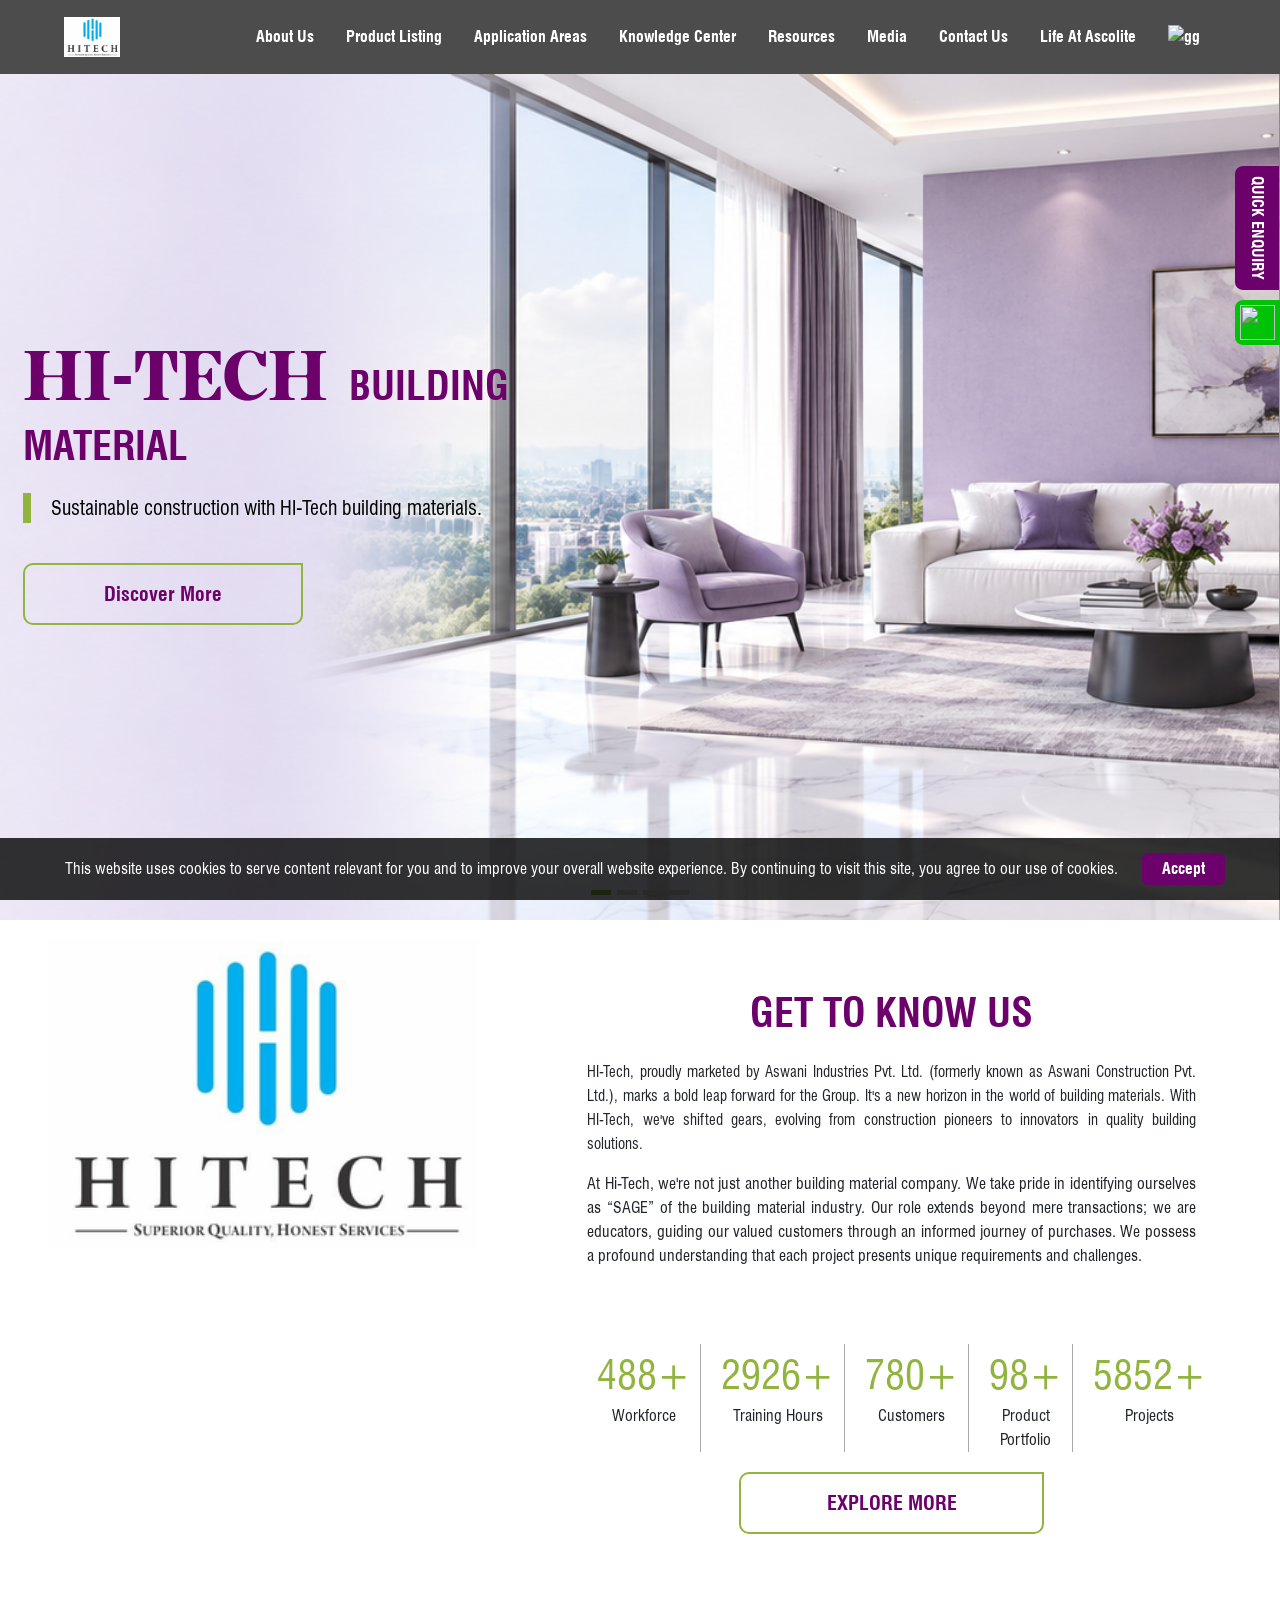
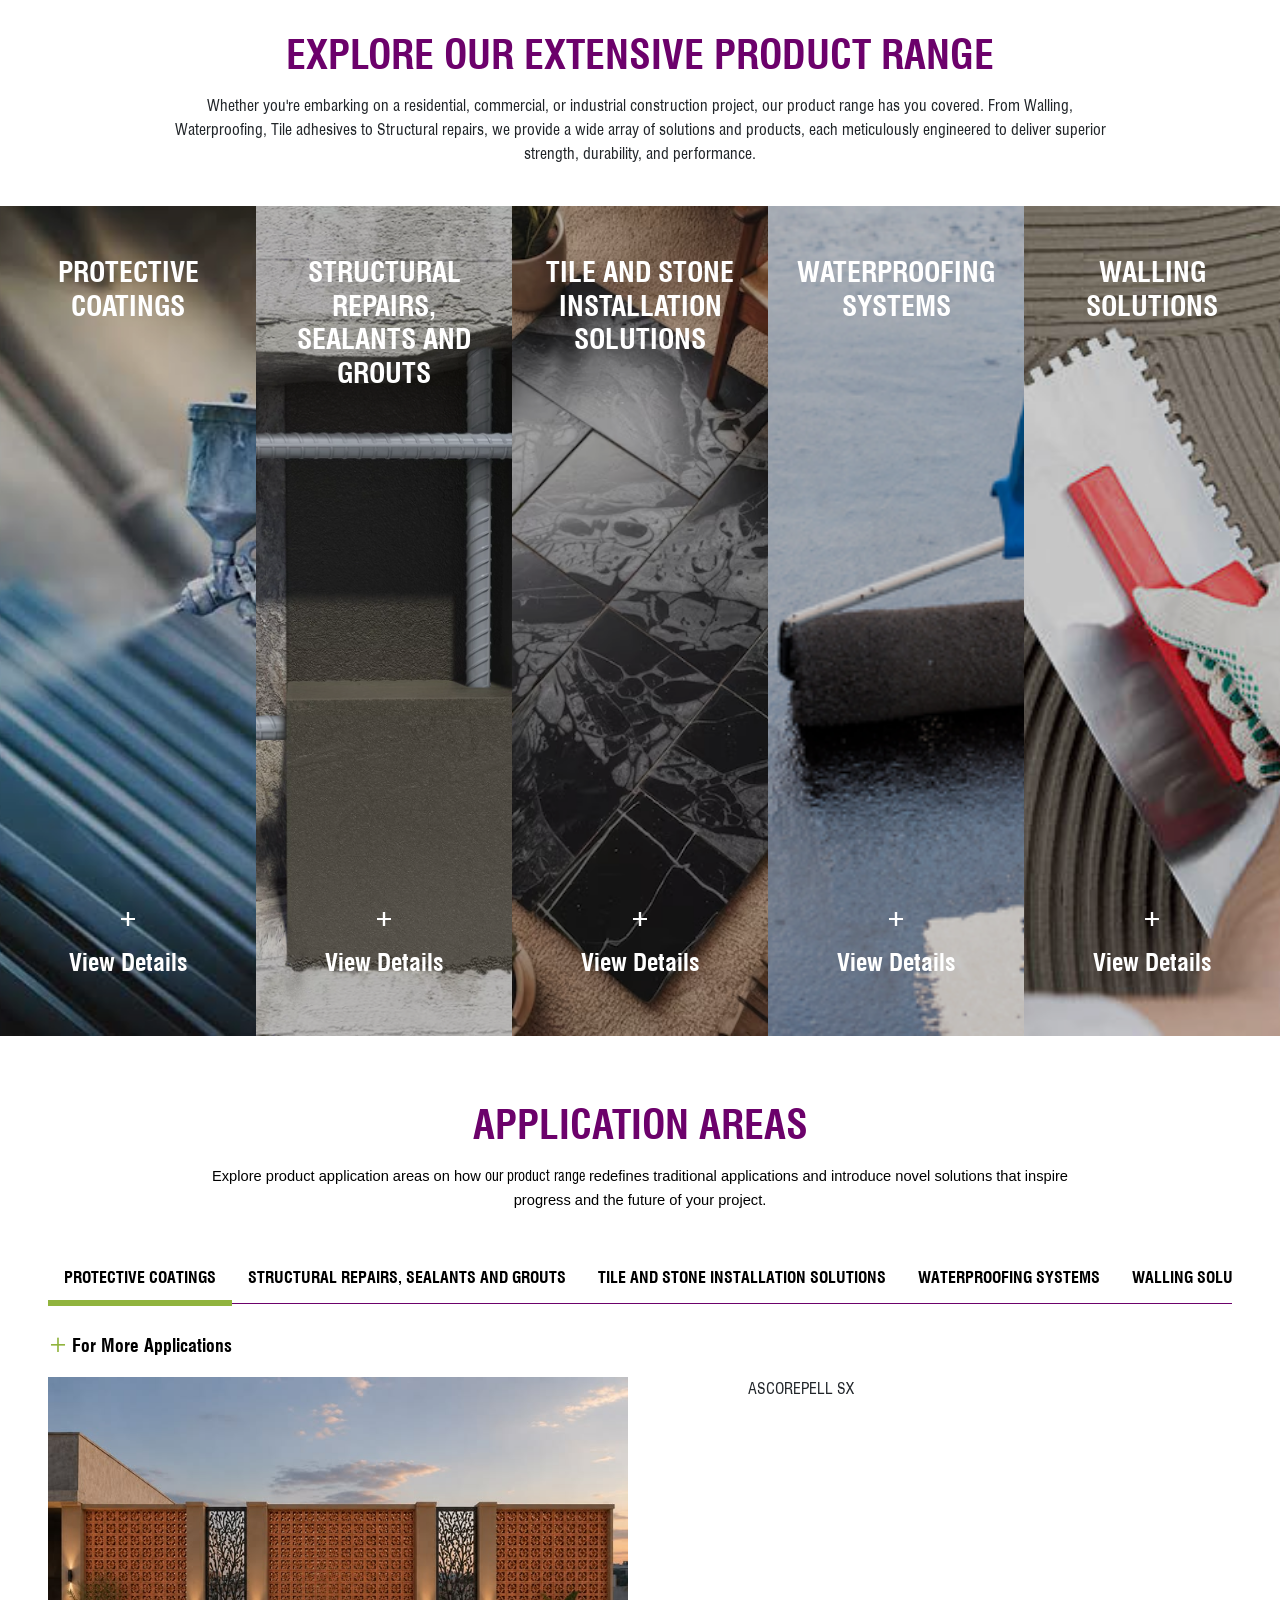
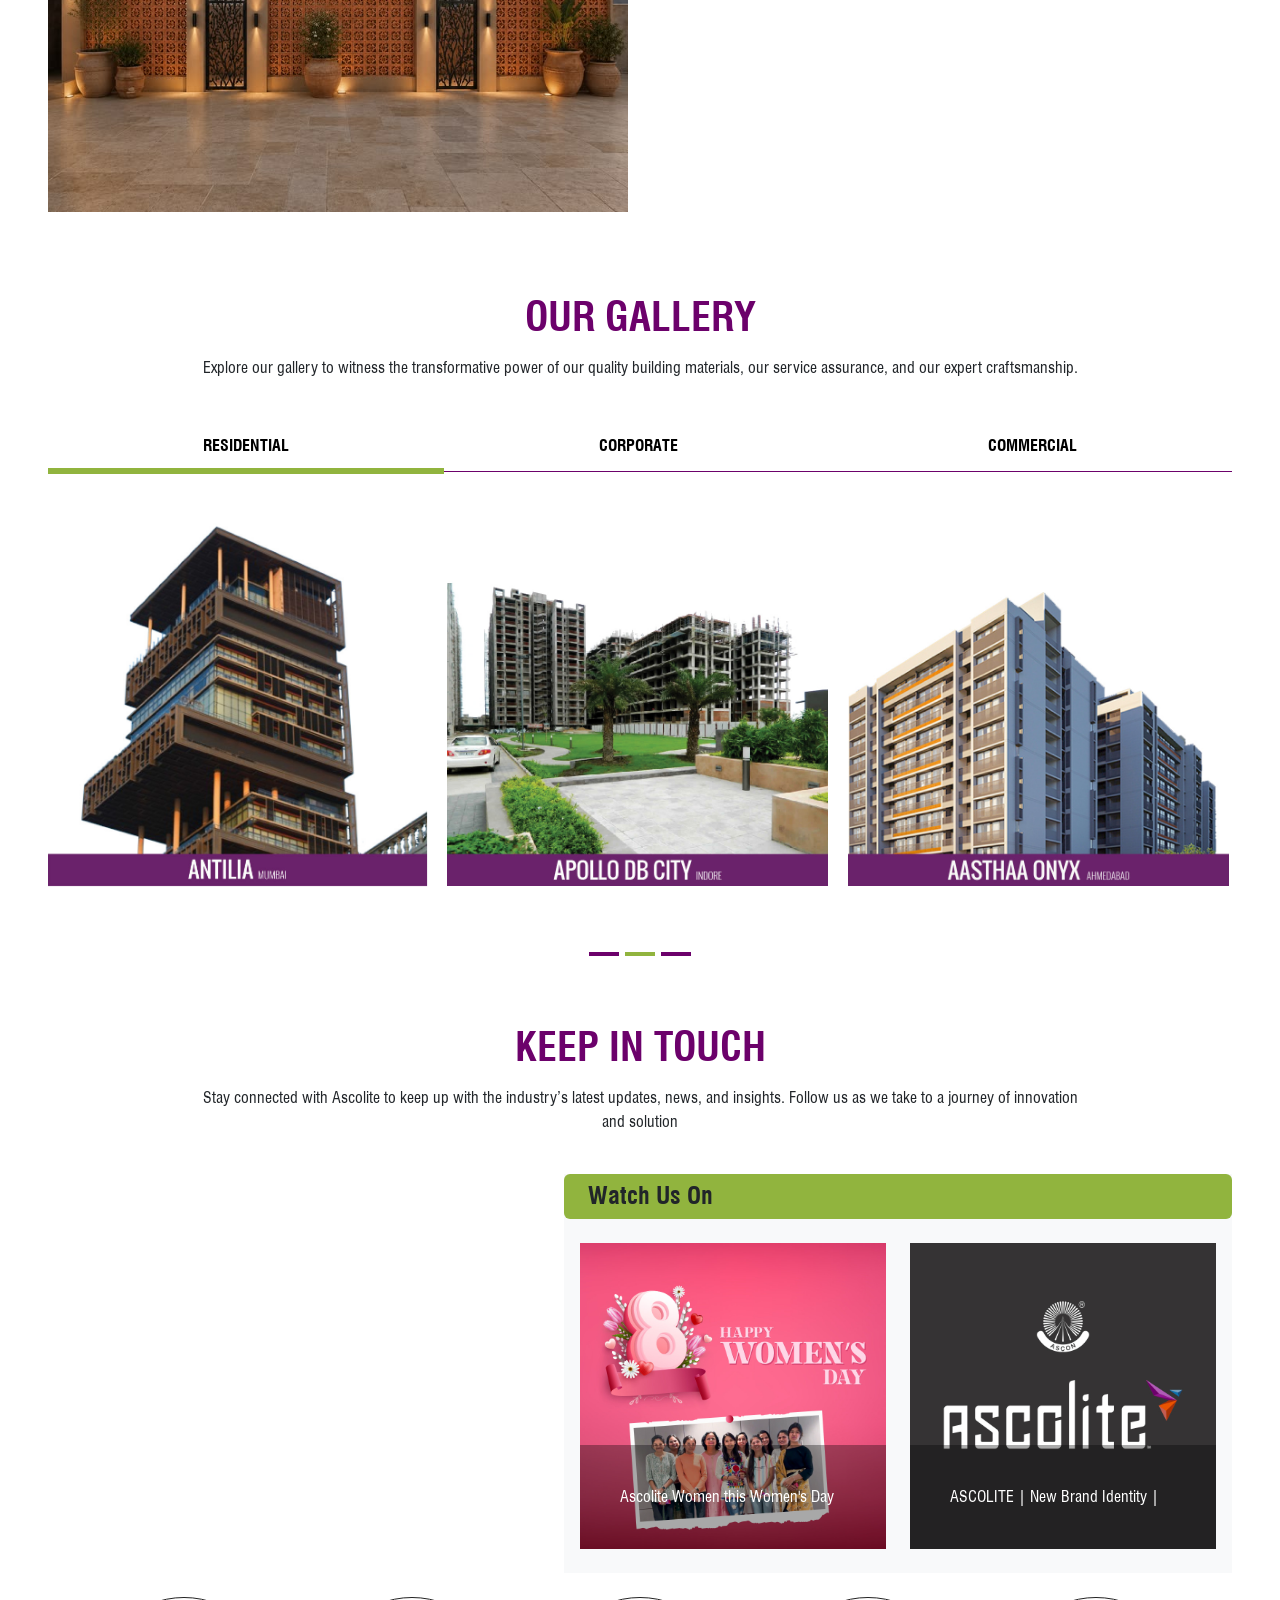
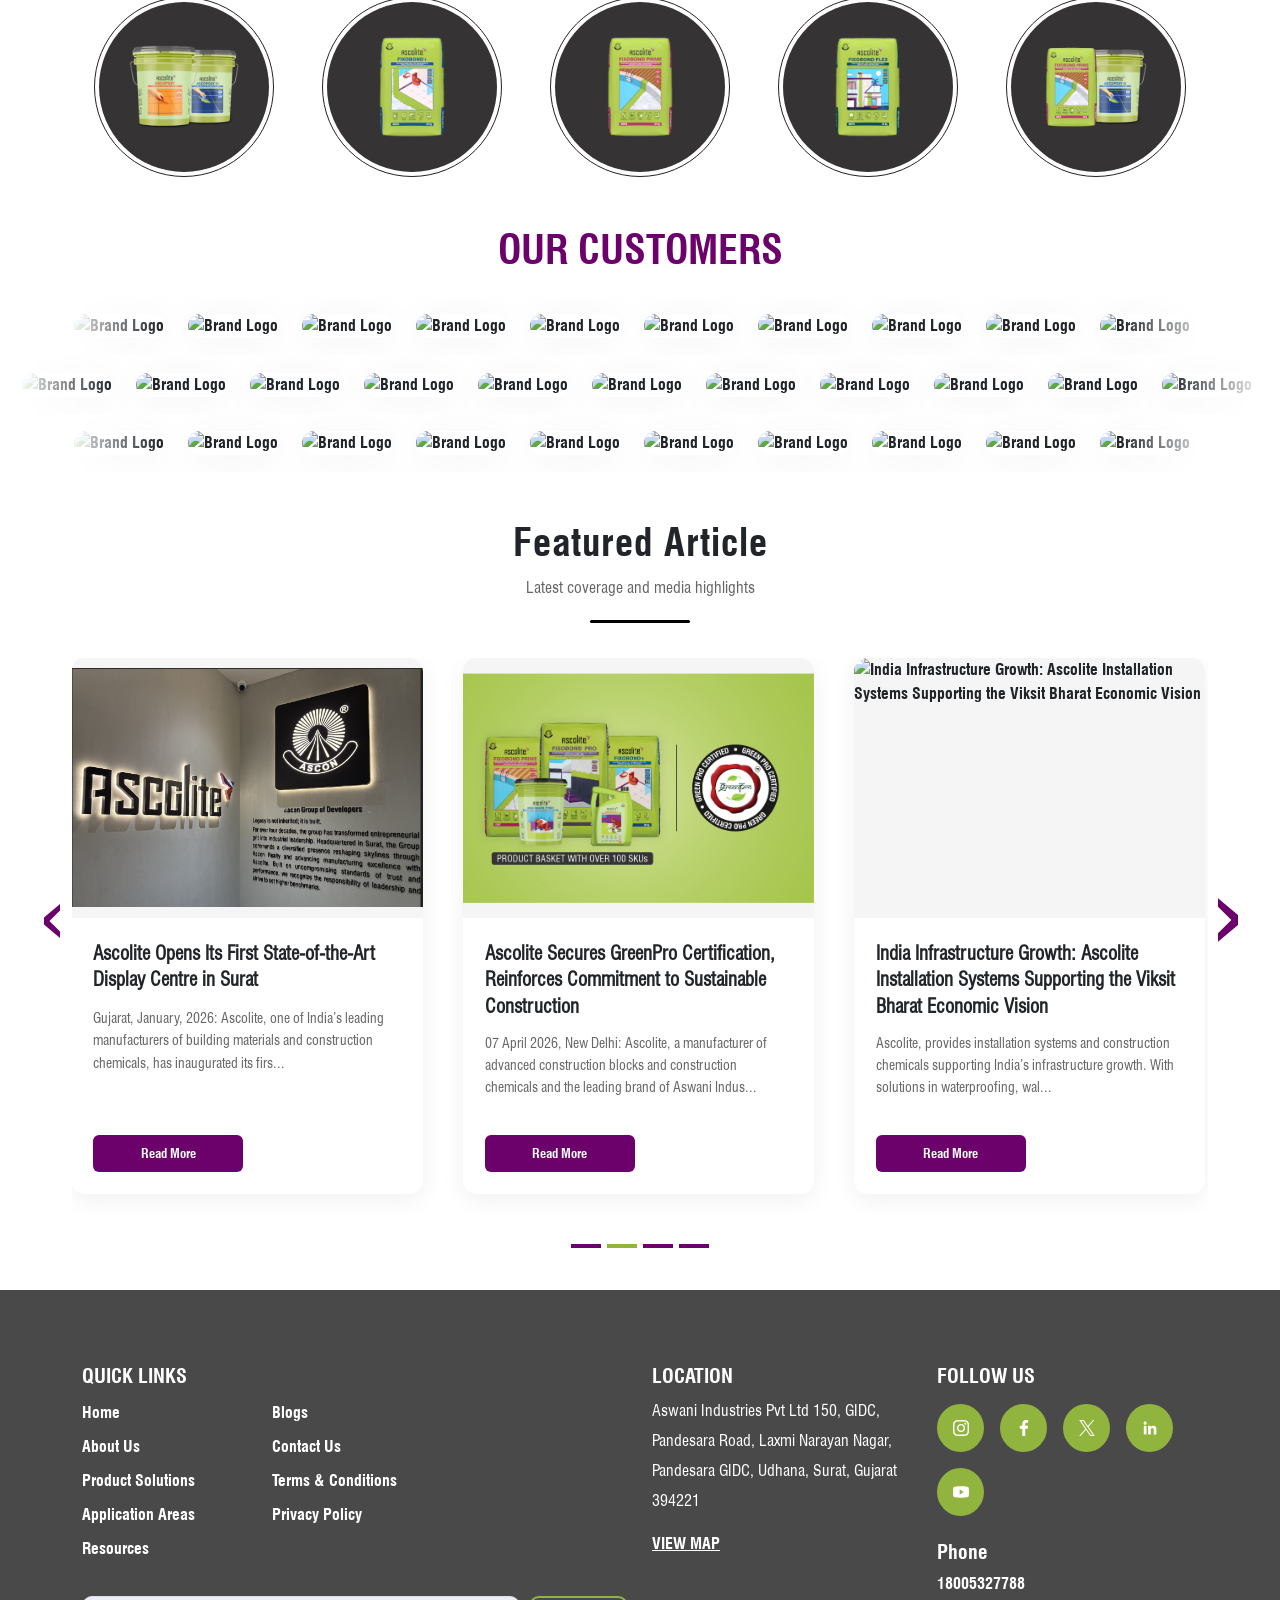
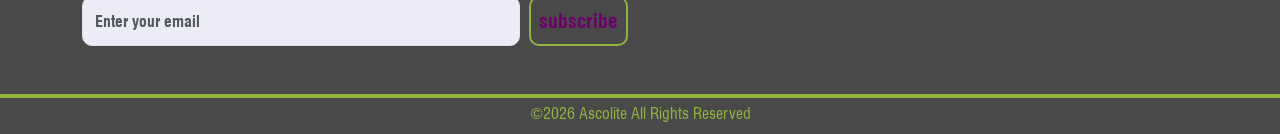
==== index.html @ 51884351 "Update HTML head with new resource links" ====
<!DOCTYPE html>

<html lang="en">


<meta http-equiv="content-type" content="text/html;charset=UTF-8" />
<head>
    <!-- Google tag (gtag.js) --> <script async src="https://www.googletagmanager.com/gtag/js?id=G-2ZPY24BV6V"></script> <script> window.dataLayer = window.dataLayer || []; function gtag(){dataLayer.push(arguments);} gtag('js', new Date()); gtag('config', 'G-2ZPY24BV6V'); </script>
    <!-- Meta Pixel Code -->
        <script>
        !function(f,b,e,v,n,t,s)
        {if(f.fbq)return;n=f.fbq=function(){n.callMethod?
        n.callMethod.apply(n,arguments):n.queue.push(arguments)};
        if(!f._fbq)f._fbq=n;n.push=n;n.loaded=!0;n.version='2.0';
        n.queue=[];t=b.createElement(e);t.async=!0;
        t.src=v;s=b.getElementsByTagName(e)[0];
        s.parentNode.insertBefore(t,s)}(window, document,'script',
        '../connect.facebook.net/en_US/fbevents.js');
        fbq('init', '848760852971109');
        fbq('track', 'PageView');
        </script>
        <noscript><img height="1" width="1" style="display:none"
        src="https://www.facebook.com/tr?id=848760852971109&amp; ev=PageView&amp;noscript=1"
        /></noscript>
    <!-- End Meta Pixel Code -->
    <!-- Google Tag Manager -->
<script>(function(w,d,s,l,i){w[l]=w[l]||[];w[l].push({'gtm.start':
new Date().getTime(),event:'gtm.js'});var f=d.getElementsByTagName(s)[0],
j=d.createElement(s),dl=l!='dataLayer'?'&l='+l:'';j.async=true;j.src=
'../www.googletagmanager.com/gtm5445.html?id='+i+dl;f.parentNode.insertBefore(j,f);
})(window,document,'script','dataLayer','GTM-MBG9CZ4J');</script>
<!-- End Google Tag Manager -->
	
<meta charset="UTF-8" />
<meta name="viewport" content="width=device-width, initial-scale=1.0" />

<!-- Website Favicon -->
<link rel="icon" href="./images/favicon.png" type="image/png" />

<!-- Bootstrap CSS -->
<link
  rel="stylesheet"
  href="https://cdn.jsdelivr.net/npm/bootstrap@5.3.2/dist/css/bootstrap.min.css"
/>

<!-- Owl Carousel CSS -->
<link
  rel="stylesheet"
  href="https://cdnjs.cloudflare.com/ajax/libs/OwlCarousel2/2.3.4/assets/owl.carousel.min.css"
/>
<link
  rel="stylesheet"
  href="https://cdnjs.cloudflare.com/ajax/libs/OwlCarousel2/2.3.4/assets/owl.theme.default.min.css"
/>

<!-- AOS Animation CSS -->
<link
  rel="stylesheet"
  href="https://cdn.jsdelivr.net/npm/aos@2.3.4/dist/aos.css"
/>

<!-- Font Awesome CSS -->
<link rel="stylesheet" href="./asco-console/assets/css/font-awesome.min.css" />

<!-- Line Awesome CSS -->
<link rel="stylesheet" href="./asco-console/assets/css/line-awesome.min.css" />

<!-- Your Custom CSS (keep this after library CSS) -->
<link rel="stylesheet" href="./css/style.css" />

<!-- jQuery -->
<script src="https://cdnjs.cloudflare.com/ajax/libs/jquery/3.7.1/jquery.min.js"></script>

<!-- Owl Carousel JavaScript -->
<script src="https://cdnjs.cloudflare.com/ajax/libs/OwlCarousel2/2.3.4/owl.carousel.min.js"></script>

<!-- Bootstrap JavaScript -->
<script src="https://cdn.jsdelivr.net/npm/bootstrap@5.3.2/dist/js/bootstrap.bundle.min.js"></script>

<!-- AOS Animation JavaScript -->
<script src="https://cdn.jsdelivr.net/npm/aos@2.3.4/dist/aos.js"></script>

<style>
 section{
    max-width:100vw !important;
    overflow-x:hidden !important;
    height:fit-content;
    overflow-y:hidden;
}
.navbar-toggler:focus,
.navbar-toggler {
    outline: none;
    border: none;
    box-shadow: none;
}

.navbar-toggler-icon {
    background-image: url("data:image/svg+xml;charset=utf8,%3Csvg viewBox='0 0 30 30' xmlns='http://www.w3.org/2000/svg'%3E%3Cpath stroke='rgba(255, 255, 255, 1)' stroke-width='2' stroke-linecap='round' stroke-miterlimit='10' d='M4 7h22M4 15h22M4 23h22'/%3E%3C/svg%3E");
}

.resource-menu,
.about-menu,
.applications-menu,
.products-menu,
.media-menu {
    display: none;
    position: fixed;
    top: 72px;
    left: 0;
    width: 100%;
    max-width: 100%;
    bottom: 0px;
    background: #0006;
    z-index: 99999;
}

.resource-menu.active,
.about-menu.active,
.applications-menu.active,
.products-menu.active,
.media-menu.active {
    display: grid;
    grid-template-columns: 1fr 1fr 1fr;
}

.firstmenulist,
.secondmenulist,
.productsdetails {
    height: cals(100vh - 70px);
    transform: translateX(-200%);
    transition: all .5s ease-in-out;
    padding: 40px 50px;
    overflow-y:auto;
}

.firstmenulist.active {
    transform: translateX(0%);
    transition: all .5s ease-in-out;
    background: #fff;
    position: relative;
    z-index: 100;
}

.secondmenulist.active,
.productsdetails.active {
    transform: translateX(0%);
    transition: all .5s ease-in-out;
    background: #fff;
    border-left: 1px solid #555;
    position: relative;
    z-index: 90;
}

.productsdetails.active,
.productsdetails {
    z-index: 80;
}

.menuitems {
    padding: 10px 0px;
    border-top: 1px solid #555;
    font-family: "Swis721 Cn LT", sans-serif;
    color: #555;
}

.menuitems>*,
.menuitems>*>* {
    font-family: "Swis721 Cn LT", sans-serif;
    color: #555;
}

.menusets button,
.menuitems button {
    border: none;
    background: none;
    padding: 10px 0px;
    text-align: left;
}

.menuitems.active button {
    color: #000 !important;
}


.menuitems .innermenu {
    height: 0px !important;
    display: flex;
    flex-direction: column;
    overflow: hidden;
}

.menuitems.active .innermenu {
    height: fit-content !important;
    padding-bottom: 10px;
}

.menuitems .innermenu a.active {
    color: var(--prime);
}

.rounded-full-badge {
    padding: 10px;
    border-radius: 50%;
    background: var(--sec);
    aspect-ratio: 1;
    display: grid;
    place-items: center;
    color: #fff;
    width: fit-content;
    font-size: 16px;
}

.menusets button {
    border: none;

}

.menusets,
.productitem {
    display: none;
    transition: all .5s ease-in-out;
}

.menusets.active,
.productitem.active {
    display: flex;
    flex-direction: column;
    gap: 1px;
    overflow: hidden;
    transition: all .5s ease-in-out;
}

.menusets.active button {
    padding: 13px 0px;
    border-top: 1px solid #555;
    font-family: "Swis721 Cn LT", sans-serif;
}

.menuitems .toggler:after {
    display: inline-block;
    margin-left: .255em;
    vertical-align: .255em;
    content: "";
    border-top: .3em solid;
    border-right: .3em solid transparent;
    border-bottom: 0;
    border-left: .3em solid transparent;
}

.menuitems.active .toggler:after {
    transform: rotate(180deg)
}

.menusets button.active,
.innermenu button.active {
    color: var(--prime) !important;
}
.secondmenulist .closemenu,
.productsdetails .closemenu{
    display:none;
}
.secondmenulist.active .closemenu,
.productsdetails.active .closemenu{
    display:block;
}

@media (max-width:800px){
    .resource-menu.active,
.about-menu.active,
.media-menu.active,
.applications-menu.active,
.products-menu.active {
    display: flex;
    flex-direction:column;
    overflow-y:auto;
}

.firstmenulist,
.secondmenulist,
.productsdetails {
    padding: 30px;
    overflow-y:visible;
    position:absolute !important;
    top:0;
    width:100%;
    height:100%;
    overflow-y:auto;
}
.secondmenulist{
    z-index:102 !important;
}
.productsdetails{
  z-index:104 !important;  
}
}
</style>    <link rel="stylesheet" href="css/home.css" />
    <title>Hi-Tech</title>
    <meta name="description" content="Build smart with Ascolite—superior tile adhesives, waterproofing solutions, walling systems, and structural repair products.">
    <meta name="keywords" content="Ascolite, building materials, walling solutions, waterproofing products, tile adhesives, structural repair compounds, AAC blocks, ready mix plaster, construction chemicals, Surat, Gujarat, SAGE, building material industry, building material company">
    <style>
        @media(max-width:768px){
            #fbIframe{
            min-height:500px;
        }
        }
        
         .product-list .item img.img-fluid{
             margin-bottom:10px;
            transition:all .3s ease-in-out;
        }
        
        .product-list .item:hover img.img-fluid{
            transform:scale(110%);
            margin-bottom:10px;
            transition:all .3s ease-in-out;
        }
        .product-list .item:hover p{
            color:var(--prime);
        }
    </style>
  <script>
        document.addEventListener("DOMContentLoaded", function () {
            var deviceWidth = window.innerWidth;
            var fbPageLink = "https://www.facebook.com/ascolite.india";
            var adjustedWidth = deviceWidth < 500 ? deviceWidth - 40 : 500;

            // Update div width
            var fbDiv = document.getElementById('fbContainer');
            fbDiv.style.width = adjustedWidth + 'px';

            // Update iframe src
            var iframeSrc = "https://www.facebook.com/plugins/page.php?href=" + encodeURIComponent(fbPageLink) + 
                            "&tabs=timeline&width=" + adjustedWidth + "&height=500&small_header=false&adapt_container_width=true" + 
                            "&hide_cover=false&show_facepile=false&appId";
            document.getElementById("fbIframe").src = iframeSrc;
        });
    </script>
</head>
<body>

    <style>
    .searchmodal {
        z-index: 99999;
        position: fixed;
        top: 70px;
        left: 0;
        right: 0;
        bottom: 0px;
        background: #0006;
        display: none;
    }

    .searchmodal form {
        display: grid;
        grid-template-columns: 1fr 50px;
    }

    .searchmodal form input::placeholder {
        color: #0009;
    }
</style>
<header>
    <nav class="navbar navbar-expand-lg px-xl-5">
        <div class="container-fluid px-3 py-md-1">
            <a class="navbar-brand" href="index.html">
                <img src="images/hi-tech-navbar-logo.png" alt="" /></a>
            <button class="navbar-toggler" type="button" data-bs-toggle="collapse"
                data-bs-target="#navbarSupportedContent" aria-expanded="false">
                <span class="navbar-toggler-icon text-white"></span>
            </button>
            <div class="collapse navbar-collapse mt-3 mt-md-0" id="navbarSupportedContent">
                <ul class="navbar-nav ms-auto">

                    <li class="nav-item">
                        <a class="nav-link about-listing" href="javascript:void();">About Us</a>
                    </li>

                    <li class="nav-item">
                        <a class="nav-link product-listing" href="javascript:void();">Product Listing</a>
                    </li>

                    <li class="nav-item">
                        <a class="nav-link" href="https://ascolite.in/application">Application Areas</a>
                    </li>

                    <li class="nav-item">
                        <a class="nav-link resource-listing" href="javascript:void();">Knowledge Center</a>
                    </li>

                    <li class="nav-item">
                        <a class="nav-link" href="https://ascolite.in/resources">Resources</a>
                    </li>
                    <li class="nav-item">
                        <a class="nav-link media-listing" href="javascript:void();">Media</a>
                    </li>
                    <li class="nav-item">
                        <a class="nav-link" href="https://ascolite.in/contact">Contact Us</a>
                    </li>
                    <li class="nav-item">
                        <a class="nav-link" href="https://ascolite.in/career">Life At Ascolite</a>
                    </li>
                                            <li class="nav-item">
                            <a class="nav-link search-modal" href="javascript:void();">
                                <img src="https://ascolite.in/images/svg/search.svg" alt="gg" class="img-fluid" width="23px">
                            </a>
                        </li>
                                    </ul>
            </div>
        </div>
    </nav>
</header>
<div class="searchmodal d-none" id="searchModal">
    <form action="https://ascolite.in/search-result.php" class="bg-white w-100 px-3 px-md-5 py-1" method="get">
        <input type="search" name="search" id="" style="min-height:40px; background:transparent; outline:none; border:none" placeholder="Search Product">
        <button class="bg-transparent border-0" style="padding:4px; filter:brightness(0%)"><img src="https://ascolite.in/uploads/images/search.svg" alt="" class="img-fluid" width="25px"></button>
    </form>
</div>


<div class="products-menu">
     <div class="firstmenulist">
        <button class="closemenu fs-5">&times;</button>
                <h3 class="mb-4 d-flex gap-2">See All <span class="rounded-full-badge-remove text-sec"></span></h3>
                    <div class="menuitems">
                <button class="toggler"><a href="https://ascolite.in/products/walling-solutions">WALLING SOLUTIONS</a></button>
                <div class="innermenu">
                                            <button data-toggle="menuset1"><a href="https://ascolite.in/products/walling-solutions/fly-ash-blocks-or-autoclaved-aerated-concrete-blocks">Fly Ash Blocks or Autoclaved Aerated Concrete Blocks</a></button>
                                            <button data-toggle="menuset20"><a href="https://ascolite.in/products/walling-solutions/masonry-mortars">Masonry Mortars</a></button>
                                            <button data-toggle="menuset21"><a href="https://ascolite.in/products/walling-solutions/ready-mix-plasters">Ready Mix Plasters</a></button>
                                            <button data-toggle="menuset22"><a href="https://ascolite.in/products/walling-solutions/bonding-agents">Bonding Agents</a></button>
                                            <button data-toggle="menuset23"><a href="https://ascolite.in/products/walling-solutions/putty">Putty</a></button>
                                            <button data-toggle="menuset24"><a href="https://ascolite.in/products/walling-solutions/non-shrink-grouts">Non Shrink Grouts</a></button>
                                            <button data-toggle="menuset25"><a href="https://ascolite.in/products/walling-solutions/walling-accessories">Walling Accessories</a></button>
                                    </div>
            </div>
                    <div class="menuitems">
                <button class="toggler"><a href="https://ascolite.in/products/waterproofing-systems">WATERPROOFING SYSTEMS</a></button>
                <div class="innermenu">
                                            <button data-toggle="menuset26"><a href="https://ascolite.in/products/waterproofing-systems/primers">Primers</a></button>
                                            <button data-toggle="menuset32"><a href="https://ascolite.in/products/waterproofing-systems/protective-coatings">Protective Coatings</a></button>
                                            <button data-toggle="menuset30"><a href="https://ascolite.in/products/waterproofing-systems/crystalline-waterproofing-solutions">Crystalline waterproofing Solutions</a></button>
                                            <button data-toggle="menuset29"><a href="https://ascolite.in/products/waterproofing-systems/2k-cementitious-coatings">2K Cementitious Coatings</a></button>
                                            <button data-toggle="menuset27"><a href="https://ascolite.in/products/waterproofing-systems/integral-waterproofing-compound">Integral waterproofing compound</a></button>
                                            <button data-toggle="menuset31"><a href="https://ascolite.in/products/waterproofing-systems/elastomeric-membranes">Elastomeric Membranes</a></button>
                                            <button data-toggle="menuset28"><a href="https://ascolite.in/products/waterproofing-systems/bonding-agents">Bonding agents</a></button>
                                            <button data-toggle="menuset33"><a href="https://ascolite.in/products/waterproofing-systems/waterproofing-accessories">Waterproofing Accessories</a></button>
                                    </div>
            </div>
                    <div class="menuitems">
                <button class="toggler"><a href="https://ascolite.in/products/tile-and-stone-installation-solutions">TILE AND STONE INSTALLATION SOLUTIONS</a></button>
                <div class="innermenu">
                                            <button data-toggle="menuset4"><a href="https://ascolite.in/products/tile-and-stone-installation-solutions/screed">Screed</a></button>
                                            <button data-toggle="menuset5"><a href="https://ascolite.in/products/tile-and-stone-installation-solutions/tile-and-stone-adhesive">Tile and Stone Adhesive</a></button>
                                            <button data-toggle="menuset6"><a href="https://ascolite.in/products/tile-and-stone-installation-solutions/specialty-products">Specialty Products</a></button>
                                            <button data-toggle="menuset7"><a href="https://ascolite.in/products/tile-and-stone-installation-solutions/cementitious-and-epoxy-grouts">Cementitious and Epoxy Grouts</a></button>
                                            <button data-toggle="menuset8"><a href="https://ascolite.in/products/tile-and-stone-installation-solutions/tile-and-stone-care-products">Tile and Stone Care Products</a></button>
                                            <button data-toggle="menuset35"><a href="https://ascolite.in/products/tile-and-stone-installation-solutions/epoxy-adhesive">Epoxy Adhesive</a></button>
                                    </div>
            </div>
                    <div class="menuitems">
                <button class="toggler"><a href="https://ascolite.in/products/structural-repairs-sealants-and-grouts">STRUCTURAL REPAIRS, SEALANTS AND GROUTS</a></button>
                <div class="innermenu">
                                            <button data-toggle="menuset11"><a href="https://ascolite.in/products/structural-repairs-sealants-and-grouts/crack-fillers">Crack fillers</a></button>
                                            <button data-toggle="menuset10"><a href="https://ascolite.in/products/structural-repairs-sealants-and-grouts/bonding-agent">Bonding agent</a></button>
                                            <button data-toggle="menuset12"><a href="https://ascolite.in/products/structural-repairs-sealants-and-grouts/non-shrink-grouts">Non Shrink Grouts</a></button>
                                            <button data-toggle="menuset13"><a href="https://ascolite.in/products/structural-repairs-sealants-and-grouts/repair-mortars">Repair Mortars</a></button>
                                            <button data-toggle="menuset17"><a href="https://ascolite.in/products/structural-repairs-sealants-and-grouts/floor-hardener">Floor Hardener</a></button>
                                            <button data-toggle="menuset18"><a href="https://ascolite.in/products/structural-repairs-sealants-and-grouts/repair-putty">Repair Putty</a></button>
                                            <button data-toggle="menuset19"><a href="https://ascolite.in/products/structural-repairs-sealants-and-grouts/rust-converter">Rust Converter</a></button>
                                            <button data-toggle="menuset16"><a href="https://ascolite.in/products/structural-repairs-sealants-and-grouts/structural-repairs">Structural Repairs</a></button>
                                            <button data-toggle="menuset15"><a href="https://ascolite.in/products/structural-repairs-sealants-and-grouts/sealants">Sealants</a></button>
                                            <button data-toggle="menuset14"><a href="https://ascolite.in/products/structural-repairs-sealants-and-grouts/microconcrete">Microconcrete</a></button>
                                    </div>
            </div>
                    <div class="menuitems">
                <button class="toggler"><a href="https://ascolite.in/products/protective-coatings">PROTECTIVE COATINGS</a></button>
                <div class="innermenu">
                                            <button data-toggle="menuset3"><a href="https://ascolite.in/products/protective-coatings/protective-coatings">Protective Coatings</a></button>
                                    </div>
            </div>
            </div>
    <div class="secondmenulist">
        <button class="closemenu fs-5">&times;</button>
                    <div class="menusets" id="menuset1">
                <h4 class="fs-2 mb-4">Fly Ash Blocks or Autoclaved Aerated Concrete Blocks</h4>
                                    <button data-toggle="product68">FLY ASH BLOCKS</button>
                            </div>
                    <div class="menusets" id="menuset3">
                <h4 class="fs-2 mb-4">Protective Coatings</h4>
                                    <button data-toggle="product21">ASCOREPELL SX</button>
                            </div>
                    <div class="menusets" id="menuset4">
                <h4 class="fs-2 mb-4">Screed</h4>
                                    <button data-toggle="product5">ASCOSCREED</button>
                                    <button data-toggle="product67">ASCOSCREED SL</button>
                            </div>
                    <div class="menusets" id="menuset5">
                <h4 class="fs-2 mb-4">Tile and Stone Adhesive</h4>
                                    <button data-toggle="product80">FIXOBOND<sup>®</sup> TILE LOCK </button>
                                    <button data-toggle="product8">FIXOBOND<sup>®</sup> GENX</button>
                                    <button data-toggle="product9">FIXOBOND<sup>® </span></button>
                                    <button data-toggle="product87">FIXOBOND<sup>®</sup> GRIP</button>
                                    <button data-toggle="product10">FIXOBOND<sup>®</sup> +</button>
                                    <button data-toggle="product88">FIXOBOND<sup>®</sup> PRO</button>
                                    <button data-toggle="product11">FIXOBOND<sup>®</sup> PRIME</button>
                                    <button data-toggle="product12">FIXOBOND<sup>®</sup> FLEX</button>
                                    <button data-toggle="product13">FIXOBOND<sup>®</sup> FLEX +</button>
                                    <button data-toggle="product94">FIXOBOND® DW</button>
                                    <button data-toggle="product14">FIXOBOND<sup>® </sup>PU</button>
                            </div>
                    <div class="menusets" id="menuset6">
                <h4 class="fs-2 mb-4">Specialty Products</h4>
                                    <button data-toggle="product15">FIXOPRIME  BT</button>
                                    <button data-toggle="product16">FIXOBOND<sup>®</sup> AD</button>
                            </div>
                    <div class="menusets" id="menuset7">
                <h4 class="fs-2 mb-4">Cementitious and Epoxy Grouts</h4>
                                    <button data-toggle="product17">ASCOFINE GROUT</button>
                                    <button data-toggle="product18">ASCOFINE GROUT S30</button>
                                    <button data-toggle="product19">ASCOPOXY / ASCOPOXY III</button>
                                    <button data-toggle="product91">ASCOPOXY GLOW</button>
                                    <button data-toggle="product90">ASCOPOXY VISTA</button>
                            </div>
                    <div class="menusets" id="menuset8">
                <h4 class="fs-2 mb-4">Tile and Stone Care Products</h4>
                                    <button data-toggle="product20">ASCOCLEAN TILEX</button>
                                    <button data-toggle="product95">ASCOCLEAN TILEX PRO</button>
                            </div>
                    <div class="menusets" id="menuset10">
                <h4 class="fs-2 mb-4">Bonding agent</h4>
                                    <button data-toggle="product53">ASCOBOND EP</button>
                            </div>
                    <div class="menusets" id="menuset11">
                <h4 class="fs-2 mb-4">Crack fillers</h4>
                                    <button data-toggle="product55">ASCOFILL</button>
                                    <button data-toggle="product56">ASCOFILL ES</button>
                                    <button data-toggle="product57">ASCOGROUT<Sup>® </sup>EP – LV</button>
                            </div>
                    <div class="menusets" id="menuset12">
                <h4 class="fs-2 mb-4">Non Shrink Grouts</h4>
                                    <button data-toggle="product58">ASCOGROUT<sup>®</sup>65</button>
                                    <button data-toggle="product60">ASCOGROUT<sup>®</sup>(40/50/80)</button>
                                    <button data-toggle="product61">ASCOGROUT<sup>®</sup>EP 100</button>
                                    <button data-toggle="product76">ASCOGROUT (20/50/65) GG</button>
                                    <button data-toggle="product89">ASCOGROUT PR</button>
                            </div>
                    <div class="menusets" id="menuset13">
                <h4 class="fs-2 mb-4">Repair Mortars</h4>
                                    <button data-toggle="product62">ASCOREPAIR<sup>® </sup>CRM</button>
                                    <button data-toggle="product63">ASCOREPAIR<sup>®</sup> RTM</button>
                                    <button data-toggle="product64">ASCOREPAIR<sup>®</sup> RAPID</button>
                            </div>
                    <div class="menusets" id="menuset14">
                <h4 class="fs-2 mb-4">Microconcrete</h4>
                                    <button data-toggle="product65">ASCOCRETE MC (20/40/60)</button>
                            </div>
                    <div class="menusets" id="menuset15">
                <h4 class="fs-2 mb-4">Sealants</h4>
                                    <button data-toggle="product66">ASCOPRIME<sup>®</sup>PS</button>
                                    <button data-toggle="product69">ASCOSEAL PU</button>
                                    <button data-toggle="product79">ASCOSEAL PS </button>
                            </div>
                    <div class="menusets" id="menuset16">
                <h4 class="fs-2 mb-4">Structural Repairs</h4>
                                    <button data-toggle="product70">ASCOPLUG</button>
                                    <button data-toggle="product72">ASCOPRIME<sup>®</sup> ZINCGUARD</button>
                                    <button data-toggle="product75">ASCOREPAIR ERM</button>
                            </div>
                    <div class="menusets" id="menuset17">
                <h4 class="fs-2 mb-4">Floor Hardener</h4>
                                    <button data-toggle="product77">ASCOTOP FH 111</button>
                                    <button data-toggle="product78">ASCOTOP FH 333</button>
                            </div>
                    <div class="menusets" id="menuset18">
                <h4 class="fs-2 mb-4">Repair Putty</h4>
                                    <button data-toggle="product71">ASCOPOXY PUTTY</button>
                            </div>
                    <div class="menusets" id="menuset19">
                <h4 class="fs-2 mb-4">Rust Converter</h4>
                                    <button data-toggle="product54">ASCOPRIME<sup>®</sup> RUSTCON</button>
                            </div>
                    <div class="menusets" id="menuset20">
                <h4 class="fs-2 mb-4">Masonry Mortars</h4>
                                    <button data-toggle="product22">ASCOFIX BJM/TBM</button>
                                    <button data-toggle="product23">ASCOFIX GPM</button>
                            </div>
                    <div class="menusets" id="menuset21">
                <h4 class="fs-2 mb-4">Ready Mix Plasters</h4>
                                    <button data-toggle="product25">READY MIX MORTAR</button>
                                    <button data-toggle="product26">READY MIX MORTAR (FR)</button>
                            </div>
                    <div class="menusets" id="menuset22">
                <h4 class="fs-2 mb-4">Bonding Agents</h4>
                                    <button data-toggle="product24">ASCOPLAST BOND</button>
                                    <button data-toggle="product27">GYPBOND</button>
                            </div>
                    <div class="menusets" id="menuset23">
                <h4 class="fs-2 mb-4">Putty</h4>
                                    <button data-toggle="product28">ASCOPUTTY<sup>®</sup></button>
                                    <button data-toggle="product29">ASCOPUTTY<sup>®</sup>CS</button>
                            </div>
                    <div class="menusets" id="menuset24">
                <h4 class="fs-2 mb-4">Non Shrink Grouts</h4>
                            </div>
                    <div class="menusets" id="menuset25">
                <h4 class="fs-2 mb-4">Walling Accessories</h4>
                            </div>
                    <div class="menusets" id="menuset26">
                <h4 class="fs-2 mb-4">Primers</h4>
                                    <button data-toggle="product34">ASCOPRIME<sup>®</sup> EP</button>
                                    <button data-toggle="product33">ASCOPRIME<sup>®</sup> ULTRA</button>
                                    <button data-toggle="product35">ASCOPRIME<sup>® </sup>EP 100</button>
                                    <button data-toggle="product31">ASCOPRIME<sup>®</sup> +</button>
                            </div>
                    <div class="menusets" id="menuset27">
                <h4 class="fs-2 mb-4">Integral waterproofing compound</h4>
                                    <button data-toggle="product36">ASCOPROOF<sup>®</sup> IW+</button>
                            </div>
                    <div class="menusets" id="menuset28">
                <h4 class="fs-2 mb-4">Bonding agents</h4>
                                    <button data-toggle="product30">ASCOBOND LATEX</button>
                                    <button data-toggle="product37">ASCOBOND 450</button>
                                    <button data-toggle="product38">ASCOBOND AR</button>
                            </div>
                    <div class="menusets" id="menuset29">
                <h4 class="fs-2 mb-4">2K Cementitious Coatings</h4>
                                    <button data-toggle="product42">ASCOCRETE II</button>
                                    <button data-toggle="product43">ASCOFLEX<sup>®</sup> II</button>
                            </div>
                    <div class="menusets" id="menuset30">
                <h4 class="fs-2 mb-4">Crystalline waterproofing Solutions</h4>
                                    <button data-toggle="product40">ASCOSEAL<sup>®</sup> CL</button>
                                    <button data-toggle="product41">ASCOSEAL<sup>®</sup> CL II</button>
                            </div>
                    <div class="menusets" id="menuset31">
                <h4 class="fs-2 mb-4">Elastomeric Membranes</h4>
                                    <button data-toggle="product84">ASCOFLEX BITUCOAT</button>
                                    <button data-toggle="product45">ASCOFLEX<sup>®</sup>SUPER</button>
                                    <button data-toggle="product46">ASCOSHIELD<sup>®</sup> PU+</button>
                                    <button data-toggle="product44">ASCOGUARD PRIME</button>
                                    <button data-toggle="product47">ASCOGUARD</button>
                            </div>
                    <div class="menusets" id="menuset32">
                <h4 class="fs-2 mb-4">Protective Coatings</h4>
                                    <button data-toggle="product48">ASCOGLAZE</button>
                                    <button data-toggle="product50">ASCOPOXY TL 100</button>
                                    <button data-toggle="product49">ASCOPOXY DPC</button>
                            </div>
                    <div class="menusets" id="menuset33">
                <h4 class="fs-2 mb-4">Waterproofing Accessories</h4>
                                    <button data-toggle="product52">ASCOSEAL TAPE ROLL</button>
                            </div>
                    <div class="menusets" id="menuset35">
                <h4 class="fs-2 mb-4">Epoxy Adhesive</h4>
                                    <button data-toggle="product92">ASCOTITE LIQUID LOCK</button>
                                    <button data-toggle="product93">ASCOTITE MEGABOND</button>
                            </div>
            </div>
    <div class="productsdetails">
        <button class="closemenu fs-5">&times;</button>
                    <div class="productitem" id="product5">
                <!--<img src="https://ascolite.in/uploads/images/1735729056-1_crop.webp" alt="" class="w-75 mx-auto img-fluid d-block">-->
                                <img src="https://ascolite.in/uploads/images/1735729056-1_crop.webp" alt="" class="w-75 mx-auto img-fluid d-block">
                <h5 class="fs-2 mt-4 text-uppercase">ASCOSCREED</h5>
                <p>ASCOSCREED is a concentrated cement binder specifically formulated for floor scr...</p>

                
                <a href="https://ascolite.in/products/tile-and-stone-installation-solutions/screed/ascoscreed" class="btn-sec text-uppercase d-flex justify-content-center">View
                    Products</a>

            </div>
                    <div class="productitem" id="product8">
                <!--<img src="https://ascolite.in/uploads/images/1735729485-1_crop.webp" alt="" class="w-75 mx-auto img-fluid d-block">-->
                                <img src="https://ascolite.in/uploads/images/1735729485-1_crop.webp" alt="" class="w-75 mx-auto img-fluid d-block">
                <h5 class="fs-2 mt-4 text-uppercase">FIXOBOND<sup>®</sup> GENX</h5>
                <p>FIXOBOND® GENX is a cementitious polymer tile adhesive in a grey color, design...</p>

                
                <a href="https://ascolite.in/products/tile-and-stone-installation-solutions/tile-and-stone-adhesive/fixobond-genx" class="btn-sec text-uppercase d-flex justify-content-center">View
                    Products</a>

            </div>
                    <div class="productitem" id="product9">
                <!--<img src="https://ascolite.in/uploads/images/1726208028-1_crop.webp" alt="" class="w-75 mx-auto img-fluid d-block">-->
                                <img src="https://ascolite.in/uploads/images/1726208028-1_crop.webp" alt="" class="w-75 mx-auto img-fluid d-block">
                <h5 class="fs-2 mt-4 text-uppercase">FIXOBOND<sup>® </span></h5>
                <p>FIXOBOND® is a cement-based polymer modified grey color tile adhesive that off...</p>

                
                <a href="https://ascolite.in/products/tile-and-stone-installation-solutions/tile-and-stone-adhesive/fixobond" class="btn-sec text-uppercase d-flex justify-content-center">View
                    Products</a>

            </div>
                    <div class="productitem" id="product10">
                <!--<img src="https://ascolite.in/uploads/images/1735729157-1_crop.webp" alt="" class="w-75 mx-auto img-fluid d-block">-->
                                <img src="https://ascolite.in/uploads/images/1735729157-1_crop.webp" alt="" class="w-75 mx-auto img-fluid d-block">
                <h5 class="fs-2 mt-4 text-uppercase">FIXOBOND<sup>®</sup> +</h5>
                <p>FIXOBOND® + (available in white or grey) is a cement-based adhesive with advan...</p>

                
                <a href="https://ascolite.in/products/tile-and-stone-installation-solutions/tile-and-stone-adhesive/fixobond-plus" class="btn-sec text-uppercase d-flex justify-content-center">View
                    Products</a>

            </div>
                    <div class="productitem" id="product11">
                <!--<img src="https://ascolite.in/uploads/images/1739788972-1_crop.webp" alt="" class="w-75 mx-auto img-fluid d-block">-->
                                <img src="https://ascolite.in/uploads/images/1739788972-1_crop.webp" alt="" class="w-75 mx-auto img-fluid d-block">
                <h5 class="fs-2 mt-4 text-uppercase">FIXOBOND<sup>®</sup> PRIME</h5>
                <p>FIXOBOND® PRIME  is a high-strength cement-based polymer-enriched adhesive tha...</p>

                
                <a href="https://ascolite.in/products/tile-and-stone-installation-solutions/tile-and-stone-adhesive/fixobond-prime" class="btn-sec text-uppercase d-flex justify-content-center">View
                    Products</a>

            </div>
                    <div class="productitem" id="product12">
                <!--<img src="https://ascolite.in/uploads/images/1735729391-1_crop.webp" alt="" class="w-75 mx-auto img-fluid d-block">-->
                                <img src="https://ascolite.in/uploads/images/1735729391-1_crop.webp" alt="" class="w-75 mx-auto img-fluid d-block">
                <h5 class="fs-2 mt-4 text-uppercase">FIXOBOND<sup>®</sup> FLEX</h5>
                <p>FIXOBOND® FLEX is a high-performance, self-curing, and flexible tile adhesive ...</p>

                
                <a href="https://ascolite.in/products/tile-and-stone-installation-solutions/tile-and-stone-adhesive/fixobond-flex" class="btn-sec text-uppercase d-flex justify-content-center">View
                    Products</a>

            </div>
                    <div class="productitem" id="product13">
                <!--<img src="https://ascolite.in/uploads/images/1735729330-1_crop.webp" alt="" class="w-75 mx-auto img-fluid d-block">-->
                                <img src="https://ascolite.in/uploads/images/1735729330-1_crop.webp" alt="" class="w-75 mx-auto img-fluid d-block">
                <h5 class="fs-2 mt-4 text-uppercase">FIXOBOND<sup>®</sup> FLEX +</h5>
                <p>FIXOBOND® FLEX+ is a single-component, self-curing tile adhesive that offers h...</p>

                
                <a href="https://ascolite.in/products/tile-and-stone-installation-solutions/tile-and-stone-adhesive/fixobond-flex-plus" class="btn-sec text-uppercase d-flex justify-content-center">View
                    Products</a>

            </div>
                    <div class="productitem" id="product14">
                <!--<img src="https://ascolite.in/uploads/images/1735729831-1_crop.webp" alt="" class="w-75 mx-auto img-fluid d-block">-->
                                <img src="https://ascolite.in/uploads/images/1735729831-1_crop.webp" alt="" class="w-75 mx-auto img-fluid d-block">
                <h5 class="fs-2 mt-4 text-uppercase">FIXOBOND<sup>® </sup>PU</h5>
                <p>FIXOBOND® PU is a versatile adhesive comprising two components, featuring a mo...</p>

                
                <a href="https://ascolite.in/products/tile-and-stone-installation-solutions/tile-and-stone-adhesive/fixobond-pu" class="btn-sec text-uppercase d-flex justify-content-center">View
                    Products</a>

            </div>
                    <div class="productitem" id="product15">
                <!--<img src="https://ascolite.in/uploads/images/1735729988-1_crop.webp" alt="" class="w-75 mx-auto img-fluid d-block">-->
                                <img src="https://ascolite.in/uploads/images/1735729988-1_crop.webp" alt="" class="w-75 mx-auto img-fluid d-block">
                <h5 class="fs-2 mt-4 text-uppercase">FIXOPRIME  BT</h5>
                <p>FIXOPRIME BT is a single-component, acrylic ester-based primer specifically form...</p>

                
                <a href="https://ascolite.in/products/tile-and-stone-installation-solutions/specialty-products/fixoprime-bt" class="btn-sec text-uppercase d-flex justify-content-center">View
                    Products</a>

            </div>
                    <div class="productitem" id="product16">
                <!--<img src="https://ascolite.in/uploads/images/1726047786-1_crop.webp" alt="" class="w-75 mx-auto img-fluid d-block">-->
                                <img src="https://ascolite.in/uploads/images/1726047786-1_crop.webp" alt="" class="w-75 mx-auto img-fluid d-block">
                <h5 class="fs-2 mt-4 text-uppercase">FIXOBOND<sup>®</sup> AD</h5>
                <p>FIXOBOND® AD is formulated utilizing a unique blend of macromolecular latex, a...</p>

                
                <a href="https://ascolite.in/products/tile-and-stone-installation-solutions/specialty-products/fixobond-ad" class="btn-sec text-uppercase d-flex justify-content-center">View
                    Products</a>

            </div>
                    <div class="productitem" id="product17">
                <!--<img src="https://ascolite.in/uploads/images/1726047934-1_crop.webp" alt="" class="w-75 mx-auto img-fluid d-block">-->
                                <img src="https://ascolite.in/uploads/images/1726047934-1_crop.webp" alt="" class="w-75 mx-auto img-fluid d-block">
                <h5 class="fs-2 mt-4 text-uppercase">ASCOFINE GROUT</h5>
                <p>ASCOFINE GROUT is a cement-based grout enhanced with notable polymer modificatio...</p>

                
                <a href="https://ascolite.in/products/tile-and-stone-installation-solutions/cementitious-and-epoxy-grouts/ascofine-grout" class="btn-sec text-uppercase d-flex justify-content-center">View
                    Products</a>

            </div>
                    <div class="productitem" id="product18">
                <!--<img src="https://ascolite.in/uploads/images/1735728882-1_crop.webp" alt="" class="w-75 mx-auto img-fluid d-block">-->
                                <img src="https://ascolite.in/uploads/images/1735728882-1_crop.webp" alt="" class="w-75 mx-auto img-fluid d-block">
                <h5 class="fs-2 mt-4 text-uppercase">ASCOFINE GROUT S30</h5>
                <p>ASCOFINE GROUT S30, a polymer-modified sanded grout renowned for its high qualit...</p>

                
                <a href="https://ascolite.in/products/tile-and-stone-installation-solutions/cementitious-and-epoxy-grouts/ascofine-grout-s30" class="btn-sec text-uppercase d-flex justify-content-center">View
                    Products</a>

            </div>
                    <div class="productitem" id="product19">
                <!--<img src="https://ascolite.in/uploads/images/1735728955-1_crop.webp" alt="" class="w-75 mx-auto img-fluid d-block">-->
                                <img src="https://ascolite.in/uploads/images/1735728955-1_crop.webp" alt="" class="w-75 mx-auto img-fluid d-block">
                <h5 class="fs-2 mt-4 text-uppercase">ASCOPOXY / ASCOPOXY III</h5>
                <p>ASCOPOXY / ASCOPOXY III is an advanced solvent-free epoxy resin grout & adhesive...</p>

                
                <a href="https://ascolite.in/products/tile-and-stone-installation-solutions/cementitious-and-epoxy-grouts/ascopoxy-lll" class="btn-sec text-uppercase d-flex justify-content-center">View
                    Products</a>

            </div>
                    <div class="productitem" id="product20">
                <!--<img src="https://ascolite.in/uploads/images/1726048508-1_crop.webp" alt="" class="w-75 mx-auto img-fluid d-block">-->
                                <img src="https://ascolite.in/uploads/images/1726048508-1_crop.webp" alt="" class="w-75 mx-auto img-fluid d-block">
                <h5 class="fs-2 mt-4 text-uppercase">ASCOCLEAN TILEX</h5>
                <p>ASCOCLEAN TILEX is an excellent tile cleaner, featuring high-performance, singl...</p>

                
                <a href="https://ascolite.in/products/tile-and-stone-installation-solutions/tile-and-stone-care-products/ascoclean-tilex" class="btn-sec text-uppercase d-flex justify-content-center">View
                    Products</a>

            </div>
                    <div class="productitem" id="product21">
                <!--<img src="https://ascolite.in/uploads/images/1726231210-1_crop.webp" alt="" class="w-75 mx-auto img-fluid d-block">-->
                                <img src="https://ascolite.in/uploads/images/1726231210-1_crop.webp" alt="" class="w-75 mx-auto img-fluid d-block">
                <h5 class="fs-2 mt-4 text-uppercase">ASCOREPELL SX</h5>
                <p>ASCOREPELL SX represents a solvent-based silane siloxane water repellent cum sea...</p>

                
                <a href="https://ascolite.in/products/protective-coatings/protective-coatings/ascorepellsx" class="btn-sec text-uppercase d-flex justify-content-center">View
                    Products</a>

            </div>
                    <div class="productitem" id="product22">
                <!--<img src="https://ascolite.in/uploads/images/1726050486-1_crop.webp" alt="" class="w-75 mx-auto img-fluid d-block">-->
                                <img src="https://ascolite.in/uploads/images/1726050486-1_crop.webp" alt="" class="w-75 mx-auto img-fluid d-block">
                <h5 class="fs-2 mt-4 text-uppercase">ASCOFIX BJM/TBM</h5>
                <p>ASCOFIX&nbsp;BJM /&nbsp;TBM&nbsp;&nbsp;is a pre-mixed, self-curing &amp; non-shr...</p>

                
                <a href="https://ascolite.in/products/walling-solutions/masonry-mortars/ascofix-bjm" class="btn-sec text-uppercase d-flex justify-content-center">View
                    Products</a>

            </div>
                    <div class="productitem" id="product23">
                <!--<img src="https://ascolite.in/uploads/images/1726050567-1_crop.webp" alt="" class="w-75 mx-auto img-fluid d-block">-->
                                <img src="https://ascolite.in/uploads/images/1726050567-1_crop.webp" alt="" class="w-75 mx-auto img-fluid d-block">
                <h5 class="fs-2 mt-4 text-uppercase">ASCOFIX GPM</h5>
                <p>ASCOFIX GPM is a premixed high quality self - curing Medium bed mortar for joi...</p>

                
                <a href="https://ascolite.in/products/walling-solutions/masonry-mortars/ascofixgpm" class="btn-sec text-uppercase d-flex justify-content-center">View
                    Products</a>

            </div>
                    <div class="productitem" id="product24">
                <!--<img src="https://ascolite.in/uploads/images/1726055157-1_crop.webp" alt="" class="w-75 mx-auto img-fluid d-block">-->
                                <img src="https://ascolite.in/uploads/images/1726055157-1_crop.webp" alt="" class="w-75 mx-auto img-fluid d-block">
                <h5 class="fs-2 mt-4 text-uppercase">ASCOPLAST BOND</h5>
                <p>ASCOPLAST BOND is a polymer-based, exterior/interior grade bonding&nbsp;agent de...</p>

                
                <a href="https://ascolite.in/products/walling-solutions/bonding-agents/ascoplast-bond" class="btn-sec text-uppercase d-flex justify-content-center">View
                    Products</a>

            </div>
                    <div class="productitem" id="product25">
                <!--<img src="https://ascolite.in/uploads/images/1726054121-1_crop.webp" alt="" class="w-75 mx-auto img-fluid d-block">-->
                                <img src="https://ascolite.in/uploads/images/1726054121-1_crop.webp" alt="" class="w-75 mx-auto img-fluid d-block">
                <h5 class="fs-2 mt-4 text-uppercase">READY MIX MORTAR</h5>
                <p>READY MIX MORTAR is a pre-mixed cement-based solution that substitutes the trad...</p>

                
                <a href="https://ascolite.in/products/walling-solutions/ready-mix-plasters/ready-mix-mortar" class="btn-sec text-uppercase d-flex justify-content-center">View
                    Products</a>

            </div>
                    <div class="productitem" id="product26">
                <!--<img src="https://ascolite.in/uploads/images/1726055117-1_crop.webp" alt="" class="w-75 mx-auto img-fluid d-block">-->
                                <img src="https://ascolite.in/uploads/images/1726055117-1_crop.webp" alt="" class="w-75 mx-auto img-fluid d-block">
                <h5 class="fs-2 mt-4 text-uppercase">READY MIX MORTAR (FR)</h5>
                <p>READY FOR MORTAR (FR) with 6 mm PP/glass Fiber is a pre-mixed cement-based solu...</p>

                
                <a href="https://ascolite.in/products/walling-solutions/ready-mix-plasters/ready-mix-mortar-fr" class="btn-sec text-uppercase d-flex justify-content-center">View
                    Products</a>

            </div>
                    <div class="productitem" id="product27">
                <!--<img src="https://ascolite.in/uploads/images/1726055236-1_crop.webp" alt="" class="w-75 mx-auto img-fluid d-block">-->
                                <img src="https://ascolite.in/uploads/images/1726055236-1_crop.webp" alt="" class="w-75 mx-auto img-fluid d-block">
                <h5 class="fs-2 mt-4 text-uppercase">GYPBOND</h5>
                <p>Ascolite Gypbond is a light green colored liquid, ready to use, the high build b...</p>

                
                <a href="https://ascolite.in/products/walling-solutions/bonding-agents/gypbond" class="btn-sec text-uppercase d-flex justify-content-center">View
                    Products</a>

            </div>
                    <div class="productitem" id="product28">
                <!--<img src="https://ascolite.in/uploads/images/1726055316-1_crop.webp" alt="" class="w-75 mx-auto img-fluid d-block">-->
                                <img src="https://ascolite.in/uploads/images/1726055316-1_crop.webp" alt="" class="w-75 mx-auto img-fluid d-block">
                <h5 class="fs-2 mt-4 text-uppercase">ASCOPUTTY<sup>®</sup></h5>
                <p>ASCOPUTTY®&nbsp;is a highly polymer modified, self-curing efflorescence resista...</p>

                
                <a href="https://ascolite.in/products/walling-solutions/putty/ascoputty-" class="btn-sec text-uppercase d-flex justify-content-center">View
                    Products</a>

            </div>
                    <div class="productitem" id="product29">
                <!--<img src="https://ascolite.in/uploads/images/1726055359-1_crop.webp" alt="" class="w-75 mx-auto img-fluid d-block">-->
                                <img src="https://ascolite.in/uploads/images/1726055359-1_crop.webp" alt="" class="w-75 mx-auto img-fluid d-block">
                <h5 class="fs-2 mt-4 text-uppercase">ASCOPUTTY<sup>®</sup>CS</h5>
                <p>ASCOPUTTY®CS is a highly polymer-modified, self-curing &amp; efflorescence-resi...</p>

                
                <a href="https://ascolite.in/products/walling-solutions/putty/ascoputty-cs" class="btn-sec text-uppercase d-flex justify-content-center">View
                    Products</a>

            </div>
                    <div class="productitem" id="product30">
                <!--<img src="https://ascolite.in/uploads/images/1726211912-1_crop.webp" alt="" class="w-75 mx-auto img-fluid d-block">-->
                                <img src="https://ascolite.in/uploads/images/1726211912-1_crop.webp" alt="" class="w-75 mx-auto img-fluid d-block">
                <h5 class="fs-2 mt-4 text-uppercase">ASCOBOND LATEX</h5>
                <p>ASCOBOND LATEX is a styrene-butadiene (SBR) copolymer synthetic latex. It acts a...</p>

                
                <a href="https://ascolite.in/products/waterproofing-systems/bonding-agents/wwwascoliteinproductswaterproofing-solutionsascobond" class="btn-sec text-uppercase d-flex justify-content-center">View
                    Products</a>

            </div>
                    <div class="productitem" id="product31">
                <!--<img src="https://ascolite.in/uploads/images/1726133188-1_crop.webp" alt="" class="w-75 mx-auto img-fluid d-block">-->
                                <img src="https://ascolite.in/uploads/images/1726133188-1_crop.webp" alt="" class="w-75 mx-auto img-fluid d-block">
                <h5 class="fs-2 mt-4 text-uppercase">ASCOPRIME<sup>®</sup> +</h5>
                <p>ASCOPRIME®+ is an advanced acrylic primer that has excellent adhesion and seal...</p>

                
                <a href="https://ascolite.in/products/waterproofing-systems/primers/ascoprime-plus" class="btn-sec text-uppercase d-flex justify-content-center">View
                    Products</a>

            </div>
                    <div class="productitem" id="product32">
                <!--<img src="https://ascolite.in/uploads/images/1719900121-1_crop.webp" alt="" class="w-75 mx-auto img-fluid d-block">-->
                                <img src="https://ascolite.in/uploads/images/1719900121-1_crop.webp" alt="" class="w-75 mx-auto img-fluid d-block">
                <h5 class="fs-2 mt-4 text-uppercase">ASCOPRIME<sup>®</sup>SUPER</h5>
                <p>ASCOPRIME®SUPER is an advanced latex-based synthetic primer having excellent a...</p>

                
                <a href="https://ascolite.in/products/waterproofing-systems/primers/ascoprime-super" class="btn-sec text-uppercase d-flex justify-content-center">View
                    Products</a>

            </div>
                    <div class="productitem" id="product33">
                <!--<img src="https://ascolite.in/uploads/images/1726128771-1_crop.webp" alt="" class="w-75 mx-auto img-fluid d-block">-->
                                <img src="https://ascolite.in/uploads/images/1726128771-1_crop.webp" alt="" class="w-75 mx-auto img-fluid d-block">
                <h5 class="fs-2 mt-4 text-uppercase">ASCOPRIME<sup>®</sup> ULTRA</h5>
                <p>ASCOPRIME® ULTRA is an advanced acrylate dispersion polymer-based sealer coat...</p>

                
                <a href="https://ascolite.in/products/waterproofing-systems/primers/ascoprime-ultra" class="btn-sec text-uppercase d-flex justify-content-center">View
                    Products</a>

            </div>
                    <div class="productitem" id="product34">
                <!--<img src="https://ascolite.in/uploads/images/1719915918-1_crop.webp" alt="" class="w-75 mx-auto img-fluid d-block">-->
                                <img src="https://ascolite.in/uploads/images/1719915918-1_crop.webp" alt="" class="w-75 mx-auto img-fluid d-block">
                <h5 class="fs-2 mt-4 text-uppercase">ASCOPRIME<sup>®</sup> EP</h5>
                <p>ASCOPRIME®EP is a two-component, low VOC, epoxy primer designed for maximum ad...</p>

                
                <a href="https://ascolite.in/products/waterproofing-systems/primers/ascoprime-ep" class="btn-sec text-uppercase d-flex justify-content-center">View
                    Products</a>

            </div>
                    <div class="productitem" id="product35">
                <!--<img src="https://ascolite.in/uploads/images/1726133131-1_crop.webp" alt="" class="w-75 mx-auto img-fluid d-block">-->
                                <img src="https://ascolite.in/uploads/images/1726133131-1_crop.webp" alt="" class="w-75 mx-auto img-fluid d-block">
                <h5 class="fs-2 mt-4 text-uppercase">ASCOPRIME<sup>® </sup>EP 100</h5>
                <p>ASCOPRIME® EP 100 is a two-component, low VOC, epoxy primer designed for maxi...</p>

                
                <a href="https://ascolite.in/products/waterproofing-systems/primers/ascoprime-ep-100" class="btn-sec text-uppercase d-flex justify-content-center">View
                    Products</a>

            </div>
                    <div class="productitem" id="product36">
                <!--<img src="https://ascolite.in/uploads/images/1726129268-1_crop.webp" alt="" class="w-75 mx-auto img-fluid d-block">-->
                                <img src="https://ascolite.in/uploads/images/1726129268-1_crop.webp" alt="" class="w-75 mx-auto img-fluid d-block">
                <h5 class="fs-2 mt-4 text-uppercase">ASCOPROOF<sup>®</sup> IW+</h5>
                <p>ASCOPROOF® IW+ Integral liquid waterproofing  is a liquid additive that provi...</p>

                
                <a href="https://ascolite.in/products/waterproofing-systems/integral-waterproofing-compound/ascoproof-iw-plus" class="btn-sec text-uppercase d-flex justify-content-center">View
                    Products</a>

            </div>
                    <div class="productitem" id="product37">
                <!--<img src="https://ascolite.in/uploads/images/1726129392-1_crop.webp" alt="" class="w-75 mx-auto img-fluid d-block">-->
                                <img src="https://ascolite.in/uploads/images/1726129392-1_crop.webp" alt="" class="w-75 mx-auto img-fluid d-block">
                <h5 class="fs-2 mt-4 text-uppercase">ASCOBOND 450</h5>
                <p>ASCOBOND 450 is a styrene-butadiene rubber latex-based material, designed to im...</p>

                
                <a href="https://ascolite.in/products/waterproofing-systems/bonding-agents/ascobond-450" class="btn-sec text-uppercase d-flex justify-content-center">View
                    Products</a>

            </div>
                    <div class="productitem" id="product38">
                <!--<img src="https://ascolite.in/uploads/images/1726129541-1_crop.webp" alt="" class="w-75 mx-auto img-fluid d-block">-->
                                <img src="https://ascolite.in/uploads/images/1726129541-1_crop.webp" alt="" class="w-75 mx-auto img-fluid d-block">
                <h5 class="fs-2 mt-4 text-uppercase">ASCOBOND AR</h5>
                <p>ASCOBOND AR is a multipurpose acrylic latex liquid bonding agent with concrete,...</p>

                
                <a href="https://ascolite.in/products/waterproofing-systems/bonding-agents/ascobond-ar" class="btn-sec text-uppercase d-flex justify-content-center">View
                    Products</a>

            </div>
                    <div class="productitem" id="product40">
                <!--<img src="https://ascolite.in/uploads/images/1726130247-1_crop.webp" alt="" class="w-75 mx-auto img-fluid d-block">-->
                                <img src="https://ascolite.in/uploads/images/1726130247-1_crop.webp" alt="" class="w-75 mx-auto img-fluid d-block">
                <h5 class="fs-2 mt-4 text-uppercase">ASCOSEAL<sup>®</sup> CL</h5>
                <p>ASCOSEAL® CL is a single-component cement-based penetrating crystalline water...</p>

                
                <a href="https://ascolite.in/products/waterproofing-systems/crystalline-waterproofing-solutions/ascosealcl" class="btn-sec text-uppercase d-flex justify-content-center">View
                    Products</a>

            </div>
                    <div class="productitem" id="product41">
                <!--<img src="https://ascolite.in/uploads/images/1726130274-1_crop.webp" alt="" class="w-75 mx-auto img-fluid d-block">-->
                                <img src="https://ascolite.in/uploads/images/1726130274-1_crop.webp" alt="" class="w-75 mx-auto img-fluid d-block">
                <h5 class="fs-2 mt-4 text-uppercase">ASCOSEAL<sup>®</sup> CL II</h5>
                <p>ASCOSEAL®CL II is a two-component fast-setting cement-based crystalline coating...</p>

                
                <a href="https://ascolite.in/products/waterproofing-systems/crystalline-waterproofing-solutions/ascosealclii" class="btn-sec text-uppercase d-flex justify-content-center">View
                    Products</a>

            </div>
                    <div class="productitem" id="product42">
                <!--<img src="https://ascolite.in/uploads/images/1726130121-1_crop.webp" alt="" class="w-75 mx-auto img-fluid d-block">-->
                                <img src="https://ascolite.in/uploads/images/1726130121-1_crop.webp" alt="" class="w-75 mx-auto img-fluid d-block">
                <h5 class="fs-2 mt-4 text-uppercase">ASCOCRETE II</h5>
                <p>ASCOCRETE II is the two-part acrylic modified underlayment cementitious coating,...</p>

                
                <a href="https://ascolite.in/products/waterproofing-systems/2k-cementitious-coatings/ascocrete-ll" class="btn-sec text-uppercase d-flex justify-content-center">View
                    Products</a>

            </div>
                    <div class="productitem" id="product43">
                <!--<img src="https://ascolite.in/uploads/images/1726130178-1_crop.webp" alt="" class="w-75 mx-auto img-fluid d-block">-->
                                <img src="https://ascolite.in/uploads/images/1726130178-1_crop.webp" alt="" class="w-75 mx-auto img-fluid d-block">
                <h5 class="fs-2 mt-4 text-uppercase">ASCOFLEX<sup>®</sup> II</h5>
                <p>ASCOFLEX®II is an elastomeric, 2-part, highly flexible &amp; elastomeric&nbsp;w...</p>

                
                <a href="https://ascolite.in/products/waterproofing-systems/2k-cementitious-coatings/ascoflex-ll" class="btn-sec text-uppercase d-flex justify-content-center">View
                    Products</a>

            </div>
                    <div class="productitem" id="product44">
                <!--<img src="https://ascolite.in/uploads/images/1739790021-1_crop.webp" alt="" class="w-75 mx-auto img-fluid d-block">-->
                                <img src="https://ascolite.in/uploads/images/1739790021-1_crop.webp" alt="" class="w-75 mx-auto img-fluid d-block">
                <h5 class="fs-2 mt-4 text-uppercase">ASCOGUARD PRIME</h5>
                <p>ASCOGUARD PRIME is a specially developed fiber-enriched, elastic, and resilient...</p>

                
                <a href="https://ascolite.in/products/waterproofing-systems/elastomeric-membranes/ascoguard-prime" class="btn-sec text-uppercase d-flex justify-content-center">View
                    Products</a>

            </div>
                    <div class="productitem" id="product45">
                <!--<img src="https://ascolite.in/uploads/images/1726130588-1_crop.webp" alt="" class="w-75 mx-auto img-fluid d-block">-->
                                <img src="https://ascolite.in/uploads/images/1726130588-1_crop.webp" alt="" class="w-75 mx-auto img-fluid d-block">
                <h5 class="fs-2 mt-4 text-uppercase">ASCOFLEX<sup>®</sup>SUPER</h5>
                <p>ASCOFLEX® SUPER is a thin load-bearing membrane composed of a modified synthe...</p>

                
                <a href="https://ascolite.in/products/waterproofing-systems/elastomeric-membranes/ascoflex-super" class="btn-sec text-uppercase d-flex justify-content-center">View
                    Products</a>

            </div>
                    <div class="productitem" id="product46">
                <!--<img src="https://ascolite.in/uploads/images/1726130661-1_crop.webp" alt="" class="w-75 mx-auto img-fluid d-block">-->
                                <img src="https://ascolite.in/uploads/images/1726130661-1_crop.webp" alt="" class="w-75 mx-auto img-fluid d-block">
                <h5 class="fs-2 mt-4 text-uppercase">ASCOSHIELD<sup>®</sup> PU+</h5>
                <p>ASCOSHIELD®PU+ is specially formulated with modified acrylic PU polymers, addi...</p>

                
                <a href="https://ascolite.in/products/waterproofing-systems/elastomeric-membranes/ascoshield-pu-plus" class="btn-sec text-uppercase d-flex justify-content-center">View
                    Products</a>

            </div>
                    <div class="productitem" id="product47">
                <!--<img src="https://ascolite.in/uploads/images/1726130733-1_crop.webp" alt="" class="w-75 mx-auto img-fluid d-block">-->
                                <img src="https://ascolite.in/uploads/images/1726130733-1_crop.webp" alt="" class="w-75 mx-auto img-fluid d-block">
                <h5 class="fs-2 mt-4 text-uppercase">ASCOGUARD</h5>
                <p>ASCOGUARD is a liquid-applied acrylic emulsion-based elastomeric coating. It ca...</p>

                
                <a href="https://ascolite.in/products/waterproofing-systems/elastomeric-membranes/ascoguard" class="btn-sec text-uppercase d-flex justify-content-center">View
                    Products</a>

            </div>
                    <div class="productitem" id="product48">
                <!--<img src="https://ascolite.in/uploads/images/1726130774-1_crop.webp" alt="" class="w-75 mx-auto img-fluid d-block">-->
                                <img src="https://ascolite.in/uploads/images/1726130774-1_crop.webp" alt="" class="w-75 mx-auto img-fluid d-block">
                <h5 class="fs-2 mt-4 text-uppercase">ASCOGLAZE</h5>
                <p>Specially formulated as a clear waterproofing sealer which is ideal for use on ...</p>

                
                <a href="https://ascolite.in/products/waterproofing-systems/protective-coatings/ascoglaze" class="btn-sec text-uppercase d-flex justify-content-center">View
                    Products</a>

            </div>
                    <div class="productitem" id="product49">
                <!--<img src="https://ascolite.in/uploads/images/1726130863-1_crop.webp" alt="" class="w-75 mx-auto img-fluid d-block">-->
                                <img src="https://ascolite.in/uploads/images/1726130863-1_crop.webp" alt="" class="w-75 mx-auto img-fluid d-block">
                <h5 class="fs-2 mt-4 text-uppercase">ASCOPOXY DPC</h5>
                <p>ASCOPOXY DPC is a highly penetrating type of nontoxic epoxy coating having exce...</p>

                
                <a href="https://ascolite.in/products/waterproofing-systems/protective-coatings/ascopoxy-dpc" class="btn-sec text-uppercase d-flex justify-content-center">View
                    Products</a>

            </div>
                    <div class="productitem" id="product50">
                <!--<img src="https://ascolite.in/uploads/images/1726130911-1_crop.webp" alt="" class="w-75 mx-auto img-fluid d-block">-->
                                <img src="https://ascolite.in/uploads/images/1726130911-1_crop.webp" alt="" class="w-75 mx-auto img-fluid d-block">
                <h5 class="fs-2 mt-4 text-uppercase">ASCOPOXY TL 100</h5>
                <p>ASCOPOXY TL 100 is a 2-component epoxy compound with high-grade epoxy resin & m...</p>

                
                <a href="https://ascolite.in/products/waterproofing-systems/protective-coatings/ascopoxy-tl-100" class="btn-sec text-uppercase d-flex justify-content-center">View
                    Products</a>

            </div>
                    <div class="productitem" id="product51">
                <!--<img src="https://ascolite.in/uploads/images/1720001528-1_crop.webp" alt="" class="w-75 mx-auto img-fluid d-block">-->
                                <img src="https://ascolite.in/uploads/images/1720001528-1_crop.webp" alt="" class="w-75 mx-auto img-fluid d-block">
                <h5 class="fs-2 mt-4 text-uppercase">ASCOPOXY ARC</h5>
                <p>ASCOPOXY ARC is a two-component heavy-duty epoxy coating formulated from solven...</p>

                
                <a href="https://ascolite.in/products///" class="btn-sec text-uppercase d-flex justify-content-center">View
                    Products</a>

            </div>
                    <div class="productitem" id="product52">
                <!--<img src="https://ascolite.in/uploads/images/1726133063-1_crop.webp" alt="" class="w-75 mx-auto img-fluid d-block">-->
                                <img src="https://ascolite.in/uploads/images/1726133063-1_crop.webp" alt="" class="w-75 mx-auto img-fluid d-block">
                <h5 class="fs-2 mt-4 text-uppercase">ASCOSEAL TAPE ROLL</h5>
                <p>ASCOSEAL TAPE ROLL is ideal for sealing internal & external surfaces that requi...</p>

                
                <a href="https://ascolite.in/products/waterproofing-systems/waterproofing-accessories/ascoseal-tape-roll" class="btn-sec text-uppercase d-flex justify-content-center">View
                    Products</a>

            </div>
                    <div class="productitem" id="product53">
                <!--<img src="https://ascolite.in/uploads/images/1726059725-1_crop.webp" alt="" class="w-75 mx-auto img-fluid d-block">-->
                                <img src="https://ascolite.in/uploads/images/1726059725-1_crop.webp" alt="" class="w-75 mx-auto img-fluid d-block">
                <h5 class="fs-2 mt-4 text-uppercase">ASCOBOND EP</h5>
                <p>ASCOBOND EP is a high-strength, solvent-free epoxy bonding agent specially form...</p>

                
                <a href="https://ascolite.in/products/structural-repairs-sealants-and-grouts/bonding-agent/ascobond-ep" class="btn-sec text-uppercase d-flex justify-content-center">View
                    Products</a>

            </div>
                    <div class="productitem" id="product54">
                <!--<img src="https://ascolite.in/uploads/images/1726059587-1_crop.webp" alt="" class="w-75 mx-auto img-fluid d-block">-->
                                <img src="https://ascolite.in/uploads/images/1726059587-1_crop.webp" alt="" class="w-75 mx-auto img-fluid d-block">
                <h5 class="fs-2 mt-4 text-uppercase">ASCOPRIME<sup>®</sup> RUSTCON</h5>
                <p>ASCOPRIME® RUSTCON is a liquid coating that reacts & converts rust to a stabl...</p>

                
                <a href="https://ascolite.in/products/structural-repairs-sealants-and-grouts/rust-converter/ascoprime-rustcon" class="btn-sec text-uppercase d-flex justify-content-center">View
                    Products</a>

            </div>
                    <div class="productitem" id="product55">
                <!--<img src="https://ascolite.in/uploads/images/1726059634-1_crop.webp" alt="" class="w-75 mx-auto img-fluid d-block">-->
                                <img src="https://ascolite.in/uploads/images/1726059634-1_crop.webp" alt="" class="w-75 mx-auto img-fluid d-block">
                <h5 class="fs-2 mt-4 text-uppercase">ASCOFILL</h5>
                <p>ASCOFILL is a specially modified single component, high strength, non-shrink cr...</p>

                
                <a href="https://ascolite.in/products/structural-repairs-sealants-and-grouts/crack-fillers/ascofill" class="btn-sec text-uppercase d-flex justify-content-center">View
                    Products</a>

            </div>
                    <div class="productitem" id="product56">
                <!--<img src="https://ascolite.in/uploads/images/1721823638-1_crop.webp" alt="" class="w-75 mx-auto img-fluid d-block">-->
                                <img src="https://ascolite.in/uploads/images/1721823638-1_crop.webp" alt="" class="w-75 mx-auto img-fluid d-block">
                <h5 class="fs-2 mt-4 text-uppercase">ASCOFILL ES</h5>
                <p>ASCOFILL ES is a single component special acrylic-based purpose ready-to-use ac...</p>

                
                <a href="https://ascolite.in/products/structural-repairs-sealants-and-grouts/crack-fillers/ascofill-es" class="btn-sec text-uppercase d-flex justify-content-center">View
                    Products</a>

            </div>
                    <div class="productitem" id="product57">
                <!--<img src="https://ascolite.in/uploads/images/1726059673-1_crop.webp" alt="" class="w-75 mx-auto img-fluid d-block">-->
                                <img src="https://ascolite.in/uploads/images/1726059673-1_crop.webp" alt="" class="w-75 mx-auto img-fluid d-block">
                <h5 class="fs-2 mt-4 text-uppercase">ASCOGROUT<Sup>® </sup>EP – LV</h5>
                <p>ASCOGROUT® EP – LV is a two-part, very low viscous, non-shrink epoxy
injec...</p>

                
                <a href="https://ascolite.in/products/structural-repairs-sealants-and-grouts/crack-fillers/ascogrout-ep-lv" class="btn-sec text-uppercase d-flex justify-content-center">View
                    Products</a>

            </div>
                    <div class="productitem" id="product58">
                <!--<img src="https://ascolite.in/uploads/images/1724487756-1_crop.webp" alt="" class="w-75 mx-auto img-fluid d-block">-->
                                <img src="https://ascolite.in/uploads/images/1724487756-1_crop.webp" alt="" class="w-75 mx-auto img-fluid d-block">
                <h5 class="fs-2 mt-4 text-uppercase">ASCOGROUT<sup>®</sup>65</h5>
                <p>ASCOGROUT® 65 is a specially modified multipurpose, high-low, non-shrink & ce...</p>

                
                <a href="https://ascolite.in/products/structural-repairs-sealants-and-grouts/non-shrink-grouts/aascogrout65" class="btn-sec text-uppercase d-flex justify-content-center">View
                    Products</a>

            </div>
                    <div class="productitem" id="product60">
                <!--<img src="https://ascolite.in/uploads/images/1726142790-1_crop.webp" alt="" class="w-75 mx-auto img-fluid d-block">-->
                                <img src="https://ascolite.in/uploads/images/1726142790-1_crop.webp" alt="" class="w-75 mx-auto img-fluid d-block">
                <h5 class="fs-2 mt-4 text-uppercase">ASCOGROUT<sup>®</sup>(40/50/80)</h5>
                <p>Ascogrout®(40/50/80) is specially engineered, cement-based, non-ferrous, non-s...</p>

                
                <a href="https://ascolite.in/products/structural-repairs-sealants-and-grouts/non-shrink-grouts/ascogrout40" class="btn-sec text-uppercase d-flex justify-content-center">View
                    Products</a>

            </div>
                    <div class="productitem" id="product61">
                <!--<img src="https://ascolite.in/uploads/images/1726140079-1_crop.webp" alt="" class="w-75 mx-auto img-fluid d-block">-->
                                <img src="https://ascolite.in/uploads/images/1726140079-1_crop.webp" alt="" class="w-75 mx-auto img-fluid d-block">
                <h5 class="fs-2 mt-4 text-uppercase">ASCOGROUT<sup>®</sup>EP 100</h5>
                <p>ASCOGROUT®EP 100 is a 3-component, 100% solids, VOC free, epoxy resin system d...</p>

                
                <a href="https://ascolite.in/products/structural-repairs-sealants-and-grouts/non-shrink-grouts/ascogroutep100" class="btn-sec text-uppercase d-flex justify-content-center">View
                    Products</a>

            </div>
                    <div class="productitem" id="product62">
                <!--<img src="https://ascolite.in/uploads/images/1726058819-1_crop.webp" alt="" class="w-75 mx-auto img-fluid d-block">-->
                                <img src="https://ascolite.in/uploads/images/1726058819-1_crop.webp" alt="" class="w-75 mx-auto img-fluid d-block">
                <h5 class="fs-2 mt-4 text-uppercase">ASCOREPAIR<sup>® </sup>CRM</h5>
                <p>ASCOREPAIR®CRM is a high-strength, shrinkage-compensated concrete repair mortar...</p>

                
                <a href="https://ascolite.in/products/structural-repairs-sealants-and-grouts/repair-mortars/ascorepair-crm" class="btn-sec text-uppercase d-flex justify-content-center">View
                    Products</a>

            </div>
                    <div class="productitem" id="product63">
                <!--<img src="https://ascolite.in/uploads/images/1726058909-1_crop.webp" alt="" class="w-75 mx-auto img-fluid d-block">-->
                                <img src="https://ascolite.in/uploads/images/1726058909-1_crop.webp" alt="" class="w-75 mx-auto img-fluid d-block">
                <h5 class="fs-2 mt-4 text-uppercase">ASCOREPAIR<sup>®</sup> RTM</h5>
                <p>ASCOREPAIR® RTM is a high build, excellent strength, Polymer modied bre�...</p>

                
                <a href="https://ascolite.in/products/structural-repairs-sealants-and-grouts/repair-mortars/ascorepairtm" class="btn-sec text-uppercase d-flex justify-content-center">View
                    Products</a>

            </div>
                    <div class="productitem" id="product64">
                <!--<img src="https://ascolite.in/uploads/images/1726058944-1_crop.webp" alt="" class="w-75 mx-auto img-fluid d-block">-->
                                <img src="https://ascolite.in/uploads/images/1726058944-1_crop.webp" alt="" class="w-75 mx-auto img-fluid d-block">
                <h5 class="fs-2 mt-4 text-uppercase">ASCOREPAIR<sup>®</sup> RAPID</h5>
                <p>ASCOREPAIR® RAPID incorporates high-grade cement systems and
advanced polyme...</p>

                
                <a href="https://ascolite.in/products/structural-repairs-sealants-and-grouts/repair-mortars/ascorepairrapid" class="btn-sec text-uppercase d-flex justify-content-center">View
                    Products</a>

            </div>
                    <div class="productitem" id="product65">
                <!--<img src="https://ascolite.in/uploads/images/1726059114-1_crop.webp" alt="" class="w-75 mx-auto img-fluid d-block">-->
                                <img src="https://ascolite.in/uploads/images/1726059114-1_crop.webp" alt="" class="w-75 mx-auto img-fluid d-block">
                <h5 class="fs-2 mt-4 text-uppercase">ASCOCRETE MC (20/40/60)</h5>
                <p>ASCOCRETE MC&nbsp;(20/40/60)&nbsp;is a pre-mixed blend of advanced
cement, spec...</p>

                
                <a href="https://ascolite.in/products/structural-repairs-sealants-and-grouts/microconcrete/ascocretemc" class="btn-sec text-uppercase d-flex justify-content-center">View
                    Products</a>

            </div>
                    <div class="productitem" id="product66">
                <!--<img src="https://ascolite.in/uploads/images/1726059165-1_crop.webp" alt="" class="w-75 mx-auto img-fluid d-block">-->
                                <img src="https://ascolite.in/uploads/images/1726059165-1_crop.webp" alt="" class="w-75 mx-auto img-fluid d-block">
                <h5 class="fs-2 mt-4 text-uppercase">ASCOPRIME<sup>®</sup>PS</h5>
                <p>ASCOPRIME®PS is a single-part liquid primer that prepares non-porous surfaces ...</p>

                
                <a href="https://ascolite.in/products/structural-repairs-sealants-and-grouts/sealants/ascoprimeps" class="btn-sec text-uppercase d-flex justify-content-center">View
                    Products</a>

            </div>
                    <div class="productitem" id="product67">
                <!--<img src="https://ascolite.in/uploads/images/1735729015-1_crop.webp" alt="" class="w-75 mx-auto img-fluid d-block">-->
                                <img src="https://ascolite.in/uploads/images/1735729015-1_crop.webp" alt="" class="w-75 mx-auto img-fluid d-block">
                <h5 class="fs-2 mt-4 text-uppercase">ASCOSCREED SL</h5>
                <p>ASCOSCREED SL is an exclusively designed single-component, free-flowing cementit...</p>

                
                <a href="https://ascolite.in/products/tile-and-stone-installation-solutions/screed/ascoscreed-sl" class="btn-sec text-uppercase d-flex justify-content-center">View
                    Products</a>

            </div>
                    <div class="productitem" id="product68">
                <!--<img src="https://ascolite.in/uploads/images/1726054004-1_crop.webp" alt="" class="w-75 mx-auto img-fluid d-block">-->
                                <img src="https://ascolite.in/uploads/images/1726054004-1_crop.webp" alt="" class="w-75 mx-auto img-fluid d-block">
                <h5 class="fs-2 mt-4 text-uppercase">FLY ASH BLOCKS</h5>
                <p>Ascolite Fly Ash Blocks are used as a substitute for conventional building mason...</p>

                
                <a href="https://ascolite.in/products/walling-solutions/fly-ash-blocks-or-autoclaved-aerated-concrete-blocks/fly-ash-blocks" class="btn-sec text-uppercase d-flex justify-content-center">View
                    Products</a>

            </div>
                    <div class="productitem" id="product69">
                <!--<img src="https://ascolite.in/uploads/images/1726059200-1_crop.webp" alt="" class="w-75 mx-auto img-fluid d-block">-->
                                <img src="https://ascolite.in/uploads/images/1726059200-1_crop.webp" alt="" class="w-75 mx-auto img-fluid d-block">
                <h5 class="fs-2 mt-4 text-uppercase">ASCOSEAL PU</h5>
                <p>ASCOSEAL PU is a specially developed single-part, low modulus, moisture curing, ...</p>

                
                <a href="https://ascolite.in/products/structural-repairs-sealants-and-grouts/sealants/ascoseal-pu" class="btn-sec text-uppercase d-flex justify-content-center">View
                    Products</a>

            </div>
                    <div class="productitem" id="product70">
                <!--<img src="https://ascolite.in/uploads/images/1726059255-1_crop.webp" alt="" class="w-75 mx-auto img-fluid d-block">-->
                                <img src="https://ascolite.in/uploads/images/1726059255-1_crop.webp" alt="" class="w-75 mx-auto img-fluid d-block">
                <h5 class="fs-2 mt-4 text-uppercase">ASCOPLUG</h5>
                <p>ASCOPLUG is an ultra-rapid setting water-resistant hydraulic cement repair compo...</p>

                
                <a href="https://ascolite.in/products/structural-repairs-sealants-and-grouts/structural-repairs/ascoplug" class="btn-sec text-uppercase d-flex justify-content-center">View
                    Products</a>

            </div>
                    <div class="productitem" id="product71">
                <!--<img src="https://ascolite.in/uploads/images/1726059536-1_crop.webp" alt="" class="w-75 mx-auto img-fluid d-block">-->
                                <img src="https://ascolite.in/uploads/images/1726059536-1_crop.webp" alt="" class="w-75 mx-auto img-fluid d-block">
                <h5 class="fs-2 mt-4 text-uppercase">ASCOPOXY PUTTY</h5>
                <p>ASCOPOXY PUTTY is an epoxy-based two-component high-strength, thixotropic repai...</p>

                
                <a href="https://ascolite.in/products/structural-repairs-sealants-and-grouts/repair-putty/ascopoxy-putty" class="btn-sec text-uppercase d-flex justify-content-center">View
                    Products</a>

            </div>
                    <div class="productitem" id="product72">
                <!--<img src="https://ascolite.in/uploads/images/1724483150-1_crop.webp" alt="" class="w-75 mx-auto img-fluid d-block">-->
                                <img src="https://ascolite.in/uploads/images/1724483150-1_crop.webp" alt="" class="w-75 mx-auto img-fluid d-block">
                <h5 class="fs-2 mt-4 text-uppercase">ASCOPRIME<sup>®</sup> ZINCGUARD</h5>
                <p>ASCOPRIME®ZINCGUARD is an epoxy resin-based two-component electrochemical zinc ...</p>

                
                <a href="https://ascolite.in/products/structural-repairs-sealants-and-grouts/structural-repairs/ascoprime-zincguard" class="btn-sec text-uppercase d-flex justify-content-center">View
                    Products</a>

            </div>
                    <div class="productitem" id="product75">
                <!--<img src="https://ascolite.in/uploads/images/1726059346-1_crop.webp" alt="" class="w-75 mx-auto img-fluid d-block">-->
                                <img src="https://ascolite.in/uploads/images/1726059346-1_crop.webp" alt="" class="w-75 mx-auto img-fluid d-block">
                <h5 class="fs-2 mt-4 text-uppercase">ASCOREPAIR ERM</h5>
                <p>ASCOREPAIR ERM is specially formulated to perform structural repairs to any
ove...</p>

                
                <a href="https://ascolite.in/products/structural-repairs-sealants-and-grouts/structural-repairs/ascorepair-erm" class="btn-sec text-uppercase d-flex justify-content-center">View
                    Products</a>

            </div>
                    <div class="productitem" id="product76">
                <!--<img src="https://ascolite.in/uploads/images/1726303775-1_crop.webp" alt="" class="w-75 mx-auto img-fluid d-block">-->
                                <img src="https://ascolite.in/uploads/images/1726303775-1_crop.webp" alt="" class="w-75 mx-auto img-fluid d-block">
                <h5 class="fs-2 mt-4 text-uppercase">ASCOGROUT (20/50/65) GG</h5>
                <p>ASCOGROUT 50 GG is a specially engineered, cement-based, non-ferrous,
non-shrin...</p>

                
                <a href="https://ascolite.in/products/structural-repairs-sealants-and-grouts/non-shrink-grouts/ascogrout-50-gg" class="btn-sec text-uppercase d-flex justify-content-center">View
                    Products</a>

            </div>
                    <div class="productitem" id="product77">
                <!--<img src="https://ascolite.in/uploads/images/1726059398-1_crop.webp" alt="" class="w-75 mx-auto img-fluid d-block">-->
                                <img src="https://ascolite.in/uploads/images/1726059398-1_crop.webp" alt="" class="w-75 mx-auto img-fluid d-block">
                <h5 class="fs-2 mt-4 text-uppercase">ASCOTOP FH 111</h5>
                <p>ASCOTOP FH 111 is a mixture of finely graded non-metallic quartz
aggregates, p...</p>

                
                <a href="https://ascolite.in/products/structural-repairs-sealants-and-grouts/floor-hardener/ascotop-fh-111" class="btn-sec text-uppercase d-flex justify-content-center">View
                    Products</a>

            </div>
                    <div class="productitem" id="product78">
                <!--<img src="https://ascolite.in/uploads/images/1726059481-1_crop.webp" alt="" class="w-75 mx-auto img-fluid d-block">-->
                                <img src="https://ascolite.in/uploads/images/1726059481-1_crop.webp" alt="" class="w-75 mx-auto img-fluid d-block">
                <h5 class="fs-2 mt-4 text-uppercase">ASCOTOP FH 333</h5>
                <p>ASCOTOP FH 333 is an anti-corrosive metallic granules-based floor hardener
form...</p>

                
                <a href="https://ascolite.in/products/structural-repairs-sealants-and-grouts/floor-hardener/ascotop-fh-333" class="btn-sec text-uppercase d-flex justify-content-center">View
                    Products</a>

            </div>
                    <div class="productitem" id="product79">
                <!--<img src="https://ascolite.in/uploads/images/1726126118-1_crop.webp" alt="" class="w-75 mx-auto img-fluid d-block">-->
                                <img src="https://ascolite.in/uploads/images/1726126118-1_crop.webp" alt="" class="w-75 mx-auto img-fluid d-block">
                <h5 class="fs-2 mt-4 text-uppercase">ASCOSEAL PS </h5>
                <p>ASCOSEAL PS is specifically designed to be used as a watertight seal for
moder...</p>

                
                <a href="https://ascolite.in/products/structural-repairs-sealants-and-grouts/sealants/ascoseal-ps" class="btn-sec text-uppercase d-flex justify-content-center">View
                    Products</a>

            </div>
                    <div class="productitem" id="product80">
                <!--<img src="https://ascolite.in/uploads/images/1735730061-1_crop.webp" alt="" class="w-75 mx-auto img-fluid d-block">-->
                                <img src="https://ascolite.in/uploads/images/1735730061-1_crop.webp" alt="" class="w-75 mx-auto img-fluid d-block">
                <h5 class="fs-2 mt-4 text-uppercase">FIXOBOND<sup>®</sup> TILE LOCK </h5>
                <p>      FIXOBOND® TILE LOCK is a special green strength buildup powder additive t...</p>

                
                <a href="https://ascolite.in/products/tile-and-stone-installation-solutions/tile-and-stone-adhesive/fixobond-tile-lock" class="btn-sec text-uppercase d-flex justify-content-center">View
                    Products</a>

            </div>
                    <div class="productitem" id="product84">
                <!--<img src="https://ascolite.in/uploads/images/1767789629-1_crop.webp" alt="" class="w-75 mx-auto img-fluid d-block">-->
                                <img src="https://ascolite.in/uploads/images/1767789629-1_crop.webp" alt="" class="w-75 mx-auto img-fluid d-block">
                <h5 class="fs-2 mt-4 text-uppercase">ASCOFLEX BITUCOAT</h5>
                <p>ASCOFLEX® BITUCOAT is a single-component, cold-applied, latex-modified bitumen...</p>

                
                <a href="https://ascolite.in/products/waterproofing-systems/elastomeric-membranes/ascoflex-bitucoat" class="btn-sec text-uppercase d-flex justify-content-center">View
                    Products</a>

            </div>
                    <div class="productitem" id="product87">
                <!--<img src="https://ascolite.in/uploads/images/1742466484-1_crop.webp" alt="" class="w-75 mx-auto img-fluid d-block">-->
                                <img src="https://ascolite.in/uploads/images/1742466484-1_crop.webp" alt="" class="w-75 mx-auto img-fluid d-block">
                <h5 class="fs-2 mt-4 text-uppercase">FIXOBOND<sup>®</sup> GRIP</h5>
                <p>FIXOBOND® GRIP (available in grey) is an ordinary Portland cement-based polyme...</p>

                
                <a href="https://ascolite.in/products/tile-and-stone-installation-solutions/tile-and-stone-adhesive/youtubeex2daw2xd7gsielambla3o4288hwm" class="btn-sec text-uppercase d-flex justify-content-center">View
                    Products</a>

            </div>
                    <div class="productitem" id="product88">
                <!--<img src="https://ascolite.in/uploads/images/1735729688-1_crop.webp" alt="" class="w-75 mx-auto img-fluid d-block">-->
                                <img src="https://ascolite.in/uploads/images/1735729688-1_crop.webp" alt="" class="w-75 mx-auto img-fluid d-block">
                <h5 class="fs-2 mt-4 text-uppercase">FIXOBOND<sup>®</sup> PRO</h5>
                <p>FIXOBOND® PRO (available in grey/white) is a highly polymer-modified ordinary P...</p>

                
                <a href="https://ascolite.in/products/tile-and-stone-installation-solutions/tile-and-stone-adhesive/fixobond-pro" class="btn-sec text-uppercase d-flex justify-content-center">View
                    Products</a>

            </div>
                    <div class="productitem" id="product89">
                <!--<img src="https://ascolite.in/uploads/images/1778923673-1_crop.webp" alt="" class="w-75 mx-auto img-fluid d-block">-->
                                <img src="https://ascolite.in/uploads/images/1778923673-1_crop.webp" alt="" class="w-75 mx-auto img-fluid d-block">
                <h5 class="fs-2 mt-4 text-uppercase">ASCOGROUT PR</h5>
                <p>ASCOGROUT PR is a two-component, thixotropic 
polyester resin-based anchoring  ...</p>

                
                <a href="https://ascolite.in/products/structural-repairs-sealants-and-grouts/non-shrink-grouts/ascogrout-pr" class="btn-sec text-uppercase d-flex justify-content-center">View
                    Products</a>

            </div>
                    <div class="productitem" id="product90">
                <!--<img src="https://ascolite.in/uploads/images/1752733436-1_crop.webp" alt="" class="w-75 mx-auto img-fluid d-block">-->
                                <img src="https://ascolite.in/uploads/images/1752733436-1_crop.webp" alt="" class="w-75 mx-auto img-fluid d-block">
                <h5 class="fs-2 mt-4 text-uppercase">ASCOPOXY VISTA</h5>
                <p>ASCOPOXY VISTA is a cement-based grout enhanced with notable polymer modificatio...</p>

                
                <a href="https://ascolite.in/products/tile-and-stone-installation-solutions/cementitious-and-epoxy-grouts/ascopoxy-vista" class="btn-sec text-uppercase d-flex justify-content-center">View
                    Products</a>

            </div>
                    <div class="productitem" id="product91">
                <!--<img src="https://ascolite.in/uploads/images/1752742081-1_crop.webp" alt="" class="w-75 mx-auto img-fluid d-block">-->
                                <img src="https://ascolite.in/uploads/images/1752742081-1_crop.webp" alt="" class="w-75 mx-auto img-fluid d-block">
                <h5 class="fs-2 mt-4 text-uppercase">ASCOPOXY GLOW</h5>
                <p>ASCOPOXY GLOW is a high-performance, self-illuminating epoxy grout designed for ...</p>

                
                <a href="https://ascolite.in/products/tile-and-stone-installation-solutions/cementitious-and-epoxy-grouts/ascopoxy-glow" class="btn-sec text-uppercase d-flex justify-content-center">View
                    Products</a>

            </div>
                    <div class="productitem" id="product92">
                <!--<img src="https://ascolite.in/uploads/images/1772783839-1_crop.webp" alt="" class="w-75 mx-auto img-fluid d-block">-->
                                <img src="https://ascolite.in/uploads/images/1772783839-1_crop.webp" alt="" class="w-75 mx-auto img-fluid d-block">
                <h5 class="fs-2 mt-4 text-uppercase">ASCOTITE LIQUID LOCK</h5>
                <p>ASCOTITE LIQUID LOCK is a high-strength, two-part multipurpose epoxy adhesive ...</p>

                
                <a href="https://ascolite.in/products/tile-and-stone-installation-solutions/epoxy-adhesive/ascotite-liquid-lock" class="btn-sec text-uppercase d-flex justify-content-center">View
                    Products</a>

            </div>
                    <div class="productitem" id="product93">
                <!--<img src="https://ascolite.in/uploads/images/1767789045-1_crop.webp" alt="" class="w-75 mx-auto img-fluid d-block">-->
                                <img src="https://ascolite.in/uploads/images/1767789045-1_crop.webp" alt="" class="w-75 mx-auto img-fluid d-block">
                <h5 class="fs-2 mt-4 text-uppercase">ASCOTITE MEGABOND</h5>
                <p>ASCOTITE MEGABOND is a high-strength, two-part
epoxy adhesive designed for per...</p>

                
                <a href="https://ascolite.in/products/tile-and-stone-installation-solutions/epoxy-adhesive/ascotite-megabond" class="btn-sec text-uppercase d-flex justify-content-center">View
                    Products</a>

            </div>
                    <div class="productitem" id="product94">
                <!--<img src="https://ascolite.in/uploads/images/1781677469-1_crop.webp" alt="" class="w-75 mx-auto img-fluid d-block">-->
                                <img src="https://ascolite.in/uploads/images/1781677469-1_crop.webp" alt="" class="w-75 mx-auto img-fluid d-block">
                <h5 class="fs-2 mt-4 text-uppercase">FIXOBOND® DW</h5>
                <p>FIXOBOND® DW is a versatile polyurethane adhesive formulated for application ov...</p>

                
                <a href="https://ascolite.in/products/tile-and-stone-installation-solutions/tile-and-stone-adhesive/fixobond-dw" class="btn-sec text-uppercase d-flex justify-content-center">View
                    Products</a>

            </div>
                    <div class="productitem" id="product95">
                <!--<img src="https://ascolite.in/uploads/images/1792148929-1_crop.webp" alt="" class="w-75 mx-auto img-fluid d-block">-->
                                <img src="https://ascolite.in/uploads/images/1792148929-1_crop.webp" alt="" class="w-75 mx-auto img-fluid d-block">
                <h5 class="fs-2 mt-4 text-uppercase">ASCOCLEAN TILEX PRO</h5>
                <p>ASCOCLEAN TILEX PRO is an advanced, high-performance universal cleaner designed ...</p>

                
                <a href="https://ascolite.in/products/tile-and-stone-installation-solutions/tile-and-stone-care-products/ascoclean-tilexpro" class="btn-sec text-uppercase d-flex justify-content-center">View
                    Products</a>

            </div>
            </div>
</div>

<div class="applications-menu">
    <div class="firstmenulist">
        <button class="closemenu fs-5">&times;</button>
                <h3 class="mb-4 d-flex gap-2">See All <span class="rounded-full-badge">32</span></h3>
                    <div class="menuitems">
                <button class="toggler">WALLING SOLUTIONS</button>
                <div class="innermenu">
                                            <button data-toggle="amenuset1">Fly Ash Blocks or Autoclaved Aerated Concrete Blocks</button>
                                            <button data-toggle="amenuset20">Masonry Mortars</button>
                                            <button data-toggle="amenuset21">Ready Mix Plasters</button>
                                            <button data-toggle="amenuset22">Bonding Agents</button>
                                            <button data-toggle="amenuset23">Putty</button>
                                            <button data-toggle="amenuset24">Non Shrink Grouts</button>
                                            <button data-toggle="amenuset25">Walling Accessories</button>
                                    </div>
            </div>
                    <div class="menuitems">
                <button class="toggler">WATERPROOFING SYSTEMS</button>
                <div class="innermenu">
                                            <button data-toggle="amenuset26">Primers</button>
                                            <button data-toggle="amenuset27">Integral waterproofing compound</button>
                                            <button data-toggle="amenuset28">Bonding agents</button>
                                            <button data-toggle="amenuset29">2K Cementitious Coatings</button>
                                            <button data-toggle="amenuset30">Crystalline waterproofing Solutions</button>
                                            <button data-toggle="amenuset31">Elastomeric Membranes</button>
                                            <button data-toggle="amenuset32">Protective Coatings</button>
                                            <button data-toggle="amenuset33">Waterproofing Accessories</button>
                                    </div>
            </div>
                    <div class="menuitems">
                <button class="toggler">STRUCTURAL REPAIRS, SEALANTS AND GROUTS</button>
                <div class="innermenu">
                                            <button data-toggle="amenuset10">Bonding agent</button>
                                            <button data-toggle="amenuset11">Crack fillers</button>
                                            <button data-toggle="amenuset12">Non Shrink Grouts</button>
                                            <button data-toggle="amenuset13">Repair Mortars</button>
                                            <button data-toggle="amenuset14">Microconcrete</button>
                                            <button data-toggle="amenuset15">Sealants</button>
                                            <button data-toggle="amenuset16">Structural Repairs</button>
                                            <button data-toggle="amenuset17">Floor Hardener</button>
                                            <button data-toggle="amenuset18">Repair Putty</button>
                                            <button data-toggle="amenuset19">Rust Converter</button>
                                    </div>
            </div>
                    <div class="menuitems">
                <button class="toggler">TILE AND STONE INSTALLATION SOLUTIONS</button>
                <div class="innermenu">
                                            <button data-toggle="amenuset4">Screed</button>
                                            <button data-toggle="amenuset5">Tile and Stone Adhesive</button>
                                            <button data-toggle="amenuset6">Specialty Products</button>
                                            <button data-toggle="amenuset7">Cementitious and Epoxy Grouts</button>
                                            <button data-toggle="amenuset8">Tile and Stone Care Products</button>
                                            <button data-toggle="amenuset35">Epoxy Adhesive</button>
                                    </div>
            </div>
                    <div class="menuitems">
                <button class="toggler">PROTECTIVE COATINGS</button>
                <div class="innermenu">
                                            <button data-toggle="amenuset3">Protective Coatings</button>
                                    </div>
            </div>
            </div>
    <div class="secondmenulist">
        <button class="closemenu fs-5">&times;</button>
                    <div class="menusets" id="amenuset1">
                <h4 class="fs-2 mb-4">Fly Ash Blocks or Autoclaved Aerated Concrete Blocks</h4>
                                    <button data-toggle="aproduct68">FLY ASH BLOCKS</button>
                            </div>
                    <div class="menusets" id="amenuset3">
                <h4 class="fs-2 mb-4">Protective Coatings</h4>
                                    <button data-toggle="aproduct21">ASCOREPELL SX</button>
                            </div>
                    <div class="menusets" id="amenuset4">
                <h4 class="fs-2 mb-4">Screed</h4>
                                    <button data-toggle="aproduct5">ASCOSCREED</button>
                                    <button data-toggle="aproduct67">ASCOSCREED SL</button>
                            </div>
                    <div class="menusets" id="amenuset5">
                <h4 class="fs-2 mb-4">Tile and Stone Adhesive</h4>
                                    <button data-toggle="aproduct8">FIXOBOND<sup>®</sup> GENX</button>
                                    <button data-toggle="aproduct9">FIXOBOND<sup>® </span></button>
                                    <button data-toggle="aproduct10">FIXOBOND<sup>®</sup> +</button>
                                    <button data-toggle="aproduct11">FIXOBOND<sup>®</sup> PRIME</button>
                                    <button data-toggle="aproduct12">FIXOBOND<sup>®</sup> FLEX</button>
                                    <button data-toggle="aproduct13">FIXOBOND<sup>®</sup> FLEX +</button>
                                    <button data-toggle="aproduct14">FIXOBOND<sup>® </sup>PU</button>
                                    <button data-toggle="aproduct80">FIXOBOND<sup>®</sup> TILE LOCK </button>
                                    <button data-toggle="aproduct87">FIXOBOND<sup>®</sup> GRIP</button>
                                    <button data-toggle="aproduct88">FIXOBOND<sup>®</sup> PRO</button>
                                    <button data-toggle="aproduct94">FIXOBOND® DW</button>
                            </div>
                    <div class="menusets" id="amenuset6">
                <h4 class="fs-2 mb-4">Specialty Products</h4>
                                    <button data-toggle="aproduct15">FIXOPRIME  BT</button>
                                    <button data-toggle="aproduct16">FIXOBOND<sup>®</sup> AD</button>
                            </div>
                    <div class="menusets" id="amenuset7">
                <h4 class="fs-2 mb-4">Cementitious and Epoxy Grouts</h4>
                                    <button data-toggle="aproduct17">ASCOFINE GROUT</button>
                                    <button data-toggle="aproduct18">ASCOFINE GROUT S30</button>
                                    <button data-toggle="aproduct19">ASCOPOXY / ASCOPOXY III</button>
                                    <button data-toggle="aproduct90">ASCOPOXY VISTA</button>
                                    <button data-toggle="aproduct91">ASCOPOXY GLOW</button>
                            </div>
                    <div class="menusets" id="amenuset8">
                <h4 class="fs-2 mb-4">Tile and Stone Care Products</h4>
                                    <button data-toggle="aproduct20">ASCOCLEAN TILEX</button>
                                    <button data-toggle="aproduct95">ASCOCLEAN TILEX PRO</button>
                            </div>
                    <div class="menusets" id="amenuset10">
                <h4 class="fs-2 mb-4">Bonding agent</h4>
                                    <button data-toggle="aproduct53">ASCOBOND EP</button>
                            </div>
                    <div class="menusets" id="amenuset11">
                <h4 class="fs-2 mb-4">Crack fillers</h4>
                                    <button data-toggle="aproduct55">ASCOFILL</button>
                                    <button data-toggle="aproduct56">ASCOFILL ES</button>
                                    <button data-toggle="aproduct57">ASCOGROUT<Sup>® </sup>EP – LV</button>
                            </div>
                    <div class="menusets" id="amenuset12">
                <h4 class="fs-2 mb-4">Non Shrink Grouts</h4>
                                    <button data-toggle="aproduct58">ASCOGROUT<sup>®</sup>65</button>
                                    <button data-toggle="aproduct60">ASCOGROUT<sup>®</sup>(40/50/80)</button>
                                    <button data-toggle="aproduct61">ASCOGROUT<sup>®</sup>EP 100</button>
                                    <button data-toggle="aproduct76">ASCOGROUT (20/50/65) GG</button>
                                    <button data-toggle="aproduct89">ASCOGROUT PR</button>
                            </div>
                    <div class="menusets" id="amenuset13">
                <h4 class="fs-2 mb-4">Repair Mortars</h4>
                                    <button data-toggle="aproduct62">ASCOREPAIR<sup>® </sup>CRM</button>
                                    <button data-toggle="aproduct63">ASCOREPAIR<sup>®</sup> RTM</button>
                                    <button data-toggle="aproduct64">ASCOREPAIR<sup>®</sup> RAPID</button>
                            </div>
                    <div class="menusets" id="amenuset14">
                <h4 class="fs-2 mb-4">Microconcrete</h4>
                                    <button data-toggle="aproduct65">ASCOCRETE MC (20/40/60)</button>
                            </div>
                    <div class="menusets" id="amenuset15">
                <h4 class="fs-2 mb-4">Sealants</h4>
                                    <button data-toggle="aproduct66">ASCOPRIME<sup>®</sup>PS</button>
                                    <button data-toggle="aproduct69">ASCOSEAL PU</button>
                                    <button data-toggle="aproduct79">ASCOSEAL PS </button>
                            </div>
                    <div class="menusets" id="amenuset16">
                <h4 class="fs-2 mb-4">Structural Repairs</h4>
                                    <button data-toggle="aproduct70">ASCOPLUG</button>
                                    <button data-toggle="aproduct72">ASCOPRIME<sup>®</sup> ZINCGUARD</button>
                                    <button data-toggle="aproduct75">ASCOREPAIR ERM</button>
                            </div>
                    <div class="menusets" id="amenuset17">
                <h4 class="fs-2 mb-4">Floor Hardener</h4>
                                    <button data-toggle="aproduct77">ASCOTOP FH 111</button>
                                    <button data-toggle="aproduct78">ASCOTOP FH 333</button>
                            </div>
                    <div class="menusets" id="amenuset18">
                <h4 class="fs-2 mb-4">Repair Putty</h4>
                                    <button data-toggle="aproduct71">ASCOPOXY PUTTY</button>
                            </div>
                    <div class="menusets" id="amenuset19">
                <h4 class="fs-2 mb-4">Rust Converter</h4>
                                    <button data-toggle="aproduct54">ASCOPRIME<sup>®</sup> RUSTCON</button>
                            </div>
                    <div class="menusets" id="amenuset20">
                <h4 class="fs-2 mb-4">Masonry Mortars</h4>
                                    <button data-toggle="aproduct22">ASCOFIX BJM/TBM</button>
                                    <button data-toggle="aproduct23">ASCOFIX GPM</button>
                            </div>
                    <div class="menusets" id="amenuset21">
                <h4 class="fs-2 mb-4">Ready Mix Plasters</h4>
                                    <button data-toggle="aproduct25">READY MIX MORTAR</button>
                                    <button data-toggle="aproduct26">READY MIX MORTAR (FR)</button>
                            </div>
                    <div class="menusets" id="amenuset22">
                <h4 class="fs-2 mb-4">Bonding Agents</h4>
                                    <button data-toggle="aproduct24">ASCOPLAST BOND</button>
                                    <button data-toggle="aproduct27">GYPBOND</button>
                            </div>
                    <div class="menusets" id="amenuset23">
                <h4 class="fs-2 mb-4">Putty</h4>
                                    <button data-toggle="aproduct28">ASCOPUTTY<sup>®</sup></button>
                                    <button data-toggle="aproduct29">ASCOPUTTY<sup>®</sup>CS</button>
                            </div>
                    <div class="menusets" id="amenuset24">
                <h4 class="fs-2 mb-4">Non Shrink Grouts</h4>
                            </div>
                    <div class="menusets" id="amenuset25">
                <h4 class="fs-2 mb-4">Walling Accessories</h4>
                            </div>
                    <div class="menusets" id="amenuset26">
                <h4 class="fs-2 mb-4">Primers</h4>
                                    <button data-toggle="aproduct31">ASCOPRIME<sup>®</sup> +</button>
                                    <button data-toggle="aproduct32">ASCOPRIME<sup>®</sup>SUPER</button>
                                    <button data-toggle="aproduct33">ASCOPRIME<sup>®</sup> ULTRA</button>
                                    <button data-toggle="aproduct34">ASCOPRIME<sup>®</sup> EP</button>
                                    <button data-toggle="aproduct35">ASCOPRIME<sup>® </sup>EP 100</button>
                            </div>
                    <div class="menusets" id="amenuset27">
                <h4 class="fs-2 mb-4">Integral waterproofing compound</h4>
                                    <button data-toggle="aproduct36">ASCOPROOF<sup>®</sup> IW+</button>
                            </div>
                    <div class="menusets" id="amenuset28">
                <h4 class="fs-2 mb-4">Bonding agents</h4>
                                    <button data-toggle="aproduct30">ASCOBOND LATEX</button>
                                    <button data-toggle="aproduct37">ASCOBOND 450</button>
                                    <button data-toggle="aproduct38">ASCOBOND AR</button>
                            </div>
                    <div class="menusets" id="amenuset29">
                <h4 class="fs-2 mb-4">2K Cementitious Coatings</h4>
                                    <button data-toggle="aproduct42">ASCOCRETE II</button>
                                    <button data-toggle="aproduct43">ASCOFLEX<sup>®</sup> II</button>
                            </div>
                    <div class="menusets" id="amenuset30">
                <h4 class="fs-2 mb-4">Crystalline waterproofing Solutions</h4>
                                    <button data-toggle="aproduct40">ASCOSEAL<sup>®</sup> CL</button>
                                    <button data-toggle="aproduct41">ASCOSEAL<sup>®</sup> CL II</button>
                            </div>
                    <div class="menusets" id="amenuset31">
                <h4 class="fs-2 mb-4">Elastomeric Membranes</h4>
                                    <button data-toggle="aproduct44">ASCOGUARD PRIME</button>
                                    <button data-toggle="aproduct45">ASCOFLEX<sup>®</sup>SUPER</button>
                                    <button data-toggle="aproduct46">ASCOSHIELD<sup>®</sup> PU+</button>
                                    <button data-toggle="aproduct47">ASCOGUARD</button>
                                    <button data-toggle="aproduct84">ASCOFLEX BITUCOAT</button>
                            </div>
                    <div class="menusets" id="amenuset32">
                <h4 class="fs-2 mb-4">Protective Coatings</h4>
                                    <button data-toggle="aproduct48">ASCOGLAZE</button>
                                    <button data-toggle="aproduct49">ASCOPOXY DPC</button>
                                    <button data-toggle="aproduct50">ASCOPOXY TL 100</button>
                            </div>
                    <div class="menusets" id="amenuset33">
                <h4 class="fs-2 mb-4">Waterproofing Accessories</h4>
                                    <button data-toggle="aproduct52">ASCOSEAL TAPE ROLL</button>
                            </div>
                    <div class="menusets" id="amenuset35">
                <h4 class="fs-2 mb-4">Epoxy Adhesive</h4>
                                    <button data-toggle="aproduct92">ASCOTITE LIQUID LOCK</button>
                                    <button data-toggle="aproduct93">ASCOTITE MEGABOND</button>
                            </div>
            </div>
    <div class="productsdetails">
        <button class="closemenu fs-5">&times;</button>
                    <div class="productitem" id="aproduct5">
                <img src="images/webp/product-2.webp" alt="" class="w-75 mx-auto img-fluid d-block">
                <h5 class="fs-2 mt-4 text-uppercase">ASCOSCREED</h5>
                <p>ASCOSCREED is a concentrated cement binder specifically formulated for floor scr</p>
                <a href="https://ascolite.in/application" class="btn-sec text-uppercase d-flex justify-content-center">View
                    Products</a>
            </div>
                    <div class="productitem" id="aproduct8">
                <img src="images/webp/product-2.webp" alt="" class="w-75 mx-auto img-fluid d-block">
                <h5 class="fs-2 mt-4 text-uppercase">FIXOBOND<sup>®</sup> GENX</h5>
                <p>FIXOBOND® GENX is a cementitious polymer tile adhesive in a grey color, design</p>
                <a href="https://ascolite.in/application" class="btn-sec text-uppercase d-flex justify-content-center">View
                    Products</a>
            </div>
                    <div class="productitem" id="aproduct9">
                <img src="images/webp/product-2.webp" alt="" class="w-75 mx-auto img-fluid d-block">
                <h5 class="fs-2 mt-4 text-uppercase">FIXOBOND<sup>® </span></h5>
                <p>FIXOBOND® is a cement-based polymer modified grey color tile adhesive that off</p>
                <a href="https://ascolite.in/application" class="btn-sec text-uppercase d-flex justify-content-center">View
                    Products</a>
            </div>
                    <div class="productitem" id="aproduct10">
                <img src="images/webp/product-2.webp" alt="" class="w-75 mx-auto img-fluid d-block">
                <h5 class="fs-2 mt-4 text-uppercase">FIXOBOND<sup>®</sup> +</h5>
                <p>FIXOBOND® + (available in white or grey) is a cement-based adhesive with advan</p>
                <a href="https://ascolite.in/application" class="btn-sec text-uppercase d-flex justify-content-center">View
                    Products</a>
            </div>
                    <div class="productitem" id="aproduct11">
                <img src="images/webp/product-2.webp" alt="" class="w-75 mx-auto img-fluid d-block">
                <h5 class="fs-2 mt-4 text-uppercase">FIXOBOND<sup>®</sup> PRIME</h5>
                <p>FIXOBOND® PRIME  is a high-strength cement-based polymer-enriched adhesive tha</p>
                <a href="https://ascolite.in/application" class="btn-sec text-uppercase d-flex justify-content-center">View
                    Products</a>
            </div>
                    <div class="productitem" id="aproduct12">
                <img src="images/webp/product-2.webp" alt="" class="w-75 mx-auto img-fluid d-block">
                <h5 class="fs-2 mt-4 text-uppercase">FIXOBOND<sup>®</sup> FLEX</h5>
                <p>FIXOBOND® FLEX is a high-performance, self-curing, and flexible tile adhesive </p>
                <a href="https://ascolite.in/application" class="btn-sec text-uppercase d-flex justify-content-center">View
                    Products</a>
            </div>
                    <div class="productitem" id="aproduct13">
                <img src="images/webp/product-2.webp" alt="" class="w-75 mx-auto img-fluid d-block">
                <h5 class="fs-2 mt-4 text-uppercase">FIXOBOND<sup>®</sup> FLEX +</h5>
                <p>FIXOBOND® FLEX+ is a single-component, self-curing tile adhesive that offers h</p>
                <a href="https://ascolite.in/application" class="btn-sec text-uppercase d-flex justify-content-center">View
                    Products</a>
            </div>
                    <div class="productitem" id="aproduct14">
                <img src="images/webp/product-2.webp" alt="" class="w-75 mx-auto img-fluid d-block">
                <h5 class="fs-2 mt-4 text-uppercase">FIXOBOND<sup>® </sup>PU</h5>
                <p>FIXOBOND® PU is a versatile adhesive comprising two components, featuring a mo</p>
                <a href="https://ascolite.in/application" class="btn-sec text-uppercase d-flex justify-content-center">View
                    Products</a>
            </div>
                    <div class="productitem" id="aproduct15">
                <img src="images/webp/product-2.webp" alt="" class="w-75 mx-auto img-fluid d-block">
                <h5 class="fs-2 mt-4 text-uppercase">FIXOPRIME  BT</h5>
                <p>FIXOPRIME BT is a single-component, acrylic ester-based primer specifically form</p>
                <a href="https://ascolite.in/application" class="btn-sec text-uppercase d-flex justify-content-center">View
                    Products</a>
            </div>
                    <div class="productitem" id="aproduct16">
                <img src="images/webp/product-2.webp" alt="" class="w-75 mx-auto img-fluid d-block">
                <h5 class="fs-2 mt-4 text-uppercase">FIXOBOND<sup>®</sup> AD</h5>
                <p>FIXOBOND® AD is formulated utilizing a unique blend of macromolecular latex, a</p>
                <a href="https://ascolite.in/application" class="btn-sec text-uppercase d-flex justify-content-center">View
                    Products</a>
            </div>
                    <div class="productitem" id="aproduct17">
                <img src="images/webp/product-2.webp" alt="" class="w-75 mx-auto img-fluid d-block">
                <h5 class="fs-2 mt-4 text-uppercase">ASCOFINE GROUT</h5>
                <p>ASCOFINE GROUT is a cement-based grout enhanced with notable polymer modificatio</p>
                <a href="https://ascolite.in/application" class="btn-sec text-uppercase d-flex justify-content-center">View
                    Products</a>
            </div>
                    <div class="productitem" id="aproduct18">
                <img src="images/webp/product-2.webp" alt="" class="w-75 mx-auto img-fluid d-block">
                <h5 class="fs-2 mt-4 text-uppercase">ASCOFINE GROUT S30</h5>
                <p>ASCOFINE GROUT S30, a polymer-modified sanded grout renowned for its high qualit</p>
                <a href="https://ascolite.in/application" class="btn-sec text-uppercase d-flex justify-content-center">View
                    Products</a>
            </div>
                    <div class="productitem" id="aproduct19">
                <img src="images/webp/product-2.webp" alt="" class="w-75 mx-auto img-fluid d-block">
                <h5 class="fs-2 mt-4 text-uppercase">ASCOPOXY / ASCOPOXY III</h5>
                <p>ASCOPOXY / ASCOPOXY III is an advanced solvent-free epoxy resin grout & adhesive</p>
                <a href="https://ascolite.in/application" class="btn-sec text-uppercase d-flex justify-content-center">View
                    Products</a>
            </div>
                    <div class="productitem" id="aproduct20">
                <img src="images/webp/product-2.webp" alt="" class="w-75 mx-auto img-fluid d-block">
                <h5 class="fs-2 mt-4 text-uppercase">ASCOCLEAN TILEX</h5>
                <p>ASCOCLEAN TILEX is an excellent tile cleaner, featuring high-performance, singl</p>
                <a href="https://ascolite.in/application" class="btn-sec text-uppercase d-flex justify-content-center">View
                    Products</a>
            </div>
                    <div class="productitem" id="aproduct21">
                <img src="images/webp/product-2.webp" alt="" class="w-75 mx-auto img-fluid d-block">
                <h5 class="fs-2 mt-4 text-uppercase">ASCOREPELL SX</h5>
                <p>ASCOREPELL SX represents a solvent-based silane siloxane water repellent cum sea</p>
                <a href="https://ascolite.in/application" class="btn-sec text-uppercase d-flex justify-content-center">View
                    Products</a>
            </div>
                    <div class="productitem" id="aproduct22">
                <img src="images/webp/product-2.webp" alt="" class="w-75 mx-auto img-fluid d-block">
                <h5 class="fs-2 mt-4 text-uppercase">ASCOFIX BJM/TBM</h5>
                <p>ASCOFIX&nbsp;BJM /&nbsp;TBM&nbsp;&nbsp;is a pre-mixed, self-curing &amp; non-shr</p>
                <a href="https://ascolite.in/application" class="btn-sec text-uppercase d-flex justify-content-center">View
                    Products</a>
            </div>
                    <div class="productitem" id="aproduct23">
                <img src="images/webp/product-2.webp" alt="" class="w-75 mx-auto img-fluid d-block">
                <h5 class="fs-2 mt-4 text-uppercase">ASCOFIX GPM</h5>
                <p>ASCOFIX GPM is a premixed high quality self - curing Medium bed mortar for joi</p>
                <a href="https://ascolite.in/application" class="btn-sec text-uppercase d-flex justify-content-center">View
                    Products</a>
            </div>
                    <div class="productitem" id="aproduct24">
                <img src="images/webp/product-2.webp" alt="" class="w-75 mx-auto img-fluid d-block">
                <h5 class="fs-2 mt-4 text-uppercase">ASCOPLAST BOND</h5>
                <p>ASCOPLAST BOND is a polymer-based, exterior/interior grade bonding&nbsp;agent de</p>
                <a href="https://ascolite.in/application" class="btn-sec text-uppercase d-flex justify-content-center">View
                    Products</a>
            </div>
                    <div class="productitem" id="aproduct25">
                <img src="images/webp/product-2.webp" alt="" class="w-75 mx-auto img-fluid d-block">
                <h5 class="fs-2 mt-4 text-uppercase">READY MIX MORTAR</h5>
                <p>READY MIX MORTAR is a pre-mixed cement-based solution that substitutes the trad</p>
                <a href="https://ascolite.in/application" class="btn-sec text-uppercase d-flex justify-content-center">View
                    Products</a>
            </div>
                    <div class="productitem" id="aproduct26">
                <img src="images/webp/product-2.webp" alt="" class="w-75 mx-auto img-fluid d-block">
                <h5 class="fs-2 mt-4 text-uppercase">READY MIX MORTAR (FR)</h5>
                <p>READY FOR MORTAR (FR) with 6 mm PP/glass Fiber is a pre-mixed cement-based solu</p>
                <a href="https://ascolite.in/application" class="btn-sec text-uppercase d-flex justify-content-center">View
                    Products</a>
            </div>
                    <div class="productitem" id="aproduct27">
                <img src="images/webp/product-2.webp" alt="" class="w-75 mx-auto img-fluid d-block">
                <h5 class="fs-2 mt-4 text-uppercase">GYPBOND</h5>
                <p>Ascolite Gypbond is a light green colored liquid, ready to use, the high build b</p>
                <a href="https://ascolite.in/application" class="btn-sec text-uppercase d-flex justify-content-center">View
                    Products</a>
            </div>
                    <div class="productitem" id="aproduct28">
                <img src="images/webp/product-2.webp" alt="" class="w-75 mx-auto img-fluid d-block">
                <h5 class="fs-2 mt-4 text-uppercase">ASCOPUTTY<sup>®</sup></h5>
                <p>ASCOPUTTY®&nbsp;is a highly polymer modified, self-curing efflorescence resista</p>
                <a href="https://ascolite.in/application" class="btn-sec text-uppercase d-flex justify-content-center">View
                    Products</a>
            </div>
                    <div class="productitem" id="aproduct29">
                <img src="images/webp/product-2.webp" alt="" class="w-75 mx-auto img-fluid d-block">
                <h5 class="fs-2 mt-4 text-uppercase">ASCOPUTTY<sup>®</sup>CS</h5>
                <p>ASCOPUTTY®CS is a highly polymer-modified, self-curing &amp; efflorescence-resi</p>
                <a href="https://ascolite.in/application" class="btn-sec text-uppercase d-flex justify-content-center">View
                    Products</a>
            </div>
                    <div class="productitem" id="aproduct30">
                <img src="images/webp/product-2.webp" alt="" class="w-75 mx-auto img-fluid d-block">
                <h5 class="fs-2 mt-4 text-uppercase">ASCOBOND LATEX</h5>
                <p>ASCOBOND LATEX is a styrene-butadiene (SBR) copolymer synthetic latex. It acts a</p>
                <a href="https://ascolite.in/application" class="btn-sec text-uppercase d-flex justify-content-center">View
                    Products</a>
            </div>
                    <div class="productitem" id="aproduct31">
                <img src="images/webp/product-2.webp" alt="" class="w-75 mx-auto img-fluid d-block">
                <h5 class="fs-2 mt-4 text-uppercase">ASCOPRIME<sup>®</sup> +</h5>
                <p>ASCOPRIME®+ is an advanced acrylic primer that has excellent adhesion and seal</p>
                <a href="https://ascolite.in/application" class="btn-sec text-uppercase d-flex justify-content-center">View
                    Products</a>
            </div>
                    <div class="productitem" id="aproduct32">
                <img src="images/webp/product-2.webp" alt="" class="w-75 mx-auto img-fluid d-block">
                <h5 class="fs-2 mt-4 text-uppercase">ASCOPRIME<sup>®</sup>SUPER</h5>
                <p>ASCOPRIME®SUPER is an advanced latex-based synthetic primer having excellent a</p>
                <a href="https://ascolite.in/application" class="btn-sec text-uppercase d-flex justify-content-center">View
                    Products</a>
            </div>
                    <div class="productitem" id="aproduct33">
                <img src="images/webp/product-2.webp" alt="" class="w-75 mx-auto img-fluid d-block">
                <h5 class="fs-2 mt-4 text-uppercase">ASCOPRIME<sup>®</sup> ULTRA</h5>
                <p>ASCOPRIME® ULTRA is an advanced acrylate dispersion polymer-based sealer coat</p>
                <a href="https://ascolite.in/application" class="btn-sec text-uppercase d-flex justify-content-center">View
                    Products</a>
            </div>
                    <div class="productitem" id="aproduct34">
                <img src="images/webp/product-2.webp" alt="" class="w-75 mx-auto img-fluid d-block">
                <h5 class="fs-2 mt-4 text-uppercase">ASCOPRIME<sup>®</sup> EP</h5>
                <p>ASCOPRIME®EP is a two-component, low VOC, epoxy primer designed for maximum ad</p>
                <a href="https://ascolite.in/application" class="btn-sec text-uppercase d-flex justify-content-center">View
                    Products</a>
            </div>
                    <div class="productitem" id="aproduct35">
                <img src="images/webp/product-2.webp" alt="" class="w-75 mx-auto img-fluid d-block">
                <h5 class="fs-2 mt-4 text-uppercase">ASCOPRIME<sup>® </sup>EP 100</h5>
                <p>ASCOPRIME® EP 100 is a two-component, low VOC, epoxy primer designed for maxi</p>
                <a href="https://ascolite.in/application" class="btn-sec text-uppercase d-flex justify-content-center">View
                    Products</a>
            </div>
                    <div class="productitem" id="aproduct36">
                <img src="images/webp/product-2.webp" alt="" class="w-75 mx-auto img-fluid d-block">
                <h5 class="fs-2 mt-4 text-uppercase">ASCOPROOF<sup>®</sup> IW+</h5>
                <p>ASCOPROOF® IW+ Integral liquid waterproofing  is a liquid additive that provi</p>
                <a href="https://ascolite.in/application" class="btn-sec text-uppercase d-flex justify-content-center">View
                    Products</a>
            </div>
                    <div class="productitem" id="aproduct37">
                <img src="images/webp/product-2.webp" alt="" class="w-75 mx-auto img-fluid d-block">
                <h5 class="fs-2 mt-4 text-uppercase">ASCOBOND 450</h5>
                <p>ASCOBOND 450 is a styrene-butadiene rubber latex-based material, designed to im</p>
                <a href="https://ascolite.in/application" class="btn-sec text-uppercase d-flex justify-content-center">View
                    Products</a>
            </div>
                    <div class="productitem" id="aproduct38">
                <img src="images/webp/product-2.webp" alt="" class="w-75 mx-auto img-fluid d-block">
                <h5 class="fs-2 mt-4 text-uppercase">ASCOBOND AR</h5>
                <p>ASCOBOND AR is a multipurpose acrylic latex liquid bonding agent with concrete,</p>
                <a href="https://ascolite.in/application" class="btn-sec text-uppercase d-flex justify-content-center">View
                    Products</a>
            </div>
                    <div class="productitem" id="aproduct40">
                <img src="images/webp/product-2.webp" alt="" class="w-75 mx-auto img-fluid d-block">
                <h5 class="fs-2 mt-4 text-uppercase">ASCOSEAL<sup>®</sup> CL</h5>
                <p>ASCOSEAL® CL is a single-component cement-based penetrating crystalline water</p>
                <a href="https://ascolite.in/application" class="btn-sec text-uppercase d-flex justify-content-center">View
                    Products</a>
            </div>
                    <div class="productitem" id="aproduct41">
                <img src="images/webp/product-2.webp" alt="" class="w-75 mx-auto img-fluid d-block">
                <h5 class="fs-2 mt-4 text-uppercase">ASCOSEAL<sup>®</sup> CL II</h5>
                <p>ASCOSEAL®CL II is a two-component fast-setting cement-based crystalline coating</p>
                <a href="https://ascolite.in/application" class="btn-sec text-uppercase d-flex justify-content-center">View
                    Products</a>
            </div>
                    <div class="productitem" id="aproduct42">
                <img src="images/webp/product-2.webp" alt="" class="w-75 mx-auto img-fluid d-block">
                <h5 class="fs-2 mt-4 text-uppercase">ASCOCRETE II</h5>
                <p>ASCOCRETE II is the two-part acrylic modified underlayment cementitious coating,</p>
                <a href="https://ascolite.in/application" class="btn-sec text-uppercase d-flex justify-content-center">View
                    Products</a>
            </div>
                    <div class="productitem" id="aproduct43">
                <img src="images/webp/product-2.webp" alt="" class="w-75 mx-auto img-fluid d-block">
                <h5 class="fs-2 mt-4 text-uppercase">ASCOFLEX<sup>®</sup> II</h5>
                <p>ASCOFLEX®II is an elastomeric, 2-part, highly flexible &amp; elastomeric&nbsp;w</p>
                <a href="https://ascolite.in/application" class="btn-sec text-uppercase d-flex justify-content-center">View
                    Products</a>
            </div>
                    <div class="productitem" id="aproduct44">
                <img src="images/webp/product-2.webp" alt="" class="w-75 mx-auto img-fluid d-block">
                <h5 class="fs-2 mt-4 text-uppercase">ASCOGUARD PRIME</h5>
                <p>ASCOGUARD PRIME is a specially developed fiber-enriched, elastic, and resilient</p>
                <a href="https://ascolite.in/application" class="btn-sec text-uppercase d-flex justify-content-center">View
                    Products</a>
            </div>
                    <div class="productitem" id="aproduct45">
                <img src="images/webp/product-2.webp" alt="" class="w-75 mx-auto img-fluid d-block">
                <h5 class="fs-2 mt-4 text-uppercase">ASCOFLEX<sup>®</sup>SUPER</h5>
                <p>ASCOFLEX® SUPER is a thin load-bearing membrane composed of a modified synthe</p>
                <a href="https://ascolite.in/application" class="btn-sec text-uppercase d-flex justify-content-center">View
                    Products</a>
            </div>
                    <div class="productitem" id="aproduct46">
                <img src="images/webp/product-2.webp" alt="" class="w-75 mx-auto img-fluid d-block">
                <h5 class="fs-2 mt-4 text-uppercase">ASCOSHIELD<sup>®</sup> PU+</h5>
                <p>ASCOSHIELD®PU+ is specially formulated with modified acrylic PU polymers, addi</p>
                <a href="https://ascolite.in/application" class="btn-sec text-uppercase d-flex justify-content-center">View
                    Products</a>
            </div>
                    <div class="productitem" id="aproduct47">
                <img src="images/webp/product-2.webp" alt="" class="w-75 mx-auto img-fluid d-block">
                <h5 class="fs-2 mt-4 text-uppercase">ASCOGUARD</h5>
                <p>ASCOGUARD is a liquid-applied acrylic emulsion-based elastomeric coating. It ca</p>
                <a href="https://ascolite.in/application" class="btn-sec text-uppercase d-flex justify-content-center">View
                    Products</a>
            </div>
                    <div class="productitem" id="aproduct48">
                <img src="images/webp/product-2.webp" alt="" class="w-75 mx-auto img-fluid d-block">
                <h5 class="fs-2 mt-4 text-uppercase">ASCOGLAZE</h5>
                <p>Specially formulated as a clear waterproofing sealer which is ideal for use on </p>
                <a href="https://ascolite.in/application" class="btn-sec text-uppercase d-flex justify-content-center">View
                    Products</a>
            </div>
                    <div class="productitem" id="aproduct49">
                <img src="images/webp/product-2.webp" alt="" class="w-75 mx-auto img-fluid d-block">
                <h5 class="fs-2 mt-4 text-uppercase">ASCOPOXY DPC</h5>
                <p>ASCOPOXY DPC is a highly penetrating type of nontoxic epoxy coating having exce</p>
                <a href="https://ascolite.in/application" class="btn-sec text-uppercase d-flex justify-content-center">View
                    Products</a>
            </div>
                    <div class="productitem" id="aproduct50">
                <img src="images/webp/product-2.webp" alt="" class="w-75 mx-auto img-fluid d-block">
                <h5 class="fs-2 mt-4 text-uppercase">ASCOPOXY TL 100</h5>
                <p>ASCOPOXY TL 100 is a 2-component epoxy compound with high-grade epoxy resin & m</p>
                <a href="https://ascolite.in/application" class="btn-sec text-uppercase d-flex justify-content-center">View
                    Products</a>
            </div>
                    <div class="productitem" id="aproduct51">
                <img src="images/webp/product-2.webp" alt="" class="w-75 mx-auto img-fluid d-block">
                <h5 class="fs-2 mt-4 text-uppercase">ASCOPOXY ARC</h5>
                <p>ASCOPOXY ARC is a two-component heavy-duty epoxy coating formulated from solven</p>
                <a href="https://ascolite.in/application" class="btn-sec text-uppercase d-flex justify-content-center">View
                    Products</a>
            </div>
                    <div class="productitem" id="aproduct52">
                <img src="images/webp/product-2.webp" alt="" class="w-75 mx-auto img-fluid d-block">
                <h5 class="fs-2 mt-4 text-uppercase">ASCOSEAL TAPE ROLL</h5>
                <p>ASCOSEAL TAPE ROLL is ideal for sealing internal & external surfaces that requi</p>
                <a href="https://ascolite.in/application" class="btn-sec text-uppercase d-flex justify-content-center">View
                    Products</a>
            </div>
                    <div class="productitem" id="aproduct53">
                <img src="images/webp/product-2.webp" alt="" class="w-75 mx-auto img-fluid d-block">
                <h5 class="fs-2 mt-4 text-uppercase">ASCOBOND EP</h5>
                <p>ASCOBOND EP is a high-strength, solvent-free epoxy bonding agent specially form</p>
                <a href="https://ascolite.in/application" class="btn-sec text-uppercase d-flex justify-content-center">View
                    Products</a>
            </div>
                    <div class="productitem" id="aproduct54">
                <img src="images/webp/product-2.webp" alt="" class="w-75 mx-auto img-fluid d-block">
                <h5 class="fs-2 mt-4 text-uppercase">ASCOPRIME<sup>®</sup> RUSTCON</h5>
                <p>ASCOPRIME® RUSTCON is a liquid coating that reacts & converts rust to a stabl</p>
                <a href="https://ascolite.in/application" class="btn-sec text-uppercase d-flex justify-content-center">View
                    Products</a>
            </div>
                    <div class="productitem" id="aproduct55">
                <img src="images/webp/product-2.webp" alt="" class="w-75 mx-auto img-fluid d-block">
                <h5 class="fs-2 mt-4 text-uppercase">ASCOFILL</h5>
                <p>ASCOFILL is a specially modified single component, high strength, non-shrink cr</p>
                <a href="https://ascolite.in/application" class="btn-sec text-uppercase d-flex justify-content-center">View
                    Products</a>
            </div>
                    <div class="productitem" id="aproduct56">
                <img src="images/webp/product-2.webp" alt="" class="w-75 mx-auto img-fluid d-block">
                <h5 class="fs-2 mt-4 text-uppercase">ASCOFILL ES</h5>
                <p>ASCOFILL ES is a single component special acrylic-based purpose ready-to-use ac</p>
                <a href="https://ascolite.in/application" class="btn-sec text-uppercase d-flex justify-content-center">View
                    Products</a>
            </div>
                    <div class="productitem" id="aproduct57">
                <img src="images/webp/product-2.webp" alt="" class="w-75 mx-auto img-fluid d-block">
                <h5 class="fs-2 mt-4 text-uppercase">ASCOGROUT<Sup>® </sup>EP – LV</h5>
                <p>ASCOGROUT® EP – LV is a two-part, very low viscous, non-shrink epoxy
injec</p>
                <a href="https://ascolite.in/application" class="btn-sec text-uppercase d-flex justify-content-center">View
                    Products</a>
            </div>
                    <div class="productitem" id="aproduct58">
                <img src="images/webp/product-2.webp" alt="" class="w-75 mx-auto img-fluid d-block">
                <h5 class="fs-2 mt-4 text-uppercase">ASCOGROUT<sup>®</sup>65</h5>
                <p>ASCOGROUT® 65 is a specially modified multipurpose, high-low, non-shrink & ce</p>
                <a href="https://ascolite.in/application" class="btn-sec text-uppercase d-flex justify-content-center">View
                    Products</a>
            </div>
                    <div class="productitem" id="aproduct60">
                <img src="images/webp/product-2.webp" alt="" class="w-75 mx-auto img-fluid d-block">
                <h5 class="fs-2 mt-4 text-uppercase">ASCOGROUT<sup>®</sup>(40/50/80)</h5>
                <p>Ascogrout®(40/50/80) is specially engineered, cement-based, non-ferrous, non-s</p>
                <a href="https://ascolite.in/application" class="btn-sec text-uppercase d-flex justify-content-center">View
                    Products</a>
            </div>
                    <div class="productitem" id="aproduct61">
                <img src="images/webp/product-2.webp" alt="" class="w-75 mx-auto img-fluid d-block">
                <h5 class="fs-2 mt-4 text-uppercase">ASCOGROUT<sup>®</sup>EP 100</h5>
                <p>ASCOGROUT®EP 100 is a 3-component, 100% solids, VOC free, epoxy resin system d</p>
                <a href="https://ascolite.in/application" class="btn-sec text-uppercase d-flex justify-content-center">View
                    Products</a>
            </div>
                    <div class="productitem" id="aproduct62">
                <img src="images/webp/product-2.webp" alt="" class="w-75 mx-auto img-fluid d-block">
                <h5 class="fs-2 mt-4 text-uppercase">ASCOREPAIR<sup>® </sup>CRM</h5>
                <p>ASCOREPAIR®CRM is a high-strength, shrinkage-compensated concrete repair mortar</p>
                <a href="https://ascolite.in/application" class="btn-sec text-uppercase d-flex justify-content-center">View
                    Products</a>
            </div>
                    <div class="productitem" id="aproduct63">
                <img src="images/webp/product-2.webp" alt="" class="w-75 mx-auto img-fluid d-block">
                <h5 class="fs-2 mt-4 text-uppercase">ASCOREPAIR<sup>®</sup> RTM</h5>
                <p>ASCOREPAIR® RTM is a high build, excellent strength, Polymer modied bre�</p>
                <a href="https://ascolite.in/application" class="btn-sec text-uppercase d-flex justify-content-center">View
                    Products</a>
            </div>
                    <div class="productitem" id="aproduct64">
                <img src="images/webp/product-2.webp" alt="" class="w-75 mx-auto img-fluid d-block">
                <h5 class="fs-2 mt-4 text-uppercase">ASCOREPAIR<sup>®</sup> RAPID</h5>
                <p>ASCOREPAIR® RAPID incorporates high-grade cement systems and
advanced polyme</p>
                <a href="https://ascolite.in/application" class="btn-sec text-uppercase d-flex justify-content-center">View
                    Products</a>
            </div>
                    <div class="productitem" id="aproduct65">
                <img src="images/webp/product-2.webp" alt="" class="w-75 mx-auto img-fluid d-block">
                <h5 class="fs-2 mt-4 text-uppercase">ASCOCRETE MC (20/40/60)</h5>
                <p>ASCOCRETE MC&nbsp;(20/40/60)&nbsp;is a pre-mixed blend of advanced
cement, spec</p>
                <a href="https://ascolite.in/application" class="btn-sec text-uppercase d-flex justify-content-center">View
                    Products</a>
            </div>
                    <div class="productitem" id="aproduct66">
                <img src="images/webp/product-2.webp" alt="" class="w-75 mx-auto img-fluid d-block">
                <h5 class="fs-2 mt-4 text-uppercase">ASCOPRIME<sup>®</sup>PS</h5>
                <p>ASCOPRIME®PS is a single-part liquid primer that prepares non-porous surfaces </p>
                <a href="https://ascolite.in/application" class="btn-sec text-uppercase d-flex justify-content-center">View
                    Products</a>
            </div>
                    <div class="productitem" id="aproduct67">
                <img src="images/webp/product-2.webp" alt="" class="w-75 mx-auto img-fluid d-block">
                <h5 class="fs-2 mt-4 text-uppercase">ASCOSCREED SL</h5>
                <p>ASCOSCREED SL is an exclusively designed single-component, free-flowing cementit</p>
                <a href="https://ascolite.in/application" class="btn-sec text-uppercase d-flex justify-content-center">View
                    Products</a>
            </div>
                    <div class="productitem" id="aproduct68">
                <img src="images/webp/product-2.webp" alt="" class="w-75 mx-auto img-fluid d-block">
                <h5 class="fs-2 mt-4 text-uppercase">FLY ASH BLOCKS</h5>
                <p>Ascolite Fly Ash Blocks are used as a substitute for conventional building mason</p>
                <a href="https://ascolite.in/application" class="btn-sec text-uppercase d-flex justify-content-center">View
                    Products</a>
            </div>
                    <div class="productitem" id="aproduct69">
                <img src="images/webp/product-2.webp" alt="" class="w-75 mx-auto img-fluid d-block">
                <h5 class="fs-2 mt-4 text-uppercase">ASCOSEAL PU</h5>
                <p>ASCOSEAL PU is a specially developed single-part, low modulus, moisture curing, </p>
                <a href="https://ascolite.in/application" class="btn-sec text-uppercase d-flex justify-content-center">View
                    Products</a>
            </div>
                    <div class="productitem" id="aproduct70">
                <img src="images/webp/product-2.webp" alt="" class="w-75 mx-auto img-fluid d-block">
                <h5 class="fs-2 mt-4 text-uppercase">ASCOPLUG</h5>
                <p>ASCOPLUG is an ultra-rapid setting water-resistant hydraulic cement repair compo</p>
                <a href="https://ascolite.in/application" class="btn-sec text-uppercase d-flex justify-content-center">View
                    Products</a>
            </div>
                    <div class="productitem" id="aproduct71">
                <img src="images/webp/product-2.webp" alt="" class="w-75 mx-auto img-fluid d-block">
                <h5 class="fs-2 mt-4 text-uppercase">ASCOPOXY PUTTY</h5>
                <p>ASCOPOXY PUTTY is an epoxy-based two-component high-strength, thixotropic repai</p>
                <a href="https://ascolite.in/application" class="btn-sec text-uppercase d-flex justify-content-center">View
                    Products</a>
            </div>
                    <div class="productitem" id="aproduct72">
                <img src="images/webp/product-2.webp" alt="" class="w-75 mx-auto img-fluid d-block">
                <h5 class="fs-2 mt-4 text-uppercase">ASCOPRIME<sup>®</sup> ZINCGUARD</h5>
                <p>ASCOPRIME®ZINCGUARD is an epoxy resin-based two-component electrochemical zinc </p>
                <a href="https://ascolite.in/application" class="btn-sec text-uppercase d-flex justify-content-center">View
                    Products</a>
            </div>
                    <div class="productitem" id="aproduct75">
                <img src="images/webp/product-2.webp" alt="" class="w-75 mx-auto img-fluid d-block">
                <h5 class="fs-2 mt-4 text-uppercase">ASCOREPAIR ERM</h5>
                <p>ASCOREPAIR ERM is specially formulated to perform structural repairs to any
ove</p>
                <a href="https://ascolite.in/application" class="btn-sec text-uppercase d-flex justify-content-center">View
                    Products</a>
            </div>
                    <div class="productitem" id="aproduct76">
                <img src="images/webp/product-2.webp" alt="" class="w-75 mx-auto img-fluid d-block">
                <h5 class="fs-2 mt-4 text-uppercase">ASCOGROUT (20/50/65) GG</h5>
                <p>ASCOGROUT 50 GG is a specially engineered, cement-based, non-ferrous,
non-shrin</p>
                <a href="https://ascolite.in/application" class="btn-sec text-uppercase d-flex justify-content-center">View
                    Products</a>
            </div>
                    <div class="productitem" id="aproduct77">
                <img src="images/webp/product-2.webp" alt="" class="w-75 mx-auto img-fluid d-block">
                <h5 class="fs-2 mt-4 text-uppercase">ASCOTOP FH 111</h5>
                <p>ASCOTOP FH 111 is a mixture of finely graded non-metallic quartz
aggregates, p</p>
                <a href="https://ascolite.in/application" class="btn-sec text-uppercase d-flex justify-content-center">View
                    Products</a>
            </div>
                    <div class="productitem" id="aproduct78">
                <img src="images/webp/product-2.webp" alt="" class="w-75 mx-auto img-fluid d-block">
                <h5 class="fs-2 mt-4 text-uppercase">ASCOTOP FH 333</h5>
                <p>ASCOTOP FH 333 is an anti-corrosive metallic granules-based floor hardener
form</p>
                <a href="https://ascolite.in/application" class="btn-sec text-uppercase d-flex justify-content-center">View
                    Products</a>
            </div>
                    <div class="productitem" id="aproduct79">
                <img src="images/webp/product-2.webp" alt="" class="w-75 mx-auto img-fluid d-block">
                <h5 class="fs-2 mt-4 text-uppercase">ASCOSEAL PS </h5>
                <p>ASCOSEAL PS is specifically designed to be used as a watertight seal for
moder</p>
                <a href="https://ascolite.in/application" class="btn-sec text-uppercase d-flex justify-content-center">View
                    Products</a>
            </div>
                    <div class="productitem" id="aproduct80">
                <img src="images/webp/product-2.webp" alt="" class="w-75 mx-auto img-fluid d-block">
                <h5 class="fs-2 mt-4 text-uppercase">FIXOBOND<sup>®</sup> TILE LOCK </h5>
                <p>      FIXOBOND® TILE LOCK is a special green strength buildup powder additive t</p>
                <a href="https://ascolite.in/application" class="btn-sec text-uppercase d-flex justify-content-center">View
                    Products</a>
            </div>
                    <div class="productitem" id="aproduct84">
                <img src="images/webp/product-2.webp" alt="" class="w-75 mx-auto img-fluid d-block">
                <h5 class="fs-2 mt-4 text-uppercase">ASCOFLEX BITUCOAT</h5>
                <p>ASCOFLEX® BITUCOAT is a single-component, cold-applied, latex-modified bitumen</p>
                <a href="https://ascolite.in/application" class="btn-sec text-uppercase d-flex justify-content-center">View
                    Products</a>
            </div>
                    <div class="productitem" id="aproduct87">
                <img src="images/webp/product-2.webp" alt="" class="w-75 mx-auto img-fluid d-block">
                <h5 class="fs-2 mt-4 text-uppercase">FIXOBOND<sup>®</sup> GRIP</h5>
                <p>FIXOBOND® GRIP (available in grey) is an ordinary Portland cement-based polyme</p>
                <a href="https://ascolite.in/application" class="btn-sec text-uppercase d-flex justify-content-center">View
                    Products</a>
            </div>
                    <div class="productitem" id="aproduct88">
                <img src="images/webp/product-2.webp" alt="" class="w-75 mx-auto img-fluid d-block">
                <h5 class="fs-2 mt-4 text-uppercase">FIXOBOND<sup>®</sup> PRO</h5>
                <p>FIXOBOND® PRO (available in grey/white) is a highly polymer-modified ordinary P</p>
                <a href="https://ascolite.in/application" class="btn-sec text-uppercase d-flex justify-content-center">View
                    Products</a>
            </div>
                    <div class="productitem" id="aproduct89">
                <img src="images/webp/product-2.webp" alt="" class="w-75 mx-auto img-fluid d-block">
                <h5 class="fs-2 mt-4 text-uppercase">ASCOGROUT PR</h5>
                <p>ASCOGROUT PR is a two-component, thixotropic 
polyester resin-based anchoring  </p>
                <a href="https://ascolite.in/application" class="btn-sec text-uppercase d-flex justify-content-center">View
                    Products</a>
            </div>
                    <div class="productitem" id="aproduct90">
                <img src="images/webp/product-2.webp" alt="" class="w-75 mx-auto img-fluid d-block">
                <h5 class="fs-2 mt-4 text-uppercase">ASCOPOXY VISTA</h5>
                <p>ASCOPOXY VISTA is a cement-based grout enhanced with notable polymer modificatio</p>
                <a href="https://ascolite.in/application" class="btn-sec text-uppercase d-flex justify-content-center">View
                    Products</a>
            </div>
                    <div class="productitem" id="aproduct91">
                <img src="images/webp/product-2.webp" alt="" class="w-75 mx-auto img-fluid d-block">
                <h5 class="fs-2 mt-4 text-uppercase">ASCOPOXY GLOW</h5>
                <p>ASCOPOXY GLOW is a high-performance, self-illuminating epoxy grout designed for </p>
                <a href="https://ascolite.in/application" class="btn-sec text-uppercase d-flex justify-content-center">View
                    Products</a>
            </div>
                    <div class="productitem" id="aproduct92">
                <img src="images/webp/product-2.webp" alt="" class="w-75 mx-auto img-fluid d-block">
                <h5 class="fs-2 mt-4 text-uppercase">ASCOTITE LIQUID LOCK</h5>
                <p>ASCOTITE LIQUID LOCK is a high-strength, two-part multipurpose epoxy adhesive </p>
                <a href="https://ascolite.in/application" class="btn-sec text-uppercase d-flex justify-content-center">View
                    Products</a>
            </div>
                    <div class="productitem" id="aproduct93">
                <img src="images/webp/product-2.webp" alt="" class="w-75 mx-auto img-fluid d-block">
                <h5 class="fs-2 mt-4 text-uppercase">ASCOTITE MEGABOND</h5>
                <p>ASCOTITE MEGABOND is a high-strength, two-part
epoxy adhesive designed for per</p>
                <a href="https://ascolite.in/application" class="btn-sec text-uppercase d-flex justify-content-center">View
                    Products</a>
            </div>
                    <div class="productitem" id="aproduct94">
                <img src="images/webp/product-2.webp" alt="" class="w-75 mx-auto img-fluid d-block">
                <h5 class="fs-2 mt-4 text-uppercase">FIXOBOND® DW</h5>
                <p>FIXOBOND® DW is a versatile polyurethane adhesive formulated for application ov</p>
                <a href="https://ascolite.in/application" class="btn-sec text-uppercase d-flex justify-content-center">View
                    Products</a>
            </div>
                    <div class="productitem" id="aproduct95">
                <img src="images/webp/product-2.webp" alt="" class="w-75 mx-auto img-fluid d-block">
                <h5 class="fs-2 mt-4 text-uppercase">ASCOCLEAN TILEX PRO</h5>
                <p>ASCOCLEAN TILEX PRO is an advanced, high-performance universal cleaner designed </p>
                <a href="https://ascolite.in/application" class="btn-sec text-uppercase d-flex justify-content-center">View
                    Products</a>
            </div>
            </div>
</div>

<div class="about-menu">
    <div class="firstmenulist">
        <button class="closemenu fs-5">&times;</button>
        <h3 class="mb-4 d-flex gap-2">About Us</h3>
        <div class="menuitems"><a href="https://ascolite.in/about">Overview</a></div>
        <div class="menuitems"><a href="https://ascolite.in/team">Our Team</a></div>
        <div class="menuitems"><a href="https://ascolite.in/clients">Our Customers</a></div>
    </div>

</div>

<div class="media-menu">
    <div class="firstmenulist">
        <button class="closemenu fs-5">&times;</button>
        <h3 class="mb-4 d-flex gap-2">Media</h3>
        <div class="menuitems"><a href="https://ascolite.in/newsletter">Newsletter</a></div>
        <div class="menuitems"><a href="https://ascolite.in/press" class="">Press Releases</a></div>
    </div>
</div>

<div class="resource-menu">
    <div class="firstmenulist">
        <button class="closemenu fs-5">&times;</button>
        <h3 class="mb-4 d-flex gap-2">Knowledge Center</h3>
        <div class="menuitems"><a href="https://ascolite.in/testimonials">Testimonials</a></div>
        <div class="menuitems"><a href="https://ascolite.in/project">Project Showcases</a></div>

        <div class="menuitems"><a href="https://ascolite.in/blog/">Blogs</a></div>
    </div>
</div>

<script>
    jQuery(document).ready(function($) {
        $('.search-modal').click(function() {
            $('.applications-menu , .about-menu , .resource-menu , .firstmenulist , .secondmenulist , .productsdetails , .products-menu').removeClass('active');
            $('.searchmodal').toggleClass('d-none');
        });

        // Close search modal if clicked outside the form
        $(document).click(function(event) {
            if (!$(event.target).closest('#searchModal form, .search-modal').length) {
                $('#searchModal').addClass('d-none');
            }
        });

        $('.product-listing').click(function() {
            $('.applications-menu, .about-menu, .resource-menu, .firstmenulist, .secondmenulist, .productsdetails').removeClass('active');
            $('.searchmodal').addClass('d-none');
            $('.products-menu').toggleClass('active');
            setTimeout(function() {
                $('.products-menu .firstmenulist').addClass('active');
            }, 50);
        });

        $('.menuitems .toggler').mouseenter(function() {
            var $parentMenu = $(this).closest('.menuitems');
            $('.menuitems').not($parentMenu).removeClass('active');
            $parentMenu.toggleClass('active');
        });

        $('.innermenu button').mouseenter(function() {
            var toggleId = $(this).data('toggle');
            $('.innermenu button').not(this).removeClass('active');
            $(this).addClass('active');
            $('.secondmenulist').addClass('active');
            $('.menusets').not('#' + toggleId).removeClass('active');
            $('#' + toggleId).addClass('active');
            $('.productitem, .productsdetails, .menusets button').removeClass('active');
        });

        $('.menusets button').mouseenter(function() {
            var togglemenuId = $(this).data('toggle');
            $('.menusets button').not(this).removeClass('active');
            $(this).addClass('active');
            $('.productsdetails').addClass('active');
            $('.productitem').not('#' + togglemenuId).removeClass('active');
            $('#' + togglemenuId).addClass('active');
        });

        // Applications Menu Navigation
        $('.applica-listing').click(function() {
            $('.products-menu, .about-menu, .resource-menu, .firstmenulist, .secondmenulist, .productsdetails').removeClass('active');
            $('.searchmodal').addClass('d-none');
            $('.applications-menu').toggleClass('active');
            setTimeout(function() {
                $('.applications-menu .firstmenulist').addClass('active');
            }, 50);
        });

        // About Menu Navigation
        $('.about-listing').click(function() {
            $('.products-menu, .resource-menu, .firstmenulist, .secondmenulist, .productsdetails, .applications-menu').removeClass('active');
            $('.searchmodal').addClass('d-none');
            $('.about-menu').toggleClass('active');
            setTimeout(function() {
                $('.about-menu .firstmenulist').addClass('active');
            }, 50);
        });

        $('.media-listing').click(function() {
            $('.products-menu, .resource-menu, .firstmenulist, .secondmenulist, .productsdetails, .applications-menu, .about-menu').removeClass('active');
            $('.searchmodal').addClass('d-none');
            $('.media-menu').toggleClass('active');
            setTimeout(function() {
                $('.media-menu .firstmenulist').addClass('active');
            }, 50);
        });

        // Resource Menu Navigation
        $('.resource-listing').click(function() {
            $('.products-menu, .about-menu, .firstmenulist, .secondmenulist, .productsdetails, .applications-menu').removeClass('active');
            $('.searchmodal').addClass('d-none');
            $('.resource-menu').toggleClass('active');
            setTimeout(function() {
                $('.resource-menu .firstmenulist').addClass('active');
            }, 50);
        });

        // Menu Close button
        $('.productsdetails .closemenu').click(function() {
            $('.productsdetails, .productitem').removeClass('active');
        });

        $('.secondmenulist .closemenu').click(function() {
            $('.secondmenulist, .productsdetails, .productitem').removeClass('active');
        });

        $('.firstmenulist .closemenu').click(function() {
            $('.secondmenulist, .productsdetails, .productitem, .products-menu, .applications-menu, .about-menu, .resource-menu, .media-menu').removeClass('active');
        });


        $('.products-menu , .resource-menu , .about-menu').click(function(event) {
            if (!$(event.target).closest('.firstmenulist, .secondmenulist, .productsdetails').length) {
                $('.firstmenulist, .secondmenulist, .productsdetails, .products-menu, .applications-menu, .about-menu, .resource-menu').removeClass('active');
            }
        });

        $('.products-menu').click(function() {
            if (!$('.products-menu').hasClass('active')) {
                $('.firstmenulist, .secondmenulist, .productsdetails, .products-menu, .applications-menu, .about-menu, .resource-menu').removeClass('active');
            }
        });



    });
</script>        <main>

        <section class="position-relative">

            <div class="banner owl-carousel">
                                <div class="items container-fluid px-0 mx-0">
                    <figure>
                        <!-- <img src="https://ascolite.in/uploads/images/1720434021-1_crop.webp" alt="A modern, minimal bathroom setup with white and green wall tiles, indoor plants, a white bathtub, and pendant lights." title="Bathroom with White and Olive Green Tiling Using Ascolite Tile Adhesive" class="object-fit-cover top-0 left-0 right-0 h-100 w-100 position-absolute z-0">                         -->
                        <img src="images/img13.png" alt="A modern, minimal bathroom setup with white and green wall tiles, indoor plants, a white bathtub, and pendant lights." title="Bathroom with White and Olive Green Tiling Using Ascolite Tile Adhesive" class="object-fit-cover top-0 left-0 right-0 h-100 w-100 position-absolute z-0">
                    </figure>
                    <div class="row py-4 px-3 px-lg-4 px-xxl-5">
                        <div class="col-lg-6 position-relative z-1">
                            <h1 class="text-prime text-uppercase fs-1"><span class="text-prime font-be">HI-Tech </span> Building Material </h1>

                            <p class="left-bar text-black fs-5 my-4">Sustainable construction with HI-Tech building materials. </p>

                            <div class="d-flex py-3 pb-lg-5" style="width:280px">

                                <a href="https://ascolite.in/blog/sustainable-construction-with-ascolite-products/" class="btn-prime flex-grow-1">Discover More</a>

                            </div>

                        </div>

                    </div>

                </div>
                                <div class="items container-fluid px-0 mx-0">
                    <figure>
                        <!-- <img src="https://ascolite.in/uploads/images/1719553533-1_crop.webp" alt="" title="" class="object-fit-cover top-0 left-0 right-0 h-100 w-100 position-absolute z-0">                         -->
                 <img src="images/img14.png" alt="" title="" class="object-fit-cover top-0 left-0 right-0 h-100 w-100 position-absolute z-0">                        

                    </figure>
                    <div class="row py-4 px-3 px-lg-4 px-xxl-5">
                        <div class="col-lg-6 position-relative z-1">
                            <h1 class="text-prime text-uppercase fs-1"><span class="text-prime font-be">HI-Tech</span> Your partner in pioneering </h1>

                            <p class="left-bar text-black fs-5 my-4">Quality building materials  HI-Tech is  amongst the leading companies in delivering future-proof building materials for your construction project success. </p>

                            <div class="d-flex py-3 pb-lg-5" style="width:280px">

                                <a href="https://ascolite.in/blog/quality-building-material/" class="btn-prime flex-grow-1">Discover More</a>

                            </div>

                        </div>

                    </div>

                </div>
                                <div class="items container-fluid px-0 mx-0">
                    <figure>
                        <!-- <img src="https://ascolite.in/uploads/images/1725434542-1_crop.webp" alt="" title="" class="object-fit-cover top-0 left-0 right-0 h-100 w-100 position-absolute z-0">                         -->
                 <img src="images/img20.png" alt="" title="" class="object-fit-cover top-0 left-0 right-0 h-100 w-100 position-absolute z-0">                        
                    
                    </figure>
                    <div class="row py-4 px-3 px-lg-4 px-xxl-5">
                        <div class="col-lg-6 position-relative z-1">
                            <h1 class="text-prime text-uppercase fs-1"><span class="text-prime font-be">ENGINEERED </span> BY HI-Tech</h1>

                            <p class="left-bar text-black fs-5 my-4">Strength meets Sophistication.</p>

                            <div class="d-flex py-3 pb-lg-5" style="width:280px">

                                <a href="https://ascolite.in/blog/strength-meets-sophistication/" class="btn-prime flex-grow-1">Discover More</a>

                            </div>

                        </div>

                    </div>

                </div>
                                <div class="items container-fluid px-0 mx-0">
                    <figure>
                        <img src="images/img8.png" alt="A House Made Up of HI-Tech Building Material" title="A House Made Up of HI-Tech Building Material" class="object-fit-cover top-0 left-0 right-0 h-100 w-100 position-absolute z-0">                        
                    </figure>
                    <div class="row py-4 px-3 px-lg-4 px-xxl-5">
                        <div class="col-lg-6 position-relative z-1">
                            <h1 class="text-prime text-uppercase fs-1"><span class="text-prime font-be">High performance</span>  Building materials</h1>

                            <p class="left-bar text-black fs-5 my-4">We believe that buildings aren't just structures.</p>

                            <div class="d-flex py-3 pb-lg-5" style="width:280px">

                                <a href="https://ascolite.in/blog/we-believe-building-arent-just-structure/" class="btn-prime flex-grow-1">Discover More</a>

                            </div>

                        </div>

                    </div>

                </div>
                                <!-- <div class="items container-fluid px-0 mx-0"> <img src="images/webp/banner.webp" alt="" class="object-fit-cover top-0 w-100 h-100 position-absolute z-0"> <div class="row py-4 px-3 px-lg-4 px-xxl-5"> <div class="col-lg-6 position-relative z-1"> <h2 class="text-prime text-uppercase fs-1"><span class="text-sec font-be">quality building materials</span> for all your construction needs</h2> <p class="left-bar text-black fs-5 my-4">Ascolite is marketed by Aswani Industries Pvt. Ltd. (formerly known as Aswani Construction Pvt. Ltd.) The introduction of Ascolite was a new direction by the Group to vertically grow into building materials from construction.</p> <div class="d-flex py-3 pb-lg-5 w-50"> <a href="#" class="btn-prime flex-grow-1">Discover More</a> </div> </div> </div>
                </div> -->

            </div>
            <!-- <button class="slider-pp">⏵︎</button> -->

        </section>
        <section>

            <div class="container-fluid px-3 px-lg-5">

                <div class="row">

                    <div class="col-lg-5">
                        <figure>
                            <!-- <img src="uploads/images/1725434724-1_crop.png" 
                                alt="alt" 
                                title="" 
                                class="img-fluid" 
                                data-aos="fade-up">  
                                                           -->
                                 <img src="images/hi-tech-navbar-logo.png" 
                                alt="alt" 
                                title="" 
                                class="img-fluid" 
                                data-aos="fade-up" style="width: 90%; height: auto; object-fit: cover;"> 
                        </figure>

                    </div>

                    <div class="col-lg-7 py-3 py-lg-5 px-lg-5 d-flex flex-column justify-content-center">

                        <h2 class="text-prime fs-1 text-center" data-aos="fade-up">GET TO KNOW US</h2>

                        <p class="text-center" data-aos="fade-up"><div style="text-align: justify;"><span style="font-size: 0.9375rem;">HI-Tech, proudly marketed by Aswani Industries Pvt. Ltd. (formerly known as Aswani Construction Pvt. Ltd.), marks a bold leap forward for the Group. It's a new horizon in the world of building materials. With HI-Tech, we've shifted gears, evolving from construction pioneers to innovators in quality building solutions.</span></div></p>

                        <div class="text-center" data-aos="fade-up"><p style="text-align: justify; ">At Hi-Tech, we're not just another building material company. We take pride in identifying ourselves as “SAGE” of the building material industry. Our role extends beyond mere transactions; we are educators, guiding our valued customers through an informed journey of purchases. We possess a profound understanding that each project presents unique requirements and challenges. </p><p><br></p></div>

                        <div class="counter-container" data-aos="fade-up">

                            <div class="counter">

                                <div class="text-sec fs-1"><span>500</span>+</div>

                                <p>Workforce</p>

                            </div>

                            <div class="counter">

                                <div class="text-sec fs-1"><span>3000</span>+</div>

                                <p>Training Hours</p>

                            </div>

                            <div class="counter">

                                <div class="text-sec fs-1"><span>800</span>+</div>

                                <p>Customers </p>

                            </div>

                            <div class="counter">

                                <div class="text-sec fs-1"><span>100</span>+</div>

                                <p>Product Portfolio</p>

                            </div>

                            <div class="counter">

                                <div class="text-sec fs-1"><span>6000</span>+</div>

                                <p>Projects</p>

                            </div>



                        </div>

                        <a href="https://ascolite.in/about.php" class="w-50 d-block mx-auto btn-sec" style="min-width:fit-content;" data-aos="fade-up">EXPLORE MORE</a>

                    </div>

                </div>

            </div>

        </section>



        <section>

            <div class="container-fluid px-0 py-5">

                <h2 class="text-prime fs-1 text-center text-uppercase" data-aos="fade-up">EXPLORE OUR EXTENSIVE PRODUCT RANGE
                </h2>

                <p class="text-center w-75 mx-auto mb-4 mt-3 pb-3" data-aos="fade-up">Whether you're embarking on a residential, commercial, or industrial construction project, our product range has you covered. From Walling, Waterproofing, Tile adhesives to Structural repairs, we provide a wide array of solutions and products, each meticulously engineered to deliver superior strength, durability, and performance.</p>

                <div class="products-wrapper row px-0 mx-0" data-aos="fade-up">
                                        <div class="products">
                        <div class="over">
                            <figure>
                                <!-- <img src="https://ascolite.in/uploads/images/1720764318-1_crop.webp" alt="" title="" class="cover">  -->
                                 <img src="images/protactive_coting.jpg" alt="" title="" class="cover"/>                              
                            </figure>

                            <h3>PROTECTIVE COATINGS</h3>

                            <h4><span class="d-block fw-bold mb-md-3">+</span>View Details</h4>

                        </div>

                        <div class="navs">

                            <div class="scroll-up">Featured Products</div>

                            <button class="scroll-down"><span>
                                <svg xmlns="http://www.w3.org/2000/svg" width="24" height="15" viewBox="0 0 24 15" fill="none"> <path d="M2 2L12 12L22 2" stroke="#6C016B" stroke-width="4" /> </svg>
                            </span></button>
                        </div>

                        <div class="product-list">
                                                                                    <!-- <a href="product.php?productid=" class="item"> -->
                            <a href="https://ascolite.in/products/protective-coatings/protective-coatings/ascorepellsx" class="item">

                                <img src="https://ascolite.in/uploads/images/1726231210-1_crop.webp" alt="" class="img-fluid w-50 mx-auto d-block" >

                                <p>ASCOREPELL SX</p>

                            </a>                            
                                                </div>
                    </div>
                                    <div class="products">
                        <div class="over">
                            <figure>
                                <!-- <img src="https://ascolite.in/uploads/images/1720764195-1_crop.webp" alt="" title="" class="cover">                                 -->
                                 <img src="images/structure.webp" alt="" title="" class="cover"/>
                            </figure>

                            <h3>STRUCTURAL REPAIRS, SEALANTS AND GROUTS</h3>

                            <h4><span class="d-block fw-bold mb-md-3">+</span>View Details</h4>

                        </div>

                        <div class="navs">

                            <div class="scroll-up">Featured Products</div>

                            <button class="scroll-down"><span>
                                <svg xmlns="http://www.w3.org/2000/svg" width="24" height="15" viewBox="0 0 24 15" fill="none"> <path d="M2 2L12 12L22 2" stroke="#6C016B" stroke-width="4" /> </svg>
                            </span></button>
                        </div>

                        <div class="product-list">
                                                                                    <!-- <a href="product.php?productid=" class="item"> -->
                            <a href="https://ascolite.in/products/structural-repairs-sealants-and-grouts/bonding-agent/ascobond-ep" class="item">

                                <img src="https://ascolite.in/uploads/images/1726059725-1_crop.webp" alt="" class="img-fluid w-50 mx-auto d-block" >

                                <p>ASCOBOND EP</p>

                            </a>                            
                                                                                <!-- <a href="product.php?productid=" class="item"> -->
                            <a href="https://ascolite.in/products/structural-repairs-sealants-and-grouts/rust-converter/ascoprime-rustcon" class="item">

                                <img src="https://ascolite.in/uploads/images/1726059587-1_crop.webp" alt="" class="img-fluid w-50 mx-auto d-block" >

                                <p>ASCOPRIME<sup>®</sup> RUSTCON</p>

                            </a>                            
                                                                                <!-- <a href="product.php?productid=" class="item"> -->
                            <a href="https://ascolite.in/products/structural-repairs-sealants-and-grouts/crack-fillers/ascofill" class="item">

                                <img src="https://ascolite.in/uploads/images/1726059634-1_crop.webp" alt="" class="img-fluid w-50 mx-auto d-block" >

                                <p>ASCOFILL</p>

                            </a>                            
                                                                                <!-- <a href="product.php?productid=" class="item"> -->
                            <a href="https://ascolite.in/products/structural-repairs-sealants-and-grouts/crack-fillers/ascofill-es" class="item">

                                <img src="https://ascolite.in/uploads/images/1721823638-1_crop.webp" alt="" class="img-fluid w-50 mx-auto d-block" >

                                <p>ASCOFILL ES</p>

                            </a>                            
                                                                                <!-- <a href="product.php?productid=" class="item"> -->
                            <a href="https://ascolite.in/products/structural-repairs-sealants-and-grouts/crack-fillers/ascogrout-ep-lv" class="item">

                                <img src="https://ascolite.in/uploads/images/1726059673-1_crop.webp" alt="" class="img-fluid w-50 mx-auto d-block" >

                                <p>ASCOGROUT<Sup>® </sup>EP – LV</p>

                            </a>                            
                                                                                <!-- <a href="product.php?productid=" class="item"> -->
                            <a href="https://ascolite.in/products/structural-repairs-sealants-and-grouts/non-shrink-grouts/aascogrout65" class="item">

                                <img src="https://ascolite.in/uploads/images/1724487756-1_crop.webp" alt="" class="img-fluid w-50 mx-auto d-block" >

                                <p>ASCOGROUT<sup>®</sup>65</p>

                            </a>                            
                                                                                <!-- <a href="product.php?productid=" class="item"> -->
                            <a href="https://ascolite.in/products/structural-repairs-sealants-and-grouts/non-shrink-grouts/ascogrout40" class="item">

                                <img src="https://ascolite.in/uploads/images/1726142790-1_crop.webp" alt="" class="img-fluid w-50 mx-auto d-block" >

                                <p>ASCOGROUT<sup>®</sup>(40/50/80)</p>

                            </a>                            
                                                                                <!-- <a href="product.php?productid=" class="item"> -->
                            <a href="https://ascolite.in/products/structural-repairs-sealants-and-grouts/non-shrink-grouts/ascogroutep100" class="item">

                                <img src="https://ascolite.in/uploads/images/1726140079-1_crop.webp" alt="" class="img-fluid w-50 mx-auto d-block" >

                                <p>ASCOGROUT<sup>®</sup>EP 100</p>

                            </a>                            
                                                                                <!-- <a href="product.php?productid=" class="item"> -->
                            <a href="https://ascolite.in/products/structural-repairs-sealants-and-grouts/repair-mortars/ascorepair-crm" class="item">

                                <img src="https://ascolite.in/uploads/images/1726058819-1_crop.webp" alt="" class="img-fluid w-50 mx-auto d-block" >

                                <p>ASCOREPAIR<sup>® </sup>CRM</p>

                            </a>                            
                                                                                <!-- <a href="product.php?productid=" class="item"> -->
                            <a href="https://ascolite.in/products/structural-repairs-sealants-and-grouts/repair-mortars/ascorepairtm" class="item">

                                <img src="https://ascolite.in/uploads/images/1726058909-1_crop.webp" alt="" class="img-fluid w-50 mx-auto d-block" >

                                <p>ASCOREPAIR<sup>®</sup> RTM</p>

                            </a>                            
                                                                                <!-- <a href="product.php?productid=" class="item"> -->
                            <a href="https://ascolite.in/products/structural-repairs-sealants-and-grouts/repair-mortars/ascorepairrapid" class="item">

                                <img src="https://ascolite.in/uploads/images/1726058944-1_crop.webp" alt="" class="img-fluid w-50 mx-auto d-block" >

                                <p>ASCOREPAIR<sup>®</sup> RAPID</p>

                            </a>                            
                                                                                <!-- <a href="product.php?productid=" class="item"> -->
                            <a href="https://ascolite.in/products/structural-repairs-sealants-and-grouts/microconcrete/ascocretemc" class="item">

                                <img src="https://ascolite.in/uploads/images/1726059114-1_crop.webp" alt="" class="img-fluid w-50 mx-auto d-block" >

                                <p>ASCOCRETE MC (20/40/60)</p>

                            </a>                            
                                                                                <!-- <a href="product.php?productid=" class="item"> -->
                            <a href="https://ascolite.in/products/structural-repairs-sealants-and-grouts/sealants/ascoprimeps" class="item">

                                <img src="https://ascolite.in/uploads/images/1726059165-1_crop.webp" alt="" class="img-fluid w-50 mx-auto d-block" >

                                <p>ASCOPRIME<sup>®</sup>PS</p>

                            </a>                            
                                                                                <!-- <a href="product.php?productid=" class="item"> -->
                            <a href="https://ascolite.in/products/structural-repairs-sealants-and-grouts/sealants/ascoseal-pu" class="item">

                                <img src="https://ascolite.in/uploads/images/1726059200-1_crop.webp" alt="" class="img-fluid w-50 mx-auto d-block" >

                                <p>ASCOSEAL PU</p>

                            </a>                            
                                                                                <!-- <a href="product.php?productid=" class="item"> -->
                            <a href="https://ascolite.in/products/structural-repairs-sealants-and-grouts/structural-repairs/ascoplug" class="item">

                                <img src="https://ascolite.in/uploads/images/1726059255-1_crop.webp" alt="" class="img-fluid w-50 mx-auto d-block" >

                                <p>ASCOPLUG</p>

                            </a>                            
                                                                                <!-- <a href="product.php?productid=" class="item"> -->
                            <a href="https://ascolite.in/products/structural-repairs-sealants-and-grouts/repair-putty/ascopoxy-putty" class="item">

                                <img src="https://ascolite.in/uploads/images/1726059536-1_crop.webp" alt="" class="img-fluid w-50 mx-auto d-block" >

                                <p>ASCOPOXY PUTTY</p>

                            </a>                            
                                                                                <!-- <a href="product.php?productid=" class="item"> -->
                            <a href="https://ascolite.in/products/structural-repairs-sealants-and-grouts/structural-repairs/ascoprime-zincguard" class="item">

                                <img src="https://ascolite.in/uploads/images/1724483150-1_crop.webp" alt="" class="img-fluid w-50 mx-auto d-block" >

                                <p>ASCOPRIME<sup>®</sup> ZINCGUARD</p>

                            </a>                            
                                                                                <!-- <a href="product.php?productid=" class="item"> -->
                            <a href="https://ascolite.in/products/structural-repairs-sealants-and-grouts/structural-repairs/ascorepair-erm" class="item">

                                <img src="https://ascolite.in/uploads/images/1726059346-1_crop.webp" alt="" class="img-fluid w-50 mx-auto d-block" >

                                <p>ASCOREPAIR ERM</p>

                            </a>                            
                                                                                <!-- <a href="product.php?productid=" class="item"> -->
                            <a href="https://ascolite.in/products/structural-repairs-sealants-and-grouts/non-shrink-grouts/ascogrout-50-gg" class="item">

                                <img src="https://ascolite.in/uploads/images/1726303775-1_crop.webp" alt="" class="img-fluid w-50 mx-auto d-block" >

                                <p>ASCOGROUT (20/50/65) GG</p>

                            </a>                            
                                                                                <!-- <a href="product.php?productid=" class="item"> -->
                            <a href="https://ascolite.in/products/structural-repairs-sealants-and-grouts/floor-hardener/ascotop-fh-111" class="item">

                                <img src="https://ascolite.in/uploads/images/1726059398-1_crop.webp" alt="" class="img-fluid w-50 mx-auto d-block" >

                                <p>ASCOTOP FH 111</p>

                            </a>                            
                                                                                <!-- <a href="product.php?productid=" class="item"> -->
                            <a href="https://ascolite.in/products/structural-repairs-sealants-and-grouts/floor-hardener/ascotop-fh-333" class="item">

                                <img src="https://ascolite.in/uploads/images/1726059481-1_crop.webp" alt="" class="img-fluid w-50 mx-auto d-block" >

                                <p>ASCOTOP FH 333</p>

                            </a>                            
                                                                                <!-- <a href="product.php?productid=" class="item"> -->
                            <a href="https://ascolite.in/products/structural-repairs-sealants-and-grouts/sealants/ascoseal-ps" class="item">

                                <img src="https://ascolite.in/uploads/images/1726126118-1_crop.webp" alt="" class="img-fluid w-50 mx-auto d-block" >

                                <p>ASCOSEAL PS </p>

                            </a>                            
                                                                                <!-- <a href="product.php?productid=" class="item"> -->
                            <a href="https://ascolite.in/products/structural-repairs-sealants-and-grouts/non-shrink-grouts/ascogrout-pr" class="item">

                                <img src="https://ascolite.in/uploads/images/1778923673-1_crop.webp" alt="" class="img-fluid w-50 mx-auto d-block" >

                                <p>ASCOGROUT PR</p>

                            </a>                            
                                                </div>
                    </div>
                                    <div class="products">
                        <div class="over">
                            <figure>
                                <!-- <img src="https://ascolite.in/uploads/images/1720764271-1_crop.webp" alt="" title="" class="cover">                                 -->
                                <img src="images/bltiles.avif" alt="" title="" class="cover"/>
                            </figure>

                            <h3>TILE AND STONE INSTALLATION SOLUTIONS</h3>

                            <h4><span class="d-block fw-bold mb-md-3">+</span>View Details</h4>

                        </div>

                        <div class="navs">

                            <div class="scroll-up">Featured Products</div>

                            <button class="scroll-down"><span>
                                <svg xmlns="http://www.w3.org/2000/svg" width="24" height="15" viewBox="0 0 24 15" fill="none"> <path d="M2 2L12 12L22 2" stroke="#6C016B" stroke-width="4" /> </svg>
                            </span></button>
                        </div>

                        <div class="product-list">
                                                                                    <!-- <a href="product.php?productid=" class="item"> -->
                            <a href="https://ascolite.in/products/tile-and-stone-installation-solutions/specialty-products/fixoprime-bt" class="item">

                                <img src="https://ascolite.in/uploads/images/1735729988-1_crop.webp" alt="" class="img-fluid w-50 mx-auto d-block" >

                                <p>FIXOPRIME  BT</p>

                            </a>                            
                                                                                <!-- <a href="product.php?productid=" class="item"> -->
                            <a href="https://ascolite.in/products/tile-and-stone-installation-solutions/specialty-products/fixobond-ad" class="item">

                                <img src="https://ascolite.in/uploads/images/1726047786-1_crop.webp" alt="" class="img-fluid w-50 mx-auto d-block" >

                                <p>FIXOBOND<sup>®</sup> AD</p>

                            </a>                            
                                                                                <!-- <a href="product.php?productid=" class="item"> -->
                            <a href="https://ascolite.in/products/tile-and-stone-installation-solutions/tile-and-stone-care-products/ascoclean-tilex" class="item">

                                <img src="https://ascolite.in/uploads/images/1726048508-1_crop.webp" alt="" class="img-fluid w-50 mx-auto d-block" >

                                <p>ASCOCLEAN TILEX</p>

                            </a>                            
                                                                                <!-- <a href="product.php?productid=" class="item"> -->
                            <a href="https://ascolite.in/products/tile-and-stone-installation-solutions/epoxy-adhesive/ascotite-liquid-lock" class="item">

                                <img src="https://ascolite.in/uploads/images/1772783839-1_crop.webp" alt="" class="img-fluid w-50 mx-auto d-block" >

                                <p>ASCOTITE LIQUID LOCK</p>

                            </a>                            
                                                                                <!-- <a href="product.php?productid=" class="item"> -->
                            <a href="https://ascolite.in/products/tile-and-stone-installation-solutions/epoxy-adhesive/ascotite-megabond" class="item">

                                <img src="https://ascolite.in/uploads/images/1767789045-1_crop.webp" alt="" class="img-fluid w-50 mx-auto d-block" >

                                <p>ASCOTITE MEGABOND</p>

                            </a>                            
                                                                                <!-- <a href="product.php?productid=" class="item"> -->
                            <a href="https://ascolite.in/products/tile-and-stone-installation-solutions/tile-and-stone-care-products/ascoclean-tilexpro" class="item">

                                <img src="https://ascolite.in/uploads/images/1792148929-1_crop.webp" alt="" class="img-fluid w-50 mx-auto d-block" >

                                <p>ASCOCLEAN TILEX PRO</p>

                            </a>                            
                                                                                <!-- <a href="product.php?productid=" class="item"> -->
                            <a href="https://ascolite.in/products/tile-and-stone-installation-solutions/screed/ascoscreed" class="item">

                                <img src="https://ascolite.in/uploads/images/1735729056-1_crop.webp" alt="" class="img-fluid w-50 mx-auto d-block" >

                                <p>ASCOSCREED</p>

                            </a>                            
                                                                                <!-- <a href="product.php?productid=" class="item"> -->
                            <a href="https://ascolite.in/products/tile-and-stone-installation-solutions/cementitious-and-epoxy-grouts/ascofine-grout" class="item">

                                <img src="https://ascolite.in/uploads/images/1726047934-1_crop.webp" alt="" class="img-fluid w-50 mx-auto d-block" >

                                <p>ASCOFINE GROUT</p>

                            </a>                            
                                                                                <!-- <a href="product.php?productid=" class="item"> -->
                            <a href="https://ascolite.in/products/tile-and-stone-installation-solutions/tile-and-stone-adhesive/fixobond-tile-lock" class="item">

                                <img src="https://ascolite.in/uploads/images/1735730061-1_crop.webp" alt="" class="img-fluid w-50 mx-auto d-block" >

                                <p>FIXOBOND<sup>®</sup> TILE LOCK </p>

                            </a>                            
                                                                                <!-- <a href="product.php?productid=" class="item"> -->
                            <a href="https://ascolite.in/products/tile-and-stone-installation-solutions/tile-and-stone-adhesive/fixobond-genx" class="item">

                                <img src="https://ascolite.in/uploads/images/1735729485-1_crop.webp" alt="" class="img-fluid w-50 mx-auto d-block" >

                                <p>FIXOBOND<sup>®</sup> GENX</p>

                            </a>                            
                                                                                <!-- <a href="product.php?productid=" class="item"> -->
                            <a href="https://ascolite.in/products/tile-and-stone-installation-solutions/cementitious-and-epoxy-grouts/ascofine-grout-s30" class="item">

                                <img src="https://ascolite.in/uploads/images/1735728882-1_crop.webp" alt="" class="img-fluid w-50 mx-auto d-block" >

                                <p>ASCOFINE GROUT S30</p>

                            </a>                            
                                                                                <!-- <a href="product.php?productid=" class="item"> -->
                            <a href="https://ascolite.in/products/tile-and-stone-installation-solutions/screed/ascoscreed-sl" class="item">

                                <img src="https://ascolite.in/uploads/images/1735729015-1_crop.webp" alt="" class="img-fluid w-50 mx-auto d-block" >

                                <p>ASCOSCREED SL</p>

                            </a>                            
                                                                                <!-- <a href="product.php?productid=" class="item"> -->
                            <a href="https://ascolite.in/products/tile-and-stone-installation-solutions/tile-and-stone-adhesive/fixobond" class="item">

                                <img src="https://ascolite.in/uploads/images/1726208028-1_crop.webp" alt="" class="img-fluid w-50 mx-auto d-block" >

                                <p>FIXOBOND<sup>® </span></p>

                            </a>                            
                                                                                <!-- <a href="product.php?productid=" class="item"> -->
                            <a href="https://ascolite.in/products/tile-and-stone-installation-solutions/cementitious-and-epoxy-grouts/ascopoxy-lll" class="item">

                                <img src="https://ascolite.in/uploads/images/1735728955-1_crop.webp" alt="" class="img-fluid w-50 mx-auto d-block" >

                                <p>ASCOPOXY / ASCOPOXY III</p>

                            </a>                            
                                                                                <!-- <a href="product.php?productid=" class="item"> -->
                            <a href="https://ascolite.in/products/tile-and-stone-installation-solutions/tile-and-stone-adhesive/youtubeex2daw2xd7gsielambla3o4288hwm" class="item">

                                <img src="https://ascolite.in/uploads/images/1742466484-1_crop.webp" alt="" class="img-fluid w-50 mx-auto d-block" >

                                <p>FIXOBOND<sup>®</sup> GRIP</p>

                            </a>                            
                                                                                <!-- <a href="product.php?productid=" class="item"> -->
                            <a href="https://ascolite.in/products/tile-and-stone-installation-solutions/cementitious-and-epoxy-grouts/ascopoxy-glow" class="item">

                                <img src="https://ascolite.in/uploads/images/1752742081-1_crop.webp" alt="" class="img-fluid w-50 mx-auto d-block" >

                                <p>ASCOPOXY GLOW</p>

                            </a>                            
                                                                                <!-- <a href="product.php?productid=" class="item"> -->
                            <a href="https://ascolite.in/products/tile-and-stone-installation-solutions/tile-and-stone-adhesive/fixobond-plus" class="item">

                                <img src="https://ascolite.in/uploads/images/1735729157-1_crop.webp" alt="" class="img-fluid w-50 mx-auto d-block" >

                                <p>FIXOBOND<sup>®</sup> +</p>

                            </a>                            
                                                                                <!-- <a href="product.php?productid=" class="item"> -->
                            <a href="https://ascolite.in/products/tile-and-stone-installation-solutions/cementitious-and-epoxy-grouts/ascopoxy-vista" class="item">

                                <img src="https://ascolite.in/uploads/images/1752733436-1_crop.webp" alt="" class="img-fluid w-50 mx-auto d-block" >

                                <p>ASCOPOXY VISTA</p>

                            </a>                            
                                                                                <!-- <a href="product.php?productid=" class="item"> -->
                            <a href="https://ascolite.in/products/tile-and-stone-installation-solutions/tile-and-stone-adhesive/fixobond-pro" class="item">

                                <img src="https://ascolite.in/uploads/images/1735729688-1_crop.webp" alt="" class="img-fluid w-50 mx-auto d-block" >

                                <p>FIXOBOND<sup>®</sup> PRO</p>

                            </a>                            
                                                                                <!-- <a href="product.php?productid=" class="item"> -->
                            <a href="https://ascolite.in/products/tile-and-stone-installation-solutions/tile-and-stone-adhesive/fixobond-prime" class="item">

                                <img src="https://ascolite.in/uploads/images/1739788972-1_crop.webp" alt="" class="img-fluid w-50 mx-auto d-block" >

                                <p>FIXOBOND<sup>®</sup> PRIME</p>

                            </a>                            
                                                                                <!-- <a href="product.php?productid=" class="item"> -->
                            <a href="https://ascolite.in/products/tile-and-stone-installation-solutions/tile-and-stone-adhesive/fixobond-flex" class="item">

                                <img src="https://ascolite.in/uploads/images/1735729391-1_crop.webp" alt="" class="img-fluid w-50 mx-auto d-block" >

                                <p>FIXOBOND<sup>®</sup> FLEX</p>

                            </a>                            
                                                                                <!-- <a href="product.php?productid=" class="item"> -->
                            <a href="https://ascolite.in/products/tile-and-stone-installation-solutions/tile-and-stone-adhesive/fixobond-flex-plus" class="item">

                                <img src="https://ascolite.in/uploads/images/1735729330-1_crop.webp" alt="" class="img-fluid w-50 mx-auto d-block" >

                                <p>FIXOBOND<sup>®</sup> FLEX +</p>

                            </a>                            
                                                                                <!-- <a href="product.php?productid=" class="item"> -->
                            <a href="https://ascolite.in/products/tile-and-stone-installation-solutions/tile-and-stone-adhesive/fixobond-dw" class="item">

                                <img src="https://ascolite.in/uploads/images/1781677469-1_crop.webp" alt="" class="img-fluid w-50 mx-auto d-block" >

                                <p>FIXOBOND® DW</p>

                            </a>                            
                                                                                <!-- <a href="product.php?productid=" class="item"> -->
                            <a href="https://ascolite.in/products/tile-and-stone-installation-solutions/tile-and-stone-adhesive/fixobond-pu" class="item">

                                <img src="https://ascolite.in/uploads/images/1735729831-1_crop.webp" alt="" class="img-fluid w-50 mx-auto d-block" >

                                <p>FIXOBOND<sup>® </sup>PU</p>

                            </a>                            
                                                </div>
                    </div>
                                    <div class="products">
                        <div class="over">
                            <figure>
                                <!-- <img src="https://ascolite.in/uploads/images/1725687174-1_crop.webp" alt="Roof Waterproofing" title="Roof Waterproofing" class="cover">                                 -->
                                <img src="images/waterproofing.jpg" alt="WATERPROOFING SYSTEMS" title="WATERPROOFING SYSTEMS" class="cover">
                            </figure>

                            <h3>WATERPROOFING SYSTEMS</h3>

                            <h4><span class="d-block fw-bold mb-md-3">+</span>View Details</h4>

                        </div>

                        <div class="navs">

                            <div class="scroll-up">Featured Products</div>

                            <button class="scroll-down"><span>
                                <svg xmlns="http://www.w3.org/2000/svg" width="24" height="15" viewBox="0 0 24 15" fill="none"> <path d="M2 2L12 12L22 2" stroke="#6C016B" stroke-width="4" /> </svg>
                            </span></button>
                        </div>

                        <div class="product-list">
                                                                                    <!-- <a href="product.php?productid=" class="item"> -->
                            <a href="https://ascolite.in/products/waterproofing-systems/bonding-agents/wwwascoliteinproductswaterproofing-solutionsascobond" class="item">

                                <img src="https://ascolite.in/uploads/images/1726211912-1_crop.webp" alt="" class="img-fluid w-50 mx-auto d-block" >

                                <p>ASCOBOND LATEX</p>

                            </a>                            
                                                                                <!-- <a href="product.php?productid=" class="item"> -->
                            <a href="https://ascolite.in/products/waterproofing-systems/integral-waterproofing-compound/ascoproof-iw-plus" class="item">

                                <img src="https://ascolite.in/uploads/images/1726129268-1_crop.webp" alt="" class="img-fluid w-50 mx-auto d-block" >

                                <p>ASCOPROOF<sup>®</sup> IW+</p>

                            </a>                            
                                                                                <!-- <a href="product.php?productid=" class="item"> -->
                            <a href="https://ascolite.in/products/waterproofing-systems/bonding-agents/ascobond-450" class="item">

                                <img src="https://ascolite.in/uploads/images/1726129392-1_crop.webp" alt="" class="img-fluid w-50 mx-auto d-block" >

                                <p>ASCOBOND 450</p>

                            </a>                            
                                                                                <!-- <a href="product.php?productid=" class="item"> -->
                            <a href="https://ascolite.in/products/waterproofing-systems/crystalline-waterproofing-solutions/ascosealcl" class="item">

                                <img src="https://ascolite.in/uploads/images/1726130247-1_crop.webp" alt="" class="img-fluid w-50 mx-auto d-block" >

                                <p>ASCOSEAL<sup>®</sup> CL</p>

                            </a>                            
                                                                                <!-- <a href="product.php?productid=" class="item"> -->
                            <a href="https://ascolite.in/products/waterproofing-systems/crystalline-waterproofing-solutions/ascosealclii" class="item">

                                <img src="https://ascolite.in/uploads/images/1726130274-1_crop.webp" alt="" class="img-fluid w-50 mx-auto d-block" >

                                <p>ASCOSEAL<sup>®</sup> CL II</p>

                            </a>                            
                                                                                <!-- <a href="product.php?productid=" class="item"> -->
                            <a href="https://ascolite.in/products/waterproofing-systems/protective-coatings/ascoglaze" class="item">

                                <img src="https://ascolite.in/uploads/images/1726130774-1_crop.webp" alt="" class="img-fluid w-50 mx-auto d-block" >

                                <p>ASCOGLAZE</p>

                            </a>                            
                                                                                <!-- <a href="product.php?productid=" class="item"> -->
                            <a href="https://ascolite.in/products/waterproofing-systems/protective-coatings/ascopoxy-tl-100" class="item">

                                <img src="https://ascolite.in/uploads/images/1726130911-1_crop.webp" alt="" class="img-fluid w-50 mx-auto d-block" >

                                <p>ASCOPOXY TL 100</p>

                            </a>                            
                                                                                <!-- <a href="product.php?productid=" class="item"> -->
                            <a href="https://ascolite.in/products/waterproofing-systems/waterproofing-accessories/ascoseal-tape-roll" class="item">

                                <img src="https://ascolite.in/uploads/images/1726133063-1_crop.webp" alt="" class="img-fluid w-50 mx-auto d-block" >

                                <p>ASCOSEAL TAPE ROLL</p>

                            </a>                            
                                                                                <!-- <a href="product.php?productid=" class="item"> -->
                            <a href="https://ascolite.in/products/waterproofing-systems/elastomeric-membranes/ascoflex-bitucoat" class="item">

                                <img src="https://ascolite.in/uploads/images/1767789629-1_crop.webp" alt="" class="img-fluid w-50 mx-auto d-block" >

                                <p>ASCOFLEX BITUCOAT</p>

                            </a>                            
                                                                                <!-- <a href="product.php?productid=" class="item"> -->
                            <a href="https://ascolite.in/products/waterproofing-systems/primers/ascoprime-ep" class="item">

                                <img src="https://ascolite.in/uploads/images/1719915918-1_crop.webp" alt="" class="img-fluid w-50 mx-auto d-block" >

                                <p>ASCOPRIME<sup>®</sup> EP</p>

                            </a>                            
                                                                                <!-- <a href="product.php?productid=" class="item"> -->
                            <a href="https://ascolite.in/products/waterproofing-systems/2k-cementitious-coatings/ascocrete-ll" class="item">

                                <img src="https://ascolite.in/uploads/images/1726130121-1_crop.webp" alt="" class="img-fluid w-50 mx-auto d-block" >

                                <p>ASCOCRETE II</p>

                            </a>                            
                                                                                <!-- <a href="product.php?productid=" class="item"> -->
                            <a href="https://ascolite.in/products/waterproofing-systems/primers/ascoprime-ultra" class="item">

                                <img src="https://ascolite.in/uploads/images/1726128771-1_crop.webp" alt="" class="img-fluid w-50 mx-auto d-block" >

                                <p>ASCOPRIME<sup>®</sup> ULTRA</p>

                            </a>                            
                                                                                <!-- <a href="product.php?productid=" class="item"> -->
                            <a href="https://ascolite.in/products/waterproofing-systems/2k-cementitious-coatings/ascoflex-ll" class="item">

                                <img src="https://ascolite.in/uploads/images/1726130178-1_crop.webp" alt="" class="img-fluid w-50 mx-auto d-block" >

                                <p>ASCOFLEX<sup>®</sup> II</p>

                            </a>                            
                                                                                <!-- <a href="product.php?productid=" class="item"> -->
                            <a href="https://ascolite.in/products/waterproofing-systems/primers/ascoprime-ep-100" class="item">

                                <img src="https://ascolite.in/uploads/images/1726133131-1_crop.webp" alt="" class="img-fluid w-50 mx-auto d-block" >

                                <p>ASCOPRIME<sup>® </sup>EP 100</p>

                            </a>                            
                                                                                <!-- <a href="product.php?productid=" class="item"> -->
                            <a href="https://ascolite.in/products/waterproofing-systems/bonding-agents/ascobond-ar" class="item">

                                <img src="https://ascolite.in/uploads/images/1726129541-1_crop.webp" alt="" class="img-fluid w-50 mx-auto d-block" >

                                <p>ASCOBOND AR</p>

                            </a>                            
                                                                                <!-- <a href="product.php?productid=" class="item"> -->
                            <a href="https://ascolite.in/products/waterproofing-systems/primers/ascoprime-plus" class="item">

                                <img src="https://ascolite.in/uploads/images/1726133188-1_crop.webp" alt="" class="img-fluid w-50 mx-auto d-block" >

                                <p>ASCOPRIME<sup>®</sup> +</p>

                            </a>                            
                                                                                <!-- <a href="product.php?productid=" class="item"> -->
                            <a href="https://ascolite.in/products/waterproofing-systems/elastomeric-membranes/ascoflex-super" class="item">

                                <img src="https://ascolite.in/uploads/images/1726130588-1_crop.webp" alt="" class="img-fluid w-50 mx-auto d-block" >

                                <p>ASCOFLEX<sup>®</sup>SUPER</p>

                            </a>                            
                                                                                <!-- <a href="product.php?productid=" class="item"> -->
                            <a href="https://ascolite.in/products/waterproofing-systems/elastomeric-membranes/ascoshield-pu-plus" class="item">

                                <img src="https://ascolite.in/uploads/images/1726130661-1_crop.webp" alt="" class="img-fluid w-50 mx-auto d-block" >

                                <p>ASCOSHIELD<sup>®</sup> PU+</p>

                            </a>                            
                                                                                <!-- <a href="product.php?productid=" class="item"> -->
                            <a href="https://ascolite.in/products/waterproofing-systems/elastomeric-membranes/ascoguard-prime" class="item">

                                <img src="https://ascolite.in/uploads/images/1739790021-1_crop.webp" alt="" class="img-fluid w-50 mx-auto d-block" >

                                <p>ASCOGUARD PRIME</p>

                            </a>                            
                                                                                <!-- <a href="product.php?productid=" class="item"> -->
                            <a href="https://ascolite.in/products/waterproofing-systems/elastomeric-membranes/ascoguard" class="item">

                                <img src="https://ascolite.in/uploads/images/1726130733-1_crop.webp" alt="" class="img-fluid w-50 mx-auto d-block" >

                                <p>ASCOGUARD</p>

                            </a>                            
                                                                                <!-- <a href="product.php?productid=" class="item"> -->
                            <a href="https://ascolite.in/products/waterproofing-systems/protective-coatings/ascopoxy-dpc" class="item">

                                <img src="https://ascolite.in/uploads/images/1726130863-1_crop.webp" alt="" class="img-fluid w-50 mx-auto d-block" >

                                <p>ASCOPOXY DPC</p>

                            </a>                            
                                                </div>
                    </div>
                                    <div class="products">
                        <div class="over">
                            <figure>
                                <!-- <img src="https://ascolite.in/uploads/images/1720850273-1_crop.webp" alt="AAC Blocks | Fly Ash Bricks" title="A wall made up of AAC blocks" class="cover">                                 -->
                                <img src="images/wall.jpg" alt="WALLING SOLUTIONS" title="WALLING SOLUTIONS" class="cover">
                            </figure>

                            <h3>WALLING SOLUTIONS</h3>

                            <h4><span class="d-block fw-bold mb-md-3">+</span>View Details</h4>

                        </div>

                        <div class="navs">

                            <div class="scroll-up">Featured Products</div>

                            <button class="scroll-down"><span>
                                <svg xmlns="http://www.w3.org/2000/svg" width="24" height="15" viewBox="0 0 24 15" fill="none"> <path d="M2 2L12 12L22 2" stroke="#6C016B" stroke-width="4" /> </svg>
                            </span></button>
                        </div>

                        <div class="product-list">
                                                                                    <!-- <a href="product.php?productid=" class="item"> -->
                            <a href="https://ascolite.in/products/walling-solutions/fly-ash-blocks-or-autoclaved-aerated-concrete-blocks/fly-ash-blocks" class="item">

                                <img src="https://ascolite.in/uploads/images/1726054004-1_crop.webp" alt="" class="img-fluid w-50 mx-auto d-block" >

                                <p>FLY ASH BLOCKS</p>

                            </a>                            
                                                                                <!-- <a href="product.php?productid=" class="item"> -->
                            <a href="https://ascolite.in/products/walling-solutions/masonry-mortars/ascofix-bjm" class="item">

                                <img src="https://ascolite.in/uploads/images/1726050486-1_crop.webp" alt="" class="img-fluid w-50 mx-auto d-block" >

                                <p>ASCOFIX BJM/TBM</p>

                            </a>                            
                                                                                <!-- <a href="product.php?productid=" class="item"> -->
                            <a href="https://ascolite.in/products/walling-solutions/masonry-mortars/ascofixgpm" class="item">

                                <img src="https://ascolite.in/uploads/images/1726050567-1_crop.webp" alt="" class="img-fluid w-50 mx-auto d-block" >

                                <p>ASCOFIX GPM</p>

                            </a>                            
                                                                                <!-- <a href="product.php?productid=" class="item"> -->
                            <a href="https://ascolite.in/products/walling-solutions/bonding-agents/ascoplast-bond" class="item">

                                <img src="https://ascolite.in/uploads/images/1726055157-1_crop.webp" alt="" class="img-fluid w-50 mx-auto d-block" >

                                <p>ASCOPLAST BOND</p>

                            </a>                            
                                                                                <!-- <a href="product.php?productid=" class="item"> -->
                            <a href="https://ascolite.in/products/walling-solutions/ready-mix-plasters/ready-mix-mortar" class="item">

                                <img src="https://ascolite.in/uploads/images/1726054121-1_crop.webp" alt="" class="img-fluid w-50 mx-auto d-block" >

                                <p>READY MIX MORTAR</p>

                            </a>                            
                                                                                <!-- <a href="product.php?productid=" class="item"> -->
                            <a href="https://ascolite.in/products/walling-solutions/ready-mix-plasters/ready-mix-mortar-fr" class="item">

                                <img src="https://ascolite.in/uploads/images/1726055117-1_crop.webp" alt="" class="img-fluid w-50 mx-auto d-block" >

                                <p>READY MIX MORTAR (FR)</p>

                            </a>                            
                                                                                <!-- <a href="product.php?productid=" class="item"> -->
                            <a href="https://ascolite.in/products/walling-solutions/bonding-agents/gypbond" class="item">

                                <img src="https://ascolite.in/uploads/images/1726055236-1_crop.webp" alt="" class="img-fluid w-50 mx-auto d-block" >

                                <p>GYPBOND</p>

                            </a>                            
                                                                                <!-- <a href="product.php?productid=" class="item"> -->
                            <a href="https://ascolite.in/products/walling-solutions/putty/ascoputty-" class="item">

                                <img src="https://ascolite.in/uploads/images/1726055316-1_crop.webp" alt="" class="img-fluid w-50 mx-auto d-block" >

                                <p>ASCOPUTTY<sup>®</sup></p>

                            </a>                            
                                                                                <!-- <a href="product.php?productid=" class="item"> -->
                            <a href="https://ascolite.in/products/walling-solutions/putty/ascoputty-cs" class="item">

                                <img src="https://ascolite.in/uploads/images/1726055359-1_crop.webp" alt="" class="img-fluid w-50 mx-auto d-block" >

                                <p>ASCOPUTTY<sup>®</sup>CS</p>

                            </a>                            
                                                </div>
                    </div>
                                   
                </div>



            </div>

        </section>



        <section>

            <div class="container-fluid px-3 px-lg-5 py-3">
                                <h2 class="text-prime fs-1 text-center" data-aos="fade-up">APPLICATION AREAS</h2>

                <p class="text-center w-75 mx-auto mb-4 mt-3 pb-3" data-aos="fade-up"><span id="docs-internal-guid-ebc67bd2-7fff-ff8f-3281-63a7359d84da"><span style="font-size: 11pt; font-family: Arial, sans-serif; color: rgb(0, 0, 0); background-color: transparent; font-variant-numeric: normal; font-variant-east-asian: normal; font-variant-alternates: normal; font-variant-position: normal; vertical-align: baseline; white-space-collapse: preserve;"><span class="NormalTextRun SCXW221189783 BCX8" style="-webkit-user-drag: none; -webkit-tap-highlight-color: transparent; margin: 0px; padding: 0px; user-select: text; font-family: Arial, Arial_EmbeddedFont, Arial_MSFontService, sans-serif; font-variant-ligatures: none; text-align: justify;">Explore product application areas on how </span><span class="NormalTextRun ContextualSpellingAndGrammarErrorV2Themed SCXW221189783 BCX8" style="-webkit-user-drag: none; -webkit-tap-highlight-color: transparent; margin: 0px; padding: 0px; user-select: text; background-position: 0px 100%; background-repeat: repeat-x; background-image: var(--urlContextualSpellingAndGrammarErrorV2,url(" data:image="" svg+xml;base64,[base64]")); border-bottom: 1px solid transparent; font-family: Arial, Arial_EmbeddedFont, Arial_MSFontService, sans-serif; font-variant-ligatures: none; text-align: justify;">our product range </span><span class="NormalTextRun SCXW221189783 BCX8" style="-webkit-user-drag: none; -webkit-tap-highlight-color: transparent; margin: 0px; padding: 0px; user-select: text; font-family: Arial, Arial_EmbeddedFont, Arial_MSFontService, sans-serif; font-variant-ligatures: none; text-align: justify;">redefines traditional applications and introduce novel solutions that inspire progress and the future of your project.</span><br></span></span></p>

               <ul class="nav nav-tabs d-flex justify-content-between" id="myTabs" data-aos="fade-up">
        <li class="nav-item flex-grow-1">
        <a class="nav-link active" id="tab0" data-bs-toggle="tab" href="#cate8">PROTECTIVE COATINGS</a>
    </li>
    <li class="nav-item flex-grow-1">
        <a class="nav-link " id="tab1" data-bs-toggle="tab" href="#cate5">STRUCTURAL REPAIRS, SEALANTS AND GROUTS</a>
    </li>
    <li class="nav-item flex-grow-1">
        <a class="nav-link " id="tab2" data-bs-toggle="tab" href="#cate6">TILE AND STONE INSTALLATION SOLUTIONS</a>
    </li>
    <li class="nav-item flex-grow-1">
        <a class="nav-link " id="tab3" data-bs-toggle="tab" href="#cate4">WATERPROOFING SYSTEMS</a>
    </li>
    <li class="nav-item flex-grow-1">
        <a class="nav-link " id="tab4" data-bs-toggle="tab" href="#cate3">WALLING SOLUTIONS</a>
    </li>

</ul>

<style>
    @media (max-width:992px){
        .minh{
        min-height:350px;
    }
    }
    
    @media(min-width:1200px){
      #myTabs{
          overflow:hidden;
      }  
    }
</style>

<div class="tab-content mt-3" data-aos="fade-up">
        <div class="tab-pane fade show active" id="cate8">
        <div class="row">
            <div class="col-lg-6">
                <button class="showaccordion"><span>+</span> <span>For More Applications</span></button>
                <div class="position-relative overflow-hidden">
                    <div class="position-absolute bg-white bg-opacity-75 p-4 noscroller">
                        <div class="accordion">
                                                        <h5 data-img="images/brickarea.jpg" aria-expanded="false" data-products="app_25">
                               EXPOSED BRICK AREAS                            </h5>
                                                    </div>
                    </div>
                    <!-- <h1>ikbhiugiyg     |||</h1> -->
                     <!-- <figure> -->
                         <img src="images/bricksarea.jpg" alt="alter text" title="image title" class="img-fluid dataimg">
                         <!-- <figcaption>caption</figcaption> -->
                     <!-- </figure> -->
                </div>
            </div>

            <div class="col-lg-6 mt-4 minh">
                                <div class="prodyct-list " id="app_25">

                    <div class="row text-center">
                                                                             <!-- <a href="product.php?productid=" class="col-6 p-2 pt-4 pr-item"> -->
                        <a href="https://ascolite.in/products/protective-coatings/protective-coatings/ascorepellsx" class="col-6 p-2 pt-4 pr-item">

                            <img src="https://ascolite.in/uploads/images/1726231210-1_crop.webp" alt="" class="img-fluid w-50 mx-auto d-block">

                            <p class="mb-0">ASCOREPELL SX</p>

                            <div class="btn-under">

                                <p> View Product</p>

                            </div>

                        </a>
                                            </div>

                </div>
                            </div>

        </div>

    </div>
    <div class="tab-pane fade " id="cate5">
        <div class="row">
            <div class="col-lg-6">
                <button class="showaccordion"><span>+</span> <span>For More Applications</span></button>
                <div class="position-relative overflow-hidden">
                    <div class="position-absolute bg-white bg-opacity-75 p-4 noscroller">
                        <div class="accordion">
                                                        <h5 data-img="https://ascolite.in/uploads/images/1727156482-1_crop.webp" aria-expanded="false" data-products="app_24">
                               STRUCTURAL REPAIR : COLUMN & BEAMS                             </h5>
                                                        <h5 data-img="https://ascolite.in/uploads/images/1726147126-1_crop.webp" aria-expanded="false" data-products="app_22">
                               BASEMENT WATERPROOFING                            </h5>
                                                    </div>
                    </div>
                    <!-- <h1>ikbhiugiyg     |||</h1> -->
                     <!-- <figure> -->
                         <img src="https://ascolite.in/uploads/images/1726147126-1_crop.webp" alt="" title="" class="img-fluid dataimg">
                         <!-- <figcaption></figcaption> -->
                     <!-- </figure> -->
                </div>
            </div>

            <div class="col-lg-6 mt-4 minh">
                                <div class="prodyct-list " id="app_22">

                    <div class="row text-center">
                                                                             <!-- <a href="product.php?productid=" class="col-6 p-2 pt-4 pr-item"> -->
                        <a href="https://ascolite.in/products/waterproofing-systems/crystalline-waterproofing-solutions/ascosealcl" class="col-6 p-2 pt-4 pr-item">

                            <img src="https://ascolite.in/uploads/images/1726130247-1_crop.webp" alt="" class="img-fluid w-50 mx-auto d-block">

                            <p class="mb-0">ASCOSEAL<sup>®</sup> CL</p>

                            <div class="btn-under">

                                <p> View Product</p>

                            </div>

                        </a>
                                                                            <!-- <a href="product.php?productid=" class="col-6 p-2 pt-4 pr-item"> -->
                        <a href="https://ascolite.in/products/structural-repairs-sealants-and-grouts/bonding-agent/ascobond-ep" class="col-6 p-2 pt-4 pr-item">

                            <img src="https://ascolite.in/uploads/images/1726059725-1_crop.webp" alt="" class="img-fluid w-50 mx-auto d-block">

                            <p class="mb-0">ASCOBOND EP</p>

                            <div class="btn-under">

                                <p> View Product</p>

                            </div>

                        </a>
                                                                            <!-- <a href="product.php?productid=" class="col-6 p-2 pt-4 pr-item"> -->
                        <a href="https://ascolite.in/products/structural-repairs-sealants-and-grouts/crack-fillers/ascogrout-ep-lv" class="col-6 p-2 pt-4 pr-item">

                            <img src="https://ascolite.in/uploads/images/1726059673-1_crop.webp" alt="" class="img-fluid w-50 mx-auto d-block">

                            <p class="mb-0">ASCOGROUT<Sup>® </sup>EP – LV</p>

                            <div class="btn-under">

                                <p> View Product</p>

                            </div>

                        </a>
                                                                            <!-- <a href="product.php?productid=" class="col-6 p-2 pt-4 pr-item"> -->
                        <a href="https://ascolite.in/products/structural-repairs-sealants-and-grouts/non-shrink-grouts/ascogrout-50-gg" class="col-6 p-2 pt-4 pr-item">

                            <img src="https://ascolite.in/uploads/images/1726303775-1_crop.webp" alt="" class="img-fluid w-50 mx-auto d-block">

                            <p class="mb-0">ASCOGROUT (20/50/65) GG</p>

                            <div class="btn-under">

                                <p> View Product</p>

                            </div>

                        </a>
                                                                            <!-- <a href="product.php?productid=" class="col-6 p-2 pt-4 pr-item"> -->
                        <a href="https://ascolite.in/products/structural-repairs-sealants-and-grouts/floor-hardener/ascotop-fh-333" class="col-6 p-2 pt-4 pr-item">

                            <img src="https://ascolite.in/uploads/images/1726059481-1_crop.webp" alt="" class="img-fluid w-50 mx-auto d-block">

                            <p class="mb-0">ASCOTOP FH 333</p>

                            <div class="btn-under">

                                <p> View Product</p>

                            </div>

                        </a>
                                                                            <!-- <a href="product.php?productid=" class="col-6 p-2 pt-4 pr-item"> -->
                        <a href="https://ascolite.in/products/waterproofing-systems/elastomeric-membranes/ascoflex-bitucoat" class="col-6 p-2 pt-4 pr-item">

                            <img src="https://ascolite.in/uploads/images/1767789629-1_crop.webp" alt="" class="img-fluid w-50 mx-auto d-block">

                            <p class="mb-0">ASCOFLEX BITUCOAT</p>

                            <div class="btn-under">

                                <p> View Product</p>

                            </div>

                        </a>
                                                                            <!-- <a href="product.php?productid=" class="col-6 p-2 pt-4 pr-item"> -->
                        <a href="https://ascolite.in/products/tile-and-stone-installation-solutions/tile-and-stone-adhesive/fixobond-genx" class="col-6 p-2 pt-4 pr-item">

                            <img src="https://ascolite.in/uploads/images/1735729485-1_crop.webp" alt="" class="img-fluid w-50 mx-auto d-block">

                            <p class="mb-0">FIXOBOND<sup>®</sup> GENX</p>

                            <div class="btn-under">

                                <p> View Product</p>

                            </div>

                        </a>
                                                                            <!-- <a href="product.php?productid=" class="col-6 p-2 pt-4 pr-item"> -->
                        <a href="https://ascolite.in/products/waterproofing-systems/primers/ascoprime-ep-100" class="col-6 p-2 pt-4 pr-item">

                            <img src="https://ascolite.in/uploads/images/1726133131-1_crop.webp" alt="" class="img-fluid w-50 mx-auto d-block">

                            <p class="mb-0">ASCOPRIME<sup>® </sup>EP 100</p>

                            <div class="btn-under">

                                <p> View Product</p>

                            </div>

                        </a>
                                            </div>

                </div>
                                <div class="prodyct-list d-none" id="app_24">

                    <div class="row text-center">
                                                                             <!-- <a href="product.php?productid=" class="col-6 p-2 pt-4 pr-item"> -->
                        <a href="https://ascolite.in/products/structural-repairs-sealants-and-grouts/crack-fillers/ascofill" class="col-6 p-2 pt-4 pr-item">

                            <img src="https://ascolite.in/uploads/images/1726059634-1_crop.webp" alt="" class="img-fluid w-50 mx-auto d-block">

                            <p class="mb-0">ASCOFILL</p>

                            <div class="btn-under">

                                <p> View Product</p>

                            </div>

                        </a>
                                                                            <!-- <a href="product.php?productid=" class="col-6 p-2 pt-4 pr-item"> -->
                        <a href="https://ascolite.in/products/structural-repairs-sealants-and-grouts/structural-repairs/ascoprime-zincguard" class="col-6 p-2 pt-4 pr-item">

                            <img src="https://ascolite.in/uploads/images/1724483150-1_crop.webp" alt="" class="img-fluid w-50 mx-auto d-block">

                            <p class="mb-0">ASCOPRIME<sup>®</sup> ZINCGUARD</p>

                            <div class="btn-under">

                                <p> View Product</p>

                            </div>

                        </a>
                                                                            <!-- <a href="product.php?productid=" class="col-6 p-2 pt-4 pr-item"> -->
                        <a href="https://ascolite.in/products/structural-repairs-sealants-and-grouts/sealants/ascoseal-ps" class="col-6 p-2 pt-4 pr-item">

                            <img src="https://ascolite.in/uploads/images/1726126118-1_crop.webp" alt="" class="img-fluid w-50 mx-auto d-block">

                            <p class="mb-0">ASCOSEAL PS </p>

                            <div class="btn-under">

                                <p> View Product</p>

                            </div>

                        </a>
                                                                            <!-- <a href="product.php?productid=" class="col-6 p-2 pt-4 pr-item"> -->
                        <a href="https://ascolite.in/products/waterproofing-systems/primers/ascoprime-plus" class="col-6 p-2 pt-4 pr-item">

                            <img src="https://ascolite.in/uploads/images/1726133188-1_crop.webp" alt="" class="img-fluid w-50 mx-auto d-block">

                            <p class="mb-0">ASCOPRIME<sup>®</sup> +</p>

                            <div class="btn-under">

                                <p> View Product</p>

                            </div>

                        </a>
                                            </div>

                </div>
                            </div>

        </div>

    </div>
    <div class="tab-pane fade " id="cate6">
        <div class="row">
            <div class="col-lg-6">
                <button class="showaccordion"><span>+</span> <span>For More Applications</span></button>
                <div class="position-relative overflow-hidden">
                    <div class="position-absolute bg-white bg-opacity-75 p-4 noscroller">
                        <div class="accordion">
                                                        <h5 data-img="https://ascolite.in/uploads/images/1726147206-1_crop.webp" aria-expanded="false" data-products="app_19">
                               TILE ON TILE INSTALLATION                            </h5>
                                                        <h5 data-img="https://ascolite.in/uploads/images/1726137789-1_crop.webp" aria-expanded="false" data-products="app_20">
                               TILE INSTALLATION WET AREAS                            </h5>
                                                        <h5 data-img="https://ascolite.in/uploads/images/1726136691-1_crop.webp" aria-expanded="false" data-products="app_10">
                               NON SUNK BATHROOMS                            </h5>
                                                    </div>
                    </div>
                    <!-- <h1>ikbhiugiyg     |||</h1> -->
                     <!-- <figure> -->
                         <img src="https://ascolite.in/uploads/images/1726136691-1_crop.webp" alt="" title="" class="img-fluid dataimg">
                         <!-- <figcaption></figcaption> -->
                     <!-- </figure> -->
                </div>
            </div>

            <div class="col-lg-6 mt-4 minh">
                                <div class="prodyct-list " id="app_10">

                    <div class="row text-center">
                                                                             <!-- <a href="product.php?productid=" class="col-6 p-2 pt-4 pr-item"> -->
                        <a href="https://ascolite.in/products/waterproofing-systems/bonding-agents/wwwascoliteinproductswaterproofing-solutionsascobond" class="col-6 p-2 pt-4 pr-item">

                            <img src="https://ascolite.in/uploads/images/1726211912-1_crop.webp" alt="" class="img-fluid w-50 mx-auto d-block">

                            <p class="mb-0">ASCOBOND LATEX</p>

                            <div class="btn-under">

                                <p> View Product</p>

                            </div>

                        </a>
                                                                            <!-- <a href="product.php?productid=" class="col-6 p-2 pt-4 pr-item"> -->
                        <a href="https://ascolite.in/products/waterproofing-systems/waterproofing-accessories/ascoseal-tape-roll" class="col-6 p-2 pt-4 pr-item">

                            <img src="https://ascolite.in/uploads/images/1726133063-1_crop.webp" alt="" class="img-fluid w-50 mx-auto d-block">

                            <p class="mb-0">ASCOSEAL TAPE ROLL</p>

                            <div class="btn-under">

                                <p> View Product</p>

                            </div>

                        </a>
                                                                            <!-- <a href="product.php?productid=" class="col-6 p-2 pt-4 pr-item"> -->
                        <a href="https://ascolite.in/products/structural-repairs-sealants-and-grouts/sealants/ascoprimeps" class="col-6 p-2 pt-4 pr-item">

                            <img src="https://ascolite.in/uploads/images/1726059165-1_crop.webp" alt="" class="img-fluid w-50 mx-auto d-block">

                            <p class="mb-0">ASCOPRIME<sup>®</sup>PS</p>

                            <div class="btn-under">

                                <p> View Product</p>

                            </div>

                        </a>
                                                                            <!-- <a href="product.php?productid=" class="col-6 p-2 pt-4 pr-item"> -->
                        <a href="https://ascolite.in/products/waterproofing-systems/primers/ascoprime-ep" class="col-6 p-2 pt-4 pr-item">

                            <img src="https://ascolite.in/uploads/images/1719915918-1_crop.webp" alt="" class="img-fluid w-50 mx-auto d-block">

                            <p class="mb-0">ASCOPRIME<sup>®</sup> EP</p>

                            <div class="btn-under">

                                <p> View Product</p>

                            </div>

                        </a>
                                                                            <!-- <a href="product.php?productid=" class="col-6 p-2 pt-4 pr-item"> -->
                        <a href="https://ascolite.in/products/waterproofing-systems/primers/ascoprime-ultra" class="col-6 p-2 pt-4 pr-item">

                            <img src="https://ascolite.in/uploads/images/1726128771-1_crop.webp" alt="" class="img-fluid w-50 mx-auto d-block">

                            <p class="mb-0">ASCOPRIME<sup>®</sup> ULTRA</p>

                            <div class="btn-under">

                                <p> View Product</p>

                            </div>

                        </a>
                                                                            <!-- <a href="product.php?productid=" class="col-6 p-2 pt-4 pr-item"> -->
                        <a href="https://ascolite.in/products/tile-and-stone-installation-solutions/cementitious-and-epoxy-grouts/ascopoxy-lll" class="col-6 p-2 pt-4 pr-item">

                            <img src="https://ascolite.in/uploads/images/1735728955-1_crop.webp" alt="" class="img-fluid w-50 mx-auto d-block">

                            <p class="mb-0">ASCOPOXY / ASCOPOXY III</p>

                            <div class="btn-under">

                                <p> View Product</p>

                            </div>

                        </a>
                                                                            <!-- <a href="product.php?productid=" class="col-6 p-2 pt-4 pr-item"> -->
                        <a href="https://ascolite.in/products/waterproofing-systems/bonding-agents/ascobond-ar" class="col-6 p-2 pt-4 pr-item">

                            <img src="https://ascolite.in/uploads/images/1726129541-1_crop.webp" alt="" class="img-fluid w-50 mx-auto d-block">

                            <p class="mb-0">ASCOBOND AR</p>

                            <div class="btn-under">

                                <p> View Product</p>

                            </div>

                        </a>
                                                                            <!-- <a href="product.php?productid=" class="col-6 p-2 pt-4 pr-item"> -->
                        <a href="https://ascolite.in/products/waterproofing-systems/elastomeric-membranes/ascoflex-super" class="col-6 p-2 pt-4 pr-item">

                            <img src="https://ascolite.in/uploads/images/1726130588-1_crop.webp" alt="" class="img-fluid w-50 mx-auto d-block">

                            <p class="mb-0">ASCOFLEX<sup>®</sup>SUPER</p>

                            <div class="btn-under">

                                <p> View Product</p>

                            </div>

                        </a>
                                                                            <!-- <a href="product.php?productid=" class="col-6 p-2 pt-4 pr-item"> -->
                        <a href="https://ascolite.in/products/tile-and-stone-installation-solutions/cementitious-and-epoxy-grouts/ascopoxy-vista" class="col-6 p-2 pt-4 pr-item">

                            <img src="https://ascolite.in/uploads/images/1752733436-1_crop.webp" alt="" class="img-fluid w-50 mx-auto d-block">

                            <p class="mb-0">ASCOPOXY VISTA</p>

                            <div class="btn-under">

                                <p> View Product</p>

                            </div>

                        </a>
                                                                            <!-- <a href="product.php?productid=" class="col-6 p-2 pt-4 pr-item"> -->
                        <a href="https://ascolite.in/products/walling-solutions/ready-mix-plasters/ready-mix-mortar-fr" class="col-6 p-2 pt-4 pr-item">

                            <img src="https://ascolite.in/uploads/images/1726055117-1_crop.webp" alt="" class="img-fluid w-50 mx-auto d-block">

                            <p class="mb-0">READY MIX MORTAR (FR)</p>

                            <div class="btn-under">

                                <p> View Product</p>

                            </div>

                        </a>
                                                                            <!-- <a href="product.php?productid=" class="col-6 p-2 pt-4 pr-item"> -->
                        <a href="https://ascolite.in/products/waterproofing-systems/protective-coatings/ascopoxy-dpc" class="col-6 p-2 pt-4 pr-item">

                            <img src="https://ascolite.in/uploads/images/1726130863-1_crop.webp" alt="" class="img-fluid w-50 mx-auto d-block">

                            <p class="mb-0">ASCOPOXY DPC</p>

                            <div class="btn-under">

                                <p> View Product</p>

                            </div>

                        </a>
                                            </div>

                </div>
                                <div class="prodyct-list d-none" id="app_19">

                    <div class="row text-center">
                                                                             <!-- <a href="product.php?productid=" class="col-6 p-2 pt-4 pr-item"> -->
                        <a href="https://ascolite.in/products/tile-and-stone-installation-solutions/specialty-products/fixoprime-bt" class="col-6 p-2 pt-4 pr-item">

                            <img src="https://ascolite.in/uploads/images/1735729988-1_crop.webp" alt="" class="img-fluid w-50 mx-auto d-block">

                            <p class="mb-0">FIXOPRIME  BT</p>

                            <div class="btn-under">

                                <p> View Product</p>

                            </div>

                        </a>
                                                                            <!-- <a href="product.php?productid=" class="col-6 p-2 pt-4 pr-item"> -->
                        <a href="https://ascolite.in/products/tile-and-stone-installation-solutions/tile-and-stone-adhesive/fixobond" class="col-6 p-2 pt-4 pr-item">

                            <img src="https://ascolite.in/uploads/images/1726208028-1_crop.webp" alt="" class="img-fluid w-50 mx-auto d-block">

                            <p class="mb-0">FIXOBOND<sup>® </span></p>

                            <div class="btn-under">

                                <p> View Product</p>

                            </div>

                        </a>
                                                                            <!-- <a href="product.php?productid=" class="col-6 p-2 pt-4 pr-item"> -->
                        <a href="https://ascolite.in/products/tile-and-stone-installation-solutions/tile-and-stone-adhesive/fixobond-prime" class="col-6 p-2 pt-4 pr-item">

                            <img src="https://ascolite.in/uploads/images/1739788972-1_crop.webp" alt="" class="img-fluid w-50 mx-auto d-block">

                            <p class="mb-0">FIXOBOND<sup>®</sup> PRIME</p>

                            <div class="btn-under">

                                <p> View Product</p>

                            </div>

                        </a>
                                                                            <!-- <a href="product.php?productid=" class="col-6 p-2 pt-4 pr-item"> -->
                        <a href="https://ascolite.in/products/tile-and-stone-installation-solutions/tile-and-stone-adhesive/fixobond-flex-plus" class="col-6 p-2 pt-4 pr-item">

                            <img src="https://ascolite.in/uploads/images/1735729330-1_crop.webp" alt="" class="img-fluid w-50 mx-auto d-block">

                            <p class="mb-0">FIXOBOND<sup>®</sup> FLEX +</p>

                            <div class="btn-under">

                                <p> View Product</p>

                            </div>

                        </a>
                                            </div>

                </div>
                                <div class="prodyct-list d-none" id="app_20">

                    <div class="row text-center">
                                                                             <!-- <a href="product.php?productid=" class="col-6 p-2 pt-4 pr-item"> -->
                        <a href="https://ascolite.in/products/tile-and-stone-installation-solutions/tile-and-stone-care-products/ascoclean-tilex" class="col-6 p-2 pt-4 pr-item">

                            <img src="https://ascolite.in/uploads/images/1726048508-1_crop.webp" alt="" class="img-fluid w-50 mx-auto d-block">

                            <p class="mb-0">ASCOCLEAN TILEX</p>

                            <div class="btn-under">

                                <p> View Product</p>

                            </div>

                        </a>
                                                                            <!-- <a href="product.php?productid=" class="col-6 p-2 pt-4 pr-item"> -->
                        <a href="https://ascolite.in/products/tile-and-stone-installation-solutions/cementitious-and-epoxy-grouts/ascofine-grout-s30" class="col-6 p-2 pt-4 pr-item">

                            <img src="https://ascolite.in/uploads/images/1735728882-1_crop.webp" alt="" class="img-fluid w-50 mx-auto d-block">

                            <p class="mb-0">ASCOFINE GROUT S30</p>

                            <div class="btn-under">

                                <p> View Product</p>

                            </div>

                        </a>
                                            </div>

                </div>
                            </div>

        </div>

    </div>
    <div class="tab-pane fade " id="cate4">
        <div class="row">
            <div class="col-lg-6">
                <button class="showaccordion"><span>+</span> <span>For More Applications</span></button>
                <div class="position-relative overflow-hidden">
                    <div class="position-absolute bg-white bg-opacity-75 p-4 noscroller">
                        <div class="accordion">
                                                        <h5 data-img="https://ascolite.in/uploads/images/1726147250-1_crop.webp" aria-expanded="false" data-products="app_14">
                               EXTERIOR WALLS                            </h5>
                                                        <h5 data-img="https://ascolite.in/uploads/images/1726147290-1_crop.webp" aria-expanded="false" data-products="app_5">
                               SWIMMING POOLS                            </h5>
                                                        <h5 data-img="https://ascolite.in/uploads/images/1726136493-1_crop.webp" aria-expanded="false" data-products="app_11">
                               PODIUMS                            </h5>
                                                        <h5 data-img="https://ascolite.in/uploads/images/1726147271-1_crop.webp" aria-expanded="false" data-products="app_12">
                               OLD TERRACES                            </h5>
                                                        <h5 data-img="https://ascolite.in/uploads/images/1726137501-1_crop.webp" aria-expanded="false" data-products="app_13">
                               OLD CHINA MOSIC TERRACES                            </h5>
                                                        <h5 data-img="https://ascolite.in/uploads/images/1726136364-1_crop.webp" aria-expanded="false" data-products="app_16">
                               NON SUNK WATERPROOFING                            </h5>
                                                        <h5 data-img="https://ascolite.in/uploads/images/1726147237-1_crop.webp" aria-expanded="false" data-products="app_15">
                               EXPOSED BRICK AREAS                            </h5>
                                                    </div>
                    </div>
                    <!-- <h1>ikbhiugiyg     |||</h1> -->
                     <!-- <figure> -->
                         <img src="https://ascolite.in/uploads/images/1726147237-1_crop.webp" alt="" title="" class="img-fluid dataimg">
                         <!-- <figcaption></figcaption> -->
                     <!-- </figure> -->
                </div>
            </div>

            <div class="col-lg-6 mt-4 minh">
                                <div class="prodyct-list " id="app_5">

                    <div class="row text-center">
                                                                             <!-- <a href="product.php?productid=" class="col-6 p-2 pt-4 pr-item"> -->
                        <a href="https://ascolite.in/products/tile-and-stone-installation-solutions/specialty-products/fixobond-ad" class="col-6 p-2 pt-4 pr-item">

                            <img src="https://ascolite.in/uploads/images/1726047786-1_crop.webp" alt="" class="img-fluid w-50 mx-auto d-block">

                            <p class="mb-0">FIXOBOND<sup>®</sup> AD</p>

                            <div class="btn-under">

                                <p> View Product</p>

                            </div>

                        </a>
                                                                            <!-- <a href="product.php?productid=" class="col-6 p-2 pt-4 pr-item"> -->
                        <a href="https://ascolite.in/products/waterproofing-systems/integral-waterproofing-compound/ascoproof-iw-plus" class="col-6 p-2 pt-4 pr-item">

                            <img src="https://ascolite.in/uploads/images/1726129268-1_crop.webp" alt="" class="img-fluid w-50 mx-auto d-block">

                            <p class="mb-0">ASCOPROOF<sup>®</sup> IW+</p>

                            <div class="btn-under">

                                <p> View Product</p>

                            </div>

                        </a>
                                                                            <!-- <a href="product.php?productid=" class="col-6 p-2 pt-4 pr-item"> -->
                        <a href="https://ascolite.in/products/waterproofing-systems/bonding-agents/ascobond-450" class="col-6 p-2 pt-4 pr-item">

                            <img src="https://ascolite.in/uploads/images/1726129392-1_crop.webp" alt="" class="img-fluid w-50 mx-auto d-block">

                            <p class="mb-0">ASCOBOND 450</p>

                            <div class="btn-under">

                                <p> View Product</p>

                            </div>

                        </a>
                                                                            <!-- <a href="product.php?productid=" class="col-6 p-2 pt-4 pr-item"> -->
                        <a href="https://ascolite.in/products/waterproofing-systems/crystalline-waterproofing-solutions/ascosealclii" class="col-6 p-2 pt-4 pr-item">

                            <img src="https://ascolite.in/uploads/images/1726130274-1_crop.webp" alt="" class="img-fluid w-50 mx-auto d-block">

                            <p class="mb-0">ASCOSEAL<sup>®</sup> CL II</p>

                            <div class="btn-under">

                                <p> View Product</p>

                            </div>

                        </a>
                                                                            <!-- <a href="product.php?productid=" class="col-6 p-2 pt-4 pr-item"> -->
                        <a href="https://ascolite.in/products/waterproofing-systems/waterproofing-accessories/ascoseal-tape-roll" class="col-6 p-2 pt-4 pr-item">

                            <img src="https://ascolite.in/uploads/images/1726133063-1_crop.webp" alt="" class="img-fluid w-50 mx-auto d-block">

                            <p class="mb-0">ASCOSEAL TAPE ROLL</p>

                            <div class="btn-under">

                                <p> View Product</p>

                            </div>

                        </a>
                                                                            <!-- <a href="product.php?productid=" class="col-6 p-2 pt-4 pr-item"> -->
                        <a href="https://ascolite.in/products/structural-repairs-sealants-and-grouts/repair-mortars/ascorepair-crm" class="col-6 p-2 pt-4 pr-item">

                            <img src="https://ascolite.in/uploads/images/1726058819-1_crop.webp" alt="" class="img-fluid w-50 mx-auto d-block">

                            <p class="mb-0">ASCOREPAIR<sup>® </sup>CRM</p>

                            <div class="btn-under">

                                <p> View Product</p>

                            </div>

                        </a>
                                                                            <!-- <a href="product.php?productid=" class="col-6 p-2 pt-4 pr-item"> -->
                        <a href="https://ascolite.in/products/structural-repairs-sealants-and-grouts/microconcrete/ascocretemc" class="col-6 p-2 pt-4 pr-item">

                            <img src="https://ascolite.in/uploads/images/1726059114-1_crop.webp" alt="" class="img-fluid w-50 mx-auto d-block">

                            <p class="mb-0">ASCOCRETE MC (20/40/60)</p>

                            <div class="btn-under">

                                <p> View Product</p>

                            </div>

                        </a>
                                                                            <!-- <a href="product.php?productid=" class="col-6 p-2 pt-4 pr-item"> -->
                        <a href="https://ascolite.in/products/tile-and-stone-installation-solutions/cementitious-and-epoxy-grouts/ascofine-grout" class="col-6 p-2 pt-4 pr-item">

                            <img src="https://ascolite.in/uploads/images/1726047934-1_crop.webp" alt="" class="img-fluid w-50 mx-auto d-block">

                            <p class="mb-0">ASCOFINE GROUT</p>

                            <div class="btn-under">

                                <p> View Product</p>

                            </div>

                        </a>
                                                                            <!-- <a href="product.php?productid=" class="col-6 p-2 pt-4 pr-item"> -->
                        <a href="https://ascolite.in/products/waterproofing-systems/2k-cementitious-coatings/ascocrete-ll" class="col-6 p-2 pt-4 pr-item">

                            <img src="https://ascolite.in/uploads/images/1726130121-1_crop.webp" alt="" class="img-fluid w-50 mx-auto d-block">

                            <p class="mb-0">ASCOCRETE II</p>

                            <div class="btn-under">

                                <p> View Product</p>

                            </div>

                        </a>
                                                                            <!-- <a href="product.php?productid=" class="col-6 p-2 pt-4 pr-item"> -->
                        <a href="https://ascolite.in/products/waterproofing-systems/primers/ascoprime-ultra" class="col-6 p-2 pt-4 pr-item">

                            <img src="https://ascolite.in/uploads/images/1726128771-1_crop.webp" alt="" class="img-fluid w-50 mx-auto d-block">

                            <p class="mb-0">ASCOPRIME<sup>®</sup> ULTRA</p>

                            <div class="btn-under">

                                <p> View Product</p>

                            </div>

                        </a>
                                                                            <!-- <a href="product.php?productid=" class="col-6 p-2 pt-4 pr-item"> -->
                        <a href="https://ascolite.in/products/waterproofing-systems/2k-cementitious-coatings/ascoflex-ll" class="col-6 p-2 pt-4 pr-item">

                            <img src="https://ascolite.in/uploads/images/1726130178-1_crop.webp" alt="" class="img-fluid w-50 mx-auto d-block">

                            <p class="mb-0">ASCOFLEX<sup>®</sup> II</p>

                            <div class="btn-under">

                                <p> View Product</p>

                            </div>

                        </a>
                                                                            <!-- <a href="product.php?productid=" class="col-6 p-2 pt-4 pr-item"> -->
                        <a href="https://ascolite.in/products/tile-and-stone-installation-solutions/screed/ascoscreed-sl" class="col-6 p-2 pt-4 pr-item">

                            <img src="https://ascolite.in/uploads/images/1735729015-1_crop.webp" alt="" class="img-fluid w-50 mx-auto d-block">

                            <p class="mb-0">ASCOSCREED SL</p>

                            <div class="btn-under">

                                <p> View Product</p>

                            </div>

                        </a>
                                                                            <!-- <a href="product.php?productid=" class="col-6 p-2 pt-4 pr-item"> -->
                        <a href="https://ascolite.in/products/tile-and-stone-installation-solutions/cementitious-and-epoxy-grouts/ascopoxy-lll" class="col-6 p-2 pt-4 pr-item">

                            <img src="https://ascolite.in/uploads/images/1735728955-1_crop.webp" alt="" class="img-fluid w-50 mx-auto d-block">

                            <p class="mb-0">ASCOPOXY / ASCOPOXY III</p>

                            <div class="btn-under">

                                <p> View Product</p>

                            </div>

                        </a>
                                                                            <!-- <a href="product.php?productid=" class="col-6 p-2 pt-4 pr-item"> -->
                        <a href="https://ascolite.in/products/waterproofing-systems/bonding-agents/ascobond-ar" class="col-6 p-2 pt-4 pr-item">

                            <img src="https://ascolite.in/uploads/images/1726129541-1_crop.webp" alt="" class="img-fluid w-50 mx-auto d-block">

                            <p class="mb-0">ASCOBOND AR</p>

                            <div class="btn-under">

                                <p> View Product</p>

                            </div>

                        </a>
                                                                            <!-- <a href="product.php?productid=" class="col-6 p-2 pt-4 pr-item"> -->
                        <a href="https://ascolite.in/products/waterproofing-systems/elastomeric-membranes/ascoflex-super" class="col-6 p-2 pt-4 pr-item">

                            <img src="https://ascolite.in/uploads/images/1726130588-1_crop.webp" alt="" class="img-fluid w-50 mx-auto d-block">

                            <p class="mb-0">ASCOFLEX<sup>®</sup>SUPER</p>

                            <div class="btn-under">

                                <p> View Product</p>

                            </div>

                        </a>
                                                                            <!-- <a href="product.php?productid=" class="col-6 p-2 pt-4 pr-item"> -->
                        <a href="https://ascolite.in/products/tile-and-stone-installation-solutions/tile-and-stone-adhesive/youtubeex2daw2xd7gsielambla3o4288hwm" class="col-6 p-2 pt-4 pr-item">

                            <img src="https://ascolite.in/uploads/images/1742466484-1_crop.webp" alt="" class="img-fluid w-50 mx-auto d-block">

                            <p class="mb-0">FIXOBOND<sup>®</sup> GRIP</p>

                            <div class="btn-under">

                                <p> View Product</p>

                            </div>

                        </a>
                                                                            <!-- <a href="product.php?productid=" class="col-6 p-2 pt-4 pr-item"> -->
                        <a href="https://ascolite.in/products/tile-and-stone-installation-solutions/cementitious-and-epoxy-grouts/ascopoxy-glow" class="col-6 p-2 pt-4 pr-item">

                            <img src="https://ascolite.in/uploads/images/1752742081-1_crop.webp" alt="" class="img-fluid w-50 mx-auto d-block">

                            <p class="mb-0">ASCOPOXY GLOW</p>

                            <div class="btn-under">

                                <p> View Product</p>

                            </div>

                        </a>
                                                                            <!-- <a href="product.php?productid=" class="col-6 p-2 pt-4 pr-item"> -->
                        <a href="https://ascolite.in/products/tile-and-stone-installation-solutions/cementitious-and-epoxy-grouts/ascopoxy-vista" class="col-6 p-2 pt-4 pr-item">

                            <img src="https://ascolite.in/uploads/images/1752733436-1_crop.webp" alt="" class="img-fluid w-50 mx-auto d-block">

                            <p class="mb-0">ASCOPOXY VISTA</p>

                            <div class="btn-under">

                                <p> View Product</p>

                            </div>

                        </a>
                                                                            <!-- <a href="product.php?productid=" class="col-6 p-2 pt-4 pr-item"> -->
                        <a href="https://ascolite.in/products/tile-and-stone-installation-solutions/tile-and-stone-adhesive/fixobond-prime" class="col-6 p-2 pt-4 pr-item">

                            <img src="https://ascolite.in/uploads/images/1739788972-1_crop.webp" alt="" class="img-fluid w-50 mx-auto d-block">

                            <p class="mb-0">FIXOBOND<sup>®</sup> PRIME</p>

                            <div class="btn-under">

                                <p> View Product</p>

                            </div>

                        </a>
                                            </div>

                </div>
                                <div class="prodyct-list d-none" id="app_11">

                    <div class="row text-center">
                                                                             <!-- <a href="product.php?productid=" class="col-6 p-2 pt-4 pr-item"> -->
                        <a href="https://ascolite.in/products/waterproofing-systems/primers/ascoprime-super" class="col-6 p-2 pt-4 pr-item">

                            <img src="https://ascolite.in/uploads/images/1719900121-1_crop.webp" alt="" class="img-fluid w-50 mx-auto d-block">

                            <p class="mb-0">ASCOPRIME<sup>®</sup>SUPER</p>

                            <div class="btn-under">

                                <p> View Product</p>

                            </div>

                        </a>
                                                                            <!-- <a href="product.php?productid=" class="col-6 p-2 pt-4 pr-item"> -->
                        <a href="https://ascolite.in/products/waterproofing-systems/waterproofing-accessories/ascoseal-tape-roll" class="col-6 p-2 pt-4 pr-item">

                            <img src="https://ascolite.in/uploads/images/1726133063-1_crop.webp" alt="" class="img-fluid w-50 mx-auto d-block">

                            <p class="mb-0">ASCOSEAL TAPE ROLL</p>

                            <div class="btn-under">

                                <p> View Product</p>

                            </div>

                        </a>
                                                                            <!-- <a href="product.php?productid=" class="col-6 p-2 pt-4 pr-item"> -->
                        <a href="https://ascolite.in/products/structural-repairs-sealants-and-grouts/non-shrink-grouts/aascogrout65" class="col-6 p-2 pt-4 pr-item">

                            <img src="https://ascolite.in/uploads/images/1724487756-1_crop.webp" alt="" class="img-fluid w-50 mx-auto d-block">

                            <p class="mb-0">ASCOGROUT<sup>®</sup>65</p>

                            <div class="btn-under">

                                <p> View Product</p>

                            </div>

                        </a>
                                                                            <!-- <a href="product.php?productid=" class="col-6 p-2 pt-4 pr-item"> -->
                        <a href="https://ascolite.in/products/waterproofing-systems/2k-cementitious-coatings/ascocrete-ll" class="col-6 p-2 pt-4 pr-item">

                            <img src="https://ascolite.in/uploads/images/1726130121-1_crop.webp" alt="" class="img-fluid w-50 mx-auto d-block">

                            <p class="mb-0">ASCOCRETE II</p>

                            <div class="btn-under">

                                <p> View Product</p>

                            </div>

                        </a>
                                                                            <!-- <a href="product.php?productid=" class="col-6 p-2 pt-4 pr-item"> -->
                        <a href="https://ascolite.in/products/waterproofing-systems/primers/ascoprime-ultra" class="col-6 p-2 pt-4 pr-item">

                            <img src="https://ascolite.in/uploads/images/1726128771-1_crop.webp" alt="" class="img-fluid w-50 mx-auto d-block">

                            <p class="mb-0">ASCOPRIME<sup>®</sup> ULTRA</p>

                            <div class="btn-under">

                                <p> View Product</p>

                            </div>

                        </a>
                                                                            <!-- <a href="product.php?productid=" class="col-6 p-2 pt-4 pr-item"> -->
                        <a href="https://ascolite.in/products/waterproofing-systems/elastomeric-membranes/ascoflex-super" class="col-6 p-2 pt-4 pr-item">

                            <img src="https://ascolite.in/uploads/images/1726130588-1_crop.webp" alt="" class="img-fluid w-50 mx-auto d-block">

                            <p class="mb-0">ASCOFLEX<sup>®</sup>SUPER</p>

                            <div class="btn-under">

                                <p> View Product</p>

                            </div>

                        </a>
                                                                            <!-- <a href="product.php?productid=" class="col-6 p-2 pt-4 pr-item"> -->
                        <a href="https://ascolite.in/products/tile-and-stone-installation-solutions/tile-and-stone-adhesive/youtubeex2daw2xd7gsielambla3o4288hwm" class="col-6 p-2 pt-4 pr-item">

                            <img src="https://ascolite.in/uploads/images/1742466484-1_crop.webp" alt="" class="img-fluid w-50 mx-auto d-block">

                            <p class="mb-0">FIXOBOND<sup>®</sup> GRIP</p>

                            <div class="btn-under">

                                <p> View Product</p>

                            </div>

                        </a>
                                                                            <!-- <a href="product.php?productid=" class="col-6 p-2 pt-4 pr-item"> -->
                        <a href="https://ascolite.in/products/tile-and-stone-installation-solutions/cementitious-and-epoxy-grouts/ascopoxy-glow" class="col-6 p-2 pt-4 pr-item">

                            <img src="https://ascolite.in/uploads/images/1752742081-1_crop.webp" alt="" class="img-fluid w-50 mx-auto d-block">

                            <p class="mb-0">ASCOPOXY GLOW</p>

                            <div class="btn-under">

                                <p> View Product</p>

                            </div>

                        </a>
                                                                            <!-- <a href="product.php?productid=" class="col-6 p-2 pt-4 pr-item"> -->
                        <a href="https://ascolite.in/products/tile-and-stone-installation-solutions/tile-and-stone-adhesive/fixobond-plus" class="col-6 p-2 pt-4 pr-item">

                            <img src="https://ascolite.in/uploads/images/1735729157-1_crop.webp" alt="" class="img-fluid w-50 mx-auto d-block">

                            <p class="mb-0">FIXOBOND<sup>®</sup> +</p>

                            <div class="btn-under">

                                <p> View Product</p>

                            </div>

                        </a>
                                                                            <!-- <a href="product.php?productid=" class="col-6 p-2 pt-4 pr-item"> -->
                        <a href="https://ascolite.in/products/waterproofing-systems/elastomeric-membranes/ascoshield-pu-plus" class="col-6 p-2 pt-4 pr-item">

                            <img src="https://ascolite.in/uploads/images/1726130661-1_crop.webp" alt="" class="img-fluid w-50 mx-auto d-block">

                            <p class="mb-0">ASCOSHIELD<sup>®</sup> PU+</p>

                            <div class="btn-under">

                                <p> View Product</p>

                            </div>

                        </a>
                                                                            <!-- <a href="product.php?productid=" class="col-6 p-2 pt-4 pr-item"> -->
                        <a href="https://ascolite.in/products/tile-and-stone-installation-solutions/cementitious-and-epoxy-grouts/ascopoxy-vista" class="col-6 p-2 pt-4 pr-item">

                            <img src="https://ascolite.in/uploads/images/1752733436-1_crop.webp" alt="" class="img-fluid w-50 mx-auto d-block">

                            <p class="mb-0">ASCOPOXY VISTA</p>

                            <div class="btn-under">

                                <p> View Product</p>

                            </div>

                        </a>
                                                                            <!-- <a href="product.php?productid=" class="col-6 p-2 pt-4 pr-item"> -->
                        <a href="https://ascolite.in/products/walling-solutions/ready-mix-plasters/ready-mix-mortar-fr" class="col-6 p-2 pt-4 pr-item">

                            <img src="https://ascolite.in/uploads/images/1726055117-1_crop.webp" alt="" class="img-fluid w-50 mx-auto d-block">

                            <p class="mb-0">READY MIX MORTAR (FR)</p>

                            <div class="btn-under">

                                <p> View Product</p>

                            </div>

                        </a>
                                            </div>

                </div>
                                <div class="prodyct-list d-none" id="app_12">

                    <div class="row text-center">
                                                                             <!-- <a href="product.php?productid=" class="col-6 p-2 pt-4 pr-item"> -->
                        <a href="https://ascolite.in/products/waterproofing-systems/waterproofing-accessories/ascoseal-tape-roll" class="col-6 p-2 pt-4 pr-item">

                            <img src="https://ascolite.in/uploads/images/1726133063-1_crop.webp" alt="" class="img-fluid w-50 mx-auto d-block">

                            <p class="mb-0">ASCOSEAL TAPE ROLL</p>

                            <div class="btn-under">

                                <p> View Product</p>

                            </div>

                        </a>
                                                                            <!-- <a href="product.php?productid=" class="col-6 p-2 pt-4 pr-item"> -->
                        <a href="https://ascolite.in/products/structural-repairs-sealants-and-grouts/crack-fillers/ascofill" class="col-6 p-2 pt-4 pr-item">

                            <img src="https://ascolite.in/uploads/images/1726059634-1_crop.webp" alt="" class="img-fluid w-50 mx-auto d-block">

                            <p class="mb-0">ASCOFILL</p>

                            <div class="btn-under">

                                <p> View Product</p>

                            </div>

                        </a>
                                                                            <!-- <a href="product.php?productid=" class="col-6 p-2 pt-4 pr-item"> -->
                        <a href="https://ascolite.in/products/structural-repairs-sealants-and-grouts/crack-fillers/ascofill-es" class="col-6 p-2 pt-4 pr-item">

                            <img src="https://ascolite.in/uploads/images/1721823638-1_crop.webp" alt="" class="img-fluid w-50 mx-auto d-block">

                            <p class="mb-0">ASCOFILL ES</p>

                            <div class="btn-under">

                                <p> View Product</p>

                            </div>

                        </a>
                                                                            <!-- <a href="product.php?productid=" class="col-6 p-2 pt-4 pr-item"> -->
                        <a href="https://ascolite.in/products/structural-repairs-sealants-and-grouts/non-shrink-grouts/ascogroutep100" class="col-6 p-2 pt-4 pr-item">

                            <img src="https://ascolite.in/uploads/images/1726140079-1_crop.webp" alt="" class="img-fluid w-50 mx-auto d-block">

                            <p class="mb-0">ASCOGROUT<sup>®</sup>EP 100</p>

                            <div class="btn-under">

                                <p> View Product</p>

                            </div>

                        </a>
                                                                            <!-- <a href="product.php?productid=" class="col-6 p-2 pt-4 pr-item"> -->
                        <a href="https://ascolite.in/products/structural-repairs-sealants-and-grouts/microconcrete/ascocretemc" class="col-6 p-2 pt-4 pr-item">

                            <img src="https://ascolite.in/uploads/images/1726059114-1_crop.webp" alt="" class="img-fluid w-50 mx-auto d-block">

                            <p class="mb-0">ASCOCRETE MC (20/40/60)</p>

                            <div class="btn-under">

                                <p> View Product</p>

                            </div>

                        </a>
                                                                            <!-- <a href="product.php?productid=" class="col-6 p-2 pt-4 pr-item"> -->
                        <a href="https://ascolite.in/products/waterproofing-systems/2k-cementitious-coatings/ascocrete-ll" class="col-6 p-2 pt-4 pr-item">

                            <img src="https://ascolite.in/uploads/images/1726130121-1_crop.webp" alt="" class="img-fluid w-50 mx-auto d-block">

                            <p class="mb-0">ASCOCRETE II</p>

                            <div class="btn-under">

                                <p> View Product</p>

                            </div>

                        </a>
                                                                            <!-- <a href="product.php?productid=" class="col-6 p-2 pt-4 pr-item"> -->
                        <a href="https://ascolite.in/products/waterproofing-systems/primers/ascoprime-ultra" class="col-6 p-2 pt-4 pr-item">

                            <img src="https://ascolite.in/uploads/images/1726128771-1_crop.webp" alt="" class="img-fluid w-50 mx-auto d-block">

                            <p class="mb-0">ASCOPRIME<sup>®</sup> ULTRA</p>

                            <div class="btn-under">

                                <p> View Product</p>

                            </div>

                        </a>
                                                                            <!-- <a href="product.php?productid=" class="col-6 p-2 pt-4 pr-item"> -->
                        <a href="https://ascolite.in/products/waterproofing-systems/2k-cementitious-coatings/ascoflex-ll" class="col-6 p-2 pt-4 pr-item">

                            <img src="https://ascolite.in/uploads/images/1726130178-1_crop.webp" alt="" class="img-fluid w-50 mx-auto d-block">

                            <p class="mb-0">ASCOFLEX<sup>®</sup> II</p>

                            <div class="btn-under">

                                <p> View Product</p>

                            </div>

                        </a>
                                                                            <!-- <a href="product.php?productid=" class="col-6 p-2 pt-4 pr-item"> -->
                        <a href="https://ascolite.in/products/tile-and-stone-installation-solutions/tile-and-stone-adhesive/fixobond-plus" class="col-6 p-2 pt-4 pr-item">

                            <img src="https://ascolite.in/uploads/images/1735729157-1_crop.webp" alt="" class="img-fluid w-50 mx-auto d-block">

                            <p class="mb-0">FIXOBOND<sup>®</sup> +</p>

                            <div class="btn-under">

                                <p> View Product</p>

                            </div>

                        </a>
                                                                            <!-- <a href="product.php?productid=" class="col-6 p-2 pt-4 pr-item"> -->
                        <a href="https://ascolite.in/products/waterproofing-systems/elastomeric-membranes/ascoshield-pu-plus" class="col-6 p-2 pt-4 pr-item">

                            <img src="https://ascolite.in/uploads/images/1726130661-1_crop.webp" alt="" class="img-fluid w-50 mx-auto d-block">

                            <p class="mb-0">ASCOSHIELD<sup>®</sup> PU+</p>

                            <div class="btn-under">

                                <p> View Product</p>

                            </div>

                        </a>
                                                                            <!-- <a href="product.php?productid=" class="col-6 p-2 pt-4 pr-item"> -->
                        <a href="https://ascolite.in/products/waterproofing-systems/elastomeric-membranes/ascoguard-prime" class="col-6 p-2 pt-4 pr-item">

                            <img src="https://ascolite.in/uploads/images/1739790021-1_crop.webp" alt="" class="img-fluid w-50 mx-auto d-block">

                            <p class="mb-0">ASCOGUARD PRIME</p>

                            <div class="btn-under">

                                <p> View Product</p>

                            </div>

                        </a>
                                            </div>

                </div>
                                <div class="prodyct-list d-none" id="app_13">

                    <div class="row text-center">
                                                                             <!-- <a href="product.php?productid=" class="col-6 p-2 pt-4 pr-item"> -->
                        <a href="https://ascolite.in/products/waterproofing-systems/protective-coatings/ascoglaze" class="col-6 p-2 pt-4 pr-item">

                            <img src="https://ascolite.in/uploads/images/1726130774-1_crop.webp" alt="" class="img-fluid w-50 mx-auto d-block">

                            <p class="mb-0">ASCOGLAZE</p>

                            <div class="btn-under">

                                <p> View Product</p>

                            </div>

                        </a>
                                                                            <!-- <a href="product.php?productid=" class="col-6 p-2 pt-4 pr-item"> -->
                        <a href="https://ascolite.in/products/waterproofing-systems/waterproofing-accessories/ascoseal-tape-roll" class="col-6 p-2 pt-4 pr-item">

                            <img src="https://ascolite.in/uploads/images/1726133063-1_crop.webp" alt="" class="img-fluid w-50 mx-auto d-block">

                            <p class="mb-0">ASCOSEAL TAPE ROLL</p>

                            <div class="btn-under">

                                <p> View Product</p>

                            </div>

                        </a>
                                                                            <!-- <a href="product.php?productid=" class="col-6 p-2 pt-4 pr-item"> -->
                        <a href="https://ascolite.in/products/structural-repairs-sealants-and-grouts/crack-fillers/ascofill" class="col-6 p-2 pt-4 pr-item">

                            <img src="https://ascolite.in/uploads/images/1726059634-1_crop.webp" alt="" class="img-fluid w-50 mx-auto d-block">

                            <p class="mb-0">ASCOFILL</p>

                            <div class="btn-under">

                                <p> View Product</p>

                            </div>

                        </a>
                                                                            <!-- <a href="product.php?productid=" class="col-6 p-2 pt-4 pr-item"> -->
                        <a href="https://ascolite.in/products/structural-repairs-sealants-and-grouts/crack-fillers/ascofill-es" class="col-6 p-2 pt-4 pr-item">

                            <img src="https://ascolite.in/uploads/images/1721823638-1_crop.webp" alt="" class="img-fluid w-50 mx-auto d-block">

                            <p class="mb-0">ASCOFILL ES</p>

                            <div class="btn-under">

                                <p> View Product</p>

                            </div>

                        </a>
                                                                            <!-- <a href="product.php?productid=" class="col-6 p-2 pt-4 pr-item"> -->
                        <a href="https://ascolite.in/products/structural-repairs-sealants-and-grouts/non-shrink-grouts/aascogrout65" class="col-6 p-2 pt-4 pr-item">

                            <img src="https://ascolite.in/uploads/images/1724487756-1_crop.webp" alt="" class="img-fluid w-50 mx-auto d-block">

                            <p class="mb-0">ASCOGROUT<sup>®</sup>65</p>

                            <div class="btn-under">

                                <p> View Product</p>

                            </div>

                        </a>
                                                                            <!-- <a href="product.php?productid=" class="col-6 p-2 pt-4 pr-item"> -->
                        <a href="https://ascolite.in/products/structural-repairs-sealants-and-grouts/non-shrink-grouts/ascogrout40" class="col-6 p-2 pt-4 pr-item">

                            <img src="https://ascolite.in/uploads/images/1726142790-1_crop.webp" alt="" class="img-fluid w-50 mx-auto d-block">

                            <p class="mb-0">ASCOGROUT<sup>®</sup>(40/50/80)</p>

                            <div class="btn-under">

                                <p> View Product</p>

                            </div>

                        </a>
                                                                            <!-- <a href="product.php?productid=" class="col-6 p-2 pt-4 pr-item"> -->
                        <a href="https://ascolite.in/products/structural-repairs-sealants-and-grouts/repair-mortars/ascorepairtm" class="col-6 p-2 pt-4 pr-item">

                            <img src="https://ascolite.in/uploads/images/1726058909-1_crop.webp" alt="" class="img-fluid w-50 mx-auto d-block">

                            <p class="mb-0">ASCOREPAIR<sup>®</sup> RTM</p>

                            <div class="btn-under">

                                <p> View Product</p>

                            </div>

                        </a>
                                                                            <!-- <a href="product.php?productid=" class="col-6 p-2 pt-4 pr-item"> -->
                        <a href="https://ascolite.in/products/structural-repairs-sealants-and-grouts/repair-mortars/ascorepairrapid" class="col-6 p-2 pt-4 pr-item">

                            <img src="https://ascolite.in/uploads/images/1726058944-1_crop.webp" alt="" class="img-fluid w-50 mx-auto d-block">

                            <p class="mb-0">ASCOREPAIR<sup>®</sup> RAPID</p>

                            <div class="btn-under">

                                <p> View Product</p>

                            </div>

                        </a>
                                                                            <!-- <a href="product.php?productid=" class="col-6 p-2 pt-4 pr-item"> -->
                        <a href="https://ascolite.in/products/tile-and-stone-installation-solutions/screed/ascoscreed" class="col-6 p-2 pt-4 pr-item">

                            <img src="https://ascolite.in/uploads/images/1735729056-1_crop.webp" alt="" class="img-fluid w-50 mx-auto d-block">

                            <p class="mb-0">ASCOSCREED</p>

                            <div class="btn-under">

                                <p> View Product</p>

                            </div>

                        </a>
                                                                            <!-- <a href="product.php?productid=" class="col-6 p-2 pt-4 pr-item"> -->
                        <a href="https://ascolite.in/products/waterproofing-systems/primers/ascoprime-ultra" class="col-6 p-2 pt-4 pr-item">

                            <img src="https://ascolite.in/uploads/images/1726128771-1_crop.webp" alt="" class="img-fluid w-50 mx-auto d-block">

                            <p class="mb-0">ASCOPRIME<sup>®</sup> ULTRA</p>

                            <div class="btn-under">

                                <p> View Product</p>

                            </div>

                        </a>
                                                                            <!-- <a href="product.php?productid=" class="col-6 p-2 pt-4 pr-item"> -->
                        <a href="https://ascolite.in/products/tile-and-stone-installation-solutions/tile-and-stone-adhesive/youtubeex2daw2xd7gsielambla3o4288hwm" class="col-6 p-2 pt-4 pr-item">

                            <img src="https://ascolite.in/uploads/images/1742466484-1_crop.webp" alt="" class="img-fluid w-50 mx-auto d-block">

                            <p class="mb-0">FIXOBOND<sup>®</sup> GRIP</p>

                            <div class="btn-under">

                                <p> View Product</p>

                            </div>

                        </a>
                                                                            <!-- <a href="product.php?productid=" class="col-6 p-2 pt-4 pr-item"> -->
                        <a href="https://ascolite.in/products/waterproofing-systems/elastomeric-membranes/ascoshield-pu-plus" class="col-6 p-2 pt-4 pr-item">

                            <img src="https://ascolite.in/uploads/images/1726130661-1_crop.webp" alt="" class="img-fluid w-50 mx-auto d-block">

                            <p class="mb-0">ASCOSHIELD<sup>®</sup> PU+</p>

                            <div class="btn-under">

                                <p> View Product</p>

                            </div>

                        </a>
                                            </div>

                </div>
                                <div class="prodyct-list d-none" id="app_14">

                    <div class="row text-center">
                                                                             <!-- <a href="product.php?productid=" class="col-6 p-2 pt-4 pr-item"> -->
                        <a href="https://ascolite.in/products/structural-repairs-sealants-and-grouts/non-shrink-grouts/ascogroutep100" class="col-6 p-2 pt-4 pr-item">

                            <img src="https://ascolite.in/uploads/images/1726140079-1_crop.webp" alt="" class="img-fluid w-50 mx-auto d-block">

                            <p class="mb-0">ASCOGROUT<sup>®</sup>EP 100</p>

                            <div class="btn-under">

                                <p> View Product</p>

                            </div>

                        </a>
                                                                            <!-- <a href="product.php?productid=" class="col-6 p-2 pt-4 pr-item"> -->
                        <a href="https://ascolite.in/products/structural-repairs-sealants-and-grouts/repair-mortars/ascorepair-crm" class="col-6 p-2 pt-4 pr-item">

                            <img src="https://ascolite.in/uploads/images/1726058819-1_crop.webp" alt="" class="img-fluid w-50 mx-auto d-block">

                            <p class="mb-0">ASCOREPAIR<sup>® </sup>CRM</p>

                            <div class="btn-under">

                                <p> View Product</p>

                            </div>

                        </a>
                                                                            <!-- <a href="product.php?productid=" class="col-6 p-2 pt-4 pr-item"> -->
                        <a href="https://ascolite.in/products/structural-repairs-sealants-and-grouts/repair-mortars/ascorepairtm" class="col-6 p-2 pt-4 pr-item">

                            <img src="https://ascolite.in/uploads/images/1726058909-1_crop.webp" alt="" class="img-fluid w-50 mx-auto d-block">

                            <p class="mb-0">ASCOREPAIR<sup>®</sup> RTM</p>

                            <div class="btn-under">

                                <p> View Product</p>

                            </div>

                        </a>
                                                                            <!-- <a href="product.php?productid=" class="col-6 p-2 pt-4 pr-item"> -->
                        <a href="https://ascolite.in/products/structural-repairs-sealants-and-grouts/repair-mortars/ascorepairrapid" class="col-6 p-2 pt-4 pr-item">

                            <img src="https://ascolite.in/uploads/images/1726058944-1_crop.webp" alt="" class="img-fluid w-50 mx-auto d-block">

                            <p class="mb-0">ASCOREPAIR<sup>®</sup> RAPID</p>

                            <div class="btn-under">

                                <p> View Product</p>

                            </div>

                        </a>
                                                                            <!-- <a href="product.php?productid=" class="col-6 p-2 pt-4 pr-item"> -->
                        <a href="https://ascolite.in/products/structural-repairs-sealants-and-grouts/microconcrete/ascocretemc" class="col-6 p-2 pt-4 pr-item">

                            <img src="https://ascolite.in/uploads/images/1726059114-1_crop.webp" alt="" class="img-fluid w-50 mx-auto d-block">

                            <p class="mb-0">ASCOCRETE MC (20/40/60)</p>

                            <div class="btn-under">

                                <p> View Product</p>

                            </div>

                        </a>
                                                                            <!-- <a href="product.php?productid=" class="col-6 p-2 pt-4 pr-item"> -->
                        <a href="https://ascolite.in/products/structural-repairs-sealants-and-grouts/sealants/ascoprimeps" class="col-6 p-2 pt-4 pr-item">

                            <img src="https://ascolite.in/uploads/images/1726059165-1_crop.webp" alt="" class="img-fluid w-50 mx-auto d-block">

                            <p class="mb-0">ASCOPRIME<sup>®</sup>PS</p>

                            <div class="btn-under">

                                <p> View Product</p>

                            </div>

                        </a>
                                                                            <!-- <a href="product.php?productid=" class="col-6 p-2 pt-4 pr-item"> -->
                        <a href="https://ascolite.in/products/structural-repairs-sealants-and-grouts/repair-putty/ascopoxy-putty" class="col-6 p-2 pt-4 pr-item">

                            <img src="https://ascolite.in/uploads/images/1726059536-1_crop.webp" alt="" class="img-fluid w-50 mx-auto d-block">

                            <p class="mb-0">ASCOPOXY PUTTY</p>

                            <div class="btn-under">

                                <p> View Product</p>

                            </div>

                        </a>
                                                                            <!-- <a href="product.php?productid=" class="col-6 p-2 pt-4 pr-item"> -->
                        <a href="https://ascolite.in/products/waterproofing-systems/primers/ascoprime-ultra" class="col-6 p-2 pt-4 pr-item">

                            <img src="https://ascolite.in/uploads/images/1726128771-1_crop.webp" alt="" class="img-fluid w-50 mx-auto d-block">

                            <p class="mb-0">ASCOPRIME<sup>®</sup> ULTRA</p>

                            <div class="btn-under">

                                <p> View Product</p>

                            </div>

                        </a>
                                                                            <!-- <a href="product.php?productid=" class="col-6 p-2 pt-4 pr-item"> -->
                        <a href="https://ascolite.in/products/walling-solutions/masonry-mortars/ascofixgpm" class="col-6 p-2 pt-4 pr-item">

                            <img src="https://ascolite.in/uploads/images/1726050567-1_crop.webp" alt="" class="img-fluid w-50 mx-auto d-block">

                            <p class="mb-0">ASCOFIX GPM</p>

                            <div class="btn-under">

                                <p> View Product</p>

                            </div>

                        </a>
                                                                            <!-- <a href="product.php?productid=" class="col-6 p-2 pt-4 pr-item"> -->
                        <a href="https://ascolite.in/products/waterproofing-systems/elastomeric-membranes/ascoguard" class="col-6 p-2 pt-4 pr-item">

                            <img src="https://ascolite.in/uploads/images/1726130733-1_crop.webp" alt="" class="img-fluid w-50 mx-auto d-block">

                            <p class="mb-0">ASCOGUARD</p>

                            <div class="btn-under">

                                <p> View Product</p>

                            </div>

                        </a>
                                            </div>

                </div>
                                <div class="prodyct-list d-none" id="app_15">

                    <div class="row text-center">
                                                                             <!-- <a href="product.php?productid=" class="col-6 p-2 pt-4 pr-item"> -->
                        <a href="https://ascolite.in/products/waterproofing-systems/integral-waterproofing-compound/ascoproof-iw-plus" class="col-6 p-2 pt-4 pr-item">

                            <img src="https://ascolite.in/uploads/images/1726129268-1_crop.webp" alt="" class="img-fluid w-50 mx-auto d-block">

                            <p class="mb-0">ASCOPROOF<sup>®</sup> IW+</p>

                            <div class="btn-under">

                                <p> View Product</p>

                            </div>

                        </a>
                                                                            <!-- <a href="product.php?productid=" class="col-6 p-2 pt-4 pr-item"> -->
                        <a href="https://ascolite.in/products/structural-repairs-sealants-and-grouts/non-shrink-grouts/aascogrout65" class="col-6 p-2 pt-4 pr-item">

                            <img src="https://ascolite.in/uploads/images/1724487756-1_crop.webp" alt="" class="img-fluid w-50 mx-auto d-block">

                            <p class="mb-0">ASCOGROUT<sup>®</sup>65</p>

                            <div class="btn-under">

                                <p> View Product</p>

                            </div>

                        </a>
                                                                            <!-- <a href="product.php?productid=" class="col-6 p-2 pt-4 pr-item"> -->
                        <a href="https://ascolite.in/products/structural-repairs-sealants-and-grouts/non-shrink-grouts/ascogrout40" class="col-6 p-2 pt-4 pr-item">

                            <img src="https://ascolite.in/uploads/images/1726142790-1_crop.webp" alt="" class="img-fluid w-50 mx-auto d-block">

                            <p class="mb-0">ASCOGROUT<sup>®</sup>(40/50/80)</p>

                            <div class="btn-under">

                                <p> View Product</p>

                            </div>

                        </a>
                                                                            <!-- <a href="product.php?productid=" class="col-6 p-2 pt-4 pr-item"> -->
                        <a href="https://ascolite.in/products/structural-repairs-sealants-and-grouts/repair-mortars/ascorepairrapid" class="col-6 p-2 pt-4 pr-item">

                            <img src="https://ascolite.in/uploads/images/1726058944-1_crop.webp" alt="" class="img-fluid w-50 mx-auto d-block">

                            <p class="mb-0">ASCOREPAIR<sup>®</sup> RAPID</p>

                            <div class="btn-under">

                                <p> View Product</p>

                            </div>

                        </a>
                                                                            <!-- <a href="product.php?productid=" class="col-6 p-2 pt-4 pr-item"> -->
                        <a href="https://ascolite.in/products/structural-repairs-sealants-and-grouts/sealants/ascoprimeps" class="col-6 p-2 pt-4 pr-item">

                            <img src="https://ascolite.in/uploads/images/1726059165-1_crop.webp" alt="" class="img-fluid w-50 mx-auto d-block">

                            <p class="mb-0">ASCOPRIME<sup>®</sup>PS</p>

                            <div class="btn-under">

                                <p> View Product</p>

                            </div>

                        </a>
                                                                            <!-- <a href="product.php?productid=" class="col-6 p-2 pt-4 pr-item"> -->
                        <a href="https://ascolite.in/products/tile-and-stone-installation-solutions/screed/ascoscreed" class="col-6 p-2 pt-4 pr-item">

                            <img src="https://ascolite.in/uploads/images/1735729056-1_crop.webp" alt="" class="img-fluid w-50 mx-auto d-block">

                            <p class="mb-0">ASCOSCREED</p>

                            <div class="btn-under">

                                <p> View Product</p>

                            </div>

                        </a>
                                                                            <!-- <a href="product.php?productid=" class="col-6 p-2 pt-4 pr-item"> -->
                        <a href="https://ascolite.in/products/tile-and-stone-installation-solutions/cementitious-and-epoxy-grouts/ascofine-grout-s30" class="col-6 p-2 pt-4 pr-item">

                            <img src="https://ascolite.in/uploads/images/1735728882-1_crop.webp" alt="" class="img-fluid w-50 mx-auto d-block">

                            <p class="mb-0">ASCOFINE GROUT S30</p>

                            <div class="btn-under">

                                <p> View Product</p>

                            </div>

                        </a>
                                            </div>

                </div>
                                <div class="prodyct-list d-none" id="app_16">

                    <div class="row text-center">
                                                                             <!-- <a href="product.php?productid=" class="col-6 p-2 pt-4 pr-item"> -->
                        <a href="https://ascolite.in/products/waterproofing-systems/protective-coatings/ascopoxy-tl-100" class="col-6 p-2 pt-4 pr-item">

                            <img src="https://ascolite.in/uploads/images/1726130911-1_crop.webp" alt="" class="img-fluid w-50 mx-auto d-block">

                            <p class="mb-0">ASCOPOXY TL 100</p>

                            <div class="btn-under">

                                <p> View Product</p>

                            </div>

                        </a>
                                                                            <!-- <a href="product.php?productid=" class="col-6 p-2 pt-4 pr-item"> -->
                        <a href="https://ascolite.in/products/structural-repairs-sealants-and-grouts/rust-converter/ascoprime-rustcon" class="col-6 p-2 pt-4 pr-item">

                            <img src="https://ascolite.in/uploads/images/1726059587-1_crop.webp" alt="" class="img-fluid w-50 mx-auto d-block">

                            <p class="mb-0">ASCOPRIME<sup>®</sup> RUSTCON</p>

                            <div class="btn-under">

                                <p> View Product</p>

                            </div>

                        </a>
                                                                            <!-- <a href="product.php?productid=" class="col-6 p-2 pt-4 pr-item"> -->
                        <a href="https://ascolite.in/products/structural-repairs-sealants-and-grouts/repair-mortars/ascorepair-crm" class="col-6 p-2 pt-4 pr-item">

                            <img src="https://ascolite.in/uploads/images/1726058819-1_crop.webp" alt="" class="img-fluid w-50 mx-auto d-block">

                            <p class="mb-0">ASCOREPAIR<sup>® </sup>CRM</p>

                            <div class="btn-under">

                                <p> View Product</p>

                            </div>

                        </a>
                                                                            <!-- <a href="product.php?productid=" class="col-6 p-2 pt-4 pr-item"> -->
                        <a href="https://ascolite.in/products/structural-repairs-sealants-and-grouts/repair-mortars/ascorepairtm" class="col-6 p-2 pt-4 pr-item">

                            <img src="https://ascolite.in/uploads/images/1726058909-1_crop.webp" alt="" class="img-fluid w-50 mx-auto d-block">

                            <p class="mb-0">ASCOREPAIR<sup>®</sup> RTM</p>

                            <div class="btn-under">

                                <p> View Product</p>

                            </div>

                        </a>
                                                                            <!-- <a href="product.php?productid=" class="col-6 p-2 pt-4 pr-item"> -->
                        <a href="https://ascolite.in/products/waterproofing-systems/2k-cementitious-coatings/ascocrete-ll" class="col-6 p-2 pt-4 pr-item">

                            <img src="https://ascolite.in/uploads/images/1726130121-1_crop.webp" alt="" class="img-fluid w-50 mx-auto d-block">

                            <p class="mb-0">ASCOCRETE II</p>

                            <div class="btn-under">

                                <p> View Product</p>

                            </div>

                        </a>
                                                                            <!-- <a href="product.php?productid=" class="col-6 p-2 pt-4 pr-item"> -->
                        <a href="https://ascolite.in/products/waterproofing-systems/primers/ascoprime-ultra" class="col-6 p-2 pt-4 pr-item">

                            <img src="https://ascolite.in/uploads/images/1726128771-1_crop.webp" alt="" class="img-fluid w-50 mx-auto d-block">

                            <p class="mb-0">ASCOPRIME<sup>®</sup> ULTRA</p>

                            <div class="btn-under">

                                <p> View Product</p>

                            </div>

                        </a>
                                                                            <!-- <a href="product.php?productid=" class="col-6 p-2 pt-4 pr-item"> -->
                        <a href="https://ascolite.in/products/tile-and-stone-installation-solutions/cementitious-and-epoxy-grouts/ascopoxy-lll" class="col-6 p-2 pt-4 pr-item">

                            <img src="https://ascolite.in/uploads/images/1735728955-1_crop.webp" alt="" class="img-fluid w-50 mx-auto d-block">

                            <p class="mb-0">ASCOPOXY / ASCOPOXY III</p>

                            <div class="btn-under">

                                <p> View Product</p>

                            </div>

                        </a>
                                                                            <!-- <a href="product.php?productid=" class="col-6 p-2 pt-4 pr-item"> -->
                        <a href="https://ascolite.in/products/tile-and-stone-installation-solutions/tile-and-stone-adhesive/fixobond-plus" class="col-6 p-2 pt-4 pr-item">

                            <img src="https://ascolite.in/uploads/images/1735729157-1_crop.webp" alt="" class="img-fluid w-50 mx-auto d-block">

                            <p class="mb-0">FIXOBOND<sup>®</sup> +</p>

                            <div class="btn-under">

                                <p> View Product</p>

                            </div>

                        </a>
                                                                            <!-- <a href="product.php?productid=" class="col-6 p-2 pt-4 pr-item"> -->
                        <a href="https://ascolite.in/products/walling-solutions/ready-mix-plasters/ready-mix-mortar-fr" class="col-6 p-2 pt-4 pr-item">

                            <img src="https://ascolite.in/uploads/images/1726055117-1_crop.webp" alt="" class="img-fluid w-50 mx-auto d-block">

                            <p class="mb-0">READY MIX MORTAR (FR)</p>

                            <div class="btn-under">

                                <p> View Product</p>

                            </div>

                        </a>
                                                                            <!-- <a href="product.php?productid=" class="col-6 p-2 pt-4 pr-item"> -->
                        <a href="https://ascolite.in/products/waterproofing-systems/elastomeric-membranes/ascoguard" class="col-6 p-2 pt-4 pr-item">

                            <img src="https://ascolite.in/uploads/images/1726130733-1_crop.webp" alt="" class="img-fluid w-50 mx-auto d-block">

                            <p class="mb-0">ASCOGUARD</p>

                            <div class="btn-under">

                                <p> View Product</p>

                            </div>

                        </a>
                                            </div>

                </div>
                            </div>

        </div>

    </div>
    <div class="tab-pane fade " id="cate3">
        <div class="row">
            <div class="col-lg-6">
                <button class="showaccordion"><span>+</span> <span>For More Applications</span></button>
                <div class="position-relative overflow-hidden">
                    <div class="position-absolute bg-white bg-opacity-75 p-4 noscroller">
                        <div class="accordion">
                                                        <h5 data-img="https://ascolite.in/uploads/images/1727070522-1_crop.webp" aria-expanded="false" data-products="app_17">
                               EXTERNAL WALLS                            </h5>
                                                        <h5 data-img="https://ascolite.in/uploads/images/1727070510-1_crop.webp" aria-expanded="false" data-products="app_18">
                               INTERNAL WALLS                            </h5>
                                                    </div>
                    </div>
                    <!-- <h1>ikbhiugiyg     |||</h1> -->
                     <!-- <figure> -->
                         <img src="https://ascolite.in/uploads/images/1727070510-1_crop.webp" alt="" title="" class="img-fluid dataimg">
                         <!-- <figcaption></figcaption> -->
                     <!-- </figure> -->
                </div>
            </div>

            <div class="col-lg-6 mt-4 minh">
                                <div class="prodyct-list " id="app_17">

                    <div class="row text-center">
                                                                             <!-- <a href="product.php?productid=" class="col-6 p-2 pt-4 pr-item"> -->
                        <a href="https://ascolite.in/products/waterproofing-systems/integral-waterproofing-compound/ascoproof-iw-plus" class="col-6 p-2 pt-4 pr-item">

                            <img src="https://ascolite.in/uploads/images/1726129268-1_crop.webp" alt="" class="img-fluid w-50 mx-auto d-block">

                            <p class="mb-0">ASCOPROOF<sup>®</sup> IW+</p>

                            <div class="btn-under">

                                <p> View Product</p>

                            </div>

                        </a>
                                                                            <!-- <a href="product.php?productid=" class="col-6 p-2 pt-4 pr-item"> -->
                        <a href="https://ascolite.in/products/structural-repairs-sealants-and-grouts/structural-repairs/ascoplug" class="col-6 p-2 pt-4 pr-item">

                            <img src="https://ascolite.in/uploads/images/1726059255-1_crop.webp" alt="" class="img-fluid w-50 mx-auto d-block">

                            <p class="mb-0">ASCOPLUG</p>

                            <div class="btn-under">

                                <p> View Product</p>

                            </div>

                        </a>
                                                                            <!-- <a href="product.php?productid=" class="col-6 p-2 pt-4 pr-item"> -->
                        <a href="https://ascolite.in/products/waterproofing-systems/elastomeric-membranes/ascoflex-bitucoat" class="col-6 p-2 pt-4 pr-item">

                            <img src="https://ascolite.in/uploads/images/1767789629-1_crop.webp" alt="" class="img-fluid w-50 mx-auto d-block">

                            <p class="mb-0">ASCOFLEX BITUCOAT</p>

                            <div class="btn-under">

                                <p> View Product</p>

                            </div>

                        </a>
                                                                            <!-- <a href="product.php?productid=" class="col-6 p-2 pt-4 pr-item"> -->
                        <a href="https://ascolite.in/products/walling-solutions/masonry-mortars/ascofix-bjm" class="col-6 p-2 pt-4 pr-item">

                            <img src="https://ascolite.in/uploads/images/1726050486-1_crop.webp" alt="" class="img-fluid w-50 mx-auto d-block">

                            <p class="mb-0">ASCOFIX BJM/TBM</p>

                            <div class="btn-under">

                                <p> View Product</p>

                            </div>

                        </a>
                                                                            <!-- <a href="product.php?productid=" class="col-6 p-2 pt-4 pr-item"> -->
                        <a href="https://ascolite.in/products/walling-solutions/bonding-agents/ascoplast-bond" class="col-6 p-2 pt-4 pr-item">

                            <img src="https://ascolite.in/uploads/images/1726055157-1_crop.webp" alt="" class="img-fluid w-50 mx-auto d-block">

                            <p class="mb-0">ASCOPLAST BOND</p>

                            <div class="btn-under">

                                <p> View Product</p>

                            </div>

                        </a>
                                                                            <!-- <a href="product.php?productid=" class="col-6 p-2 pt-4 pr-item"> -->
                        <a href="https://ascolite.in/products/walling-solutions/ready-mix-plasters/ready-mix-mortar" class="col-6 p-2 pt-4 pr-item">

                            <img src="https://ascolite.in/uploads/images/1726054121-1_crop.webp" alt="" class="img-fluid w-50 mx-auto d-block">

                            <p class="mb-0">READY MIX MORTAR</p>

                            <div class="btn-under">

                                <p> View Product</p>

                            </div>

                        </a>
                                                                            <!-- <a href="product.php?productid=" class="col-6 p-2 pt-4 pr-item"> -->
                        <a href="https://ascolite.in/products/tile-and-stone-installation-solutions/tile-and-stone-adhesive/fixobond-pro" class="col-6 p-2 pt-4 pr-item">

                            <img src="https://ascolite.in/uploads/images/1735729688-1_crop.webp" alt="" class="img-fluid w-50 mx-auto d-block">

                            <p class="mb-0">FIXOBOND<sup>®</sup> PRO</p>

                            <div class="btn-under">

                                <p> View Product</p>

                            </div>

                        </a>
                                                                            <!-- <a href="product.php?productid=" class="col-6 p-2 pt-4 pr-item"> -->
                        <a href="https://ascolite.in/products/walling-solutions/ready-mix-plasters/ready-mix-mortar-fr" class="col-6 p-2 pt-4 pr-item">

                            <img src="https://ascolite.in/uploads/images/1726055117-1_crop.webp" alt="" class="img-fluid w-50 mx-auto d-block">

                            <p class="mb-0">READY MIX MORTAR (FR)</p>

                            <div class="btn-under">

                                <p> View Product</p>

                            </div>

                        </a>
                                                                            <!-- <a href="product.php?productid=" class="col-6 p-2 pt-4 pr-item"> -->
                        <a href="https://ascolite.in/products/walling-solutions/putty/ascoputty-" class="col-6 p-2 pt-4 pr-item">

                            <img src="https://ascolite.in/uploads/images/1726055316-1_crop.webp" alt="" class="img-fluid w-50 mx-auto d-block">

                            <p class="mb-0">ASCOPUTTY<sup>®</sup></p>

                            <div class="btn-under">

                                <p> View Product</p>

                            </div>

                        </a>
                                                                            <!-- <a href="product.php?productid=" class="col-6 p-2 pt-4 pr-item"> -->
                        <a href="https://ascolite.in/products/walling-solutions/putty/ascoputty-cs" class="col-6 p-2 pt-4 pr-item">

                            <img src="https://ascolite.in/uploads/images/1726055359-1_crop.webp" alt="" class="img-fluid w-50 mx-auto d-block">

                            <p class="mb-0">ASCOPUTTY<sup>®</sup>CS</p>

                            <div class="btn-under">

                                <p> View Product</p>

                            </div>

                        </a>
                                            </div>

                </div>
                                <div class="prodyct-list d-none" id="app_18">

                    <div class="row text-center">
                                                                             <!-- <a href="product.php?productid=" class="col-6 p-2 pt-4 pr-item"> -->
                        <a href="https://ascolite.in/products/structural-repairs-sealants-and-grouts/sealants/ascoseal-pu" class="col-6 p-2 pt-4 pr-item">

                            <img src="https://ascolite.in/uploads/images/1726059200-1_crop.webp" alt="" class="img-fluid w-50 mx-auto d-block">

                            <p class="mb-0">ASCOSEAL PU</p>

                            <div class="btn-under">

                                <p> View Product</p>

                            </div>

                        </a>
                                                                            <!-- <a href="product.php?productid=" class="col-6 p-2 pt-4 pr-item"> -->
                        <a href="https://ascolite.in/products/structural-repairs-sealants-and-grouts/repair-putty/ascopoxy-putty" class="col-6 p-2 pt-4 pr-item">

                            <img src="https://ascolite.in/uploads/images/1726059536-1_crop.webp" alt="" class="img-fluid w-50 mx-auto d-block">

                            <p class="mb-0">ASCOPOXY PUTTY</p>

                            <div class="btn-under">

                                <p> View Product</p>

                            </div>

                        </a>
                                                                            <!-- <a href="product.php?productid=" class="col-6 p-2 pt-4 pr-item"> -->
                        <a href="https://ascolite.in/products/walling-solutions/fly-ash-blocks-or-autoclaved-aerated-concrete-blocks/fly-ash-blocks" class="col-6 p-2 pt-4 pr-item">

                            <img src="https://ascolite.in/uploads/images/1726054004-1_crop.webp" alt="" class="img-fluid w-50 mx-auto d-block">

                            <p class="mb-0">FLY ASH BLOCKS</p>

                            <div class="btn-under">

                                <p> View Product</p>

                            </div>

                        </a>
                                                                            <!-- <a href="product.php?productid=" class="col-6 p-2 pt-4 pr-item"> -->
                        <a href="https://ascolite.in/products/walling-solutions/ready-mix-plasters/ready-mix-mortar" class="col-6 p-2 pt-4 pr-item">

                            <img src="https://ascolite.in/uploads/images/1726054121-1_crop.webp" alt="" class="img-fluid w-50 mx-auto d-block">

                            <p class="mb-0">READY MIX MORTAR</p>

                            <div class="btn-under">

                                <p> View Product</p>

                            </div>

                        </a>
                                                                            <!-- <a href="product.php?productid=" class="col-6 p-2 pt-4 pr-item"> -->
                        <a href="https://ascolite.in/products/tile-and-stone-installation-solutions/tile-and-stone-adhesive/fixobond-pro" class="col-6 p-2 pt-4 pr-item">

                            <img src="https://ascolite.in/uploads/images/1735729688-1_crop.webp" alt="" class="img-fluid w-50 mx-auto d-block">

                            <p class="mb-0">FIXOBOND<sup>®</sup> PRO</p>

                            <div class="btn-under">

                                <p> View Product</p>

                            </div>

                        </a>
                                            </div>

                </div>
                            </div>

        </div>

    </div>

</div>

<script>
$(document).ready(function() {

    $('#myTabs a').on('shown.bs.tab', function (e) {
        var targetTab = $(e.target).attr('href');
        var firstAccordion = $(targetTab).find('.accordion h5').first();
        var firstImage = firstAccordion.data('img');

        $(targetTab).find('.dataimg').attr('src', firstImage);

        var firstProductId = firstAccordion.data('products');
        $(targetTab).find('.prodyct-list').addClass('d-none');
        $('#' + firstProductId).removeClass('d-none'); 
    });

    $('.showaccordion').click(function() {
        $(this).toggleClass('active');
        $('.noscroller').toggleClass('active');
        var firstSpan = $(this).find('span:first-child');
        if ($(this).hasClass('active')) {
            firstSpan.text('✖');
        } else {
            firstSpan.text('+');
        }
    });

    $('.accordion h5').click(function() {
        var $thisimage = $(this).data('img');
        var $productsid = $(this).data('products');
        $(this).closest('.tab-pane').find('.dataimg').attr('src', $thisimage);
        $(this).closest('.tab-pane').find('.prodyct-list').addClass('d-none');
        $('#' + $productsid).removeClass('d-none');
        $(this).closest('.tab-pane').find('.showaccordion').trigger('click');
    });

});

</script>

            </div>

        </section>



        <section>

            <div class="container-fluid px-3 px-lg-5 mt-3 py-5">

                <h2 class="text-prime fs-1 text-center" data-aos="fade-up">OUR GALLERY</h2>

                <p class="text-center w-75 mx-auto mb-4 mt-3 pb-3" data-aos="fade-up">Explore our gallery to witness the transformative power of our quality building materials, our service assurance, and our expert craftsmanship.</p>

                <ul class="nav nav-tabs d-flex justify-content-between mt-3" id="additionalTabs" data-aos="fade-up">

                    <li class="nav-item flex-grow-1">

                        <a class="nav-link active" id="tab6" data-bs-toggle="tab" href="#residential">RESIDENTIAL</a>

                    </li>

                    <li class="nav-item flex-grow-1">

                        <a class="nav-link" id="tab7" data-bs-toggle="tab" href="#corporate">Corporate</a>

                    </li>

                    <li class="nav-item flex-grow-1">

                        <a class="nav-link" id="tab8" data-bs-toggle="tab" href="#commercial">Commercial</a>

                    </li>

                </ul>



                <div class="tab-content mt-3" data-aos="fade-up">

                    <div class="tab-pane fade active show" id="residential">

                        <div class="position-relative mt-4">

                            <div class="owl-carousel residential dash-prime">
                                                                <div class="items">

                                    <figure>
                                        <img src="uploads/images/1720590681-1_crop.jpg" alt="" title="" class="img-fluid">                                        
                                    </figure>
                                    
                                </div>
                                                            <div class="items">

                                    <figure>
                                        <img src="uploads/images/1722490415-1_crop.jpg" alt="alert text" title="image title" class="img-fluid">                                        
                                    </figure>
                                    
                                </div>
                                                            <div class="items">

                                    <figure>
                                        <img src="uploads/images/1719640404-1_crop.jpg" alt="" title="" class="img-fluid">                                        
                                    </figure>
                                    
                                </div>
                            
                               <!--  <div class="items">

                                    <img src="images/webp/gallery (2).webp" alt="" class="img-fluid">

                                </div>

                                <div class="items">

                                    <img src="images/webp/gallery (3).webp" alt="" class="img-fluid">

                                </div> -->

                            </div>

                            <div class="owl-navs">

                                <button class="prev res"><img src="images/svg/arrow-left.svg" alt=""

                                        class="img-fluid"></button>

                                <button class="next res"><img src="images/svg/arrow-right.svg" alt=""

                                        class="img-fluid"></button>

                            </div>

                        </div>

                    </div>

                    <div class="tab-pane fade" id="corporate">

                        <div class="position-relative mt-4">

                            <div class="owl-carousel corporate dash-prime">
                                                                 <div class="items">

                                    <figure>
                                        <img src="uploads/images/1722490779-1_crop.jpg" alt="" class="img-fluid">                                        
                                    </figure>

                                </div>
                                                            <div class="items">

                                    <figure>
                                        <img src="uploads/images/1722490732-1_crop.jpg" alt="" class="img-fluid">                                        
                                    </figure>

                                </div>
                                                            <!-- <div class="items">

                                    <img src="images/webp/gallery (2).webp" alt="" class="img-fluid">

                                </div>

                                <div class="items">

                                    <img src="images/webp/gallery (3).webp" alt="" class="img-fluid">

                                </div> -->

                            </div>

                            <div class="owl-navs">

                                <button class="prev corp"><img src="images/svg/arrow-left.svg" alt=""

                                        class="img-fluid"></button>

                                <button class="next corp"><img src="images/svg/arrow-right.svg" alt=""

                                        class="img-fluid"></button>

                            </div>

                        </div>

                    </div>

                    <div class="tab-pane fade" id="commercial">

                        <div class="position-relative mt-4">

                            <div class="owl-carousel commercial dash-prime">
                                                                 <div class="items">
                                    <figure>
                                        <img src="uploads/images/1722490457-1_crop.jpg" alt="" class="img-fluid">                                        
                                    </figure>
                                </div>
                                                            <div class="items">
                                    <figure>
                                        <img src="uploads/images/1722490506-1_crop.jpg" alt="" class="img-fluid">                                        
                                    </figure>
                                </div>
                                                            <div class="items">
                                    <figure>
                                        <img src="uploads/images/1720590861-1_crop.jpg" alt="" class="img-fluid">                                        
                                    </figure>
                                </div>
                                                            <div class="items">
                                    <figure>
                                        <img src="uploads/images/1722490826-1_crop.jpg" alt="" class="img-fluid">                                        
                                    </figure>
                                </div>
                                                            <div class="items">
                                    <figure>
                                        <img src="uploads/images/1722490677-1_crop.jpg" alt="" class="img-fluid">                                        
                                    </figure>
                                </div>
                                                           <!--  <div class="items">

                                    <img src="images/webp/gallery (2).webp" alt="" class="img-fluid">

                                </div>

                                <div class="items">

                                    <img src="images/webp/gallery (3).webp" alt="" class="img-fluid">

                                </div> -->

                            </div>

                            <div class="owl-navs">

                                <button class="prev comm"><img src="images/svg/arrow-left.svg" alt=""

                                        class="img-fluid"></button>

                                <button class="next comm"><img src="images/svg/arrow-right.svg" alt=""

                                        class="img-fluid"></button>

                            </div>

                        </div>

                    </div>

                </div>

            </div>

        </section>



        <section>

            <div class="container-fluid px-3 px-lg-5 py-5">

                <h2 class="text-prime fs-1 text-center" data-aos="fade-up">KEEP IN TOUCH</h2>

                <p class="text-center w-75 mx-auto mb-4 mt-3 pb-3" data-aos="fade-up">Stay connected with Ascolite to keep up with the industry’s latest updates, news, and insights. Follow us as we take to a journey of innovation and solution</p>

                <div class="d-flex flex-column flex-md-row gap-3 justify-content-center mx-auto" style="max-width:1400px;" >

                <div id="fbContainer" class="flex-shrink-0 mx-auto" data-aos="fade-up">
        <iframe id="fbIframe" width="100%" height="100%"
                style="border:none;overflow:auto;" scrolling="no" frameborder="0" allowfullscreen="true"
                allow="autoplay; clipboard-write; encrypted-media; picture-in-picture; web-share">
        </iframe>
    </div>

                    <div class="flex-grow-1 bg-light px-0">

                        <h3 class="bg-sec py-2 px-4 rounded fs-4">Watch Us On</h3>

                        <div class="p-3 row">

                                                            <div class="col-xl-6 mb-2" data-aos="fade-up">
                                    <div class="watchcontent" data-video="https://www.youtube.com/embed/mPp_eeAM1W0">

                                        <img src="uploads/images/1720094523-1_crop.jpg" alt="" class="img-fluid">

                                        <div class="content">  Ascolite Women this Women's Day
                                        </div>

                                    </div>

                                </div>
                                                            <div class="col-xl-6 mb-2" data-aos="fade-up">
                                    <div class="watchcontent" data-video="https://www.youtube.com/embed/q4gJN6UElKQ">

                                        <img src="uploads/images/1720094715-1_crop.jpg" alt="" class="img-fluid">

                                        <div class="content"> ASCOLITE  | New Brand Identity |
                                        </div>

                                    </div>

                                </div>
                            
                        </div>

                    </div>

                </div>

                <div class="row justify-content-center mx-auto gap-2 gap-md-3 gap-lg-4 gap-xl-5 stories pt-4" data-aos="fade-up">
                                            <img style="border:1px solid #222; border-radius:50%; padding:4px; cursor:pointer; max-width:180px" src="uploads/images/1720095285-1_crop.jpg" alt="" data-video="https://youtube.com/embed/u7mw2GiX1KA" class="img-fluid col-2">
                                    <img style="border:1px solid #222; border-radius:50%; padding:4px; cursor:pointer; max-width:180px" src="uploads/images/1720094960-1_crop.jpg" alt="" data-video="https://youtube.com/embed/MhWJwUbVl5A" class="img-fluid col-2">
                                    <img style="border:1px solid #222; border-radius:50%; padding:4px; cursor:pointer; max-width:180px" src="uploads/images/1720095456-1_crop.jpg" alt="" data-video="https://youtube.com/embed/ETOUtTnp0Ys" class="img-fluid col-2">
                                    <img style="border:1px solid #222; border-radius:50%; padding:4px; cursor:pointer; max-width:180px" src="uploads/images/1720096010-1_crop.jpg" alt="" data-video="https://youtube.com/embed/j9amKB8wjh4" class="img-fluid col-2">
                                    <img style="border:1px solid #222; border-radius:50%; padding:4px; cursor:pointer; max-width:180px" src="uploads/images/1720096215-1_crop.jpg" alt="" data-video="https://youtube.com/embed/5U8EaSsZoU8" class="img-fluid col-2">
                                </div>

            </div>

        </section>

        <div class="modal fade" id="videoModal" role="dialog" aria-hidden="true">

            <div class="modal-dialog modal-lg modal-dialog-centered" role="document">

                <div class="modal-content">

                    <div class="modal-body pt-5">

                        <button type="button" class="close" data-dismiss="modal" aria-label="Close">

                            <span aria-hidden="true">&times;</span>

                        </button>

                        <iframe id="videoIframe" class="video-iframe mt-3" frameborder="0"

                            allow="accelerometer; autoplay; clipboard-write; encrypted-media; gyroscope; picture-in-picture"

                            allowfullscreen></iframe>

                    </div>

                </div>

            </div>

        </div>

        <div class="modal fade" id="storyModal" role="dialog" aria-hidden="true">

            <div class="modal-dialog modal-sm modal-dialog-centered" role="document">

                <div class="modal-content">

                    <div class="modal-body px-3 pb-2 pt-1">


                        <iframe id="storyIframe" class="story-iframe mt-3" frameborder="0"

                            allow="accelerometer; autoplay; clipboard-write; encrypted-media; gyroscope; picture-in-picture"

                            allowfullscreen></iframe>

                    </div>

                </div>

            </div>

        </div>

        <section>
<section>
    <div class="container-fluid mb-5">
        <h2 class="text-prime fs-1 text-center mb-4" data-aos="fade-up">OUR CUSTOMERS</h2>
                                    <div class="px-lg-5" data-aos="fade-up">
                        <div class="logo-slide" >
                <div class="logo-row">
                                                <span><img src="https://ascolite.in/uploads/images/1725615197-1_crop.webp" alt="Brand Logo"></span>
                                                    <span><img src="https://ascolite.in/uploads/images/1725615344-1_crop.webp" alt="Brand Logo"></span>
                                                    <span><img src="https://ascolite.in/uploads/images/1725616460-1_crop.webp" alt="Brand Logo"></span>
                                                    <span><img src="https://ascolite.in/uploads/images/1725616611-1_crop.webp" alt="Brand Logo"></span>
                                                    <span><img src="https://ascolite.in/uploads/images/1725616690-1_crop.webp" alt="Brand Logo"></span>
                                                    <span><img src="https://ascolite.in/uploads/images/1725616774-1_crop.webp" alt="Brand Logo"></span>
                                                    <span><img src="https://ascolite.in/uploads/images/1725616866-1_crop.webp" alt="Brand Logo"></span>
                                                    <span><img src="https://ascolite.in/uploads/images/1725616925-1_crop.webp" alt="Brand Logo"></span>
                                                    <span><img src="https://ascolite.in/uploads/images/1725617031-1_crop.webp" alt="Brand Logo"></span>
                                                    <span><img src="https://ascolite.in/uploads/images/1725617120-1_crop.webp" alt="Brand Logo"></span>
                                        </div>
                <div class="logo-row" aria-label="hidden">
                                                <span><img src="https://ascolite.in/uploads/images/1725615197-1_crop.webp" alt="Brand Logo"></span>
                                                    <span><img src="https://ascolite.in/uploads/images/1725615344-1_crop.webp" alt="Brand Logo"></span>
                                                    <span><img src="https://ascolite.in/uploads/images/1725616460-1_crop.webp" alt="Brand Logo"></span>
                                                    <span><img src="https://ascolite.in/uploads/images/1725616611-1_crop.webp" alt="Brand Logo"></span>
                                                    <span><img src="https://ascolite.in/uploads/images/1725616690-1_crop.webp" alt="Brand Logo"></span>
                                                    <span><img src="https://ascolite.in/uploads/images/1725616774-1_crop.webp" alt="Brand Logo"></span>
                                                    <span><img src="https://ascolite.in/uploads/images/1725616866-1_crop.webp" alt="Brand Logo"></span>
                                                    <span><img src="https://ascolite.in/uploads/images/1725616925-1_crop.webp" alt="Brand Logo"></span>
                                                    <span><img src="https://ascolite.in/uploads/images/1725617031-1_crop.webp" alt="Brand Logo"></span>
                                                    <span><img src="https://ascolite.in/uploads/images/1725617120-1_crop.webp" alt="Brand Logo"></span>
                                        </div>
            </div>
              
                </div>
                                    <div class="logo-slide" data-direction="reverse" data-aos="fade-up">
                <div class="logo-row">
                                                <span><img src="https://ascolite.in/uploads/images/1725615132-1_crop.webp" alt="Brand Logo"></span>
                                                    <span><img src="https://ascolite.in/uploads/images/1725615222-1_crop.webp" alt="Brand Logo"></span>
                                                    <span><img src="https://ascolite.in/uploads/images/1725616400-1_crop.webp" alt="Brand Logo"></span>
                                                    <span><img src="https://ascolite.in/uploads/images/1725616543-1_crop.webp" alt="Brand Logo"></span>
                                                    <span><img src="https://ascolite.in/uploads/images/1725616636-1_crop.webp" alt="Brand Logo"></span>
                                                    <span><img src="https://ascolite.in/uploads/images/1725616705-1_crop.webp" alt="Brand Logo"></span>
                                                    <span><img src="https://ascolite.in/uploads/images/1725616806-1_crop.webp" alt="Brand Logo"></span>
                                                    <span><img src="https://ascolite.in/uploads/images/1725616883-1_crop.webp" alt="Brand Logo"></span>
                                                    <span><img src="https://ascolite.in/uploads/images/1725616953-1_crop.webp" alt="Brand Logo"></span>
                                                    <span><img src="https://ascolite.in/uploads/images/1725617049-1_crop.webp" alt="Brand Logo"></span>
                                                    <span><img src="https://ascolite.in/uploads/images/1725617146-1_crop.webp" alt="Brand Logo"></span>
                                        </div>
                <div class="logo-row" aria-label="hidden">
                                                <span><img src="https://ascolite.in/uploads/images/1725615132-1_crop.webp" alt="Brand Logo"></span>
                                                    <span><img src="https://ascolite.in/uploads/images/1725615222-1_crop.webp" alt="Brand Logo"></span>
                                                    <span><img src="https://ascolite.in/uploads/images/1725616400-1_crop.webp" alt="Brand Logo"></span>
                                                    <span><img src="https://ascolite.in/uploads/images/1725616543-1_crop.webp" alt="Brand Logo"></span>
                                                    <span><img src="https://ascolite.in/uploads/images/1725616636-1_crop.webp" alt="Brand Logo"></span>
                                                    <span><img src="https://ascolite.in/uploads/images/1725616705-1_crop.webp" alt="Brand Logo"></span>
                                                    <span><img src="https://ascolite.in/uploads/images/1725616806-1_crop.webp" alt="Brand Logo"></span>
                                                    <span><img src="https://ascolite.in/uploads/images/1725616883-1_crop.webp" alt="Brand Logo"></span>
                                                    <span><img src="https://ascolite.in/uploads/images/1725616953-1_crop.webp" alt="Brand Logo"></span>
                                                    <span><img src="https://ascolite.in/uploads/images/1725617049-1_crop.webp" alt="Brand Logo"></span>
                                                    <span><img src="https://ascolite.in/uploads/images/1725617146-1_crop.webp" alt="Brand Logo"></span>
                                        </div>
            </div>
                                        <div class="px-lg-5" data-aos="fade-up">
                        <div class="logo-slide" >
                <div class="logo-row">
                                                <span><img src="https://ascolite.in/uploads/images/1725615156-1_crop.webp" alt="Brand Logo"></span>
                                                    <span><img src="https://ascolite.in/uploads/images/1725615244-1_crop.webp" alt="Brand Logo"></span>
                                                    <span><img src="https://ascolite.in/uploads/images/1725616427-1_crop.webp" alt="Brand Logo"></span>
                                                    <span><img src="https://ascolite.in/uploads/images/1725616572-1_crop.webp" alt="Brand Logo"></span>
                                                    <span><img src="https://ascolite.in/uploads/images/1725616650-1_crop.webp" alt="Brand Logo"></span>
                                                    <span><img src="https://ascolite.in/uploads/images/1725616721-1_crop.webp" alt="Brand Logo"></span>
                                                    <span><img src="https://ascolite.in/uploads/images/1725616827-1_crop.webp" alt="Brand Logo"></span>
                                                    <span><img src="https://ascolite.in/uploads/images/1725616901-1_crop.webp" alt="Brand Logo"></span>
                                                    <span><img src="https://ascolite.in/uploads/images/1725617015-1_crop.webp" alt="Brand Logo"></span>
                                                    <span><img src="https://ascolite.in/uploads/images/1725617086-1_crop.webp" alt="Brand Logo"></span>
                                        </div>
                <div class="logo-row" aria-label="hidden">
                                                <span><img src="https://ascolite.in/uploads/images/1725615156-1_crop.webp" alt="Brand Logo"></span>
                                                    <span><img src="https://ascolite.in/uploads/images/1725615244-1_crop.webp" alt="Brand Logo"></span>
                                                    <span><img src="https://ascolite.in/uploads/images/1725616427-1_crop.webp" alt="Brand Logo"></span>
                                                    <span><img src="https://ascolite.in/uploads/images/1725616572-1_crop.webp" alt="Brand Logo"></span>
                                                    <span><img src="https://ascolite.in/uploads/images/1725616650-1_crop.webp" alt="Brand Logo"></span>
                                                    <span><img src="https://ascolite.in/uploads/images/1725616721-1_crop.webp" alt="Brand Logo"></span>
                                                    <span><img src="https://ascolite.in/uploads/images/1725616827-1_crop.webp" alt="Brand Logo"></span>
                                                    <span><img src="https://ascolite.in/uploads/images/1725616901-1_crop.webp" alt="Brand Logo"></span>
                                                    <span><img src="https://ascolite.in/uploads/images/1725617015-1_crop.webp" alt="Brand Logo"></span>
                                                    <span><img src="https://ascolite.in/uploads/images/1725617086-1_crop.webp" alt="Brand Logo"></span>
                                        </div>
            </div>
              
                </div>
                </div>
</section>

<style>
        .press-card {
            background: #fff;
            border-radius: 14px;
            overflow: hidden;
            box-shadow: 0 6px 25px rgba(0, 0, 0, 0.06);
            transition: 0.3s ease;
            display: flex;
            flex-direction: column;
            height: 100%;
        }

        .press-card:hover {
            transform: translateY(-8px);
            box-shadow: 0 10px 35px rgba(0, 0, 0, 0.1);
        }

        .press-card img {
            width: 100%;
            height: 260px;
            object-fit: contain;
            background: #f5f5f5;
        }


        .press-content {
            padding: 22px;
            display: flex;
            flex-direction: column;
            flex: 1;
        }

        .press-title {
            font-size: 19px;
            font-weight: 600;
            margin-bottom: 12px;
            line-height: 1.4;
            min-height: 55px;
        }

        .press-text {
            font-size: 14px;
            color: #666;
            margin-bottom: 20px;
            line-height: 1.6;
            flex-grow: 1;
        }

        .press-btn {
            text-decoration: none;
            background: var(--prime);
            color: #fff;
            padding: 9px 16px;
            border-radius: 6px;
            font-size: 13px;
            font-weight: 500;
            text-align: center;
            display: inline-block;
            transition: 0.3s;
            width: 150px;
        }

        .press-btn:hover {
            background: #4e004f;
            color: #fff;
        }

        .glow-line {
            width: 100px;
            height: 3px;
            background: #000;
            margin: 20px auto 0;
            border-radius: 5px;

            animation: glowMove 1.5s ease-in-out infinite;
        }
        /* //table4 */
        /* ===== Featured Article Horizontal Scroll ===== */
        .featured-grid {
            display: flex;
            gap: 20px;
            overflow-x: auto;
            padding-bottom: 12px;
            scroll-behavior: smooth;
        }

        /* Scrollbar visible */
        .featured-grid::-webkit-scrollbar {
            height: 8px;
        }

        .featured-grid::-webkit-scrollbar-track {
            background: #f1f1f1;
            border-radius: 10px;
        }

        .featured-grid::-webkit-scrollbar-thumb {
            background: #888;
            border-radius: 10px;
        }

        .featured-grid::-webkit-scrollbar-thumb:hover {
            background: #555;
        }

        /* Firefox scrollbar */
        .featured-grid {
            scrollbar-width: thin;
            scrollbar-color: #888 #f1f1f1;
        }

        /* ===== Card Design ===== */
        .featured-card {
            min-width: 300px;
            max-width: 300px;
            flex: 0 0 auto;
            background: #fff;
            border-radius: 14px;
            overflow: hidden;
            box-shadow: 0 6px 25px rgba(0, 0, 0, 0.06);
            transition: 0.3s ease;
            display: flex;
            flex-direction: column;
        }

        .featured-card:hover {
            transform: translateY(-8px);
            box-shadow: 0 10px 35px rgba(0, 0, 0, 0.1);
        }

        /* Image */
        .featured-card img {
            width: 100%;
            height: 220px;
            object-fit: cover;
        }

        /* Content */
        .featured-card .press-content {
            padding: 18px;
            display: flex;
            flex-direction: column;
            flex: 1;
        }

        .featured-card .press-title {
            font-size: 18px;
            font-weight: 600;
            margin-bottom: 10px;
            min-height: 50px;
        }

        .featured-card .press-text {
            font-size: 14px;
            color: #666;
            margin-bottom: 15px;
            flex-grow: 1;
        }

        .featured-card .press-btn {
            background: var(--prime);
            color: #fff;
            padding: 8px 14px;
            border-radius: 6px;
            font-size: 13px;
            text-align: center;
            text-decoration: none;
            transition: 0.3s;
        }

        .featured-card .press-btn:hover {
            background: #4e004f;
        }

        .featured-grid {
            cursor: grab;
        }

        .featured-grid:active {
            cursor: grabbing;
        }

        body {
            user-select: none;
        }

        .owl-navs {
            position: absolute;
            top: 50%;
            transform: translateY(-50%);
            width: 100%;
            left: 0;
            right: 0;
            display: flex;
            justify-content: space-between;
            z-index: 3 !important;
            padding: 0px 40px;
            z-index: 0;
            height: 0px;
        }

        .owl-navs.slide {
            padding: 0px 30px;
        }

        .owl-navs button {
            border: none;
            background: transparent;
            z-index: 99;
            position: relative;
        }

        .owl-navs .prev {
            margin-left: -20px;
        }

        .owl-navs .prev.maj {
            transform: rotate(180deg)
        }

        .owl-navs .next {
            margin-right: -20px;
            margin-top: -36px;
        }

        .owl-stage {
            display: flex;
        }
        .owl-stage-outer {
            padding-bottom: 20px;
        }
        </style>

                <section>
            <div class="container-fluid px-0 px-sm-4 mx-0 pb-5 mb-4">
                <div style="text-align:center; margin-bottom:35px;">
                    <h2 style="font-size:38px; font-weight:700; letter-spacing:1px;">
                        Featured Article
                    </h2>
                    <p style="color:#666; margin-top:10px;">
                        Latest coverage and media highlights
                    </p>
                    <div class="glow-line"></div>
                </div>
                                    <div class="position-relative px-5">
                        <div class="owl-carousel showcase dash-prime" data-aos="fade-up">
                                                            <div class="press-card">

                                    <img src="uploads/featured_article/4/69c0d7381f7a9.jpg"
                                        alt="Meet the Little-Known Surat Brand Behind Mumbai’s Buildings">

                                    <div class="press-content">

                                        <div class="press-title">
                                            Meet the Little-Known Surat Brand Behind Mumbai’s Buildings                                        </div>

                                        <div class="press-text">
                                            <p>Discover the story of Ascolite, a Surat-based brand quietly revolutionizing Mumbai's construction scene with its innovative AAC blocks and material...
                                        </div>
                                        <a href="https://openthemagazine.com/branding-marketing-and-advertising/meet-the-little-known-surat-brand-behind-mumbais-buildings" target="_blank" class="press-btn">
                                            Read More
                                        </a>

                                    </div>

                                </div>



                                                            <div class="press-card">

                                    <img src="uploads/press_release/2/69ae7c1a4baa3.jpg"
                                        alt="Ascolite Opens Its First State-of-the-Art Display Centre in Surat">

                                    <div class="press-content">

                                        <div class="press-title">
                                            Ascolite Opens Its First State-of-the-Art Display Centre in Surat                                        </div>

                                        <div class="press-text">
                                            <p>Gujarat, January, 2026: Ascolite, one of India’s leading manufacturers of building materials and construction chemicals, has inaugurated its firs...
                                        </div>
                                        <a href="https://ascolite.in/press/ascolite-opens-its-first-state-of-the-art-display-centre-in-surat-1" target="" class="press-btn">
                                            Read More
                                        </a>

                                    </div>

                                </div>



                                                            <div class="press-card">

                                    <img src="uploads/press_release/3/69d73c09c41bd.jpg"
                                        alt="Ascolite Secures GreenPro Certification, Reinforces Commitment to Sustainable Construction">

                                    <div class="press-content">

                                        <div class="press-title">
                                            Ascolite Secures GreenPro Certification, Reinforces Commitment to Sustainable Construction                                        </div>

                                        <div class="press-text">
                                            <p>07 April 2026, New Delhi: Ascolite, a manufacturer of advanced construction blocks and construction chemicals and the leading brand of Aswani Indus...
                                        </div>
                                        <a href="https://ascolite.in/press/ascolite-secures-greenpro-certification-reinforces-commitment-to-sustainable-construction-1" target="" class="press-btn">
                                            Read More
                                        </a>

                                    </div>

                                </div>



                                                            <div class="press-card">

                                    <img src="https://ascolite.in/uploads/featured_article/3/69c0d0ec63287.webp"
                                        alt="India Infrastructure Growth: Ascolite Installation Systems Supporting the Viksit Bharat Economic Vision">

                                    <div class="press-content">

                                        <div class="press-title">
                                            India Infrastructure Growth: Ascolite Installation Systems Supporting the Viksit Bharat Economic Vision                                        </div>

                                        <div class="press-text">
                                            <p>Ascolite, provides installation systems and construction chemicals supporting India’s infrastructure growth. With solutions in waterproofing, wal...
                                        </div>
                                        <a href="https://www.oneindia.com/information/india-infrastructure-ascolite-installation-systems-viksit-bharat-growth-011-8004195.html" target="_blank" class="press-btn">
                                            Read More
                                        </a>

                                    </div>

                                </div>



                                                            <div class="press-card">

                                    <img src="uploads/featured_article/5/69c0e0e309f3f.jpg"
                                        alt="Better materials and skilled talent will shape India’s construction future, says Navin Aswani, MD, Ascolite">

                                    <div class="press-content">

                                        <div class="press-title">
                                            Better materials and skilled talent will shape India’s construction future, says Navin Aswani, MD, Ascolite                                        </div>

                                        <div class="press-text">
                                            <p>The article features insights from Navin Aswani, who highlights that India’s construction sector is entering a transformative phase where the foc...
                                        </div>
                                        <a href="https://etedge-insights.com/industry/real-estate/better-materials-and-skilled-talent-will-shape-indias-construction-future-says-navin-aswani-md-ascolite/" target="_blank" class="press-btn">
                                            Read More
                                        </a>

                                    </div>

                                </div>



                                                            <div class="press-card">

                                    <img src="https://ascolite.in/uploads/featured_article/2/69c0cfc004de9.webp"
                                        alt="The Hidden Long Term Cost &amp; Shorter Lifespan of Poor Walling Materials Explained">

                                    <div class="press-content">

                                        <div class="press-title">
                                            The Hidden Long Term Cost &amp; Shorter Lifespan of Poor Walling Materials Explained                                        </div>

                                        <div class="press-text">
                                            <p>While inferior walling materials may seem cheaper initially, they result in high maintenance and shorter lifespans.</p>...
                                        </div>
                                        <a href="https://www.magicbricks.com/blog/wall-materials-cost-and-lifespan/147189.html" target="_blank" class="press-btn">
                                            Read More
                                        </a>

                                    </div>

                                </div>



                                                    </div>
                        <div class="owl-navs">
                            <button class="prev maj"><img src="images/svg/prime-arrow.svg" alt=""
                                    class="img-fluid"></button>
                            <button class="next maj"><img src="images/svg/prime-arrow.svg" alt=""
                                    class="img-fluid"></button>
                        </div>
                    </div>
                            </div>
        </section>
			
   </main>



    

<div class="sideicons">
    <a href="https://ascolite.in/contact" class="quickcontact">Quick Enquiry</a>
    <a href="https://wa.me/+916352541391" target="_blank"><img src="https://ascolite.in/images/svg/whatsapp.svg" alt="" style="width:35px; height:35px;"></a>
</div>
<footer class="px-0">
    <div class="container text-white">
        <div class="row pt-lg-4">
            <div class="col-lg-3 col-xl-2 col-md-4 col-sm-6">
                <h3 class="text-white fs-5">QUICK LINKS</h3>
                <ul class="list-style-none">
                    <li><a href="index.html">Home</a></li>
                    <li><a href="javascript:void();" class="about-listing">About Us</a></li>
                    <li><a href="javascript:void();" class="product-listing">Product Solutions</a></li>
                    <li><a href="https://ascolite.in/application">Application Areas</a></li>
                    <li><a href="https://ascolite.in/resources">Resources</a></li>
                </ul>
            </div>
            <div class="col-lg-3 col-xl-4 col-md-4 col-sm-6">
                <ul class="list-style-none mt-sm-4 pt-2">
                    <li><a href="https://ascolite.in/blog/">Blogs</a></li>
                    <li><a href="https://ascolite.in/contact">Contact Us</a></li>
                    <li><a href="https://ascolite.in/terms-conditions">Terms & Conditions</a></li>
                    <li><a href="https://ascolite.in/privacypolicy">Privacy Policy</a></li>
                </ul>
            </div>
            <div class="col-lg-3 col-md-4 col-sm-6">
                <h3 class="text-white fs-5">LOCATION</h3>
                <p class="lead30">Aswani Industries Pvt Ltd
150, GIDC, Pandesara Road, Laxmi Narayan Nagar, Pandesara GIDC, Udhana, Surat, Gujarat 394221</p>

                <a href="contact.html#map" class="text-white text-decoration-underline">VIEW MAP</a>
            </div>
            <div class="col-lg-3 col-md-4 col-sm-6">
                <h3 class="text-white fs-5">FOLLOW US</h3>
                <div class="d-flex flex-wrap gap-3 mt-3">
                                        <a href="https://www.instagram.com/ascolite_india/" target="_blank"><img
                            src="images/svg/icon%20(1).svg" alt=""></a>                    <a href="https://www.facebook.com/ascolite.india" target="_blank"><img
                            src="images/svg/icon%20(2).svg" alt=""></a>
                                         <a href="https://x.com/ascolite" target="_blank"><img src="images/svg/icon%20(3).svg" alt=""></a>
                                        <a href="https://www.linkedin.com/company/13391829/admin/feed/posts/" target="_blank"><img
                            src="images/svg/icon%20(4).svg" alt=""></a>
                                        <a href="https://youtube.com/@ascolite" target="_blank"><img
                            src="images/svg/icon%20(5).svg" alt=""></a>
                                    </div>
                <br>
                 <h3 class="text-white fs-5">Phone</h3>
                <a href="tel:18005327788">18005327788</a> <!-- / <a href="tel:7486070126">7486070126</a> -->
            </div>
        </div>
                    <div class="row">
                <div class="col-sm-6">
                    <div class="subscribe_now">
                        <form class="subscribe_form">
                            <div class="input-group">
                            <input type="text" class="form-control" name="subscription_email" placeholder="Enter your email" style="border-radius: 10px; background:#ECECF7;height:50px;">
                            <span class="input-group-btn">                                
                                    <button class="btn-sec btn-subscribe" type="button" style="margin-left:10px; border-radius: 10px; padding:8px;" onclick="subscribe()">subscribe</button>
                            </span>
                            </div>
                        </form>
                    </div>
                </div>
            </div>
            
    </div>
    <div class="w-100 pt-1 bg-sec mt-5">
    </div>
    <p class="text-center text-sec mt-3 mb-0" style="padding:0; line-height:0;">©2026 Ascolite All Rights Reserved</p>
</footer>

<style>
.cookie-consent {
    position: fixed;
    bottom: 0;
    left: 0;
    right: 0;
    background-color: rgba(0, 0, 0, 0.8);
    color: white;
    padding: 15px;
    text-align: center;
    display: none;
    z-index: 1000;
}

.cookie-consent p {
    margin: 0;
    padding: 0 10px;
    display: inline-block;
}

.cookie-consent button {
    background-color: var(--prime);
    color: white;
    border: none;
    padding: 4px 20px;
    cursor: pointer;
    margin-left: 10px;
    border-radius:6px;
    display: inline-block;
}

.cookie-consent button:hover {
    background-color: #fff;
    color: var(--prime);
}
</style>

<div id="cookie-consent" class="cookie-consent">
    <p>This website uses cookies to serve content relevant for you and to improve your overall website experience. By continuing to visit this site, you agree to our use of cookies.</p>
    <button id="accept-cookies">Accept</button>
</div>

<script>
$(document).ready(function() {
    const cookieConsent = $('#cookie-consent');
    const acceptCookiesButton = $('#accept-cookies');
    if (!localStorage.getItem('cookiesAccepted')) {
        cookieConsent.show();
    }
    acceptCookiesButton.on('click', function() {
        localStorage.setItem('cookiesAccepted', 'true');
        cookieConsent.hide();
    });
});
</script><script src="../cdn.jsdelivr.net/npm/bootstrap%405.3.3/dist/js/bootstrap.bundle.min.js"></script>
<script src="../cdn.jsdelivr.net/npm/aos%402.3.4/dist/aos.js"></script>
<script>
$(document).ready(function() {
    AOS.init({
        offset: 150,
        duration: 1200,
        once: true,
    });

    $('.search-modal').click(function() {
        $('#searchModal').show();
    });

    $('.close').click(function() {
        $('.modal').modal('hide');
    });
    // // Products Menu Navigation
    // $('.product-listing').click(function() {
    //     $('.applications-menu').removeClass('active');
    //     $('.about-menu').removeClass('active');
    //     $('.resource-menu').removeClass('active');
    //     $('.firstmenulist').removeClass('active');
    //     $('.secondmenulist').removeClass('active');
    //     $('.productsdetails').removeClass('active');
    //     $('.products-menu').toggleClass('active');
    //     setTimeout(function() {
    //         $('.products-menu .firstmenulist').addClass('active');
    //     }, 50);
    // });

    // $('.menuitems .toggler').click(function() {
    //     var $parentMenu = $(this).closest('.menuitems');
    //     $('.menuitems').not($parentMenu).removeClass('active');
    //     $parentMenu.toggleClass('active');
    // });

    // $('.innermenu button').click(function() {
    //     var toggleId = $(this).data('toggle');
    //     $('.innermenu button').not(this).removeClass('active');
    //     $(this).addClass('active');
    //     $('.secondmenulist').addClass('active');
    //     $('.menusets').not('#' + toggleId).removeClass('active');
    //     $('#' + toggleId).addClass('active');
    //     $('.productitem').removeClass('active');
    //     $('.productsdetails').removeClass('active');
    //     $('.menusets button').removeClass('active');
    // });

    // $('.menusets button').click(function() {
    //     var togglemenuId = $(this).data('toggle');
    //     $('.menusets button').not(this).removeClass('active');
    //     $(this).addClass('active');
    //     $('.productsdetails').addClass('active');
    //     $('.productitem').not('#' + togglemenuId).removeClass('active');
    //     $('#' + togglemenuId).addClass('active');
    // });

    // // Applications Menu Navigation
    // $('.applica-listing').click(function() {
    //     $('.products-menu').removeClass('active');
    //     $('.about-menu').removeClass('active');
    //     $('.resource-menu').removeClass('active');
    //     $('.firstmenulist').removeClass('active');
    //     $('.secondmenulist').removeClass('active');
    //     $('.productsdetails').removeClass('active');
    //     $('.applications-menu').toggleClass('active');
    //     setTimeout(function() {
    //         $('.applications-menu .firstmenulist').addClass('active');
    //     }, 50);
    // });

    // // AboutMenu Navigation

    // $('.about-listing').click(function() {
    //     $('.products-menu').removeClass('active');
    //     $('.resource-menu').removeClass('active');
    //     $('.firstmenulist').removeClass('active');
    //     $('.secondmenulist').removeClass('active');
    //     $('.productsdetails').removeClass('active');
    //     $('.applications-menu').removeClass('active');
    //     $('.about-menu').toggleClass('active');
    //     setTimeout(function() {
    //         $('.about-menu .firstmenulist').addClass('active');
    //     }, 50);
    // });

    // // ResourceMenu Navigation

    // $('.resource-listing').click(function() {
    //     $('.products-menu').removeClass('active');
    //     $('.about-menu').removeClass('active');
    //     $('.firstmenulist').removeClass('active');
    //     $('.secondmenulist').removeClass('active');
    //     $('.productsdetails').removeClass('active');
    //     $('.applications-menu').removeClass('active');
    //     $('.resource-menu').toggleClass('active');
    //     setTimeout(function() {
    //         $('.resource-menu .firstmenulist').addClass('active');
    //     }, 50);
    // });


    // // Menu Close button
    // $('.productsdetails .closemenu').click(function() {
    //     $('.productsdetails').removeClass('active');
    //     $('.productitem').removeClass('active');
    // });
    // $('.secondmenulist .closemenu').click(function() {
    //     $('.secondmenulist').removeClass('active');
    //     $('.productsdetails').removeClass('active');
    //     $('.productitem').removeClass('active');
    // });
    // $('.firstmenulist .closemenu').click(function() {
    //     $('.secondmenulist').removeClass('active');
    //     $('.secondmenulist').removeClass('active');
    //     $('.productsdetails').removeClass('active');
    //     $('.productitem').removeClass('active');
    //     $('.products-menu').removeClass('active');
    //     $('.applications-menu').removeClass('active');
    //     $('.about-menu').removeClass('active');
    //     $('.resource-menu').removeClass('active');
    // });
});

function subscribe() {
    var subscription_email = $('input[name="subscription_email"]').val().trim();
    var emailPattern = /^[^\s@]+@[^\s@]+\.[^\s@]+$/;

    if (!emailPattern.test(subscription_email) || !subscription_email) {        
        $('input[name="subscription_email"]').closest('.form-control').css('border', '1px solid red');
        return false;
    }    
    $('input[name="subscription_email"]').closest('.form-control').css('border', '#dee2e6');

    var postData = {subscription_email: subscription_email, type: 'subscribe_newsletter'};
    $('.btn-subscribe').html('wait..').attr('disabled',true);    
    $.ajax({
        url: 'ajaxcall.php',
        type: 'POST',
        data: postData,
        dataType: 'json',        
        success: function(res) {
             console.log(res);
            if(res.status === true)
                $('.btn-subscribe').html('Done!').attr('disabled',false);
        },
    });
}

</script>	
	

<script src="../cdnjs.cloudflare.com/ajax/libs/jquery.matchHeight/0.7.2/jquery.matchHeight-min.js"></script>
<script>
    $(document).ready(function() {

        let $tdsSlider = $('.tds');
        $tdsSlider.owlCarousel({
            // loop: true,
            autoplay: true,
            autoplayTimeout: 3000,
            autoplayHoverPause: true,
            nav: false,
            dots: true,
            dotsEach: true,
            margin: 20,
            responsive: {
                0: {
                    items: 1,
                },
                500: {
                    items: 1.5,
                    center: false,
                },
                768: {
                    items: 2,
                },
                1100: {
                    items: 3,
                },
            },
            onInitialized: function() {
                // Apply matchHeight on initialization
                $('.owl-item .bg-prime').matchHeight({
                    byRow: true, // Keep items in the same row aligned
                });
            },
            onResized: function() {
                // Apply matchHeight when the carousel is resized
                $('.owl-item .bg-prime').matchHeight({
                    byRow: true,
                });
            }
        });


        // application Project Showcase
        let $projectShowcase = $('.showcase');
        $projectShowcase.owlCarousel({
            // loop: true,
            autoplay: true,
            autoplayTimeout: 3000,
            autoplayHoverPause: true,
            nav: false,
            dots: true,
            dotsEach: true,
            margin: 40,
            // center: true,
            responsive: {
                0: {
                    items: 1,
                    center: false,
                },
                500: {
                    items: 1.5,
                    center: false,
                },
                768: {
                    items: 2,
                },
                1024: {
                    items: 3,
                },
                1400: {
                    items: 3,
                },
            },
        });
        $(".prev.maj").on("click", function() {
            $projectShowcase.trigger("prev.owl.carousel");
        });

        $(".next.maj").on("click", function() {
            $projectShowcase.trigger("next.owl.carousel");
        });
    });
	
    
    $(document).ready(function() {
    $('.products').mouseenter(function() {
        // Reset all products
        $('.products').css({
            'flex-grow': '',
            'flex-shrink': ''
        });

        // Set the hovered product to grow more
        $(this).css({
            'flex-grow': 2,
            'flex-shrink': 1
        });

        // Set the non-hovered products to shrink more
        $('.products').not(this).css({
            'flex-grow': .8,
            'flex-shrink': 1.2
        });
    });

    // Optional: Reset to default on mouse leave
    $('.products').mouseleave(function() {
        $('.products').css({
            'flex-grow': '',
            'flex-shrink': ''
        });
    });
});


    $(document).ready(function() {

        // banner

        let $banner = $(".banner");

        let isPlaying = true;

        let playIcon = "⏵︎";

        let pauseIcon = "⏸";

        let autopaytime = 5000;



        $banner.owlCarousel({

            margin: 0,

            loop: true,

            autoplay: true,

            autoplayTimeout: autopaytime,

            nav: false,

            dots: true,

            dotsEach: true,

            responsive: {

                0: {

                    items: 1,

                },

            },

        });



        $(".slider-pp").click(function() {

            if (isPlaying) {

                $banner.trigger("stop.owl.autoplay");

                $(this).text(pauseIcon);

            } else {

                $banner.trigger("play.owl.autoplay", [autopaytime]);

                $(this).text(playIcon);

            }

            isPlaying = !isPlaying;

        });
                // Scroll Poducts on clicking on scroll up/down buttons

        $('.scroll-down').click(function() {

            let $productList = $(this).closest('.products').find('.product-list');

            let divHeight = $productList.find('.item').first().outerHeight();

            let scrollAmount = ($(this).hasClass('scroll-up')) ? -divHeight : divHeight;

            $productList.animate({

                scrollTop: $productList.scrollTop() + scrollAmount

            }, 300);

        });



        $('.products').mouseenter(function() {

            $('.products').removeClass('active');

        });



        $('.products h4').click(function(event) {

            event.stopPropagation();

            var $parent = $(this).closest('.products');

            $('.products').not($parent).removeClass('active');

            $parent.toggleClass('active');

        });



        $('.products-wrapper').mouseleave(function() {

            $('.products').removeClass('active');

            $('.products').css('flex-basis', '');

        });



        // $('.product-list').scroll(function() {

        //     let $productList = $(this);

        //     let scrollTop = $productList.scrollTop();

        //     let scrollHeight = $productList.prop('scrollHeight');

        //     let clientHeight = $productList.prop('clientHeight');

        //     let $scrollUp = $productList.closest('.products').find('.scroll-up');

        //     let $scrollDown = $productList.closest('.products').find('.scroll-down');

        //     let offset = 20;



        //     $scrollUp.toggleClass('d-none', scrollTop <= offset);

        //     $scrollDown.toggleClass('d-none', scrollHeight - scrollTop - clientHeight <= offset);

        // });
                // Animated Counter Numbers

        function animateCounter(counterElement) {

            const targetNumber = parseInt($(counterElement).find('span').text());

            const animationDuration = 2000;

            $({

                increment: 0

            }).animate({

                increment: targetNumber

            }, {

                duration: animationDuration,

                step: function(now) {

                    $(counterElement).find('span').text(Math.round(now));

                }

            });

        }



        const animateCounters = () => {

            $('.counter').each(function(index) {

                setTimeout(() => {

                    animateCounter(this);

                }, index * 1);

            });

        };



        const counterContainer = $('.counter-container');

        if (counterContainer.length) {

            const counterObserver = new IntersectionObserver((entries) => {

                entries.forEach((entry) => {

                    if (entry.isIntersecting) {

                        animateCounters();

                        counterObserver.unobserve(entry.target);

                    }

                });

            });

            counterObserver.observe(counterContainer[0]);

        }



        // Residential Slider

        let $residentials = $(".residential");

        $residentials.owlCarousel({

            loop: true,

            autoplay: true,

            autoplayTimeout: 3000,

            autoplayHoverPause: true,

            nav: false,

            dots: true,

            dotsEach: true,

            margin: 20,

            responsive: {

                0: {

                    items: 1,

                },

                500: {

                    items: 1.5,

                },

                800: {

                    items: 2,

                },

                1080: {

                    items: 3,

                },

            },

        });

        $(".prev.res").on("click", function() {

            $residentials.trigger("prev.owl.carousel");

        });



        $(".next.res").on("click", function() {

            $residentials.trigger("next.owl.carousel");

        });



        // Corporate Slider

        let $corporates = $(".corporate");

        $corporates.owlCarousel({

            loop: true,

            autoplay: true,

            autoplayTimeout: 3000,

            autoplayHoverPause: true,

            nav: false,

            dots: true,

            dotsEach: true,

            margin: 20,

            responsive: {

                0: {

                    items: 1,

                },

                500: {

                    items: 1.5,

                },

                800: {

                    items: 2,

                },

                1080: {

                    items: 3,

                },

            },

        });

        $(".prev.corp").on("click", function() {

            $corporates.trigger("prev.owl.carousel");

        });



        $(".next.corp").on("click", function() {

            $corporates.trigger("next.owl.carousel");

        });



        // Commercial Slider

        let $commercial = $(".commercial");

        $commercial.owlCarousel({

            loop: true,

            autoplay: true,

            autoplayTimeout: 3000,

            autoplayHoverPause: true,

            nav: false,

            dots: true,

            dotsEach: true,

            margin: 20,

            responsive: {

                0: {

                    items: 1,

                },

                500: {

                    items: 1.5,

                },

                800: {

                    items: 2,

                },

                1080: {

                    items: 3,

                },

            },

        });

        $(".prev.comm").on("click", function() {

            $commercial.trigger("prev.owl.carousel");

        });



        $(".next.comm").on("click", function() {

            $commercial.trigger("next.owl.carousel");

        });
                $('.watchcontent').click(function() {

            $('#videoModal').modal('show');

            var videoUrl = $(this).data('video');

		    //var videoUrl = 'https://www.youtube.com/watch?v=DAr6G1AmWZI';
					
            $('#videoIframe').attr('src', videoUrl);

        });

        $('.stories img').click(function() {

            $('#storyModal').modal('show');

            var videoUrl = $(this).data('video');

            $('#storyIframe').attr('src', videoUrl);

        });

        $('#videoModal').on('hidden.bs.modal', function() {

            $('#videoIframe').attr('src', '');

        });

        $('#stiryModal').on('hidden.bs.modal', function() {

            $('#storyIframe').attr('src', '');

        });

        $('.close').click(function() {

            $('.modal').modal('hide');

        });

    });

    </script>
</body>

<!-- Mirrored from www.ascolite.in/ by HTTrack Website Copier/3.x [XR&CO'2014], Mon, 26 Oct 2026 05:12:55 GMT -->
</html>
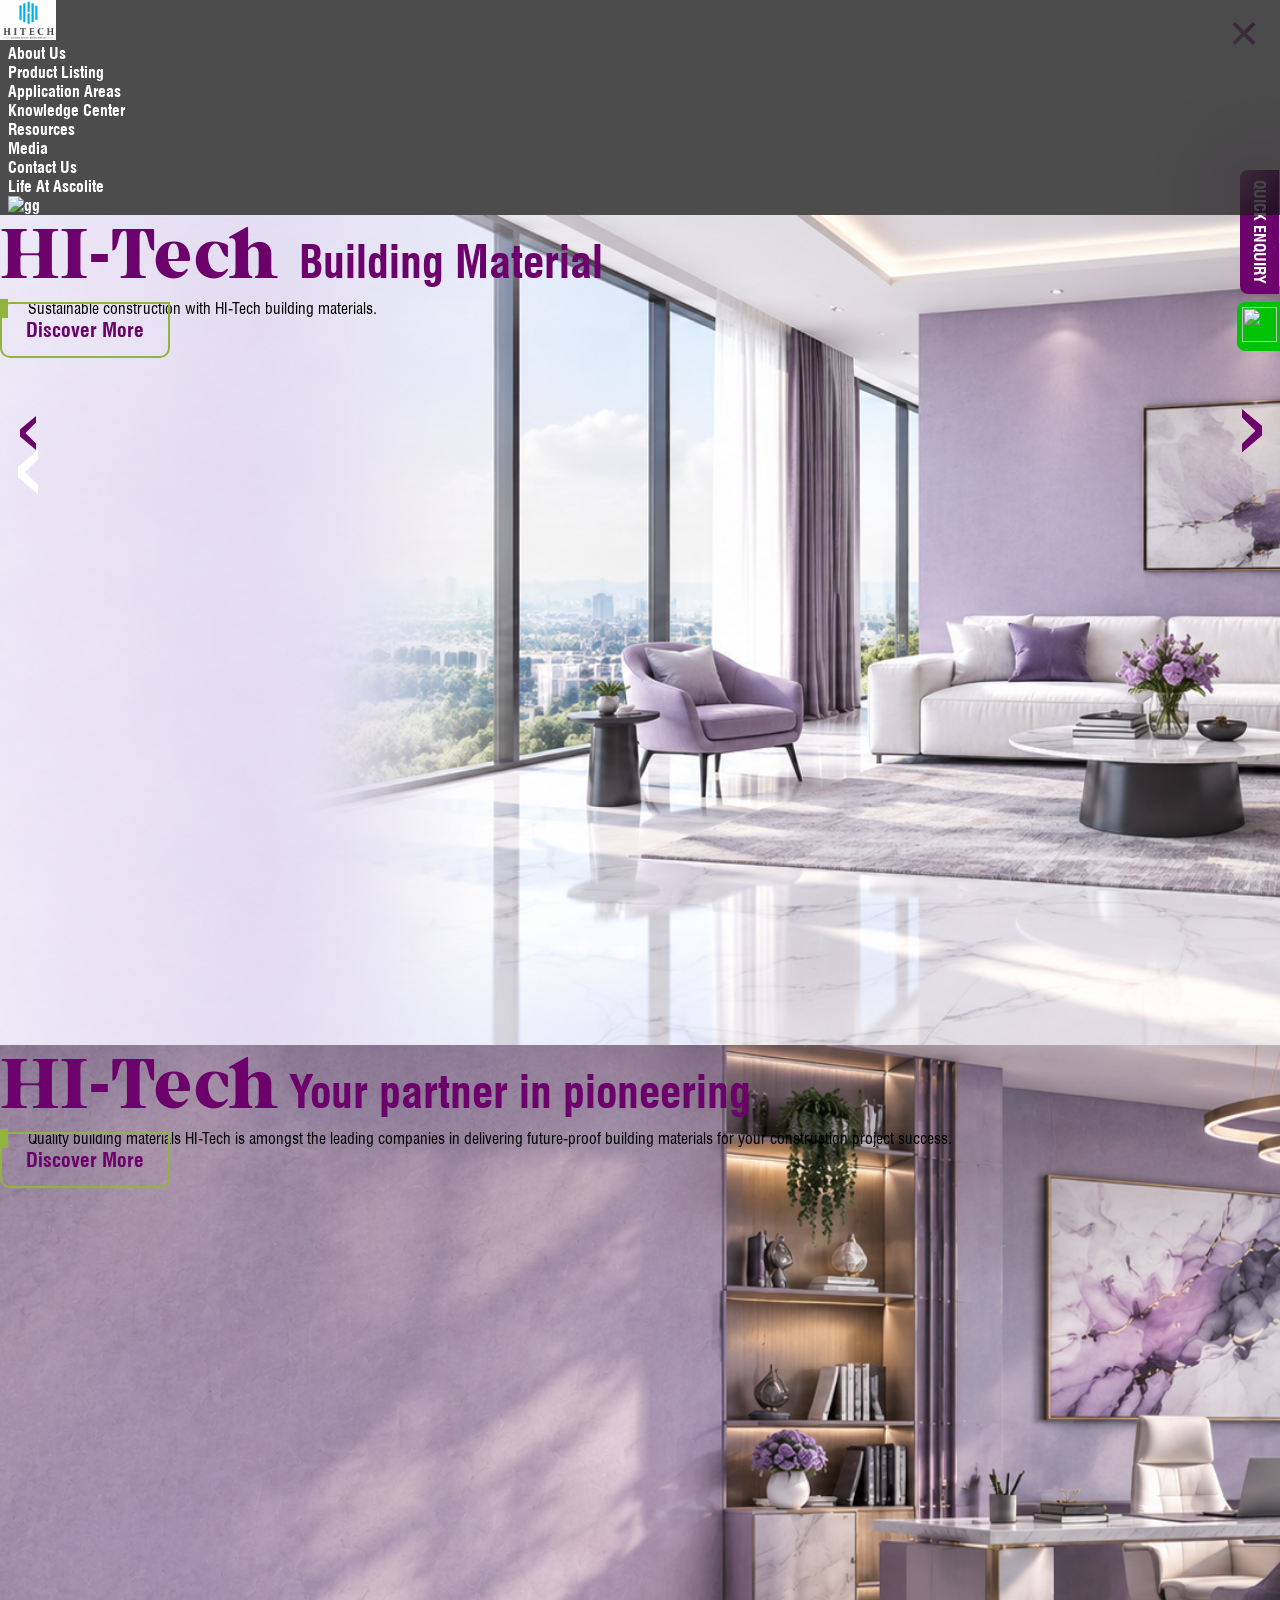
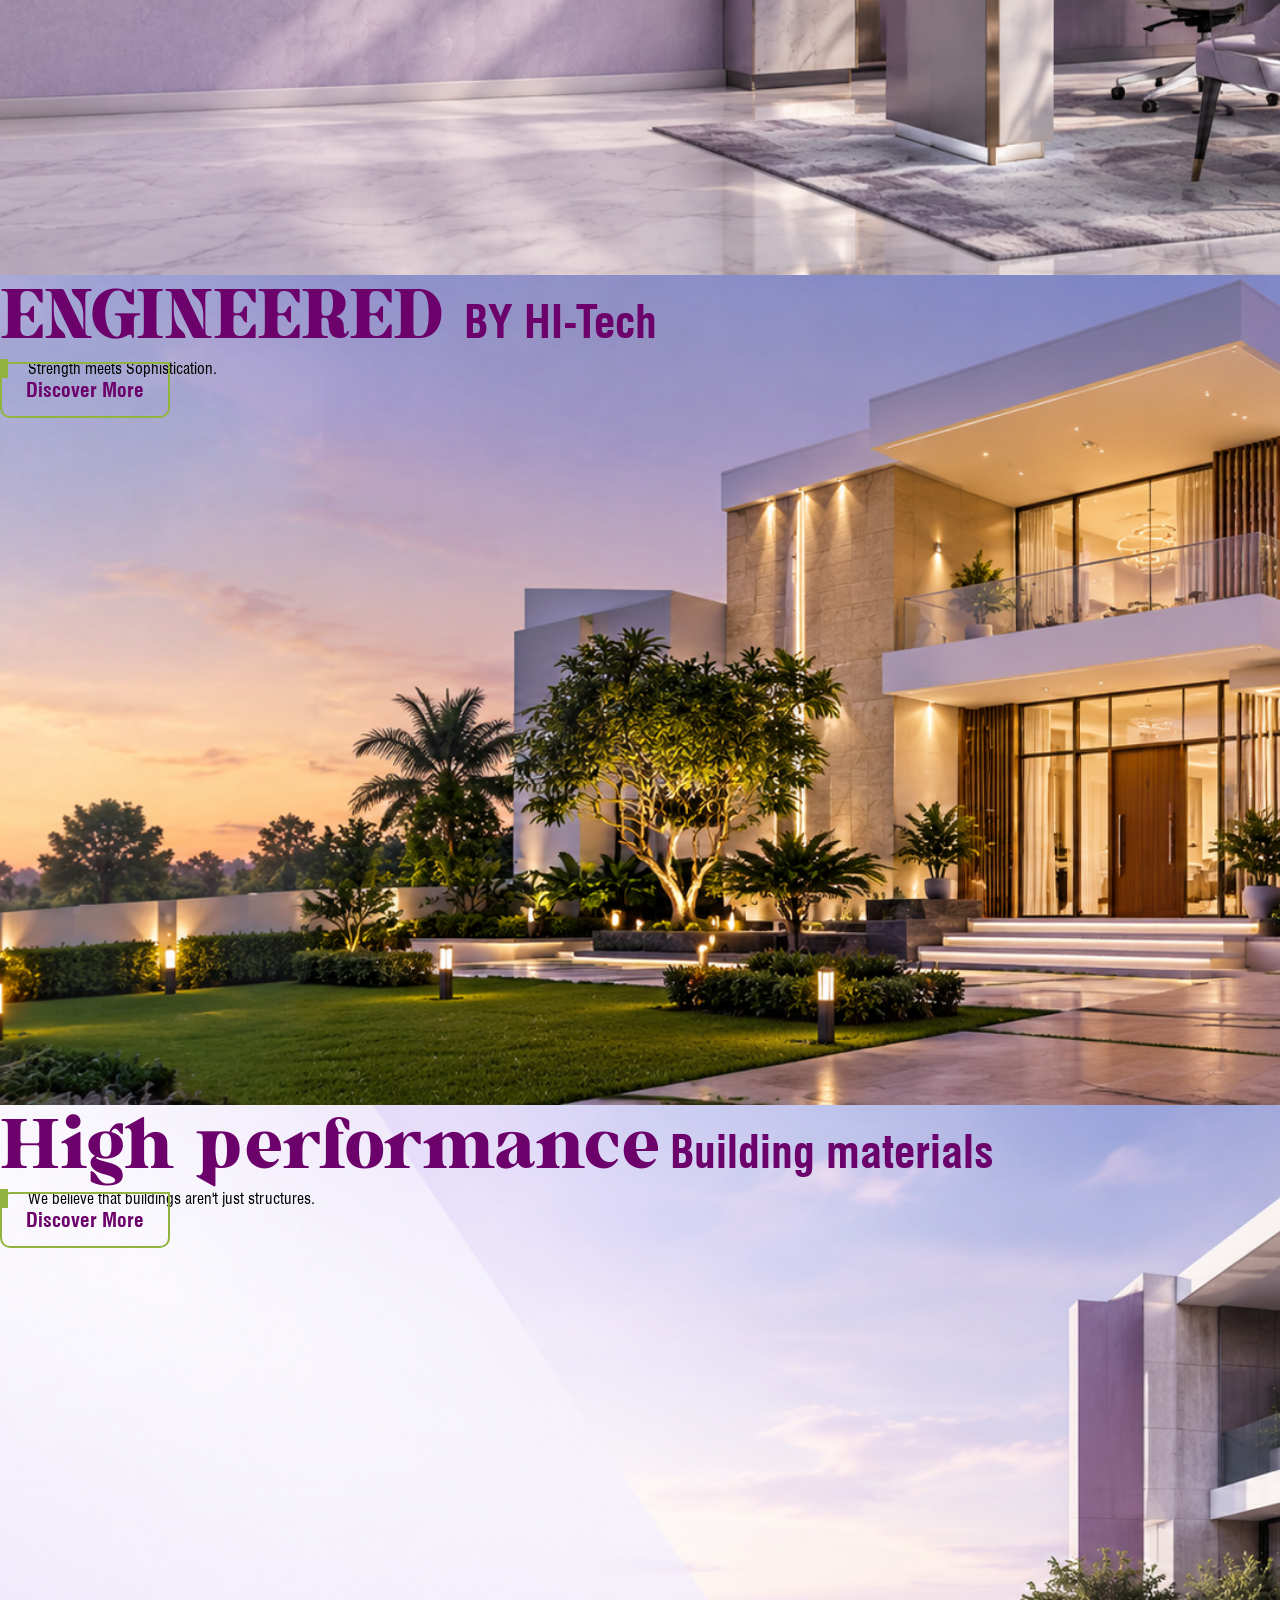
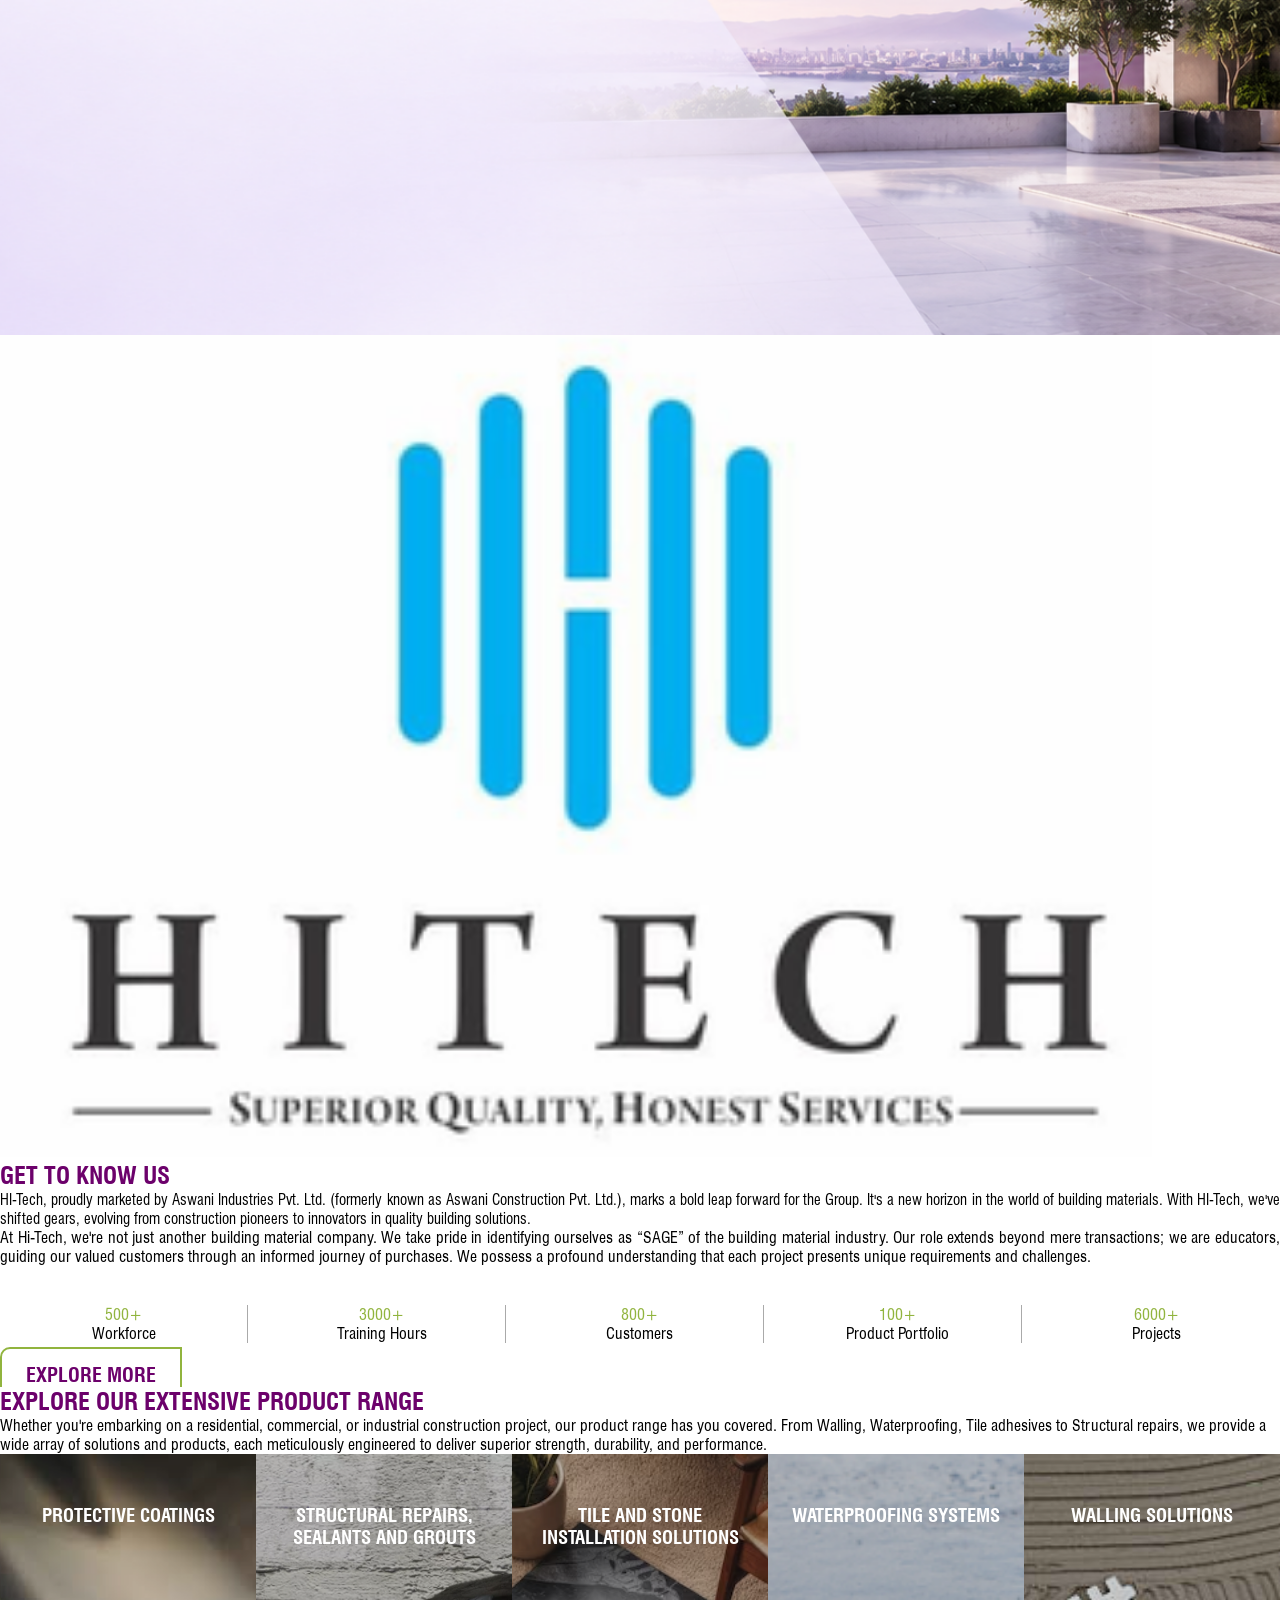
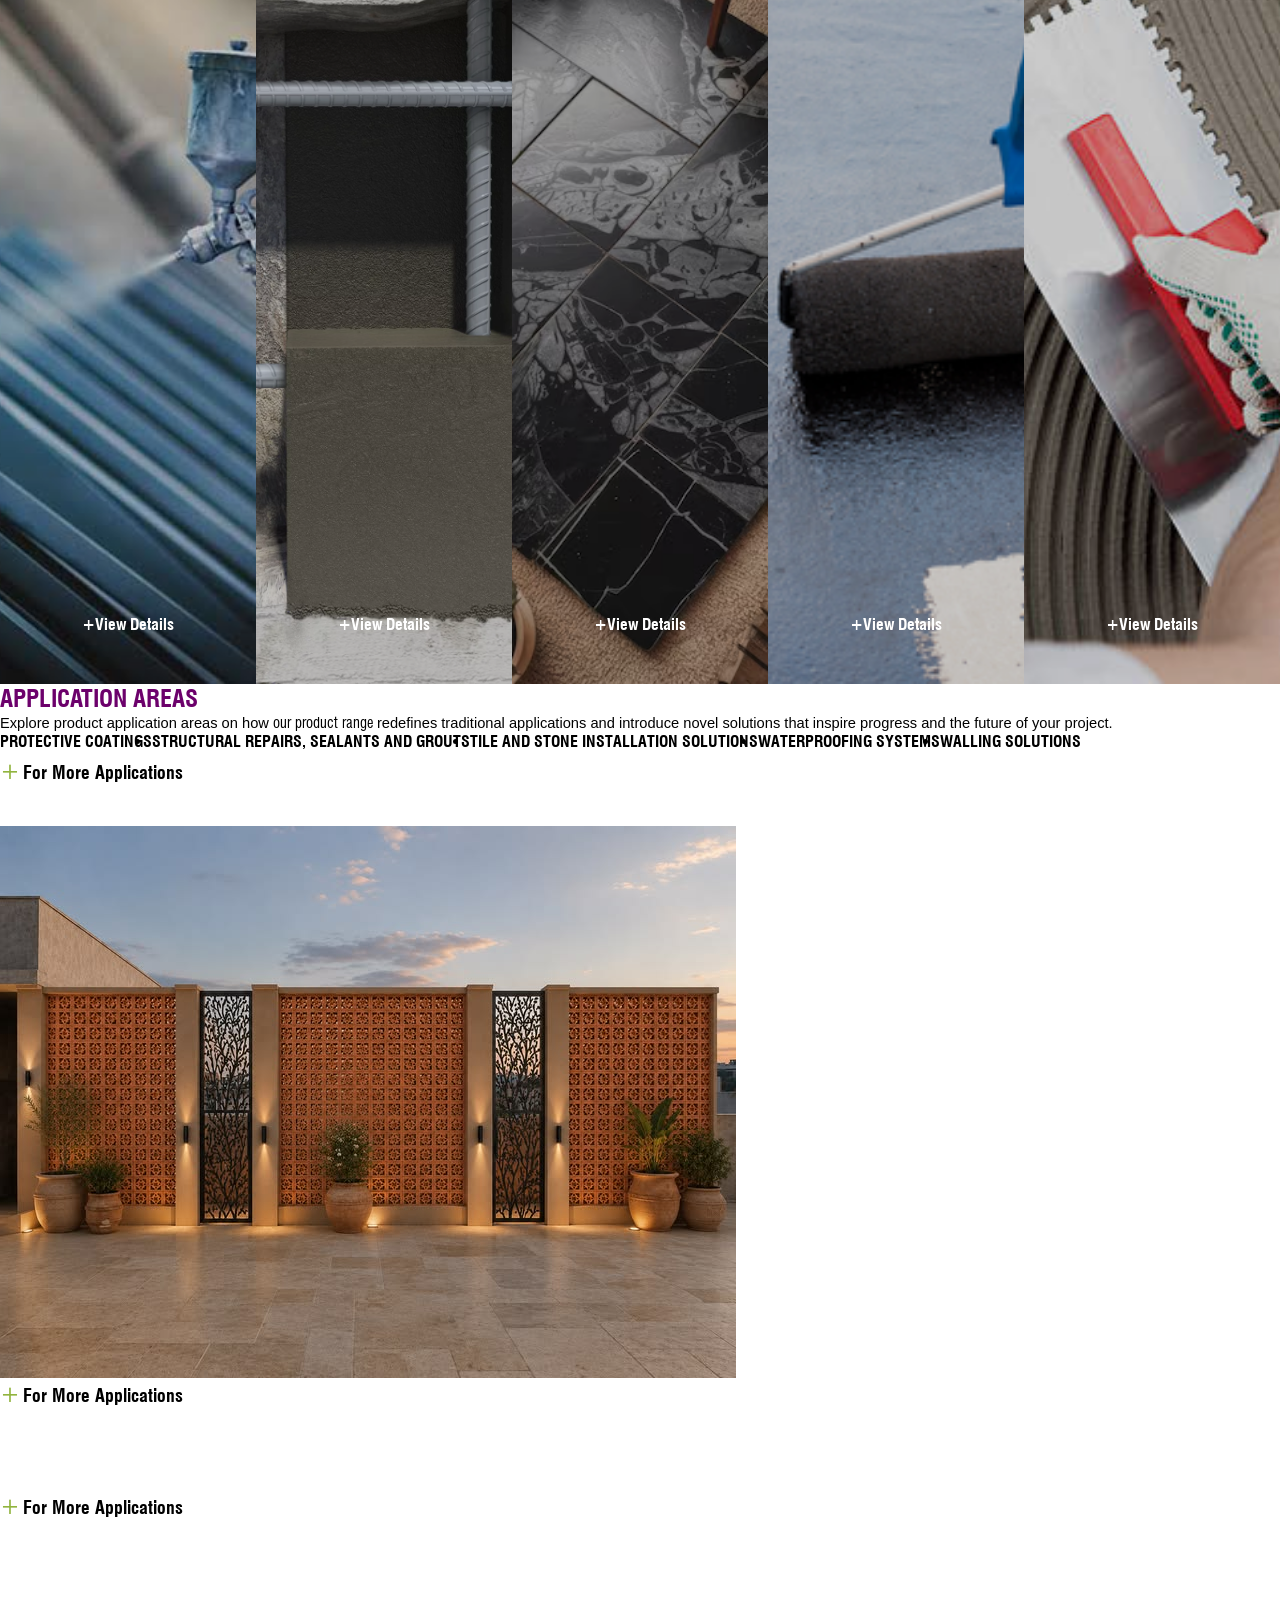
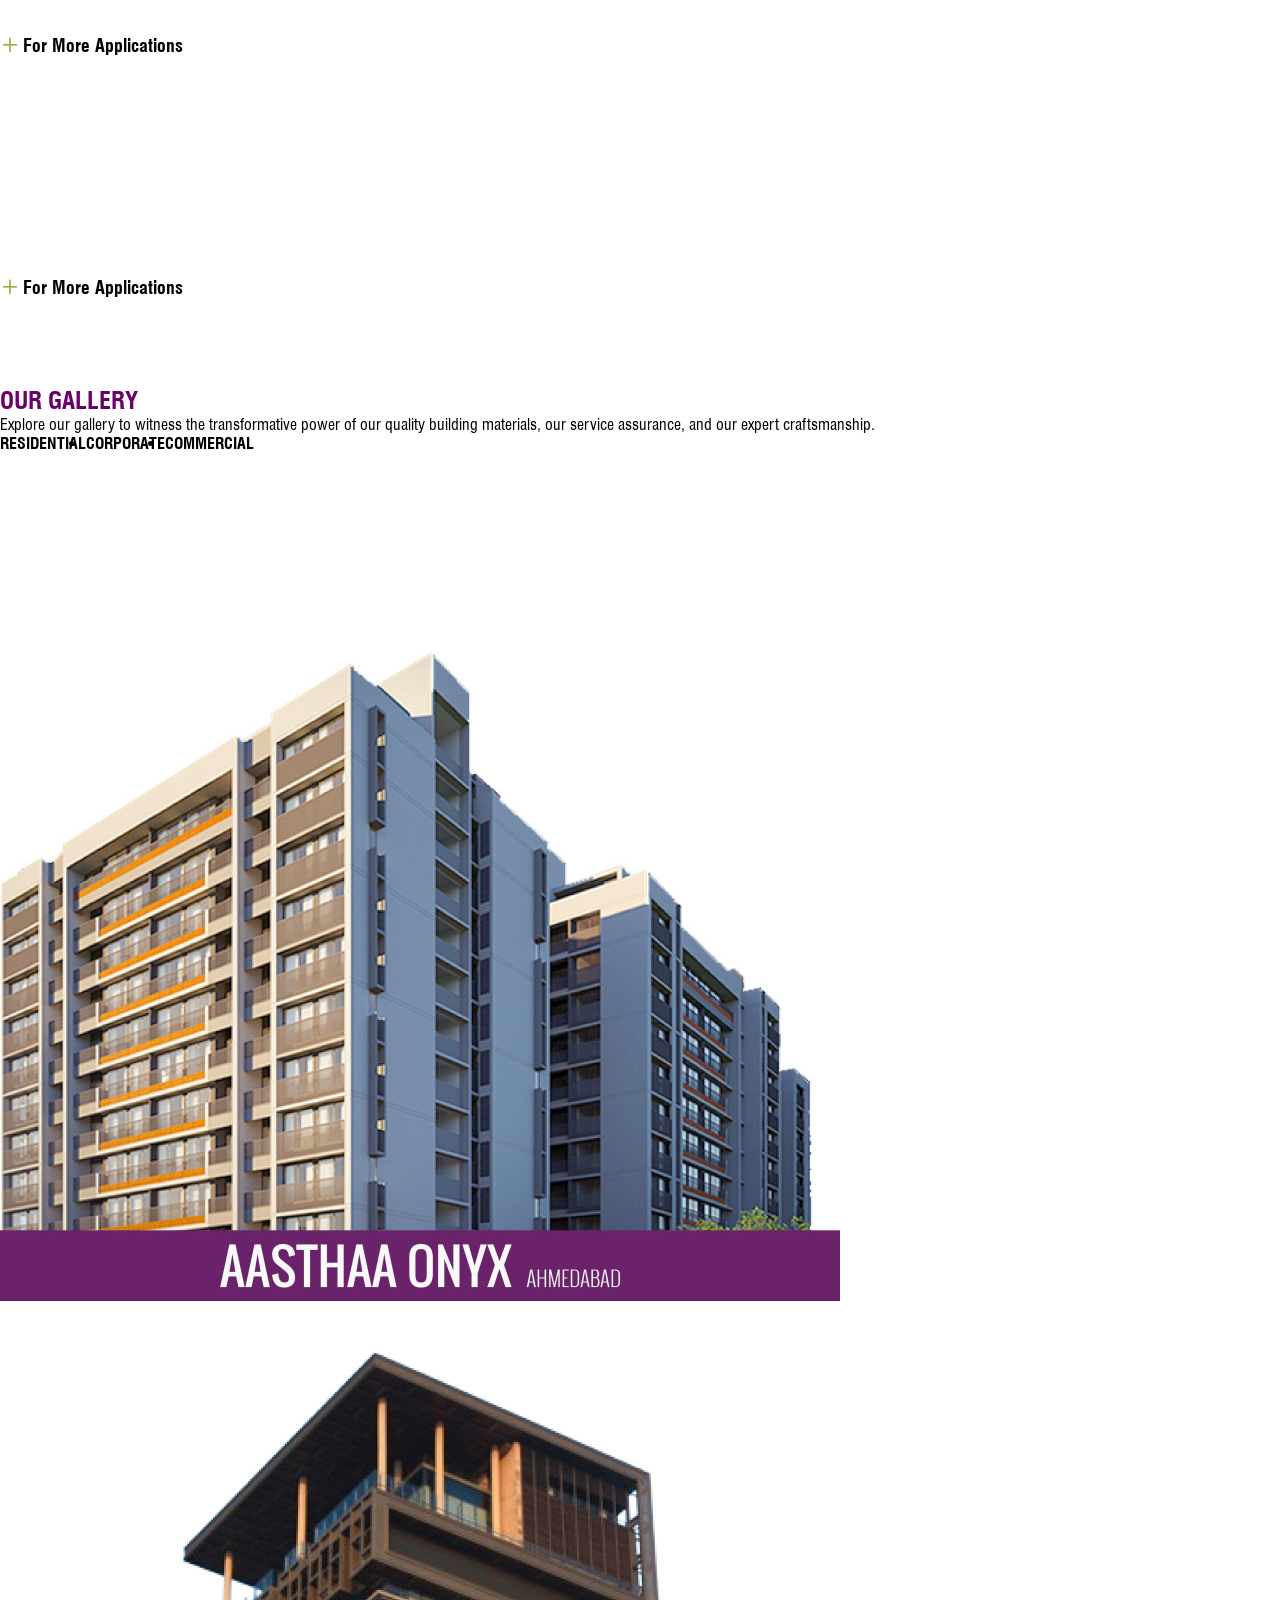
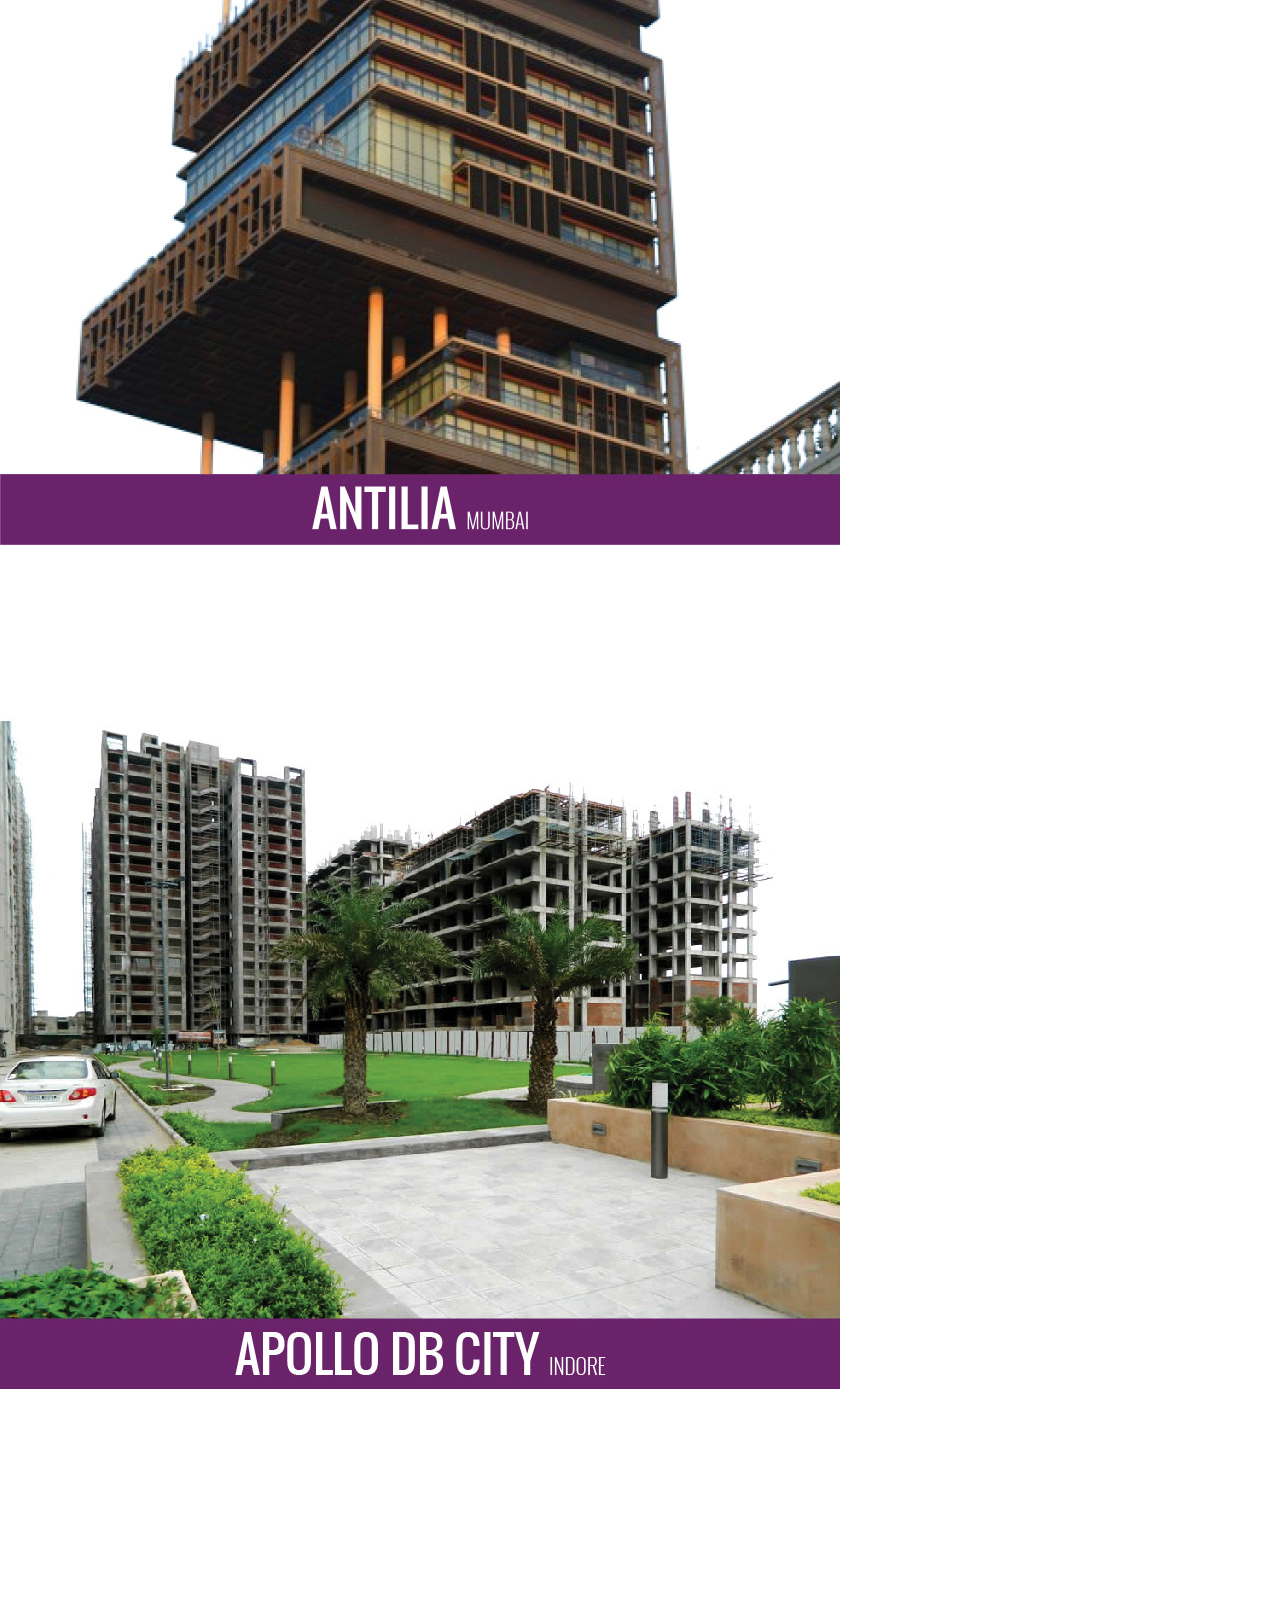
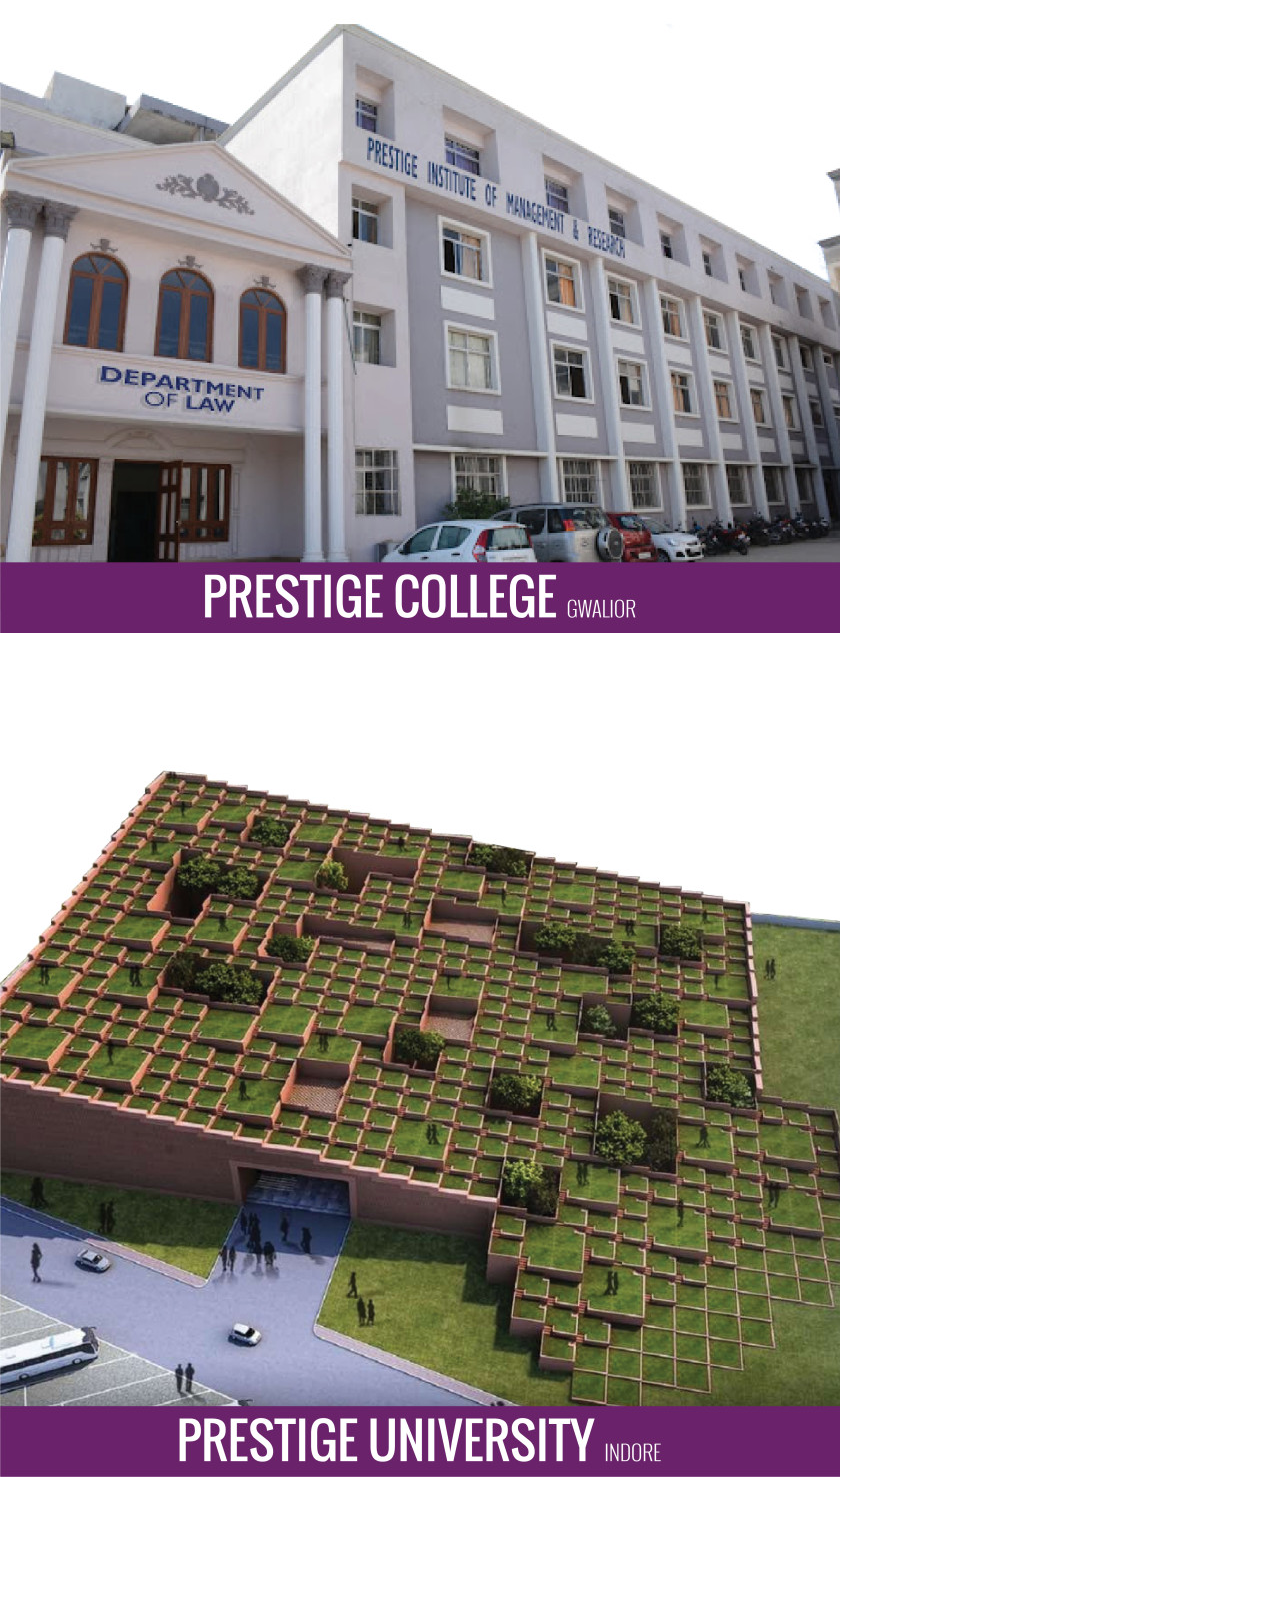
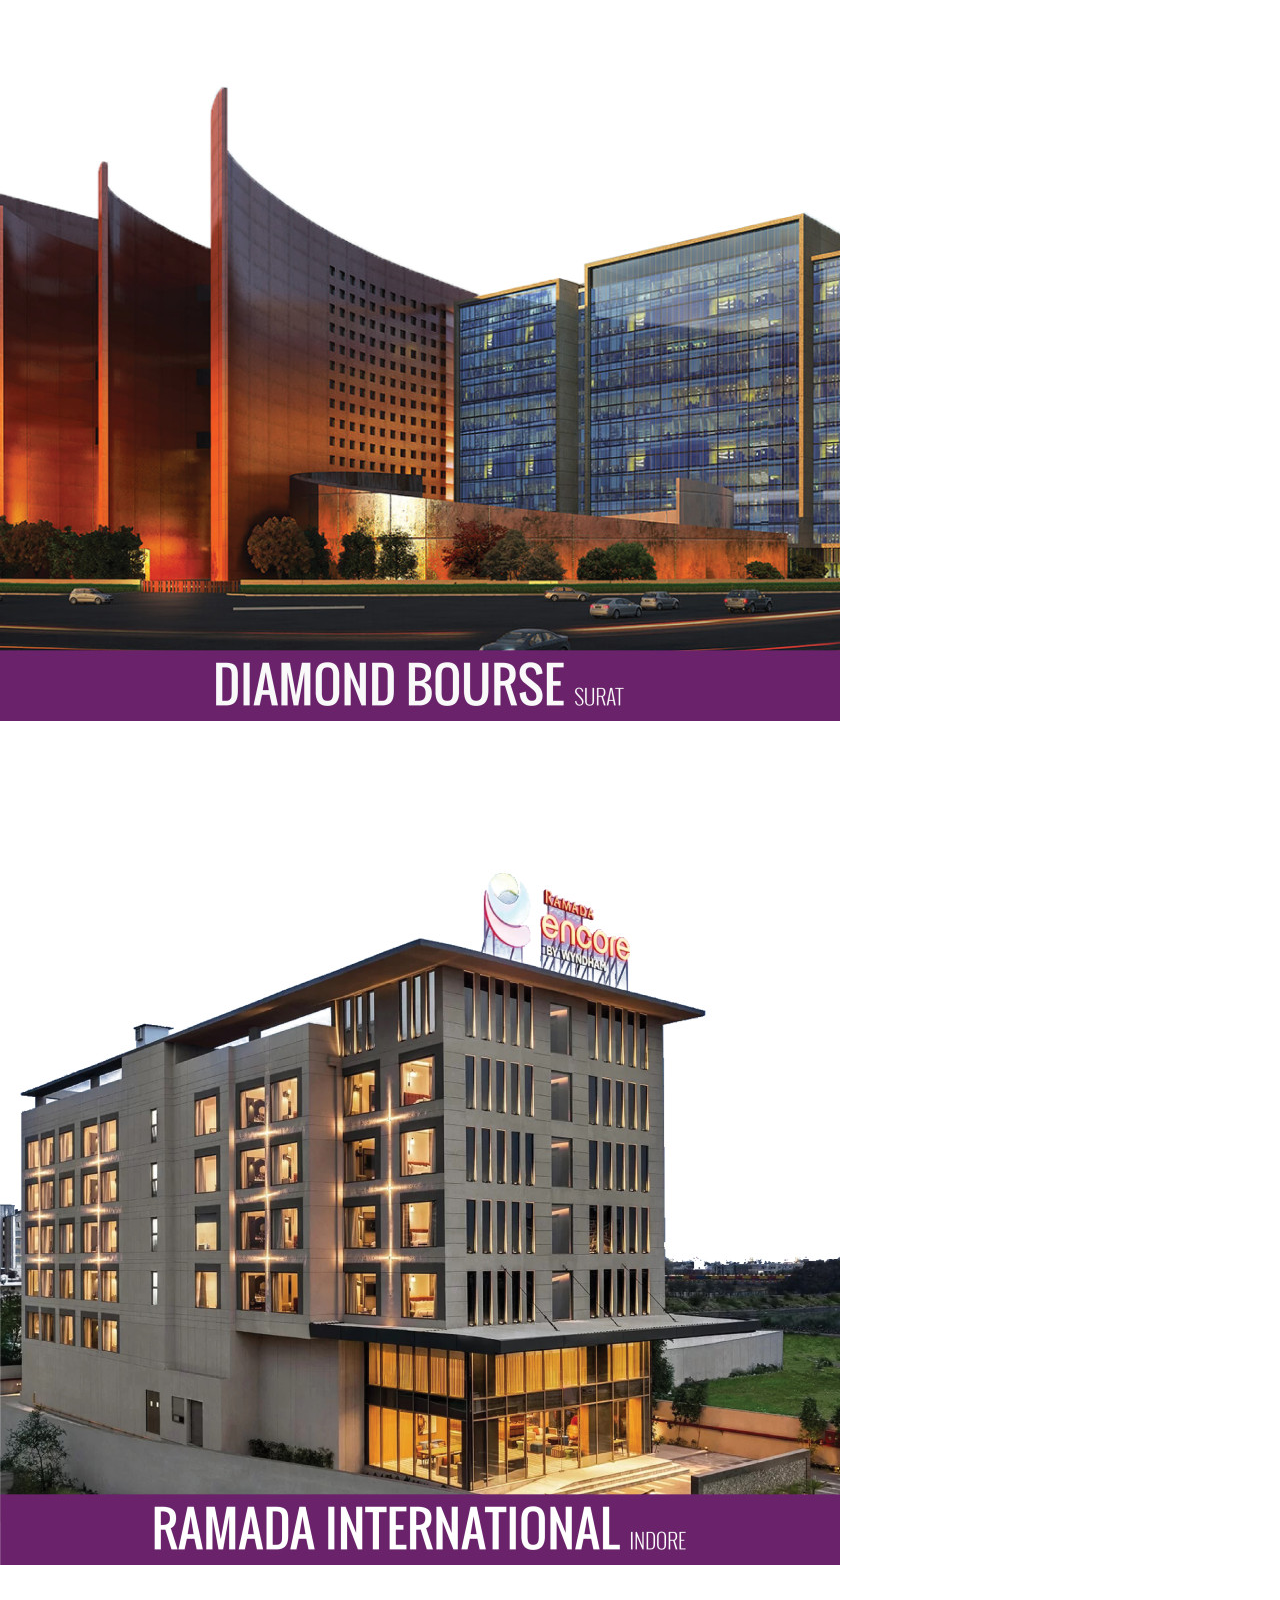
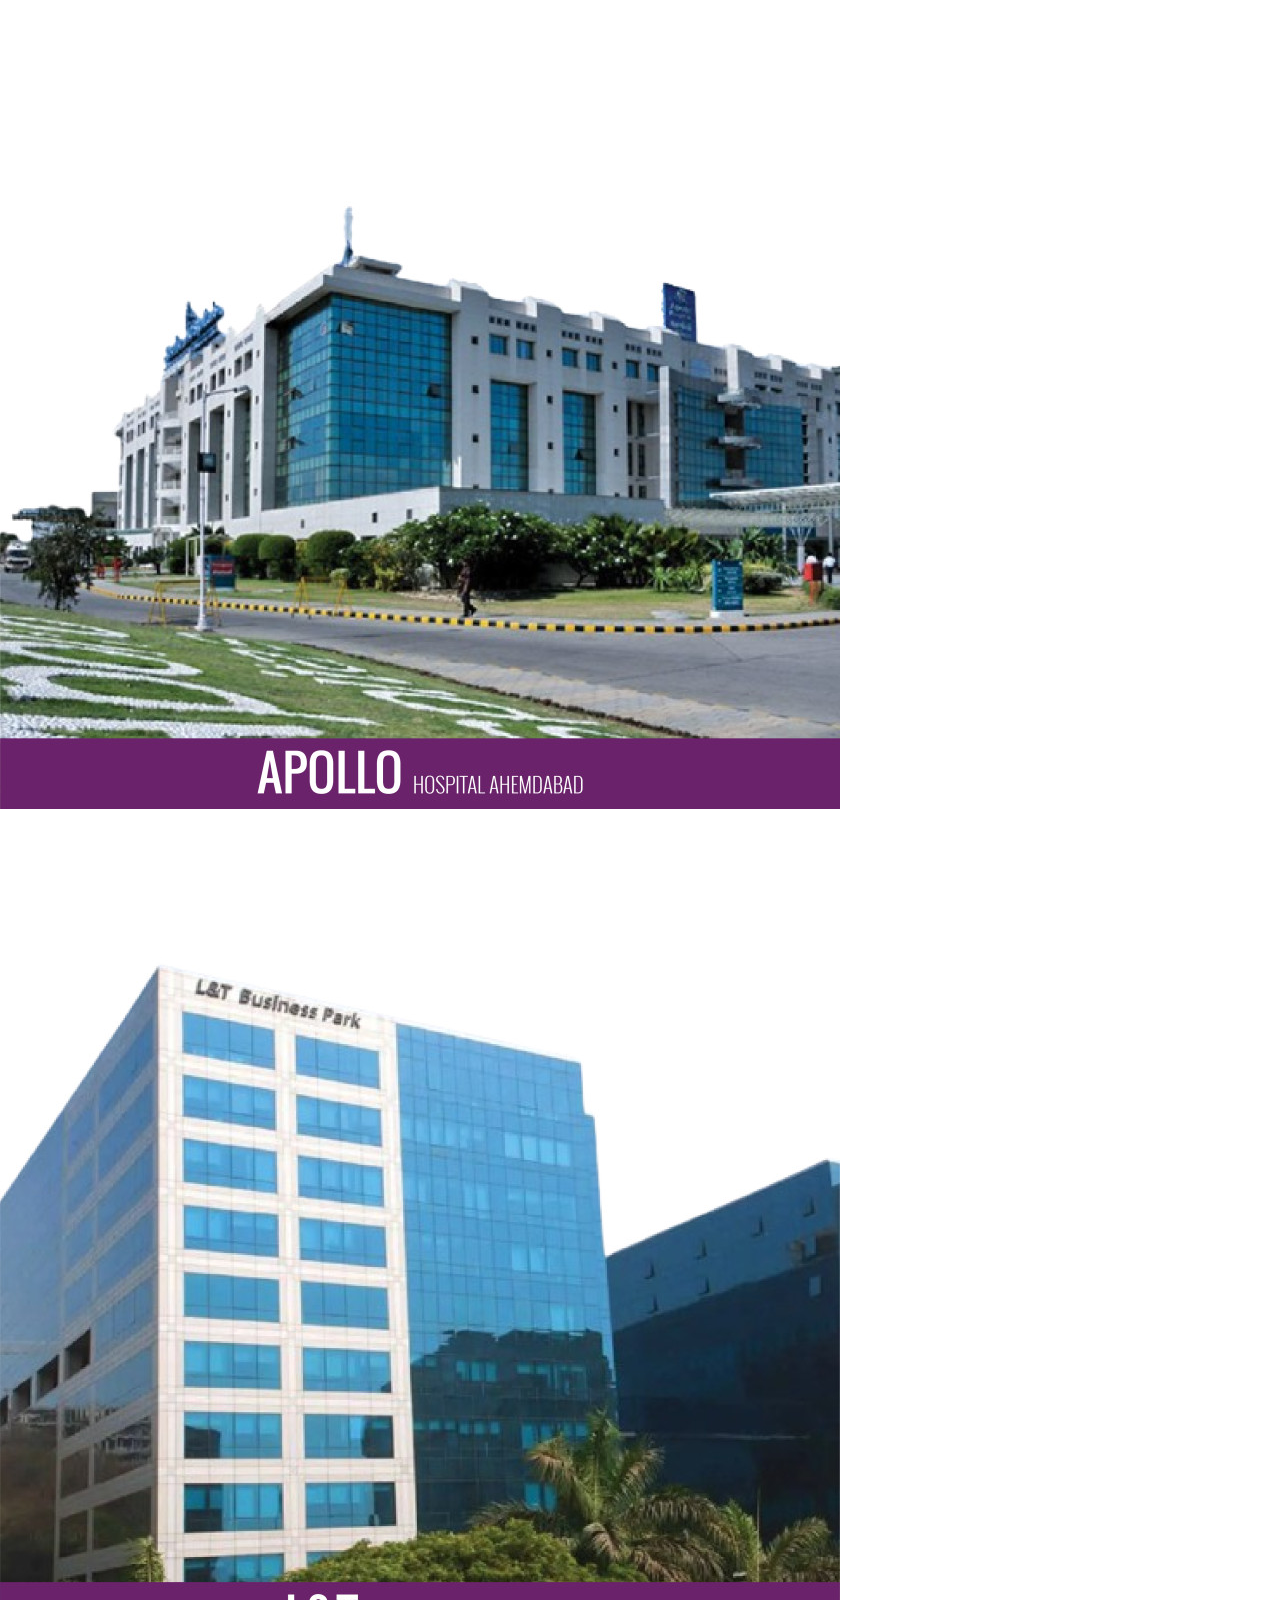
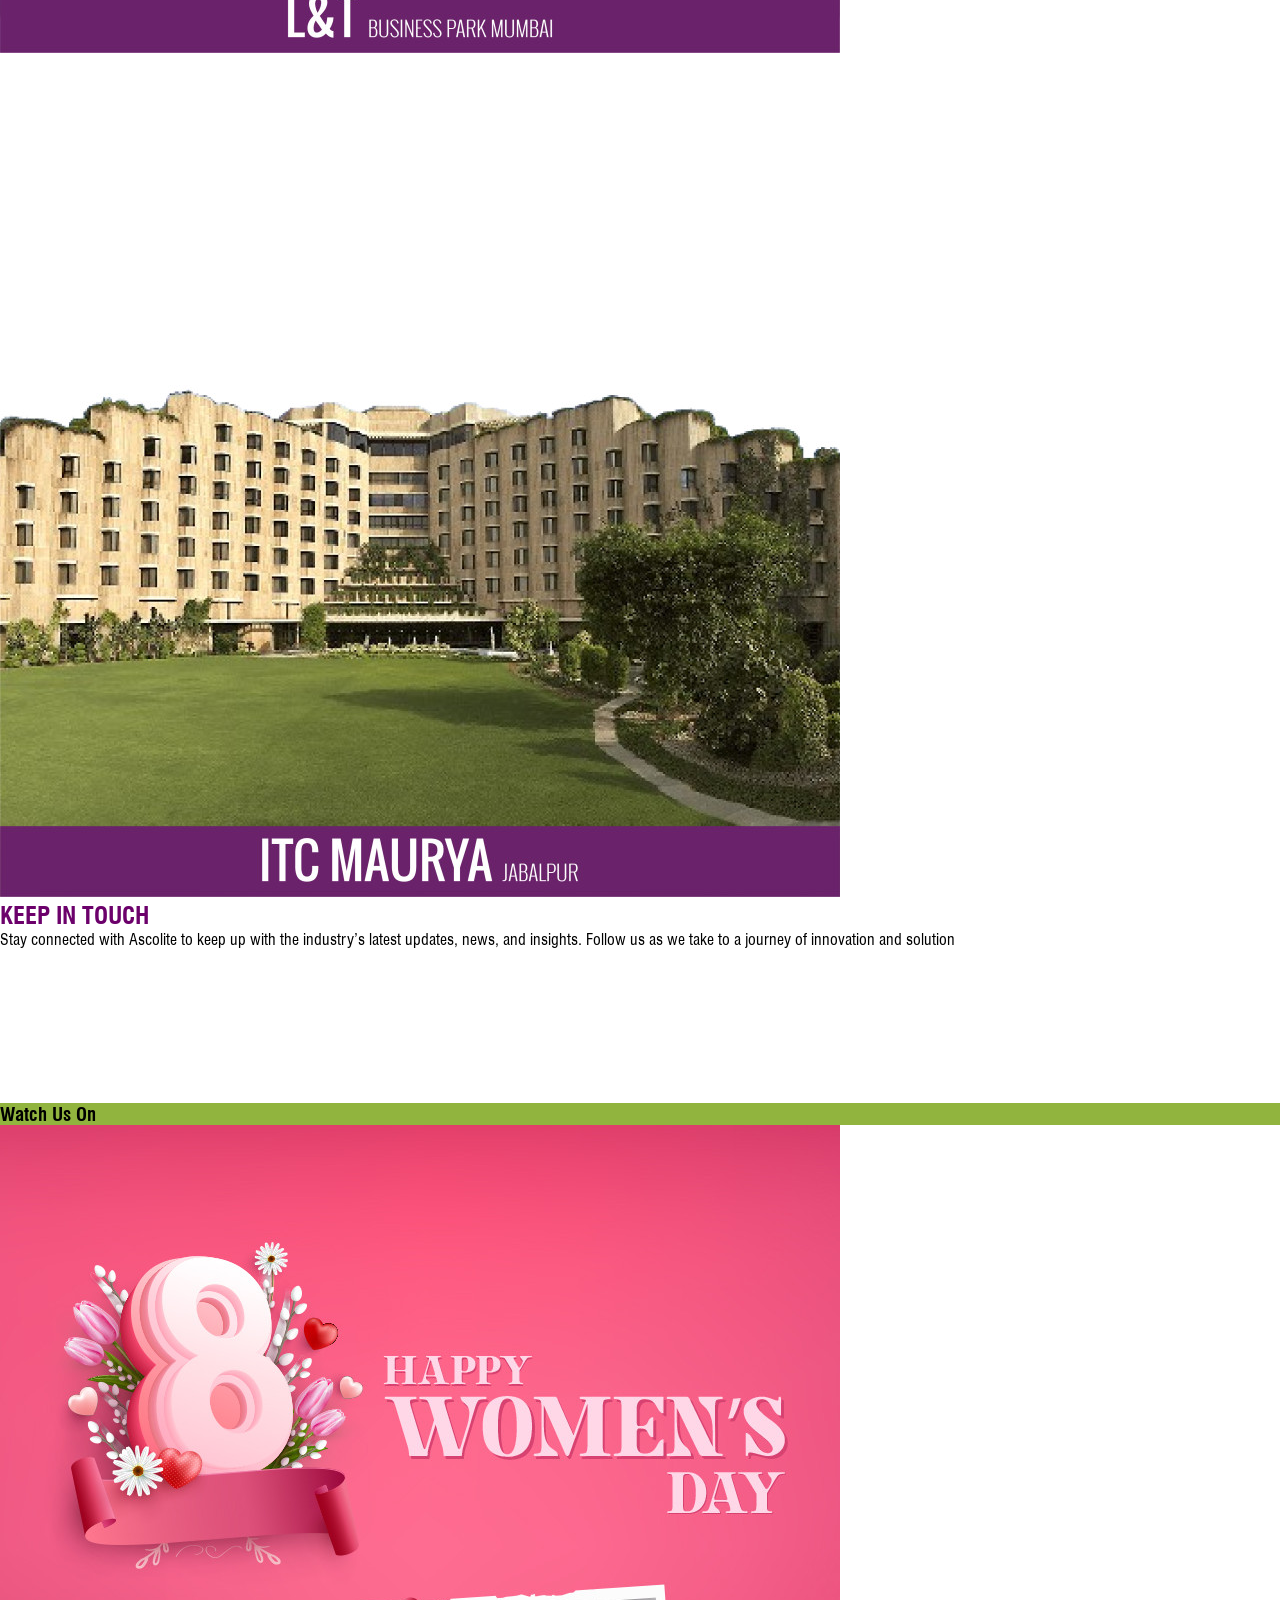
==== commit 4763e95f: "updated" ====
--- a/index.html
+++ b/index.html
@@ -30,56 +30,22 @@
 '../www.googletagmanager.com/gtm5445.html?id='+i+dl;f.parentNode.insertBefore(j,f);
 })(window,document,'script','dataLayer','GTM-MBG9CZ4J');</script>
 <!-- End Google Tag Manager -->
-	
 <meta charset="UTF-8" />
 <meta name="viewport" content="width=device-width, initial-scale=1.0" />
-
-<!-- Website Favicon -->
-<link rel="icon" href="./images/favicon.png" type="image/png" />
-
-<!-- Bootstrap CSS -->
-<link
-  rel="stylesheet"
-  href="https://cdn.jsdelivr.net/npm/bootstrap@5.3.2/dist/css/bootstrap.min.css"
-/>
-
-<!-- Owl Carousel CSS -->
-<link
-  rel="stylesheet"
-  href="https://cdnjs.cloudflare.com/ajax/libs/OwlCarousel2/2.3.4/assets/owl.carousel.min.css"
-/>
-<link
-  rel="stylesheet"
-  href="https://cdnjs.cloudflare.com/ajax/libs/OwlCarousel2/2.3.4/assets/owl.theme.default.min.css"
-/>
-
-<!-- AOS Animation CSS -->
-<link
-  rel="stylesheet"
-  href="https://cdn.jsdelivr.net/npm/aos@2.3.4/dist/aos.css"
-/>
-
-<!-- Font Awesome CSS -->
-<link rel="stylesheet" href="./asco-console/assets/css/font-awesome.min.css" />
-
-<!-- Line Awesome CSS -->
-<link rel="stylesheet" href="./asco-console/assets/css/line-awesome.min.css" />
-
-<!-- Your Custom CSS (keep this after library CSS) -->
-<link rel="stylesheet" href="./css/style.css" />
-
-<!-- jQuery -->
-<script src="https://cdnjs.cloudflare.com/ajax/libs/jquery/3.7.1/jquery.min.js"></script>
-
-<!-- Owl Carousel JavaScript -->
-<script src="https://cdnjs.cloudflare.com/ajax/libs/OwlCarousel2/2.3.4/owl.carousel.min.js"></script>
-
-<!-- Bootstrap JavaScript -->
-<script src="https://cdn.jsdelivr.net/npm/bootstrap@5.3.2/dist/js/bootstrap.bundle.min.js"></script>
-
-<!-- AOS Animation JavaScript -->
-<script src="https://cdn.jsdelivr.net/npm/aos@2.3.4/dist/aos.js"></script>
-
+<link rel="shortcut icon" href="images/favicon.png" type="image/png" />
+<link rel="stylesheet" href="../cdn.jsdelivr.net/npm/bootstrap%405.3.2/dist/css/bootstrap.min.css" />
+<link rel="stylesheet" href="../cdnjs.cloudflare.com/ajax/libs/OwlCarousel2/2.3.4/assets/owl.carousel.min.css" />
+<script src="../cdnjs.cloudflare.com/ajax/libs/jquery/3.7.1/jquery.min.js"></script>
+<link rel="stylesheet"
+    href="../cdnjs.cloudflare.com/ajax/libs/OwlCarousel2/2.3.4/assets/owl.theme.default.min.css" />
+<link rel="stylesheet" href="../cdn.jsdelivr.net/npm/aos%402.3.4/dist/aos.css">
+<link rel="stylesheet" href="css/style.css" />
+<script src="../cdnjs.cloudflare.com/ajax/libs/OwlCarousel2/2.3.4/owl.carousel.min.js"></script>
+<!-- Fontawesome CSS -->
+<link rel="stylesheet" href="asco-console/assets/css/font-awesome.min.css">
+
+<!-- Lineawesome CSS -->
+<link rel="stylesheet" href="asco-console/assets/css/line-awesome.min.css">
 <style>
  section{
     max-width:100vw !important;
@@ -7230,7 +7196,35 @@
     });
 
     </script>
+    
+<script>
+$(document).ready(function () {
+    $('.banner').owlCarousel({
+        items: 1,
+        loop: true,
+        margin: 0,
+        nav: true,
+        dots: true,
+        autoplay: true,
+        autoplayTimeout: 5000,
+        autoplayHoverPause: true,
+        smartSpeed: 700,
+        responsive: {
+            0: {
+                items: 1
+            },
+            768: {
+                items: 1
+            },
+            992: {
+                items: 1
+            }
+        }
+    });
+});
+</script>
+
 </body>
 
 <!-- Mirrored from www.ascolite.in/ by HTTrack Website Copier/3.x [XR&CO'2014], Mon, 26 Oct 2026 05:12:55 GMT -->
-</html>
+</html>
--- a/css/style.css
+++ b/css/style.css
@@ -249,6 +249,12 @@
     color: var(--prime) !important; 
 }
 
+
+
+
+
+
+
 .overlay {
     background: linear-gradient(108deg, #6A236B 9.96%, #A63523 139.11%);
     position: absolute;
@@ -539,4 +545,126 @@
     .hero .content {
     width: 100%;
 }
-}+}
+/*responsive code for baner */
+/* responsive code for baner */
+
+/* ===== Responsive Banner Carousel ===== */
+
+.banner,
+.banner .items {
+    width: 100%;
+    position: relative;
+}
+
+.banner .items {
+    min-height: 520px;
+    overflow: hidden;
+}
+
+/* Background image */
+.banner .items figure {
+    position: absolute;
+    inset: 0;
+    width: 100%;
+    height: 100%;
+    margin: 0;
+    z-index: 0;
+}
+
+.banner .items figure img {
+    position: absolute;
+    inset: 0;
+    display: block;
+    width: 100%;
+    height: 100%;
+    object-fit: cover;
+    object-position: center center;
+}
+
+/* Text content */
+.banner .items .row {
+    position: relative;
+    z-index: 1;
+    min-height: 520px;
+    align-items: center;
+}
+
+.banner .items h1 {
+    font-size: clamp(1.8rem, 3.5vw, 3.2rem);
+    line-height: 1.2;
+    overflow-wrap: break-word;
+}
+
+.banner .items p {
+    max-width: 100%;
+}
+
+/* Tablet */
+@media (max-width: 991.98px) {
+    .banner .items,
+    .banner .items .row {
+        min-height: 450px;
+    }
+
+    .banner .items .row {
+        align-items: center;
+    }
+
+    .banner .items .col-lg-6 {
+        width: 75%;
+    }
+}
+
+/* Mobile */
+@media (max-width: 767.98px) {
+    .banner .items,
+    .banner .items .row {
+        min-height: 400px;
+    }
+
+    .banner .items .row {
+        padding: 30px 20px !important;
+    }
+
+    .banner .items .col-lg-6 {
+        width: 100%;
+    }
+
+    .banner .items h1 {
+        font-size: 1.65rem !important;
+        line-height: 1.25;
+    }
+
+    .banner .items p {
+        font-size: 1rem !important;
+        margin-top: 15px !important;
+        margin-bottom: 15px !important;
+    }
+
+    .banner .items .d-flex {
+        width: 220px !important;
+        max-width: 100%;
+        padding-bottom: 10px !important;
+    }
+
+    .banner .items figure img {
+        object-position: center center;
+    }
+}
+
+/* Small mobile */
+@media (max-width: 480px) {
+    .banner .items,
+    .banner .items .row {
+        min-height: 350px;
+    }
+
+    .banner .items .row {
+        padding: 25px 16px !important;
+    }
+
+    .banner .items h1 {
+        font-size: 1.4rem !important;
+    }
+}
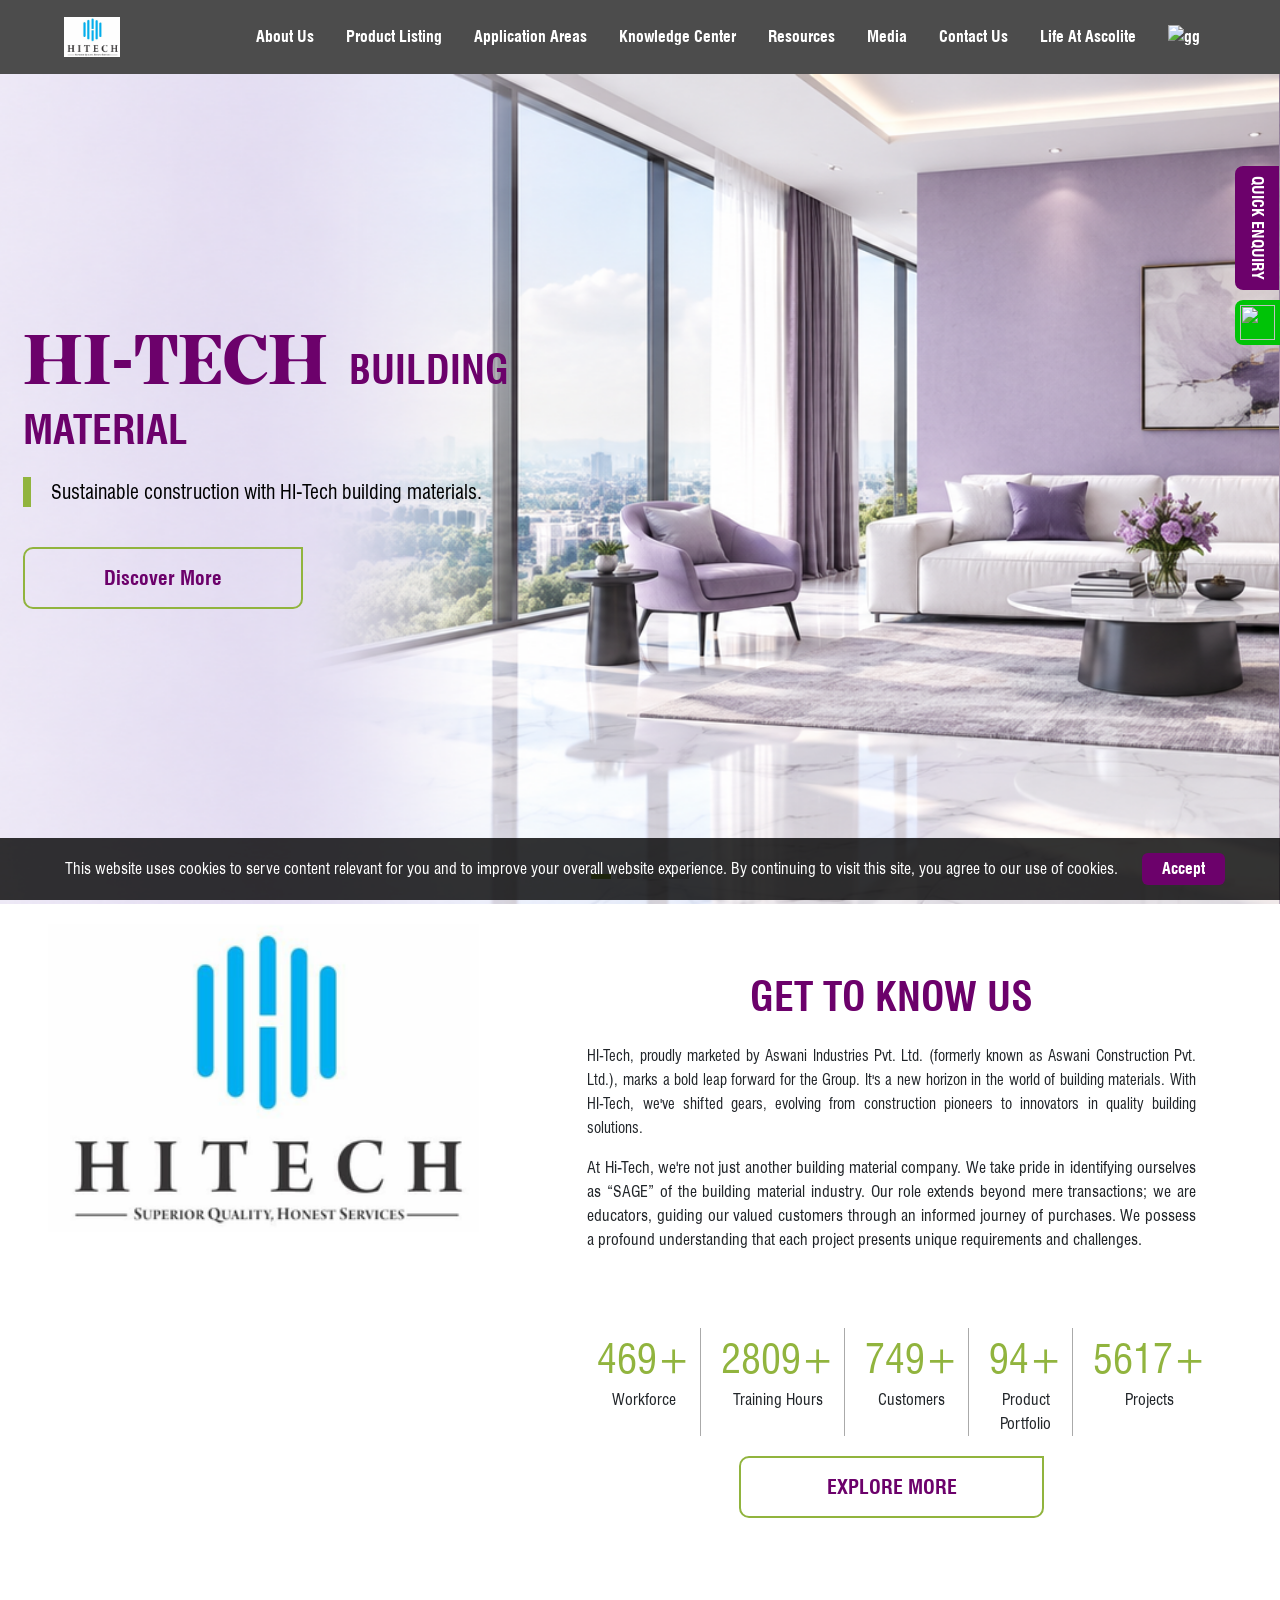
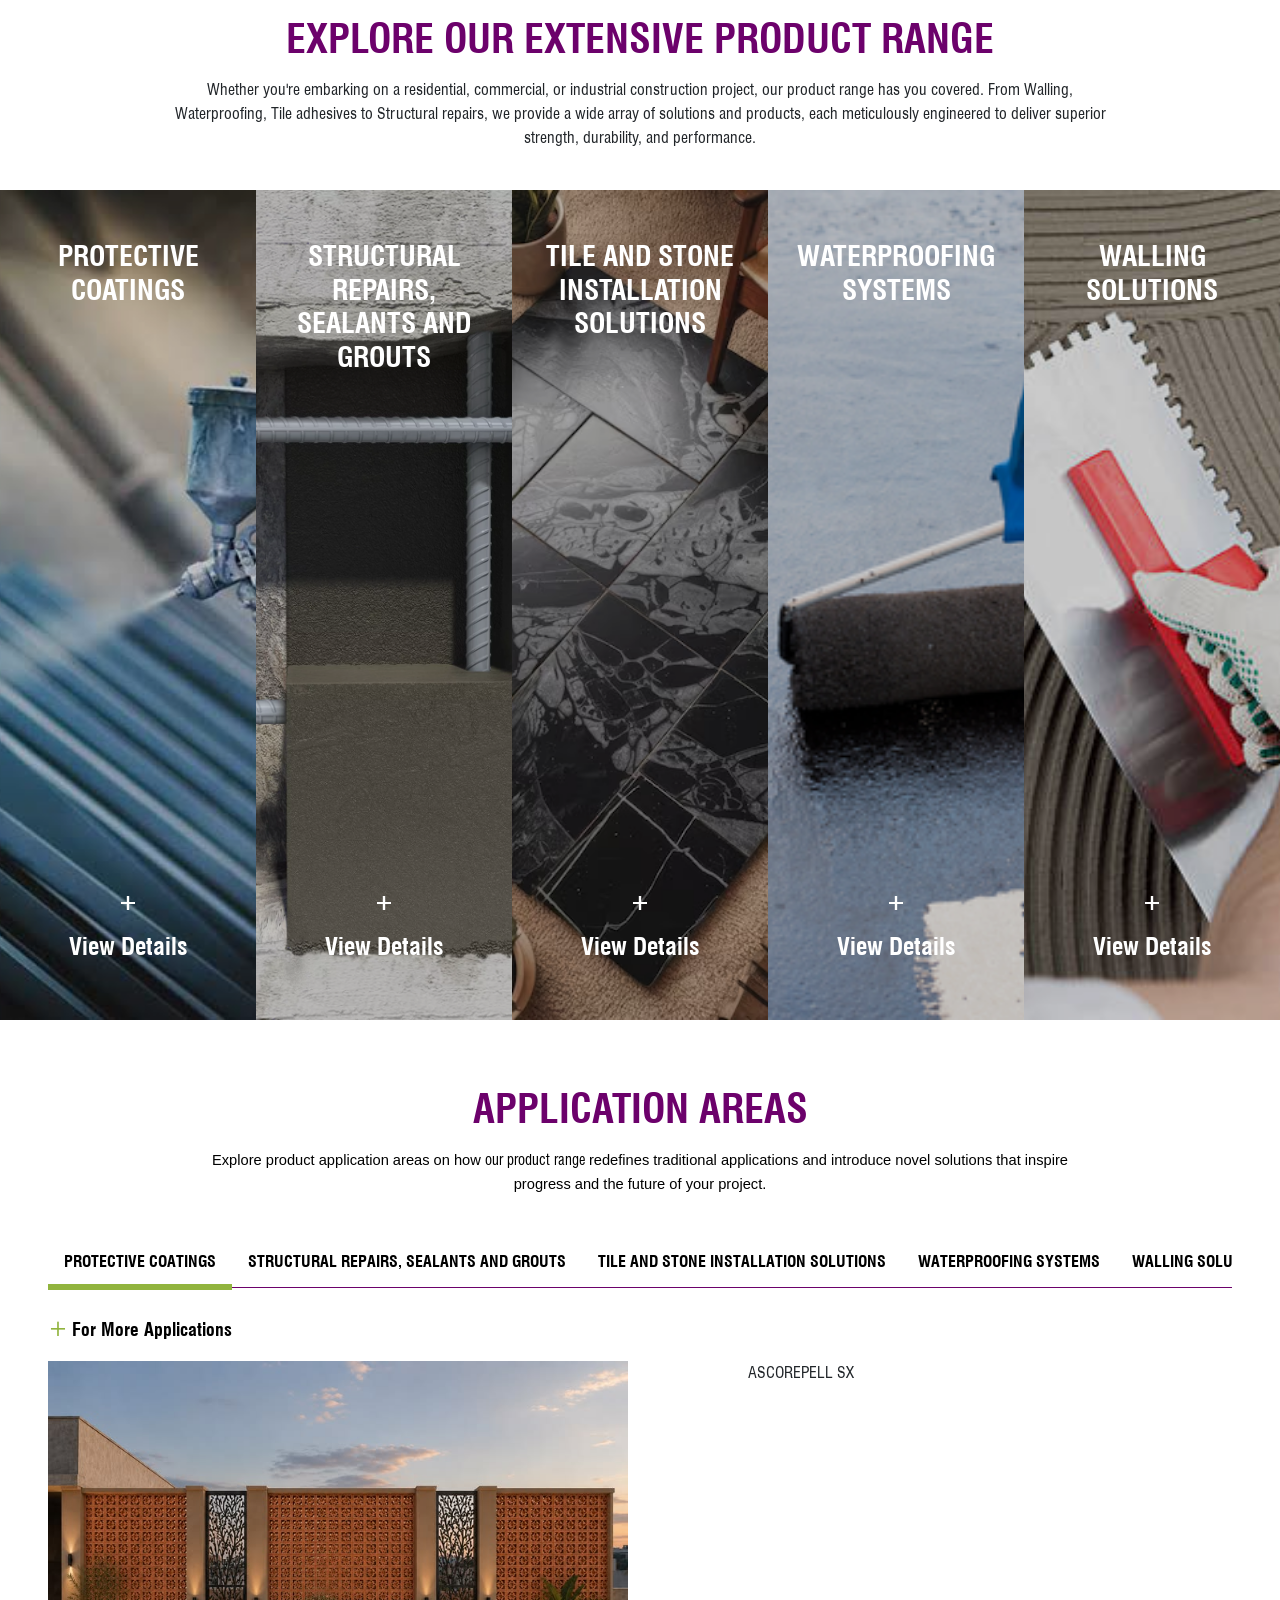
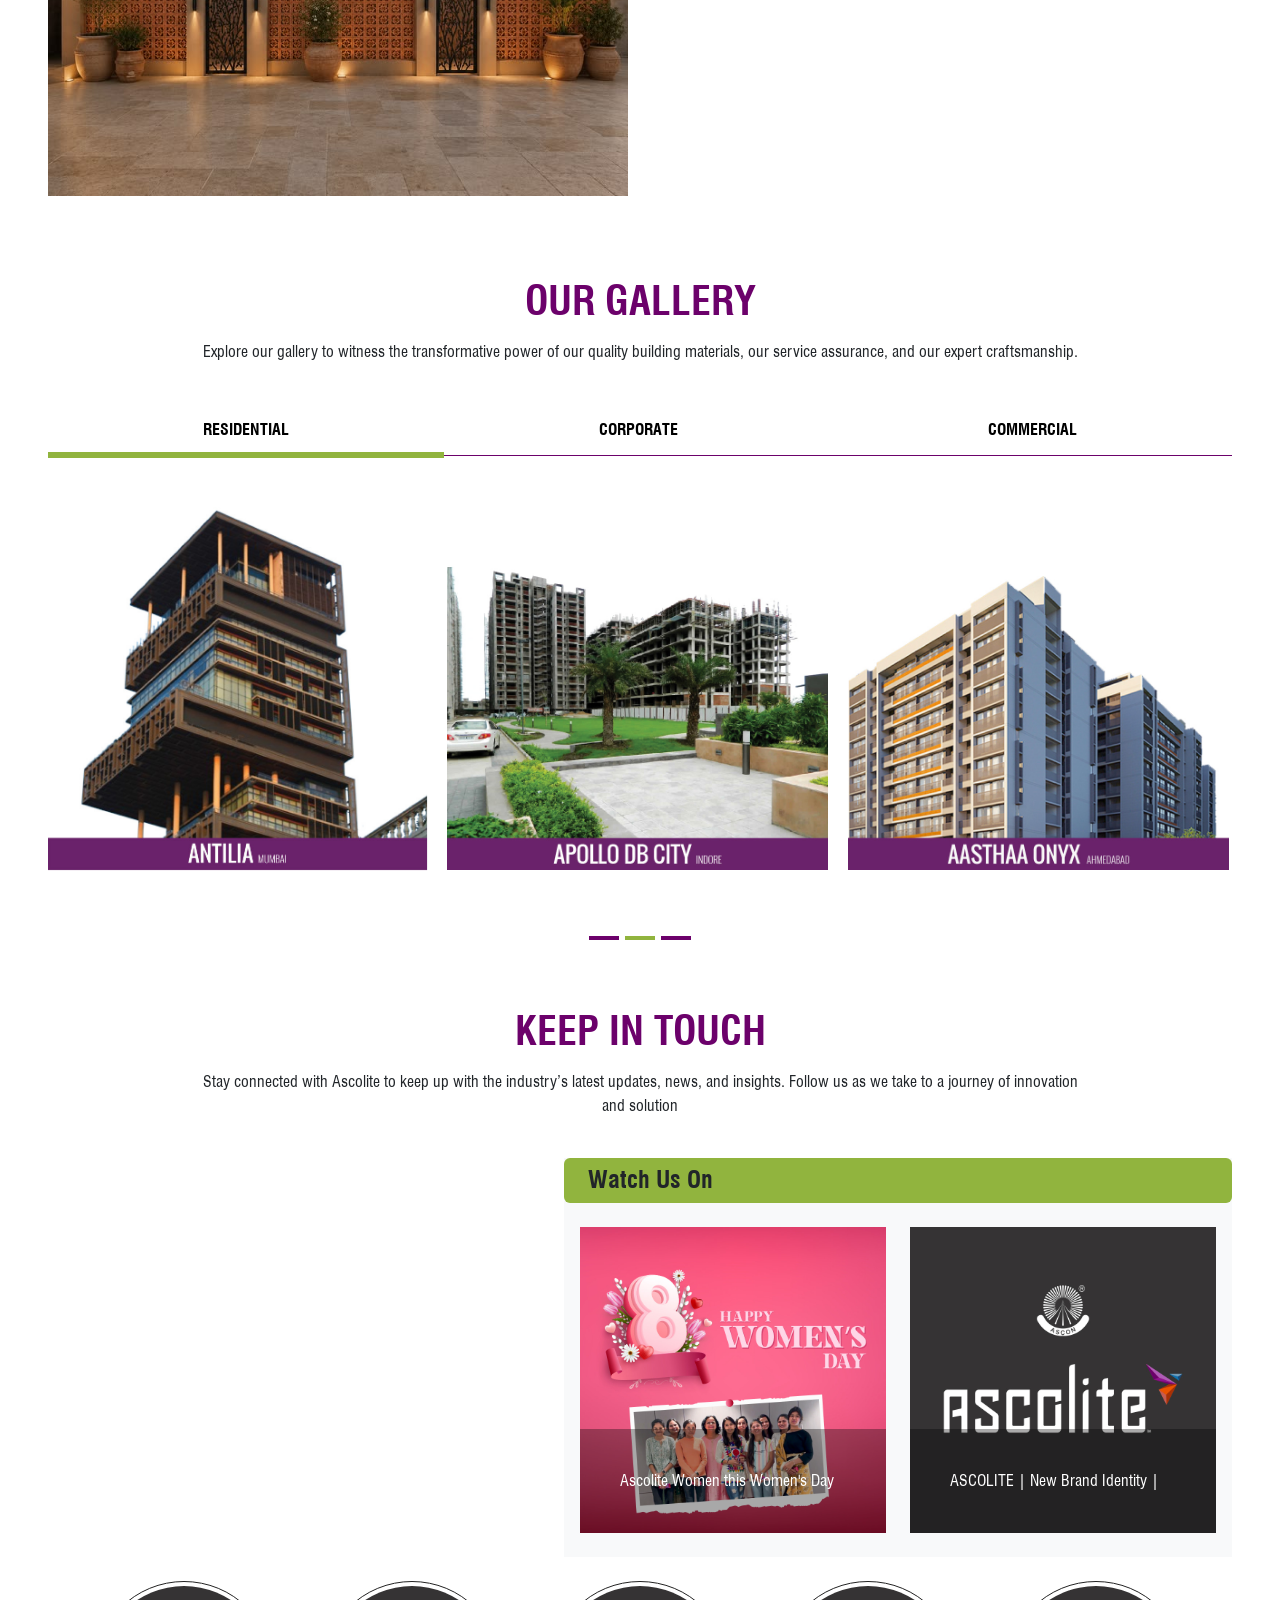
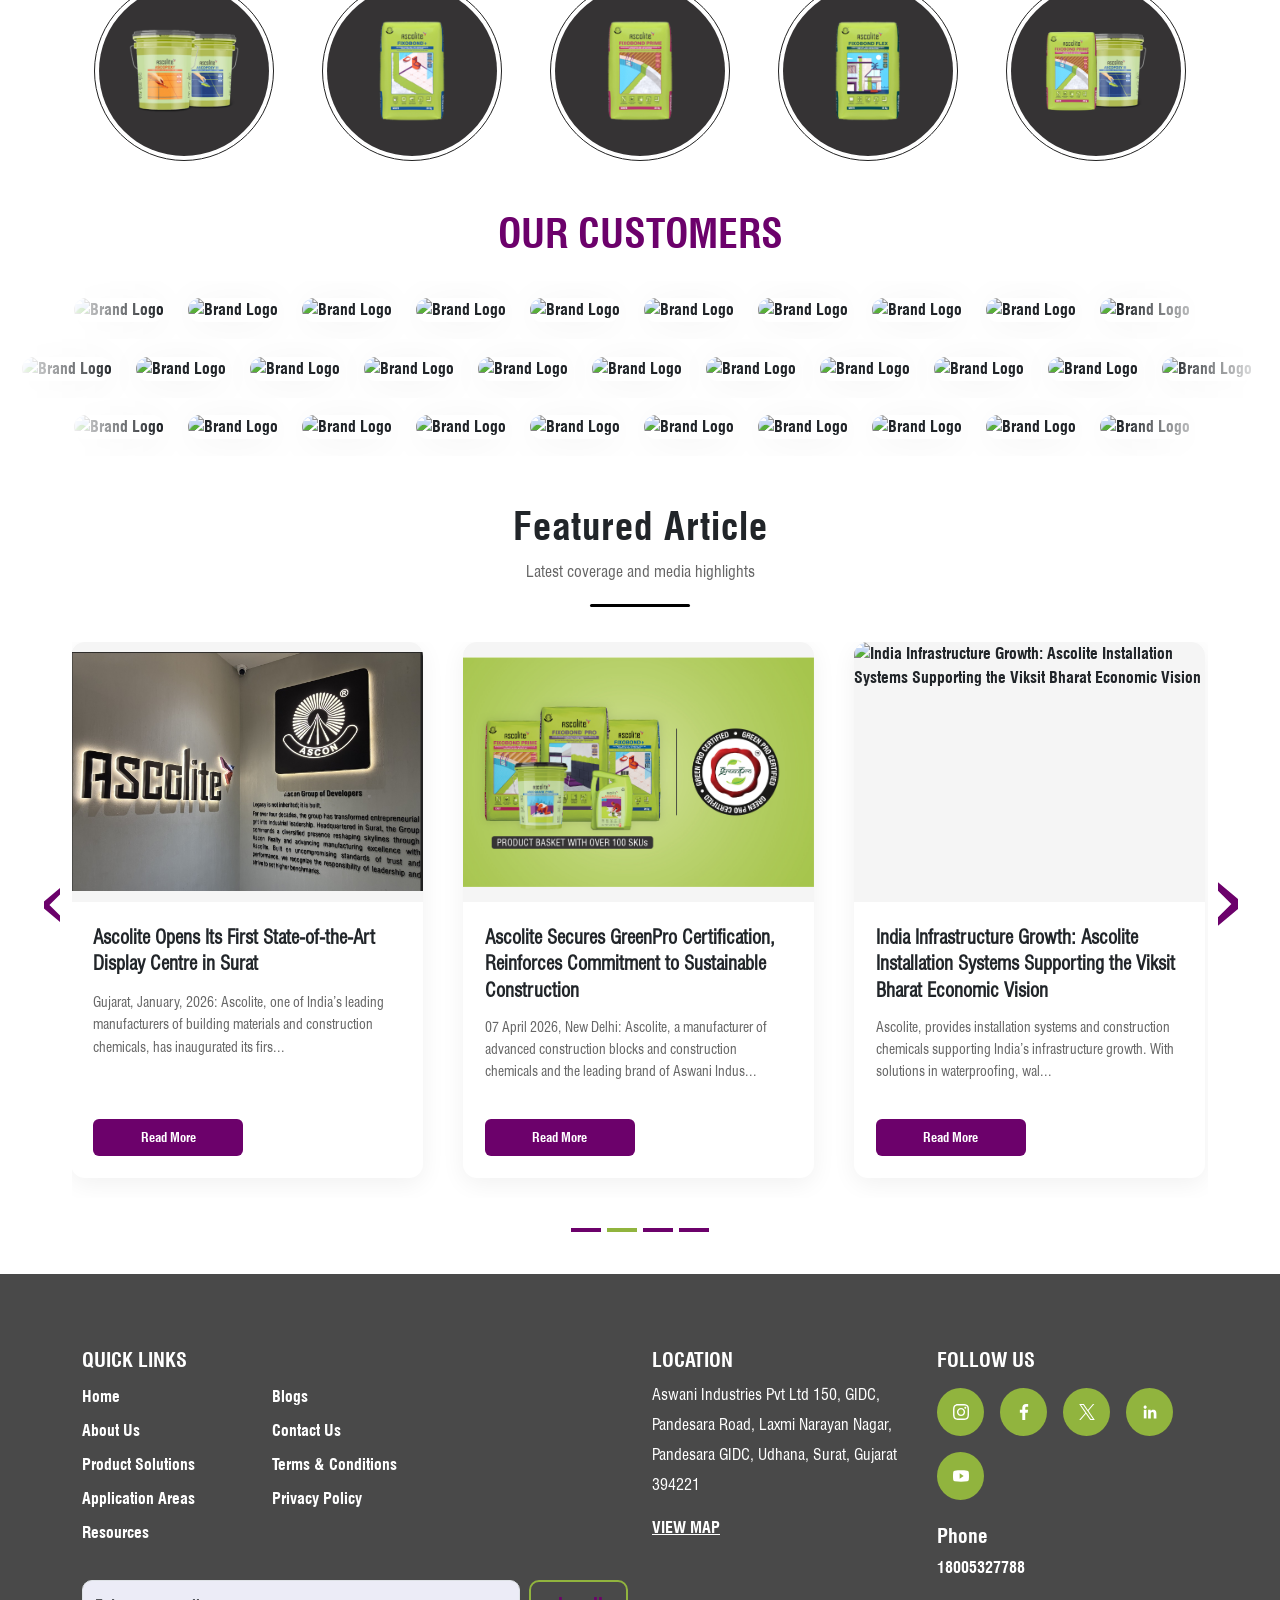
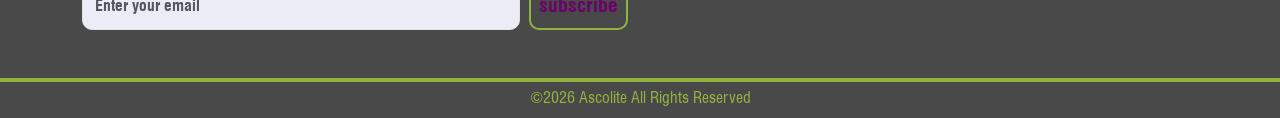
==== commit a06732a3: "Merge branch 'master' of https://github.com/vaishali2417/Hi_Tech" ====
--- a/index.html
+++ b/index.html
@@ -30,22 +30,56 @@
 '../www.googletagmanager.com/gtm5445.html?id='+i+dl;f.parentNode.insertBefore(j,f);
 })(window,document,'script','dataLayer','GTM-MBG9CZ4J');</script>
 <!-- End Google Tag Manager -->
+	
 <meta charset="UTF-8" />
 <meta name="viewport" content="width=device-width, initial-scale=1.0" />
-<link rel="shortcut icon" href="images/favicon.png" type="image/png" />
-<link rel="stylesheet" href="../cdn.jsdelivr.net/npm/bootstrap%405.3.2/dist/css/bootstrap.min.css" />
-<link rel="stylesheet" href="../cdnjs.cloudflare.com/ajax/libs/OwlCarousel2/2.3.4/assets/owl.carousel.min.css" />
-<script src="../cdnjs.cloudflare.com/ajax/libs/jquery/3.7.1/jquery.min.js"></script>
-<link rel="stylesheet"
-    href="../cdnjs.cloudflare.com/ajax/libs/OwlCarousel2/2.3.4/assets/owl.theme.default.min.css" />
-<link rel="stylesheet" href="../cdn.jsdelivr.net/npm/aos%402.3.4/dist/aos.css">
-<link rel="stylesheet" href="css/style.css" />
-<script src="../cdnjs.cloudflare.com/ajax/libs/OwlCarousel2/2.3.4/owl.carousel.min.js"></script>
-<!-- Fontawesome CSS -->
-<link rel="stylesheet" href="asco-console/assets/css/font-awesome.min.css">
-
-<!-- Lineawesome CSS -->
-<link rel="stylesheet" href="asco-console/assets/css/line-awesome.min.css">
+
+<!-- Website Favicon -->
+<link rel="icon" href="./images/favicon.png" type="image/png" />
+
+<!-- Bootstrap CSS -->
+<link
+  rel="stylesheet"
+  href="https://cdn.jsdelivr.net/npm/bootstrap@5.3.2/dist/css/bootstrap.min.css"
+/>
+
+<!-- Owl Carousel CSS -->
+<link
+  rel="stylesheet"
+  href="https://cdnjs.cloudflare.com/ajax/libs/OwlCarousel2/2.3.4/assets/owl.carousel.min.css"
+/>
+<link
+  rel="stylesheet"
+  href="https://cdnjs.cloudflare.com/ajax/libs/OwlCarousel2/2.3.4/assets/owl.theme.default.min.css"
+/>
+
+<!-- AOS Animation CSS -->
+<link
+  rel="stylesheet"
+  href="https://cdn.jsdelivr.net/npm/aos@2.3.4/dist/aos.css"
+/>
+
+<!-- Font Awesome CSS -->
+<link rel="stylesheet" href="./asco-console/assets/css/font-awesome.min.css" />
+
+<!-- Line Awesome CSS -->
+<link rel="stylesheet" href="./asco-console/assets/css/line-awesome.min.css" />
+
+<!-- Your Custom CSS (keep this after library CSS) -->
+<link rel="stylesheet" href="./css/style.css" />
+
+<!-- jQuery -->
+<script src="https://cdnjs.cloudflare.com/ajax/libs/jquery/3.7.1/jquery.min.js"></script>
+
+<!-- Owl Carousel JavaScript -->
+<script src="https://cdnjs.cloudflare.com/ajax/libs/OwlCarousel2/2.3.4/owl.carousel.min.js"></script>
+
+<!-- Bootstrap JavaScript -->
+<script src="https://cdn.jsdelivr.net/npm/bootstrap@5.3.2/dist/js/bootstrap.bundle.min.js"></script>
+
+<!-- AOS Animation JavaScript -->
+<script src="https://cdn.jsdelivr.net/npm/aos@2.3.4/dist/aos.js"></script>
+
 <style>
  section{
     max-width:100vw !important;
@@ -7227,4 +7261,4 @@
 </body>
 
 <!-- Mirrored from www.ascolite.in/ by HTTrack Website Copier/3.x [XR&CO'2014], Mon, 26 Oct 2026 05:12:55 GMT -->
-</html>+</html>
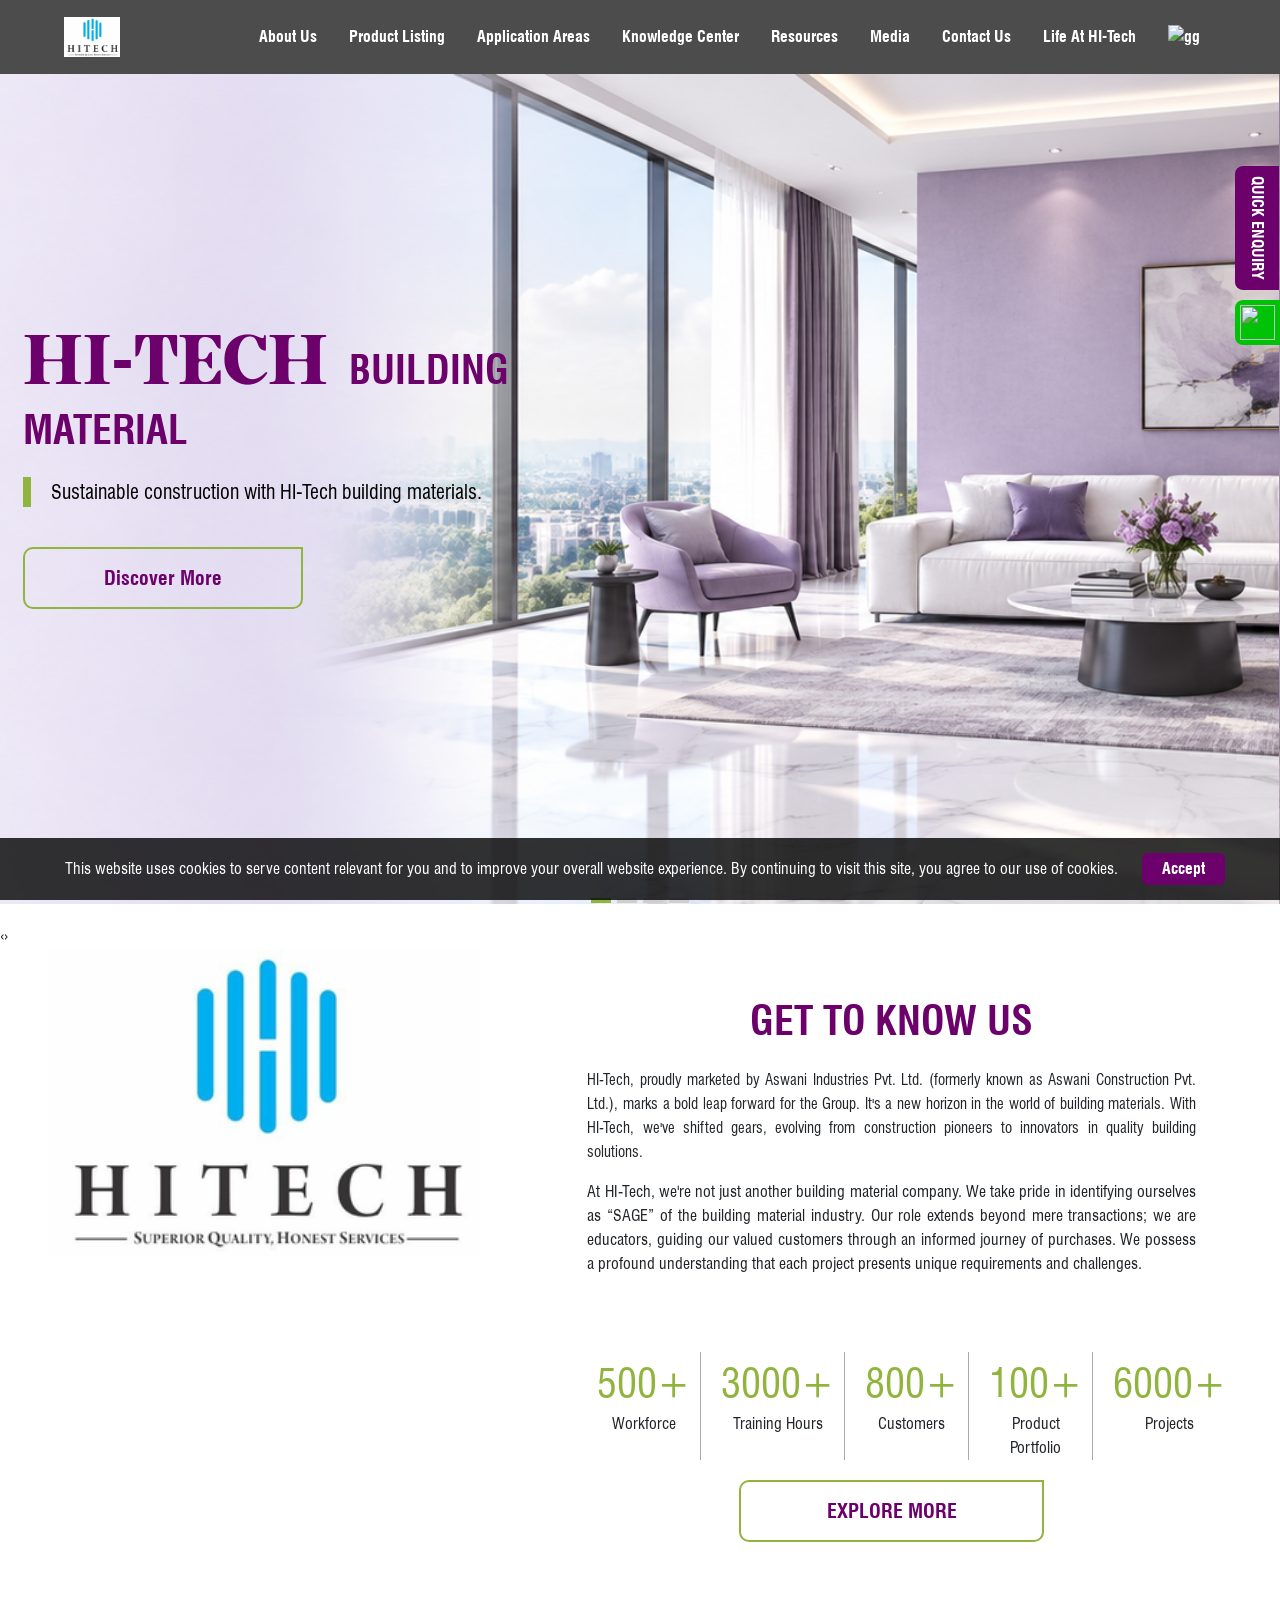
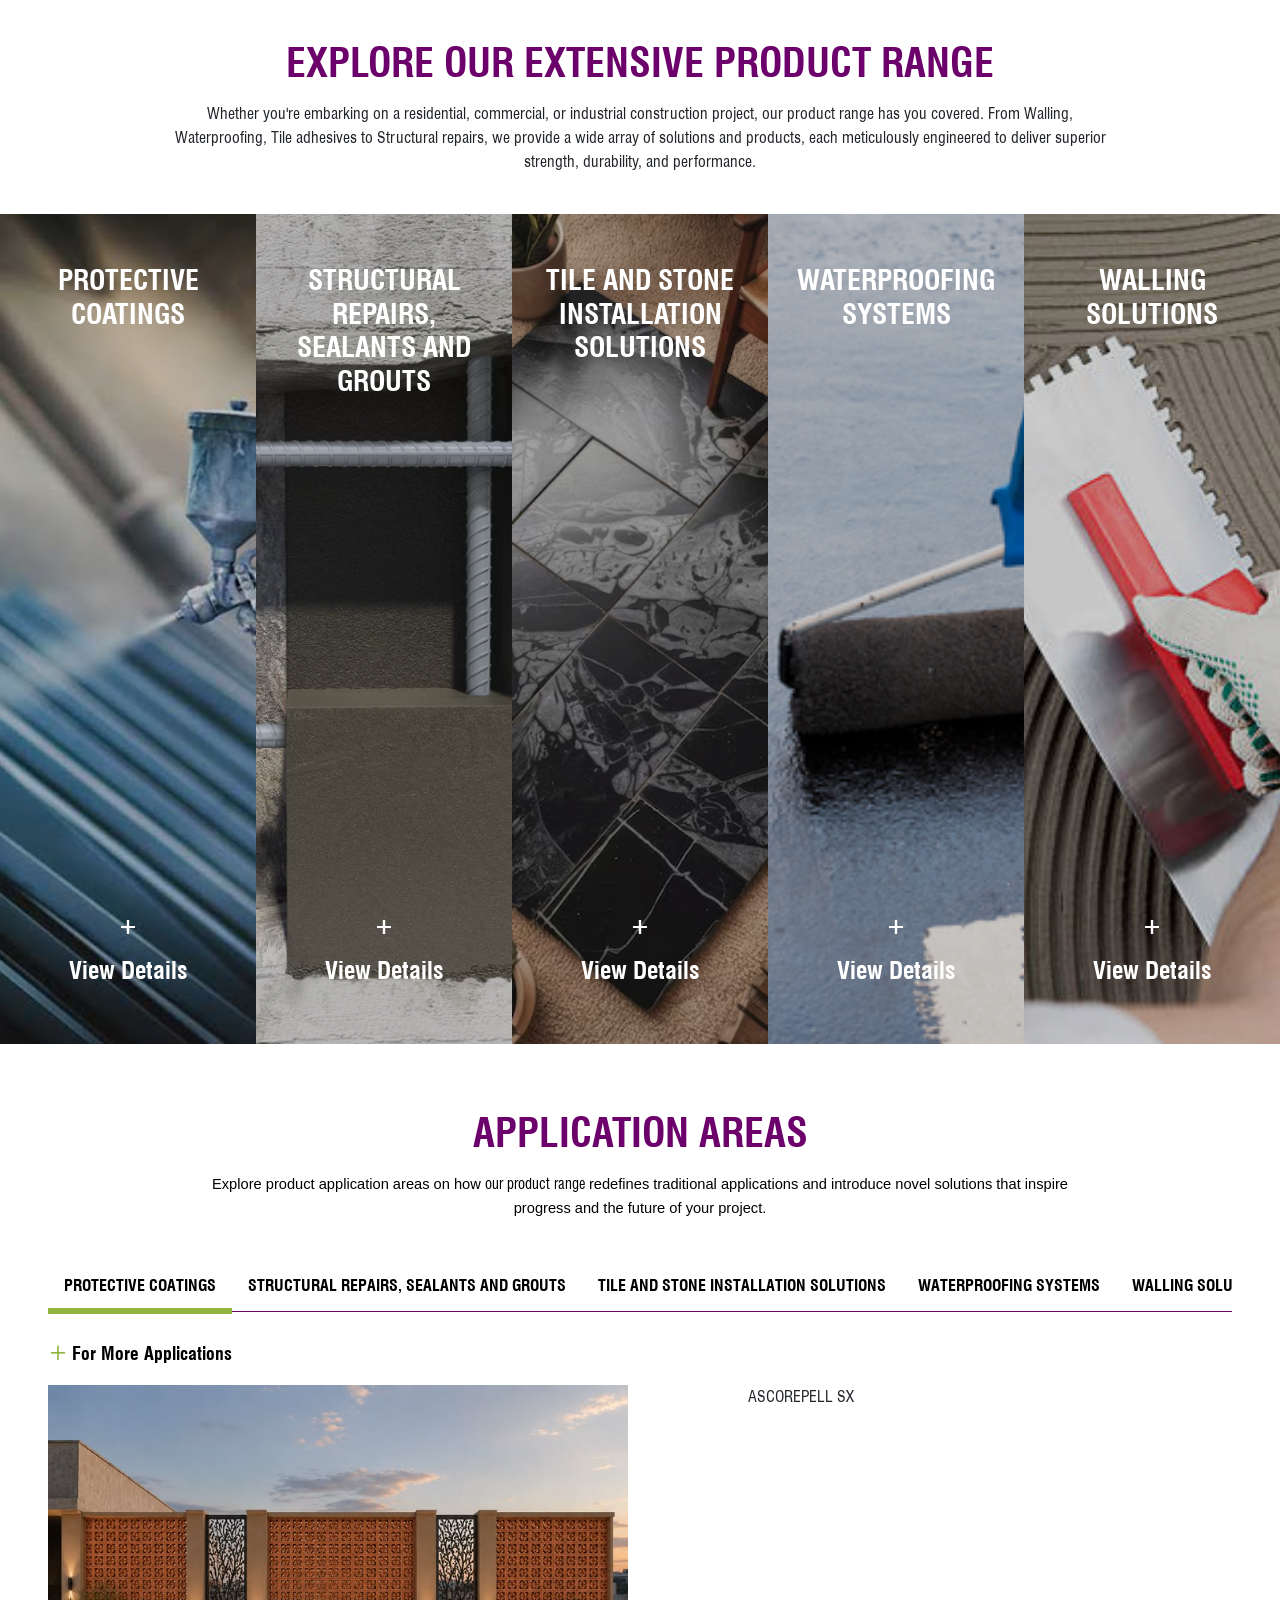
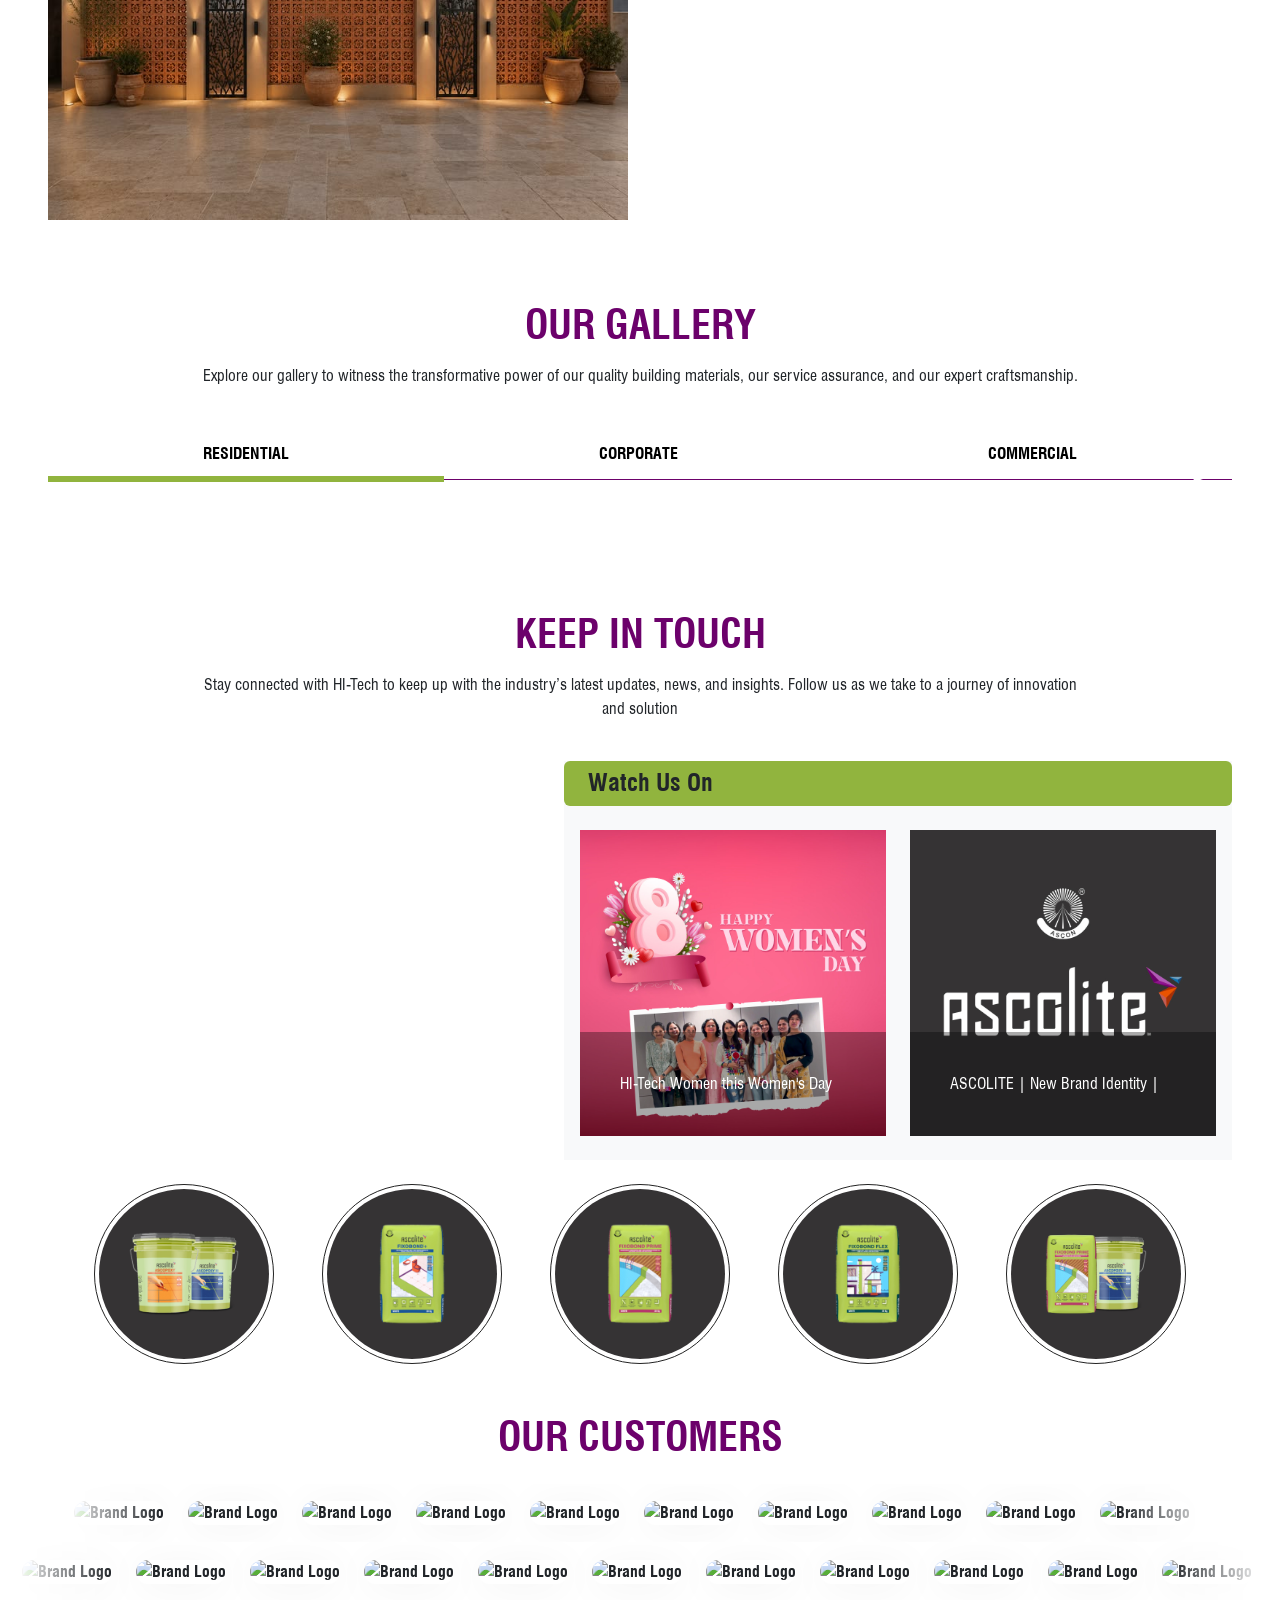
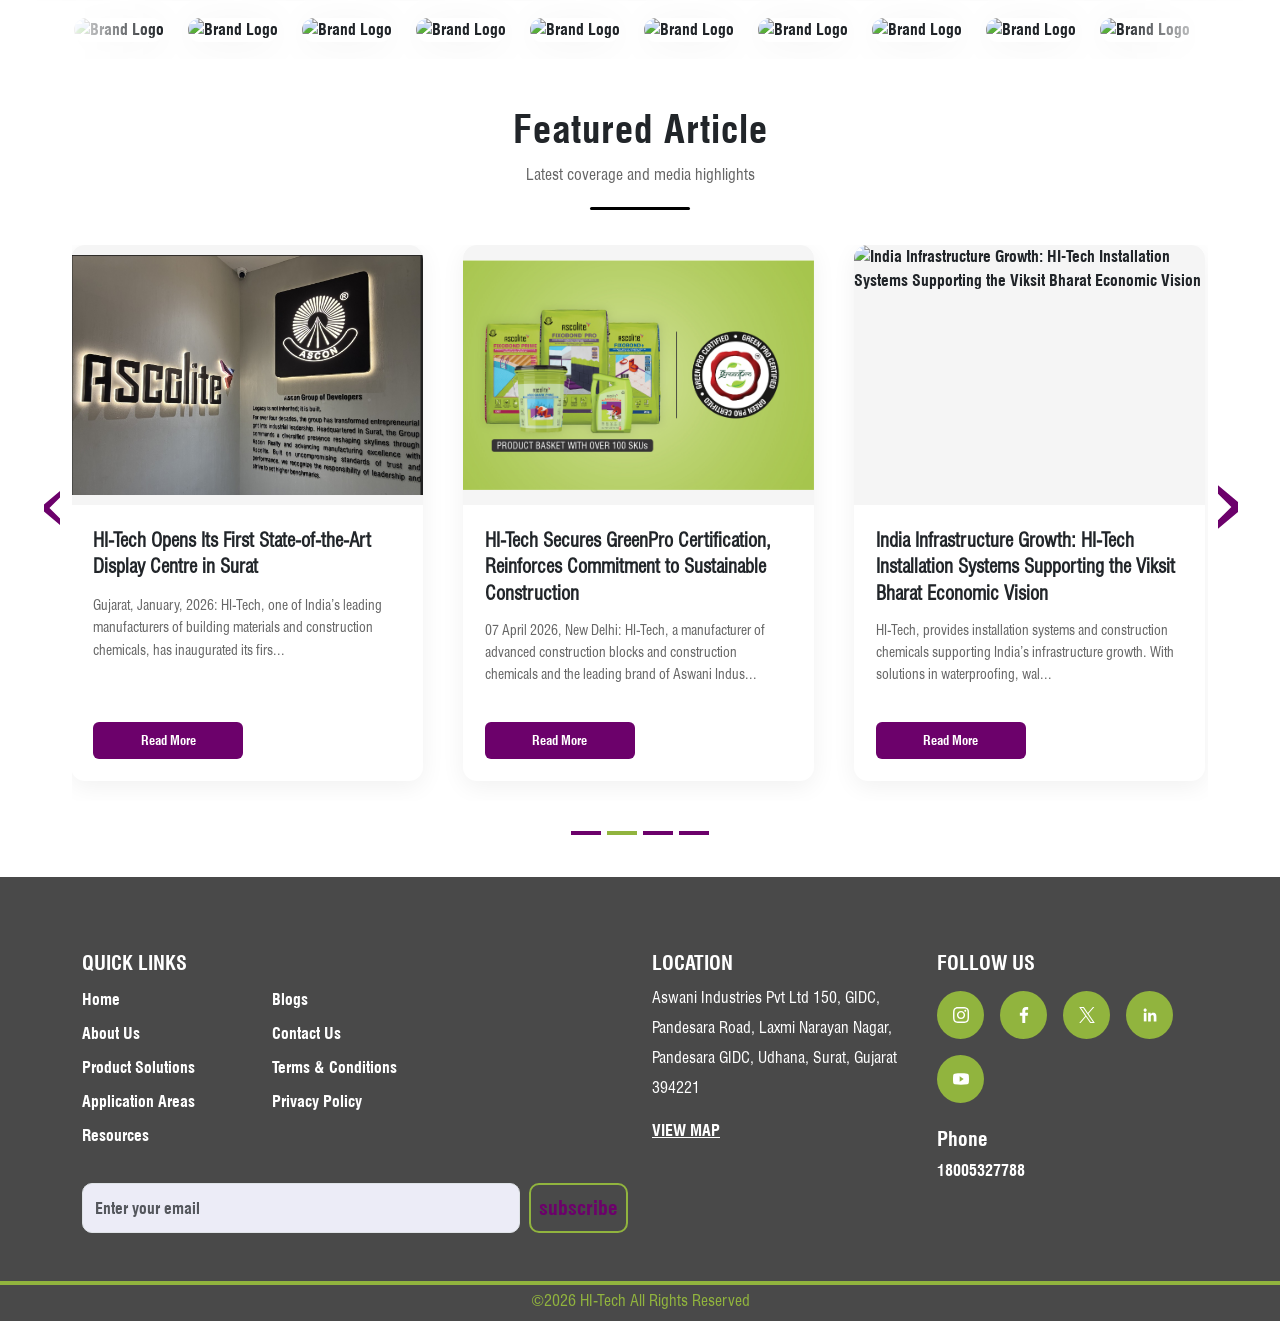
==== commit 1e2f1377: "updated" ====
--- a/index.html
+++ b/index.html
@@ -295,8 +295,8 @@
 }
 </style>    <link rel="stylesheet" href="css/home.css" />
     <title>Hi-Tech</title>
-    <meta name="description" content="Build smart with Ascolite—superior tile adhesives, waterproofing solutions, walling systems, and structural repair products.">
-    <meta name="keywords" content="Ascolite, building materials, walling solutions, waterproofing products, tile adhesives, structural repair compounds, AAC blocks, ready mix plaster, construction chemicals, Surat, Gujarat, SAGE, building material industry, building material company">
+    <meta name="description" content="Build smart with HI-Tech—superior tile adhesives, waterproofing solutions, walling systems, and structural repair products.">
+    <meta name="keywords" content="HI-Tech, building materials, walling solutions, waterproofing products, tile adhesives, structural repair compounds, AAC blocks, ready mix plaster, construction chemicals, Surat, Gujarat, SAGE, building material industry, building material company">
     <style>
         @media(max-width:768px){
             #fbIframe{
@@ -397,7 +397,7 @@
                         <a class="nav-link" href="https://ascolite.in/contact">Contact Us</a>
                     </li>
                     <li class="nav-item">
-                        <a class="nav-link" href="https://ascolite.in/career">Life At Ascolite</a>
+                        <a class="nav-link" href="https://ascolite.in/career">Life At HI-Tech</a>
                     </li>
                                             <li class="nav-item">
                             <a class="nav-link search-modal" href="javascript:void();">
@@ -882,7 +882,7 @@
                 <!--<img src="https://ascolite.in/uploads/images/1726055236-1_crop.webp" alt="" class="w-75 mx-auto img-fluid d-block">-->
                                 <img src="https://ascolite.in/uploads/images/1726055236-1_crop.webp" alt="" class="w-75 mx-auto img-fluid d-block">
                 <h5 class="fs-2 mt-4 text-uppercase">GYPBOND</h5>
-                <p>Ascolite Gypbond is a light green colored liquid, ready to use, the high build b...</p>
+                <p>HI-Tech Gypbond is a light green colored liquid, ready to use, the high build b...</p>
 
                 
                 <a href="https://ascolite.in/products/walling-solutions/bonding-agents/gypbond" class="btn-sec text-uppercase d-flex justify-content-center">View
@@ -1314,7 +1314,7 @@
                 <!--<img src="https://ascolite.in/uploads/images/1726054004-1_crop.webp" alt="" class="w-75 mx-auto img-fluid d-block">-->
                                 <img src="https://ascolite.in/uploads/images/1726054004-1_crop.webp" alt="" class="w-75 mx-auto img-fluid d-block">
                 <h5 class="fs-2 mt-4 text-uppercase">FLY ASH BLOCKS</h5>
-                <p>Ascolite Fly Ash Blocks are used as a substitute for conventional building mason...</p>
+                <p>HI-Tech Fly Ash Blocks are used as a substitute for conventional building mason...</p>
 
                 
                 <a href="https://ascolite.in/products/walling-solutions/fly-ash-blocks-or-autoclaved-aerated-concrete-blocks/fly-ash-blocks" class="btn-sec text-uppercase d-flex justify-content-center">View
@@ -1936,7 +1936,7 @@
                     <div class="productitem" id="aproduct27">
                 <img src="images/webp/product-2.webp" alt="" class="w-75 mx-auto img-fluid d-block">
                 <h5 class="fs-2 mt-4 text-uppercase">GYPBOND</h5>
-                <p>Ascolite Gypbond is a light green colored liquid, ready to use, the high build b</p>
+                <p>HI-Tech Gypbond is a light green colored liquid, ready to use, the high build b</p>
                 <a href="https://ascolite.in/application" class="btn-sec text-uppercase d-flex justify-content-center">View
                     Products</a>
             </div>
@@ -2212,7 +2212,7 @@
                     <div class="productitem" id="aproduct68">
                 <img src="images/webp/product-2.webp" alt="" class="w-75 mx-auto img-fluid d-block">
                 <h5 class="fs-2 mt-4 text-uppercase">FLY ASH BLOCKS</h5>
-                <p>Ascolite Fly Ash Blocks are used as a substitute for conventional building mason</p>
+                <p>HI-Tech Fly Ash Blocks are used as a substitute for conventional building mason</p>
                 <a href="https://ascolite.in/application" class="btn-sec text-uppercase d-flex justify-content-center">View
                     Products</a>
             </div>
@@ -2520,8 +2520,8 @@
             <div class="banner owl-carousel">
                                 <div class="items container-fluid px-0 mx-0">
                     <figure>
-                        <!-- <img src="https://ascolite.in/uploads/images/1720434021-1_crop.webp" alt="A modern, minimal bathroom setup with white and green wall tiles, indoor plants, a white bathtub, and pendant lights." title="Bathroom with White and Olive Green Tiling Using Ascolite Tile Adhesive" class="object-fit-cover top-0 left-0 right-0 h-100 w-100 position-absolute z-0">                         -->
-                        <img src="images/img13.png" alt="A modern, minimal bathroom setup with white and green wall tiles, indoor plants, a white bathtub, and pendant lights." title="Bathroom with White and Olive Green Tiling Using Ascolite Tile Adhesive" class="object-fit-cover top-0 left-0 right-0 h-100 w-100 position-absolute z-0">
+                        <!-- <img src="https://ascolite.in/uploads/images/1720434021-1_crop.webp" alt="A modern, minimal bathroom setup with white and green wall tiles, indoor plants, a white bathtub, and pendant lights." title="Bathroom with White and Olive Green Tiling Using HI-Tech Tile Adhesive" class="object-fit-cover top-0 left-0 right-0 h-100 w-100 position-absolute z-0">                         -->
+                        <img src="images/img13.png" alt="A modern, minimal bathroom setup with white and green wall tiles, indoor plants, a white bathtub, and pendant lights." title="Bathroom with White and Olive Green Tiling Using HI-Tech Tile Adhesive" class="object-fit-cover top-0 left-0 right-0 h-100 w-100 position-absolute z-0">
                     </figure>
                     <div class="row py-4 px-3 px-lg-4 px-xxl-5">
                         <div class="col-lg-6 position-relative z-1">
@@ -2607,7 +2607,7 @@
                     </div>
 
                 </div>
-                                <!-- <div class="items container-fluid px-0 mx-0"> <img src="images/webp/banner.webp" alt="" class="object-fit-cover top-0 w-100 h-100 position-absolute z-0"> <div class="row py-4 px-3 px-lg-4 px-xxl-5"> <div class="col-lg-6 position-relative z-1"> <h2 class="text-prime text-uppercase fs-1"><span class="text-sec font-be">quality building materials</span> for all your construction needs</h2> <p class="left-bar text-black fs-5 my-4">Ascolite is marketed by Aswani Industries Pvt. Ltd. (formerly known as Aswani Construction Pvt. Ltd.) The introduction of Ascolite was a new direction by the Group to vertically grow into building materials from construction.</p> <div class="d-flex py-3 pb-lg-5 w-50"> <a href="#" class="btn-prime flex-grow-1">Discover More</a> </div> </div> </div>
+                                <!-- <div class="items container-fluid px-0 mx-0"> <img src="images/webp/banner.webp" alt="" class="object-fit-cover top-0 w-100 h-100 position-absolute z-0"> <div class="row py-4 px-3 px-lg-4 px-xxl-5"> <div class="col-lg-6 position-relative z-1"> <h2 class="text-prime text-uppercase fs-1"><span class="text-sec font-be">quality building materials</span> for all your construction needs</h2> <p class="left-bar text-black fs-5 my-4">HI-Tech is marketed by Aswani Industries Pvt. Ltd. (formerly known as Aswani Construction Pvt. Ltd.) The introduction of HI-Tech was a new direction by the Group to vertically grow into building materials from construction.</p> <div class="d-flex py-3 pb-lg-5 w-50"> <a href="#" class="btn-prime flex-grow-1">Discover More</a> </div> </div> </div>
                 </div> -->
 
             </div>
@@ -2643,7 +2643,7 @@
 
                         <p class="text-center" data-aos="fade-up"><div style="text-align: justify;"><span style="font-size: 0.9375rem;">HI-Tech, proudly marketed by Aswani Industries Pvt. Ltd. (formerly known as Aswani Construction Pvt. Ltd.), marks a bold leap forward for the Group. It's a new horizon in the world of building materials. With HI-Tech, we've shifted gears, evolving from construction pioneers to innovators in quality building solutions.</span></div></p>
 
-                        <div class="text-center" data-aos="fade-up"><p style="text-align: justify; ">At Hi-Tech, we're not just another building material company. We take pride in identifying ourselves as “SAGE” of the building material industry. Our role extends beyond mere transactions; we are educators, guiding our valued customers through an informed journey of purchases. We possess a profound understanding that each project presents unique requirements and challenges. </p><p><br></p></div>
+                        <div class="text-center" data-aos="fade-up"><p style="text-align: justify; ">At HI-Tech, we're not just another building material company. We take pride in identifying ourselves as “SAGE” of the building material industry. Our role extends beyond mere transactions; we are educators, guiding our valued customers through an informed journey of purchases. We possess a profound understanding that each project presents unique requirements and challenges. </p><p><br></p></div>
 
                         <div class="counter-container" data-aos="fade-up">
 
@@ -5775,7 +5775,7 @@
 
                 <h2 class="text-prime fs-1 text-center" data-aos="fade-up">KEEP IN TOUCH</h2>
 
-                <p class="text-center w-75 mx-auto mb-4 mt-3 pb-3" data-aos="fade-up">Stay connected with Ascolite to keep up with the industry’s latest updates, news, and insights. Follow us as we take to a journey of innovation and solution</p>
+                <p class="text-center w-75 mx-auto mb-4 mt-3 pb-3" data-aos="fade-up">Stay connected with HI-Tech to keep up with the industry’s latest updates, news, and insights. Follow us as we take to a journey of innovation and solution</p>
 
                 <div class="d-flex flex-column flex-md-row gap-3 justify-content-center mx-auto" style="max-width:1400px;" >
 
@@ -5797,7 +5797,7 @@
 
                                         <img src="uploads/images/1720094523-1_crop.jpg" alt="" class="img-fluid">
 
-                                        <div class="content">  Ascolite Women this Women's Day
+                                        <div class="content">  HI-Tech Women this Women's Day
                                         </div>
 
                                     </div>
@@ -6234,7 +6234,7 @@
                                             Meet the Little-Known Surat Brand Behind Mumbai’s Buildings                                        </div>
 
                                         <div class="press-text">
-                                            <p>Discover the story of Ascolite, a Surat-based brand quietly revolutionizing Mumbai's construction scene with its innovative AAC blocks and material...
+                                            <p>Discover the story of HI-Tech, a Surat-based brand quietly revolutionizing Mumbai's construction scene with its innovative AAC blocks and material...
                                         </div>
                                         <a href="https://openthemagazine.com/branding-marketing-and-advertising/meet-the-little-known-surat-brand-behind-mumbais-buildings" target="_blank" class="press-btn">
                                             Read More
@@ -6249,15 +6249,15 @@
                                                             <div class="press-card">
 
                                     <img src="uploads/press_release/2/69ae7c1a4baa3.jpg"
-                                        alt="Ascolite Opens Its First State-of-the-Art Display Centre in Surat">
+                                        alt="HI-Tech Opens Its First State-of-the-Art Display Centre in Surat">
 
                                     <div class="press-content">
 
                                         <div class="press-title">
-                                            Ascolite Opens Its First State-of-the-Art Display Centre in Surat                                        </div>
+                                            HI-Tech Opens Its First State-of-the-Art Display Centre in Surat                                        </div>
 
                                         <div class="press-text">
-                                            <p>Gujarat, January, 2026: Ascolite, one of India’s leading manufacturers of building materials and construction chemicals, has inaugurated its firs...
+                                            <p>Gujarat, January, 2026: HI-Tech, one of India’s leading manufacturers of building materials and construction chemicals, has inaugurated its firs...
                                         </div>
                                         <a href="https://ascolite.in/press/ascolite-opens-its-first-state-of-the-art-display-centre-in-surat-1" target="" class="press-btn">
                                             Read More
@@ -6272,15 +6272,15 @@
                                                             <div class="press-card">
 
                                     <img src="uploads/press_release/3/69d73c09c41bd.jpg"
-                                        alt="Ascolite Secures GreenPro Certification, Reinforces Commitment to Sustainable Construction">
+                                        alt="HI-Tech Secures GreenPro Certification, Reinforces Commitment to Sustainable Construction">
 
                                     <div class="press-content">
 
                                         <div class="press-title">
-                                            Ascolite Secures GreenPro Certification, Reinforces Commitment to Sustainable Construction                                        </div>
+                                            HI-Tech Secures GreenPro Certification, Reinforces Commitment to Sustainable Construction                                        </div>
 
                                         <div class="press-text">
-                                            <p>07 April 2026, New Delhi: Ascolite, a manufacturer of advanced construction blocks and construction chemicals and the leading brand of Aswani Indus...
+                                            <p>07 April 2026, New Delhi: HI-Tech, a manufacturer of advanced construction blocks and construction chemicals and the leading brand of Aswani Indus...
                                         </div>
                                         <a href="https://ascolite.in/press/ascolite-secures-greenpro-certification-reinforces-commitment-to-sustainable-construction-1" target="" class="press-btn">
                                             Read More
@@ -6295,15 +6295,15 @@
                                                             <div class="press-card">
 
                                     <img src="https://ascolite.in/uploads/featured_article/3/69c0d0ec63287.webp"
-                                        alt="India Infrastructure Growth: Ascolite Installation Systems Supporting the Viksit Bharat Economic Vision">
+                                        alt="India Infrastructure Growth: HI-Tech Installation Systems Supporting the Viksit Bharat Economic Vision">
 
                                     <div class="press-content">
 
                                         <div class="press-title">
-                                            India Infrastructure Growth: Ascolite Installation Systems Supporting the Viksit Bharat Economic Vision                                        </div>
+                                            India Infrastructure Growth: HI-Tech Installation Systems Supporting the Viksit Bharat Economic Vision                                        </div>
 
                                         <div class="press-text">
-                                            <p>Ascolite, provides installation systems and construction chemicals supporting India’s infrastructure growth. With solutions in waterproofing, wal...
+                                            <p>HI-Tech, provides installation systems and construction chemicals supporting India’s infrastructure growth. With solutions in waterproofing, wal...
                                         </div>
                                         <a href="https://www.oneindia.com/information/india-infrastructure-ascolite-installation-systems-viksit-bharat-growth-011-8004195.html" target="_blank" class="press-btn">
                                             Read More
@@ -6318,12 +6318,12 @@
                                                             <div class="press-card">
 
                                     <img src="uploads/featured_article/5/69c0e0e309f3f.jpg"
-                                        alt="Better materials and skilled talent will shape India’s construction future, says Navin Aswani, MD, Ascolite">
+                                        alt="Better materials and skilled talent will shape India’s construction future, says Navin Aswani, MD, HI-Tech">
 
                                     <div class="press-content">
 
                                         <div class="press-title">
-                                            Better materials and skilled talent will shape India’s construction future, says Navin Aswani, MD, Ascolite                                        </div>
+                                            Better materials and skilled talent will shape India’s construction future, says Navin Aswani, MD, HI-Tech                                        </div>
 
                                         <div class="press-text">
                                             <p>The article features insights from Navin Aswani, who highlights that India’s construction sector is entering a transformative phase where the foc...
@@ -6445,7 +6445,7 @@
     </div>
     <div class="w-100 pt-1 bg-sec mt-5">
     </div>
-    <p class="text-center text-sec mt-3 mb-0" style="padding:0; line-height:0;">©2026 Ascolite All Rights Reserved</p>
+    <p class="text-center text-sec mt-3 mb-0" style="padding:0; line-height:0;">©2026 HI-Tech All Rights Reserved</p>
 </footer>
 
 <style>
@@ -6772,467 +6772,466 @@
 });
 
 
-    $(document).ready(function() {
-
-        // banner
-
-        let $banner = $(".banner");
-
-        let isPlaying = true;
-
-        let playIcon = "⏵︎";
-
-        let pauseIcon = "⏸";
-
-        let autopaytime = 5000;
-
-
-
-        $banner.owlCarousel({
-
-            margin: 0,
-
-            loop: true,
-
-            autoplay: true,
-
-            autoplayTimeout: autopaytime,
-
-            nav: false,
-
-            dots: true,
-
-            dotsEach: true,
-
-            responsive: {
-
-                0: {
-
-                    items: 1,
-
-                },
-
-            },
-
-        });
-
-
-
-        $(".slider-pp").click(function() {
-
-            if (isPlaying) {
-
-                $banner.trigger("stop.owl.autoplay");
-
-                $(this).text(pauseIcon);
-
-            } else {
-
-                $banner.trigger("play.owl.autoplay", [autopaytime]);
-
-                $(this).text(playIcon);
-
-            }
-
-            isPlaying = !isPlaying;
-
-        });
-                // Scroll Poducts on clicking on scroll up/down buttons
-
-        $('.scroll-down').click(function() {
-
-            let $productList = $(this).closest('.products').find('.product-list');
-
-            let divHeight = $productList.find('.item').first().outerHeight();
-
-            let scrollAmount = ($(this).hasClass('scroll-up')) ? -divHeight : divHeight;
-
-            $productList.animate({
-
-                scrollTop: $productList.scrollTop() + scrollAmount
-
-            }, 300);
-
-        });
-
-
-
-        $('.products').mouseenter(function() {
-
-            $('.products').removeClass('active');
-
-        });
-
-
-
-        $('.products h4').click(function(event) {
-
-            event.stopPropagation();
-
-            var $parent = $(this).closest('.products');
-
-            $('.products').not($parent).removeClass('active');
-
-            $parent.toggleClass('active');
-
-        });
-
-
-
-        $('.products-wrapper').mouseleave(function() {
-
-            $('.products').removeClass('active');
-
-            $('.products').css('flex-basis', '');
-
-        });
-
-
-
-        // $('.product-list').scroll(function() {
-
-        //     let $productList = $(this);
-
-        //     let scrollTop = $productList.scrollTop();
-
-        //     let scrollHeight = $productList.prop('scrollHeight');
-
-        //     let clientHeight = $productList.prop('clientHeight');
-
-        //     let $scrollUp = $productList.closest('.products').find('.scroll-up');
-
-        //     let $scrollDown = $productList.closest('.products').find('.scroll-down');
-
-        //     let offset = 20;
-
-
-
-        //     $scrollUp.toggleClass('d-none', scrollTop <= offset);
-
-        //     $scrollDown.toggleClass('d-none', scrollHeight - scrollTop - clientHeight <= offset);
-
-        // });
-                // Animated Counter Numbers
-
-        function animateCounter(counterElement) {
-
-            const targetNumber = parseInt($(counterElement).find('span').text());
-
-            const animationDuration = 2000;
-
-            $({
-
-                increment: 0
-
-            }).animate({
-
-                increment: targetNumber
-
-            }, {
-
-                duration: animationDuration,
-
-                step: function(now) {
-
-                    $(counterElement).find('span').text(Math.round(now));
-
-                }
-
-            });
-
-        }
-
-
-
-        const animateCounters = () => {
-
-            $('.counter').each(function(index) {
-
-                setTimeout(() => {
-
-                    animateCounter(this);
-
-                }, index * 1);
-
-            });
-
-        };
-
-
-
-        const counterContainer = $('.counter-container');
-
-        if (counterContainer.length) {
-
-            const counterObserver = new IntersectionObserver((entries) => {
-
-                entries.forEach((entry) => {
-
-                    if (entry.isIntersecting) {
-
-                        animateCounters();
-
-                        counterObserver.unobserve(entry.target);
-
-                    }
-
-                });
-
-            });
-
-            counterObserver.observe(counterContainer[0]);
-
-        }
-
-
-
-        // Residential Slider
-
-        let $residentials = $(".residential");
-
-        $residentials.owlCarousel({
-
-            loop: true,
-
-            autoplay: true,
-
-            autoplayTimeout: 3000,
-
-            autoplayHoverPause: true,
-
-            nav: false,
-
-            dots: true,
-
-            dotsEach: true,
-
-            margin: 20,
-
-            responsive: {
-
-                0: {
-
-                    items: 1,
-
-                },
-
-                500: {
-
-                    items: 1.5,
-
-                },
-
-                800: {
-
-                    items: 2,
-
-                },
-
-                1080: {
-
-                    items: 3,
-
-                },
-
-            },
-
-        });
-
-        $(".prev.res").on("click", function() {
-
-            $residentials.trigger("prev.owl.carousel");
-
-        });
-
-
-
-        $(".next.res").on("click", function() {
-
-            $residentials.trigger("next.owl.carousel");
-
-        });
-
-
-
-        // Corporate Slider
-
-        let $corporates = $(".corporate");
-
-        $corporates.owlCarousel({
-
-            loop: true,
-
-            autoplay: true,
-
-            autoplayTimeout: 3000,
-
-            autoplayHoverPause: true,
-
-            nav: false,
-
-            dots: true,
-
-            dotsEach: true,
-
-            margin: 20,
-
-            responsive: {
-
-                0: {
-
-                    items: 1,
-
-                },
-
-                500: {
-
-                    items: 1.5,
-
-                },
-
-                800: {
-
-                    items: 2,
-
-                },
-
-                1080: {
-
-                    items: 3,
-
-                },
-
-            },
-
-        });
-
-        $(".prev.corp").on("click", function() {
-
-            $corporates.trigger("prev.owl.carousel");
-
-        });
-
-
-
-        $(".next.corp").on("click", function() {
-
-            $corporates.trigger("next.owl.carousel");
-
-        });
-
-
-
-        // Commercial Slider
-
-        let $commercial = $(".commercial");
-
-        $commercial.owlCarousel({
-
-            loop: true,
-
-            autoplay: true,
-
-            autoplayTimeout: 3000,
-
-            autoplayHoverPause: true,
-
-            nav: false,
-
-            dots: true,
-
-            dotsEach: true,
-
-            margin: 20,
-
-            responsive: {
-
-                0: {
-
-                    items: 1,
-
-                },
-
-                500: {
-
-                    items: 1.5,
-
-                },
-
-                800: {
-
-                    items: 2,
-
-                },
-
-                1080: {
-
-                    items: 3,
-
-                },
-
-            },
-
-        });
-
-        $(".prev.comm").on("click", function() {
-
-            $commercial.trigger("prev.owl.carousel");
-
-        });
-
-
-
-        $(".next.comm").on("click", function() {
-
-            $commercial.trigger("next.owl.carousel");
-
-        });
-                $('.watchcontent').click(function() {
-
-            $('#videoModal').modal('show');
-
-            var videoUrl = $(this).data('video');
-
-		    //var videoUrl = 'https://www.youtube.com/watch?v=DAr6G1AmWZI';
+    // $(document).ready(function() {
+
+    //     // banner
+
+    //     let $banner = $(".banner");
+
+    //     let isPlaying = true;
+
+    //     let playIcon = "⏵︎";
+
+    //     let pauseIcon = "⏸";
+
+    //     let autopaytime = 5000;
+
+
+
+    //     $banner.owlCarousel({
+
+    //         margin: 0,
+
+    //         loop: true,
+
+    //         autoplay: true,
+
+    //         autoplayTimeout: autopaytime,
+
+    //         nav: false,
+
+    //         dots: true,
+
+    //         dotsEach: true,
+
+    //         responsive: {
+
+    //             0: {
+
+    //                 items: 1,
+
+    //             },
+
+    //         },
+
+    //     });
+
+
+
+    //     $(".slider-pp").click(function() {
+
+    //         if (isPlaying) {
+
+    //             $banner.trigger("stop.owl.autoplay");
+
+    //             $(this).text(pauseIcon);
+
+    //         } else {
+
+    //             $banner.trigger("play.owl.autoplay", [autopaytime]);
+
+    //             $(this).text(playIcon);
+
+    //         }
+
+    //         isPlaying = !isPlaying;
+
+    //     });
+    //             // Scroll Poducts on clicking on scroll up/down buttons
+
+    //     $('.scroll-down').click(function() {
+
+    //         let $productList = $(this).closest('.products').find('.product-list');
+
+    //         let divHeight = $productList.find('.item').first().outerHeight();
+
+    //         let scrollAmount = ($(this).hasClass('scroll-up')) ? -divHeight : divHeight;
+
+    //         $productList.animate({
+
+    //             scrollTop: $productList.scrollTop() + scrollAmount
+
+    //         }, 300);
+
+    //     });
+
+
+
+    //     $('.products').mouseenter(function() {
+
+    //         $('.products').removeClass('active');
+
+    //     });
+
+
+
+    //     $('.products h4').click(function(event) {
+
+    //         event.stopPropagation();
+
+    //         var $parent = $(this).closest('.products');
+
+    //         $('.products').not($parent).removeClass('active');
+
+    //         $parent.toggleClass('active');
+
+    //     });
+
+
+
+    //     $('.products-wrapper').mouseleave(function() {
+
+    //         $('.products').removeClass('active');
+
+    //         $('.products').css('flex-basis', '');
+
+    //     });
+
+
+
+    //     // $('.product-list').scroll(function() {
+
+    //     //     let $productList = $(this);
+
+    //     //     let scrollTop = $productList.scrollTop();
+
+    //     //     let scrollHeight = $productList.prop('scrollHeight');
+
+    //     //     let clientHeight = $productList.prop('clientHeight');
+
+    //     //     let $scrollUp = $productList.closest('.products').find('.scroll-up');
+
+    //     //     let $scrollDown = $productList.closest('.products').find('.scroll-down');
+
+    //     //     let offset = 20;
+
+
+
+    //     //     $scrollUp.toggleClass('d-none', scrollTop <= offset);
+
+    //     //     $scrollDown.toggleClass('d-none', scrollHeight - scrollTop - clientHeight <= offset);
+
+    //     // });
+    //             // Animated Counter Numbers
+
+    //     function animateCounter(counterElement) {
+
+    //         const targetNumber = parseInt($(counterElement).find('span').text());
+
+    //         const animationDuration = 2000;
+
+    //         $({
+
+    //             increment: 0
+
+    //         }).animate({
+
+    //             increment: targetNumber
+
+    //         }, {
+
+    //             duration: animationDuration,
+
+    //             step: function(now) {
+
+    //                 $(counterElement).find('span').text(Math.round(now));
+
+    //             }
+
+    //         });
+
+    //     }
+
+
+
+    //     const animateCounters = () => {
+
+    //         $('.counter').each(function(index) {
+
+    //             setTimeout(() => {
+
+    //                 animateCounter(this);
+
+    //             }, index * 1);
+
+    //         });
+
+    //     };
+
+
+
+    //     const counterContainer = $('.counter-container');
+
+    //     if (counterContainer.length) {
+
+    //         const counterObserver = new IntersectionObserver((entries) => {
+
+    //             entries.forEach((entry) => {
+
+    //                 if (entry.isIntersecting) {
+
+    //                     animateCounters();
+
+    //                     counterObserver.unobserve(entry.target);
+
+    //                 }
+
+    //             });
+
+    //         });
+
+    //         counterObserver.observe(counterContainer[0]);
+
+    //     }
+
+
+
+    //     // Residential Slider
+
+    //     let $residentials = $(".residential");
+
+    //     $residentials.owlCarousel({
+
+    //         loop: true,
+
+    //         autoplay: true,
+
+    //         autoplayTimeout: 3000,
+
+    //         autoplayHoverPause: true,
+
+    //         nav: false,
+
+    //         dots: true,
+
+    //         dotsEach: true,
+
+    //         margin: 20,
+
+    //         responsive: {
+
+    //             0: {
+
+    //                 items: 1,
+
+    //             },
+
+    //             500: {
+
+    //                 items: 1.5,
+
+    //             },
+
+    //             800: {
+
+    //                 items: 2,
+
+    //             },
+
+    //             1080: {
+
+    //                 items: 3,
+
+    //             },
+
+    //         },
+
+    //     });
+
+    //     $(".prev.res").on("click", function() {
+
+    //         $residentials.trigger("prev.owl.carousel");
+
+    //     });
+
+
+
+    //     $(".next.res").on("click", function() {
+
+    //         $residentials.trigger("next.owl.carousel");
+
+    //     });
+
+
+
+    //     // Corporate Slider
+
+    //     let $corporates = $(".corporate");
+
+    //     $corporates.owlCarousel({
+
+    //         loop: true,
+
+    //         autoplay: true,
+
+    //         autoplayTimeout: 3000,
+
+    //         autoplayHoverPause: true,
+
+    //         nav: false,
+
+    //         dots: true,
+
+    //         dotsEach: true,
+
+    //         margin: 20,
+
+    //         responsive: {
+
+    //             0: {
+
+    //                 items: 1,
+
+    //             },
+
+    //             500: {
+
+    //                 items: 1.5,
+
+    //             },
+
+    //             800: {
+
+    //                 items: 2,
+
+    //             },
+
+    //             1080: {
+
+    //                 items: 3,
+
+    //             },
+
+    //         },
+
+    //     });
+
+    //     $(".prev.corp").on("click", function() {
+
+    //         $corporates.trigger("prev.owl.carousel");
+
+    //     });
+
+
+
+    //     $(".next.corp").on("click", function() {
+
+    //         $corporates.trigger("next.owl.carousel");
+
+    //     });
+
+
+
+    //     // Commercial Slider
+
+    //     let $commercial = $(".commercial");
+
+    //     $commercial.owlCarousel({
+
+    //         loop: true,
+
+    //         autoplay: true,
+
+    //         autoplayTimeout: 3000,
+
+    //         autoplayHoverPause: true,
+
+    //         nav: false,
+
+    //         dots: true,
+
+    //         dotsEach: true,
+
+    //         margin: 20,
+
+    //         responsive: {
+
+    //             0: {
+
+    //                 items: 1,
+
+    //             },
+
+    //             500: {
+
+    //                 items: 1.5,
+
+    //             },
+
+    //             800: {
+
+    //                 items: 2,
+
+    //             },
+
+    //             1080: {
+
+    //                 items: 3,
+
+    //             },
+
+    //         },
+
+    //     });
+
+    //     $(".prev.comm").on("click", function() {
+
+    //         $commercial.trigger("prev.owl.carousel");
+
+    //     });
+
+
+
+    //     $(".next.comm").on("click", function() {
+
+    //         $commercial.trigger("next.owl.carousel");
+
+    //     });
+    //             $('.watchcontent').click(function() {
+
+    //         $('#videoModal').modal('show');
+
+    //         var videoUrl = $(this).data('video');
+
+	// 	    //var videoUrl = 'https://www.youtube.com/watch?v=DAr6G1AmWZI';
 					
-            $('#videoIframe').attr('src', videoUrl);
-
-        });
-
-        $('.stories img').click(function() {
-
-            $('#storyModal').modal('show');
-
-            var videoUrl = $(this).data('video');
-
-            $('#storyIframe').attr('src', videoUrl);
-
-        });
-
-        $('#videoModal').on('hidden.bs.modal', function() {
-
-            $('#videoIframe').attr('src', '');
-
-        });
-
-        $('#stiryModal').on('hidden.bs.modal', function() {
-
-            $('#storyIframe').attr('src', '');
-
-        });
-
-        $('.close').click(function() {
-
-            $('.modal').modal('hide');
-
-        });
-
-    });
-
-    </script>
-    
-<script>
-$(document).ready(function () {
+    //         $('#videoIframe').attr('src', videoUrl);
+
+    //     });
+
+    //     $('.stories img').click(function() {
+
+    //         $('#storyModal').modal('show');
+
+    //         var videoUrl = $(this).data('video');
+
+    //         $('#storyIframe').attr('src', videoUrl);
+
+    //     });
+
+    //     $('#videoModal').on('hidden.bs.modal', function() {
+
+    //         $('#videoIframe').attr('src', '');
+
+    //     });
+
+    //     $('#stiryModal').on('hidden.bs.modal', function() {
+
+    //         $('#storyIframe').attr('src', '');
+
+    //     });
+
+    //     $('.close').click(function() {
+
+    //         $('.modal').modal('hide');
+
+    //     });
+
+    // });
+
+
+
+    $(document).ready(function () {
     $('.banner').owlCarousel({
         items: 1,
         loop: true,
@@ -7256,6 +7255,10 @@
         }
     });
 });
+    </script>
+    
+<script>
+
 </script>
 
 </body>
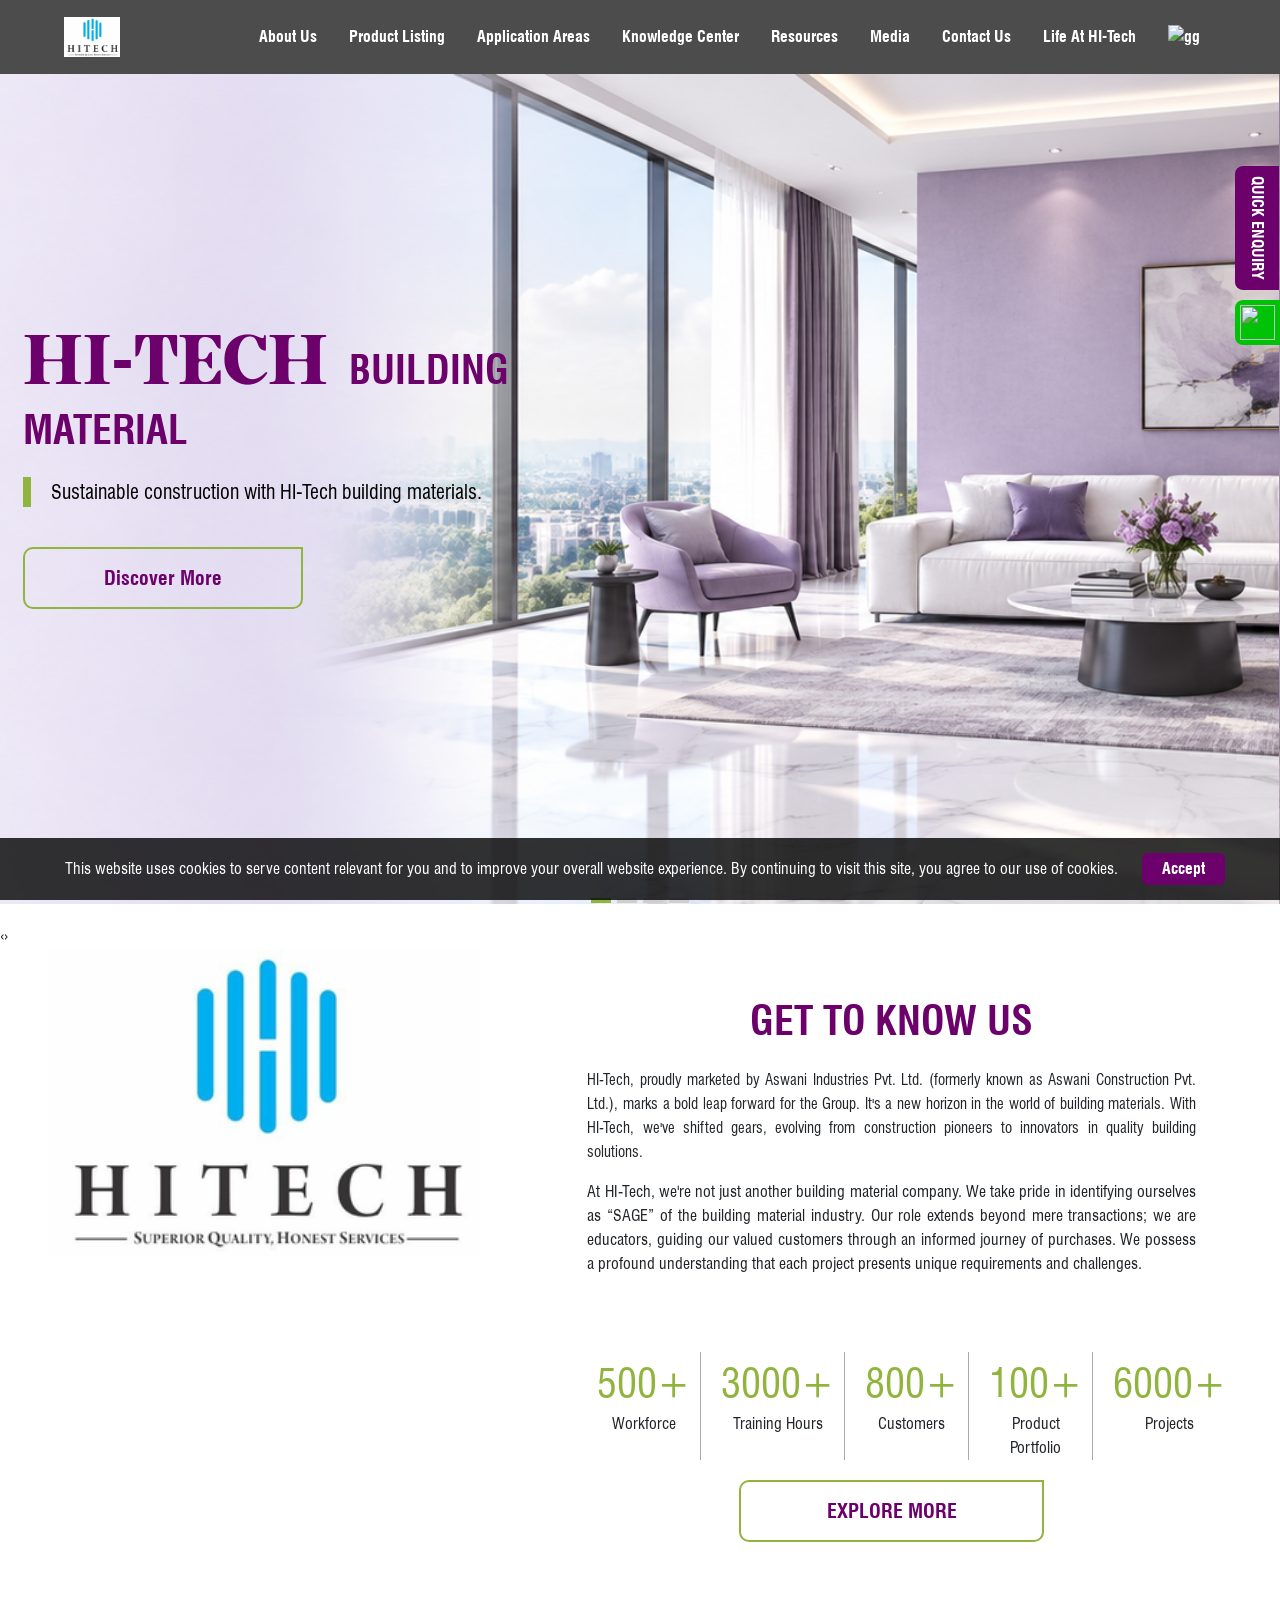
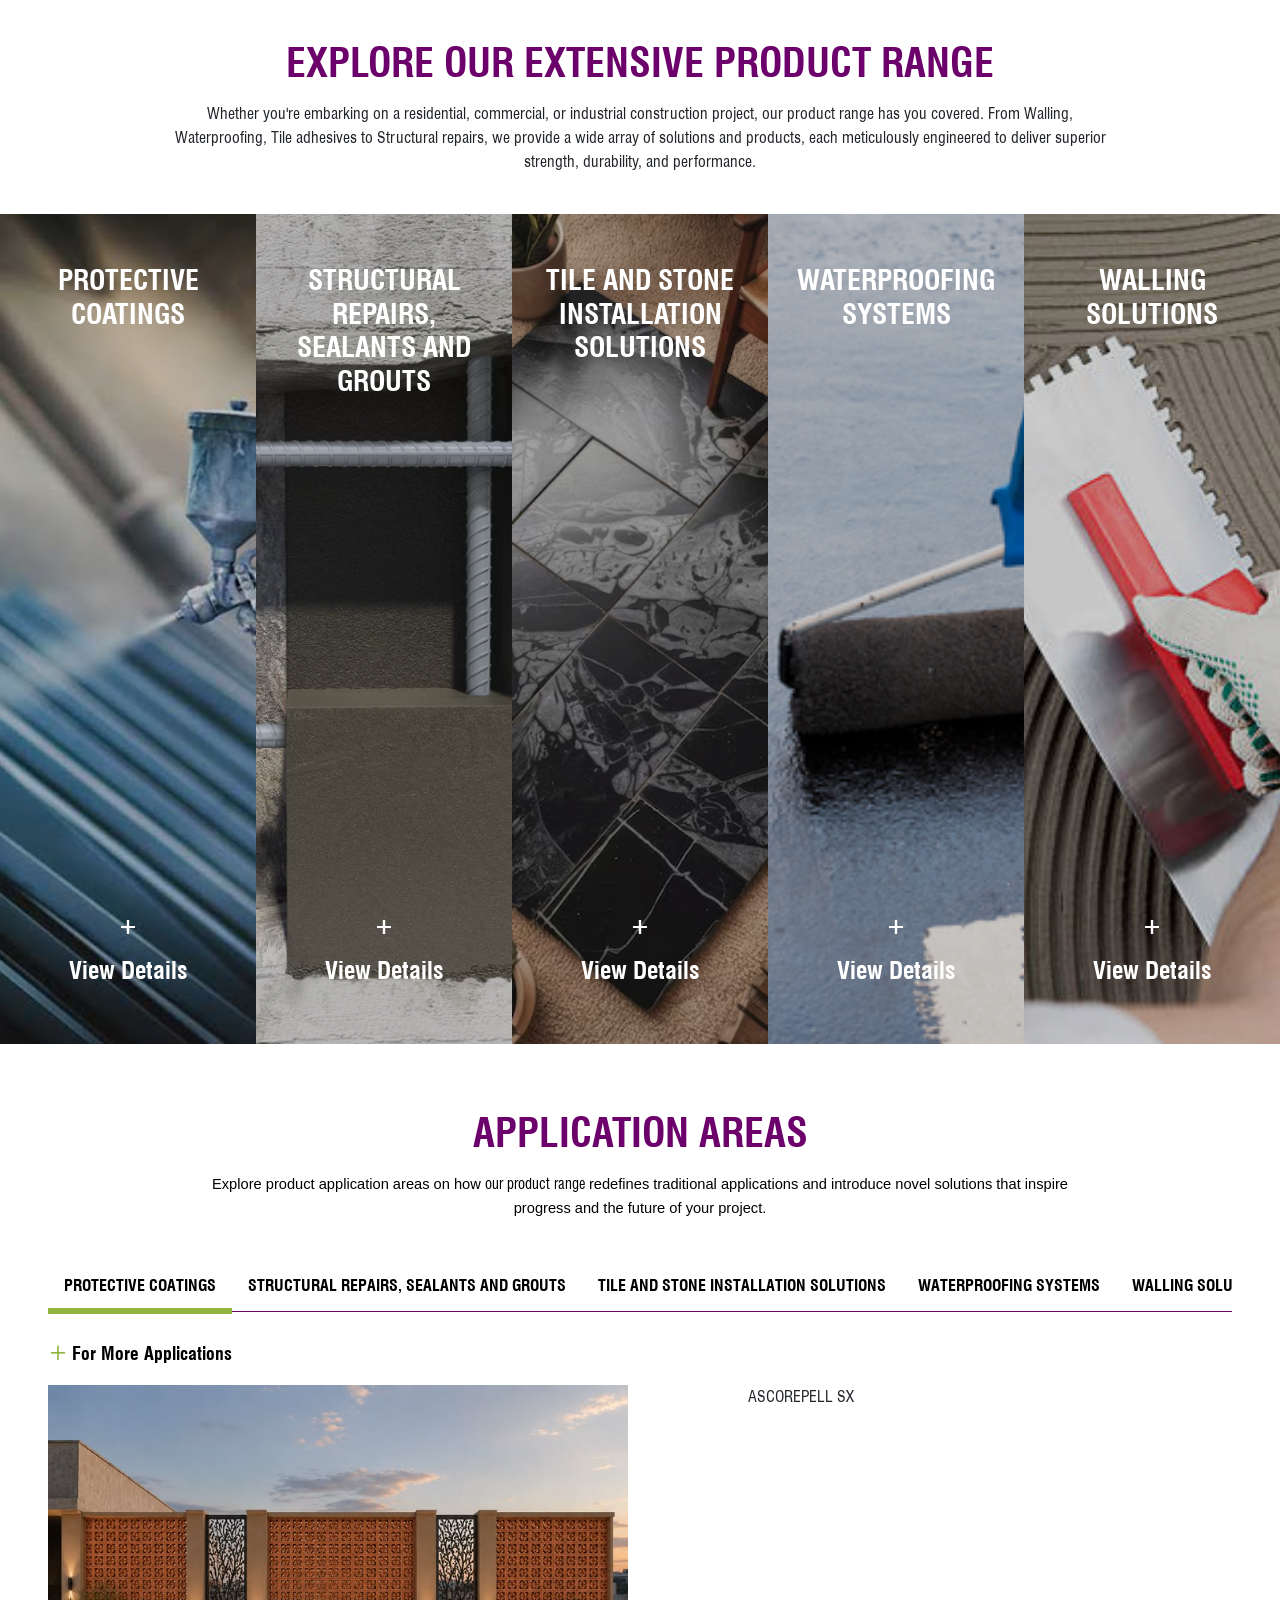
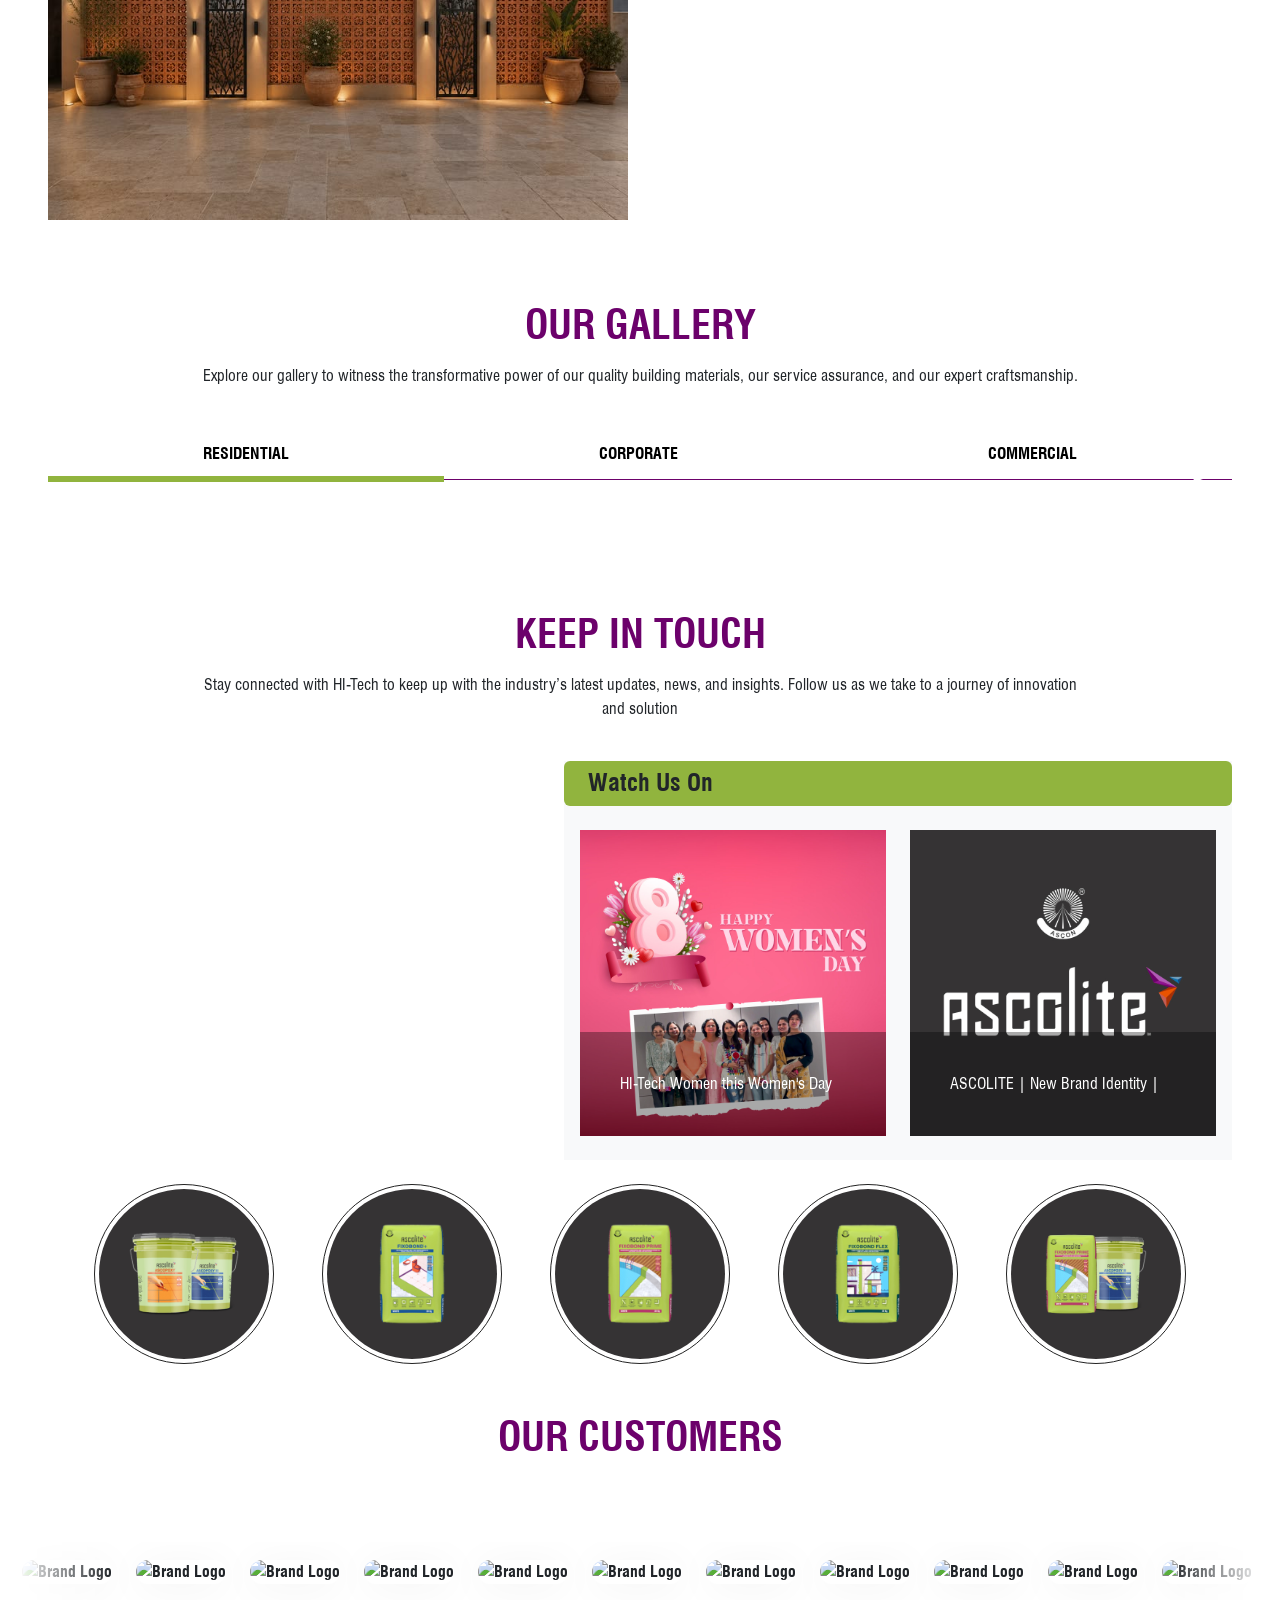
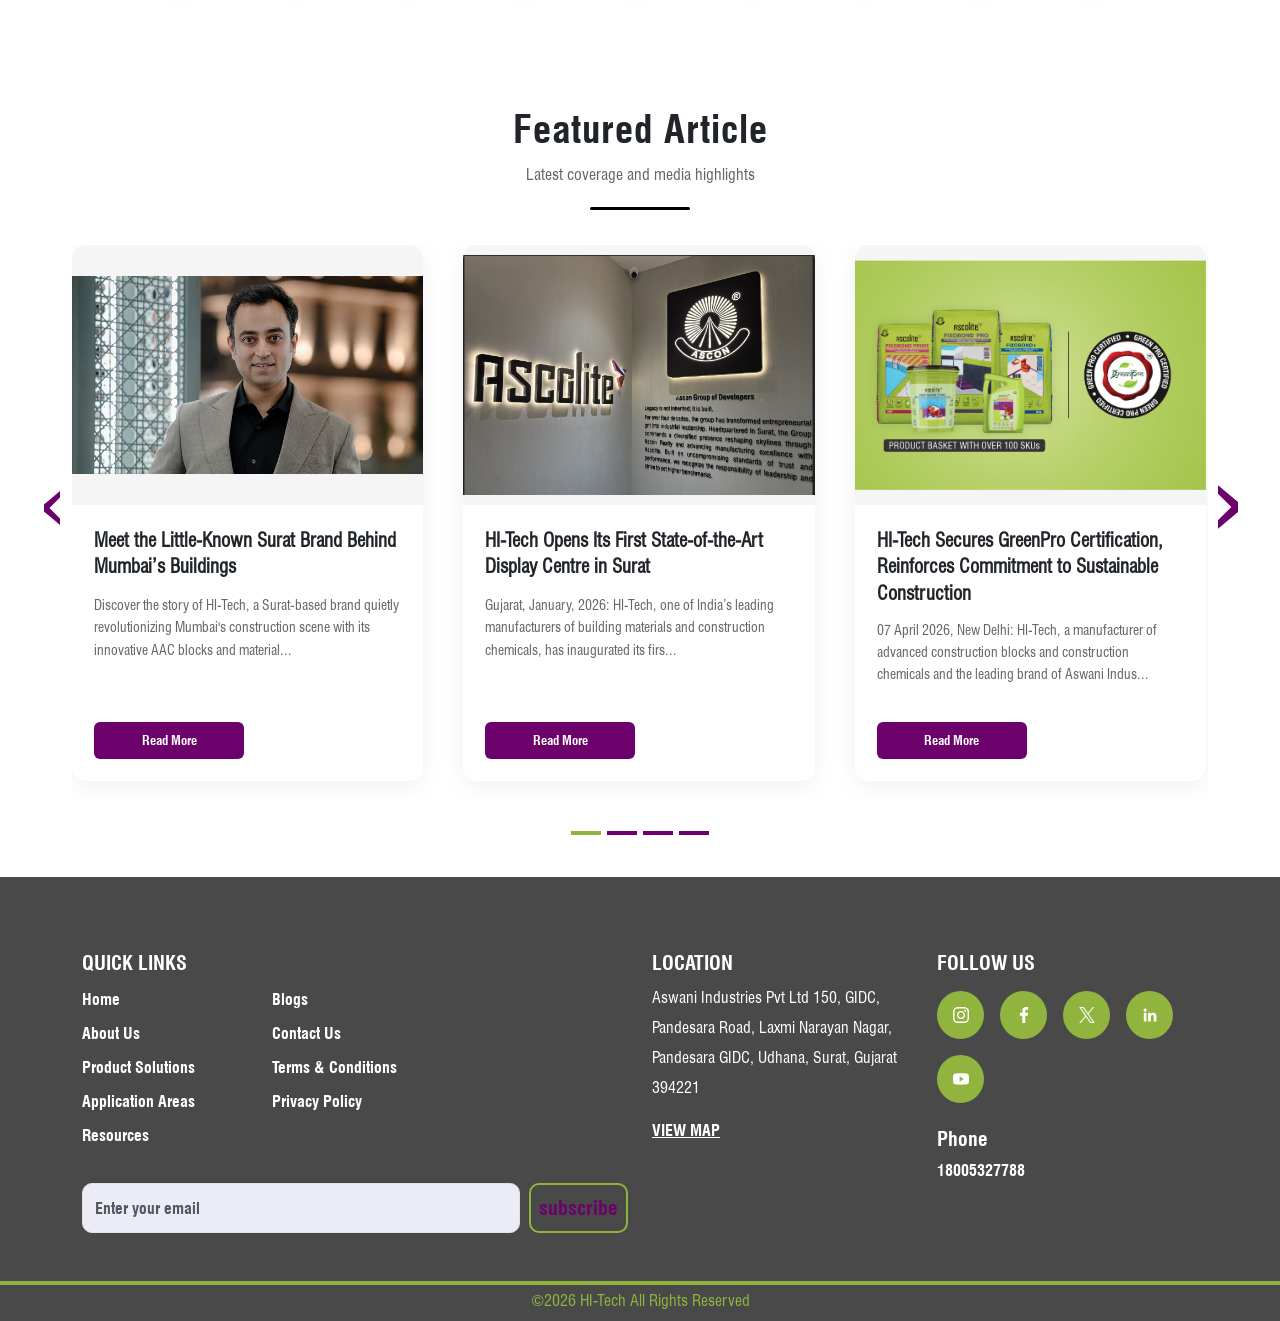
==== commit 778cc0c8: "updated" ====
--- a/index.html
+++ b/index.html
@@ -380,7 +380,7 @@
                     </li>
 
                     <li class="nav-item">
-                        <a class="nav-link" href="https://ascolite.in/application">Application Areas</a>
+                        <a class="nav-link" href="#application-areas">Application Areas</a>
                     </li>
 
                     <li class="nav-item">
@@ -3475,7 +3475,7 @@
 
         <section>
 
-            <div class="container-fluid px-3 px-lg-5 py-3">
+            <div class="container-fluid px-3 px-lg-5 py-3" id="application-areas">
                                 <h2 class="text-prime fs-1 text-center" data-aos="fade-up">APPLICATION AREAS</h2>
 
                 <p class="text-center w-75 mx-auto mb-4 mt-3 pb-3" data-aos="fade-up"><span id="docs-internal-guid-ebc67bd2-7fff-ff8f-3281-63a7359d84da"><span style="font-size: 11pt; font-family: Arial, sans-serif; color: rgb(0, 0, 0); background-color: transparent; font-variant-numeric: normal; font-variant-east-asian: normal; font-variant-alternates: normal; font-variant-position: normal; vertical-align: baseline; white-space-collapse: preserve;"><span class="NormalTextRun SCXW221189783 BCX8" style="-webkit-user-drag: none; -webkit-tap-highlight-color: transparent; margin: 0px; padding: 0px; user-select: text; font-family: Arial, Arial_EmbeddedFont, Arial_MSFontService, sans-serif; font-variant-ligatures: none; text-align: justify;">Explore product application areas on how </span><span class="NormalTextRun ContextualSpellingAndGrammarErrorV2Themed SCXW221189783 BCX8" style="-webkit-user-drag: none; -webkit-tap-highlight-color: transparent; margin: 0px; padding: 0px; user-select: text; background-position: 0px 100%; background-repeat: repeat-x; background-image: var(--urlContextualSpellingAndGrammarErrorV2,url(" data:image="" svg+xml;base64,[base64]")); border-bottom: 1px solid transparent; font-family: Arial, Arial_EmbeddedFont, Arial_MSFontService, sans-serif; font-variant-ligatures: none; text-align: justify;">our product range </span><span class="NormalTextRun SCXW221189783 BCX8" style="-webkit-user-drag: none; -webkit-tap-highlight-color: transparent; margin: 0px; padding: 0px; user-select: text; font-family: Arial, Arial_EmbeddedFont, Arial_MSFontService, sans-serif; font-variant-ligatures: none; text-align: justify;">redefines traditional applications and introduce novel solutions that inspire progress and the future of your project.</span><br></span></span></p>
@@ -6303,7 +6303,7 @@
                                             India Infrastructure Growth: HI-Tech Installation Systems Supporting the Viksit Bharat Economic Vision                                        </div>
 
                                         <div class="press-text">
-                                            <p>HI-Tech, provides installation systems and construction chemicals supporting India’s infrastructure growth. With solutions in waterproofing, wal...
+                                            <p> HI-Tech, provides installation systems and construction chemicals supporting India’s infrastructure growth. With solutions in waterproofing, wal...</p>
                                         </div>
                                         <a href="https://www.oneindia.com/information/india-infrastructure-ascolite-installation-systems-viksit-bharat-growth-011-8004195.html" target="_blank" class="press-btn">
                                             Read More
@@ -6391,7 +6391,7 @@
                     <li><a href="index.html">Home</a></li>
                     <li><a href="javascript:void();" class="about-listing">About Us</a></li>
                     <li><a href="javascript:void();" class="product-listing">Product Solutions</a></li>
-                    <li><a href="https://ascolite.in/application">Application Areas</a></li>
+                    <li><a href="#application-areas">Application Areas</a></li>
                     <li><a href="https://ascolite.in/resources">Resources</a></li>
                 </ul>
             </div>
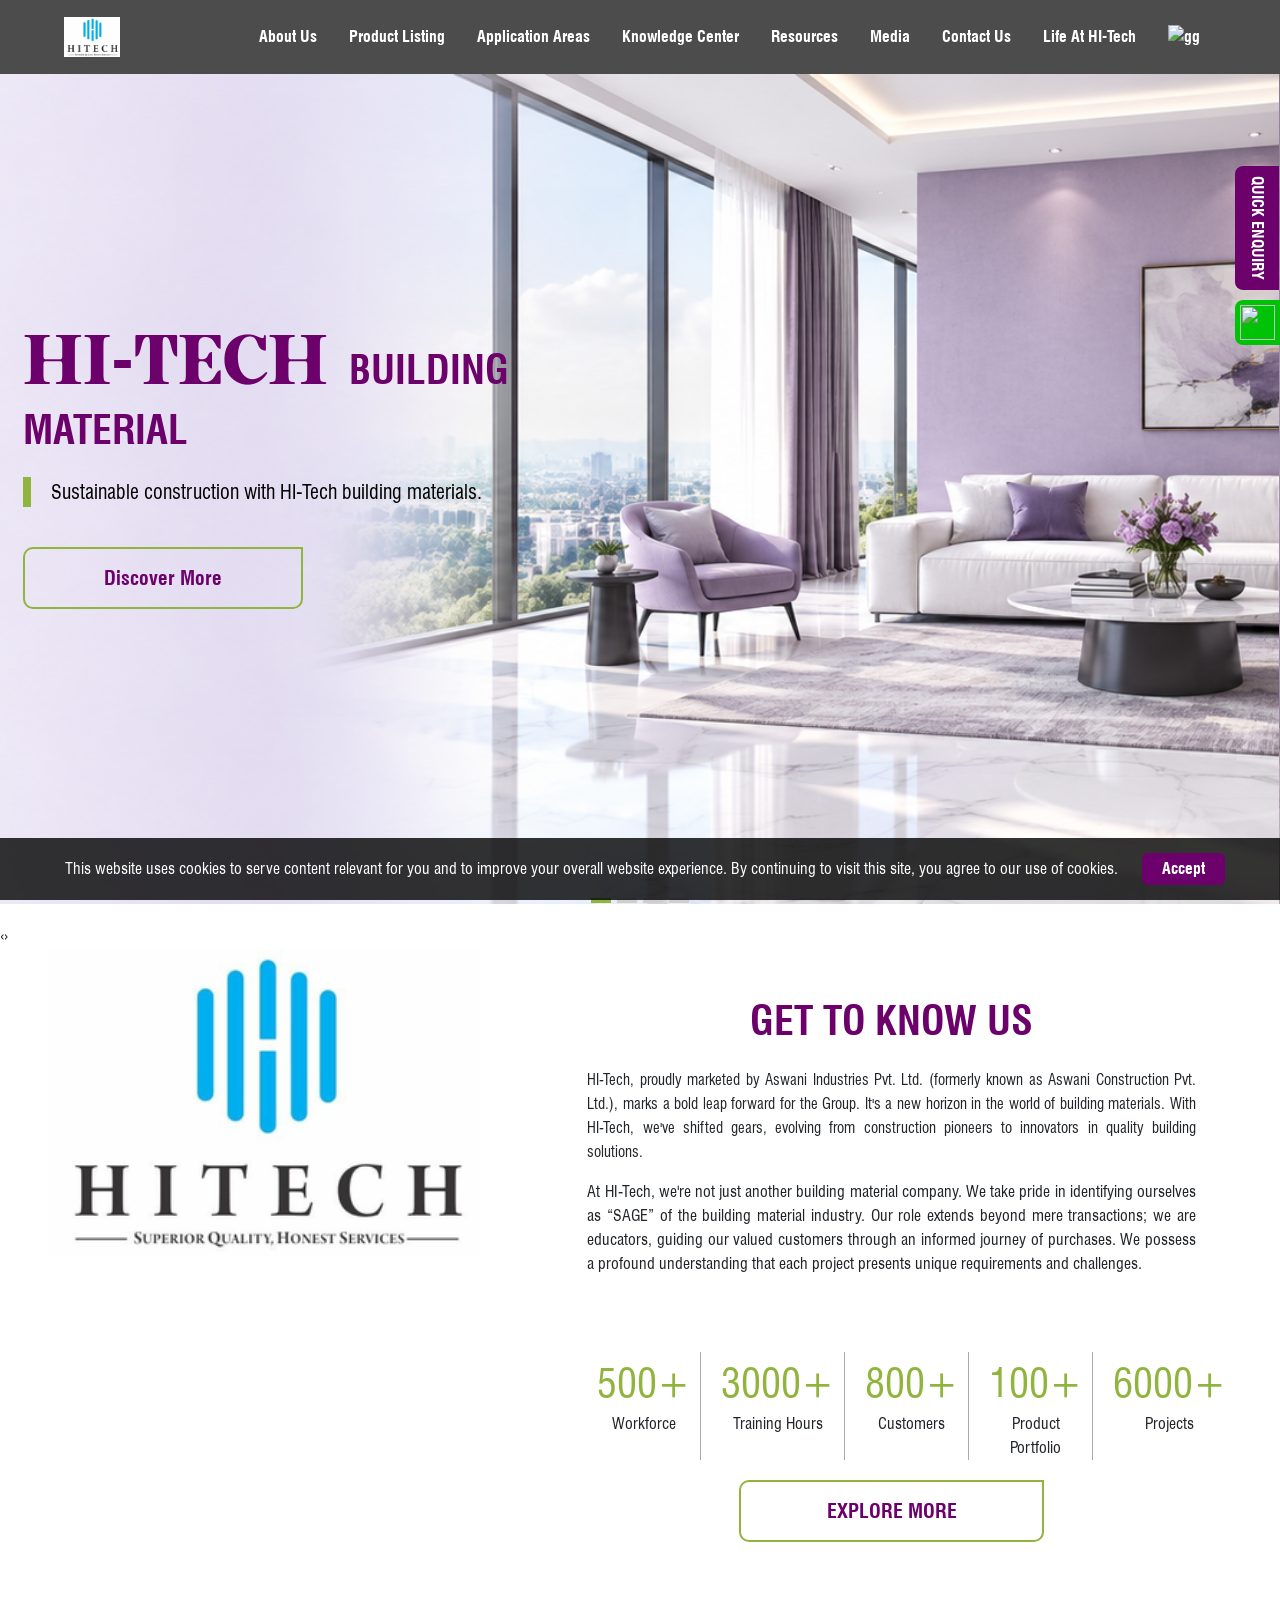
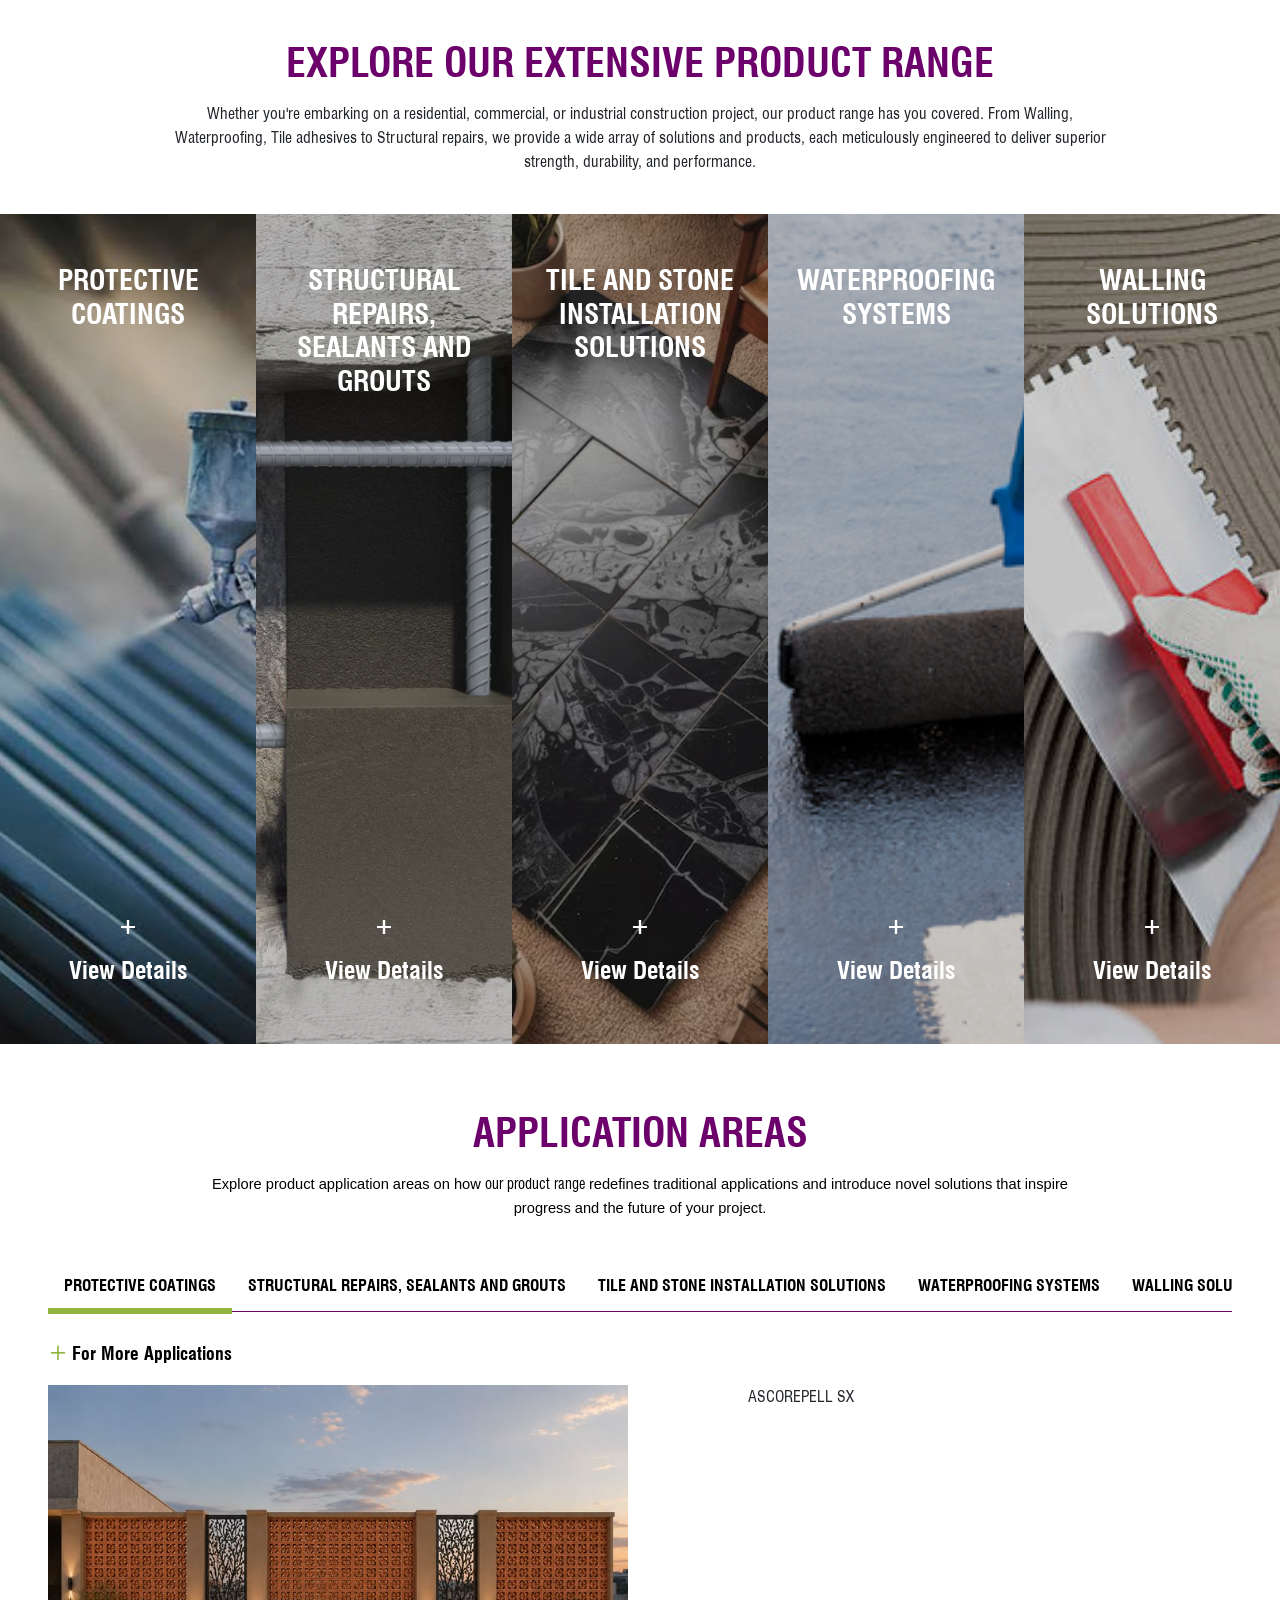
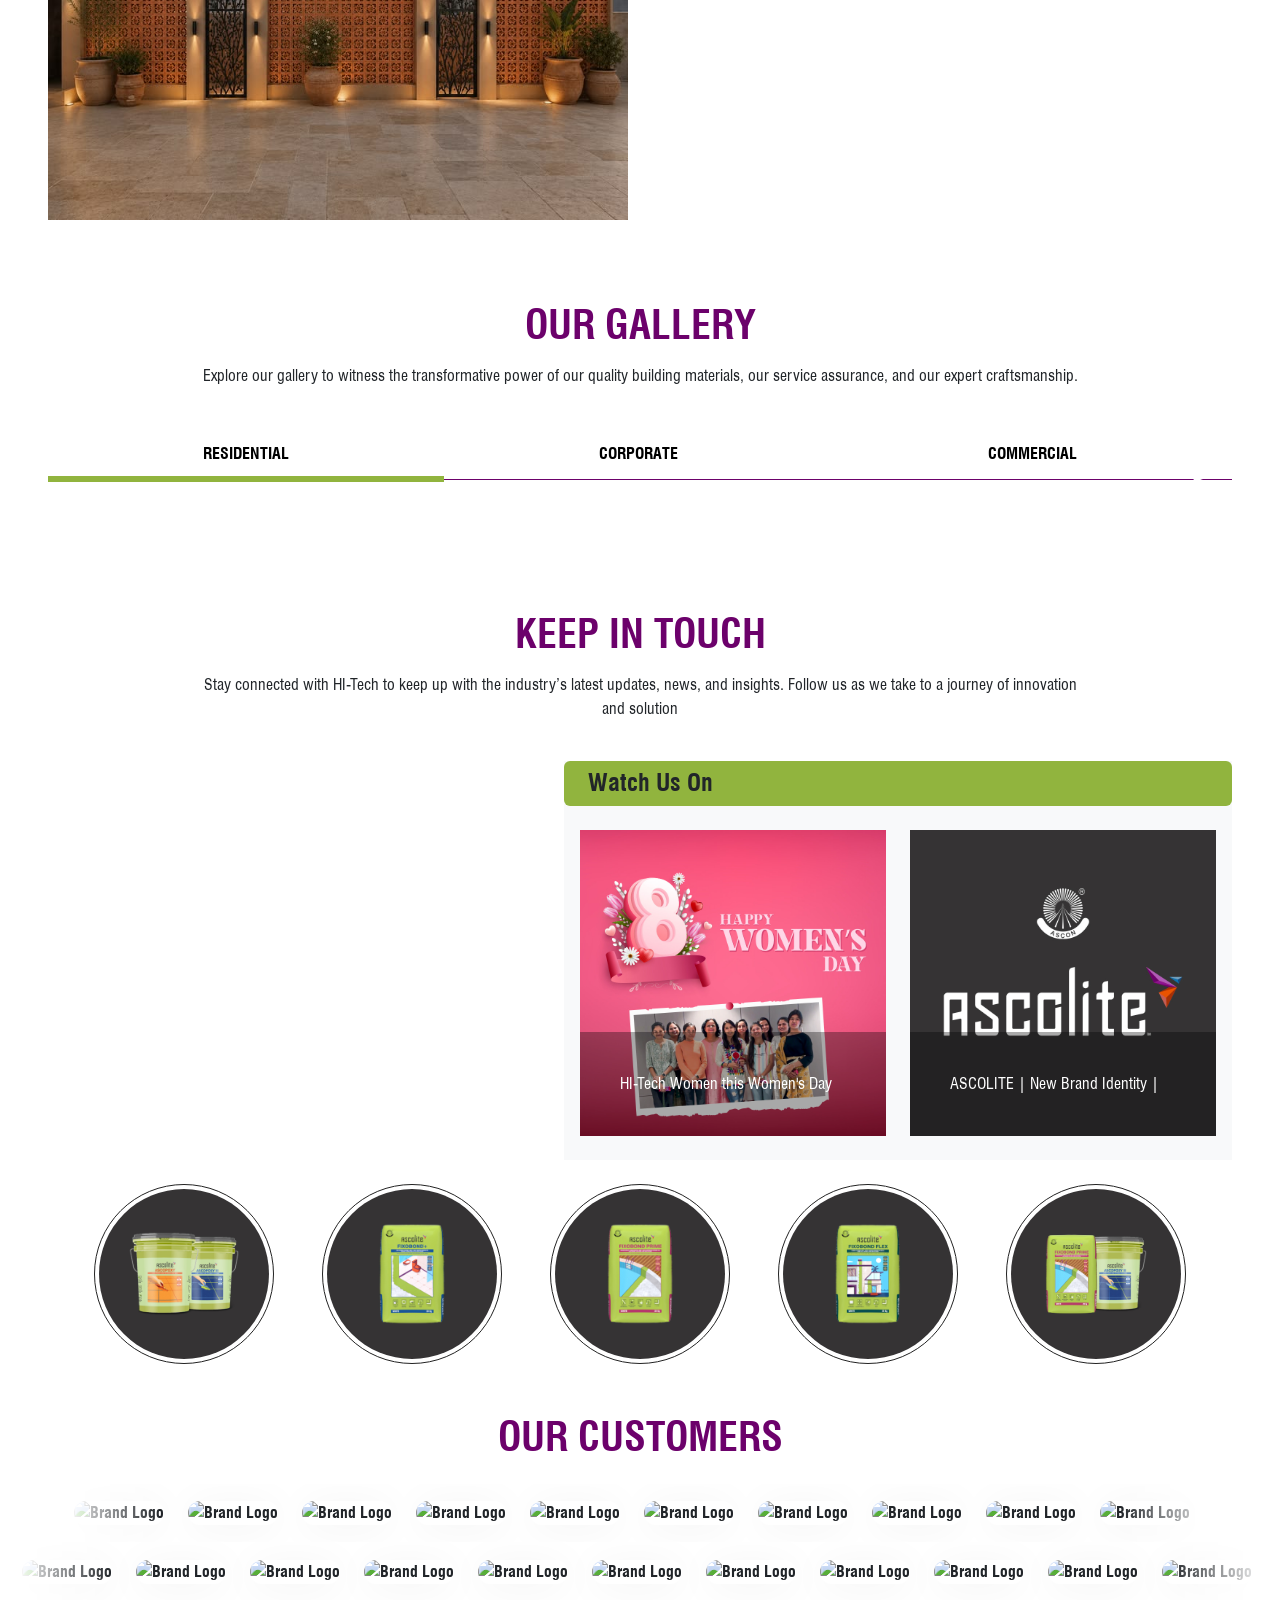
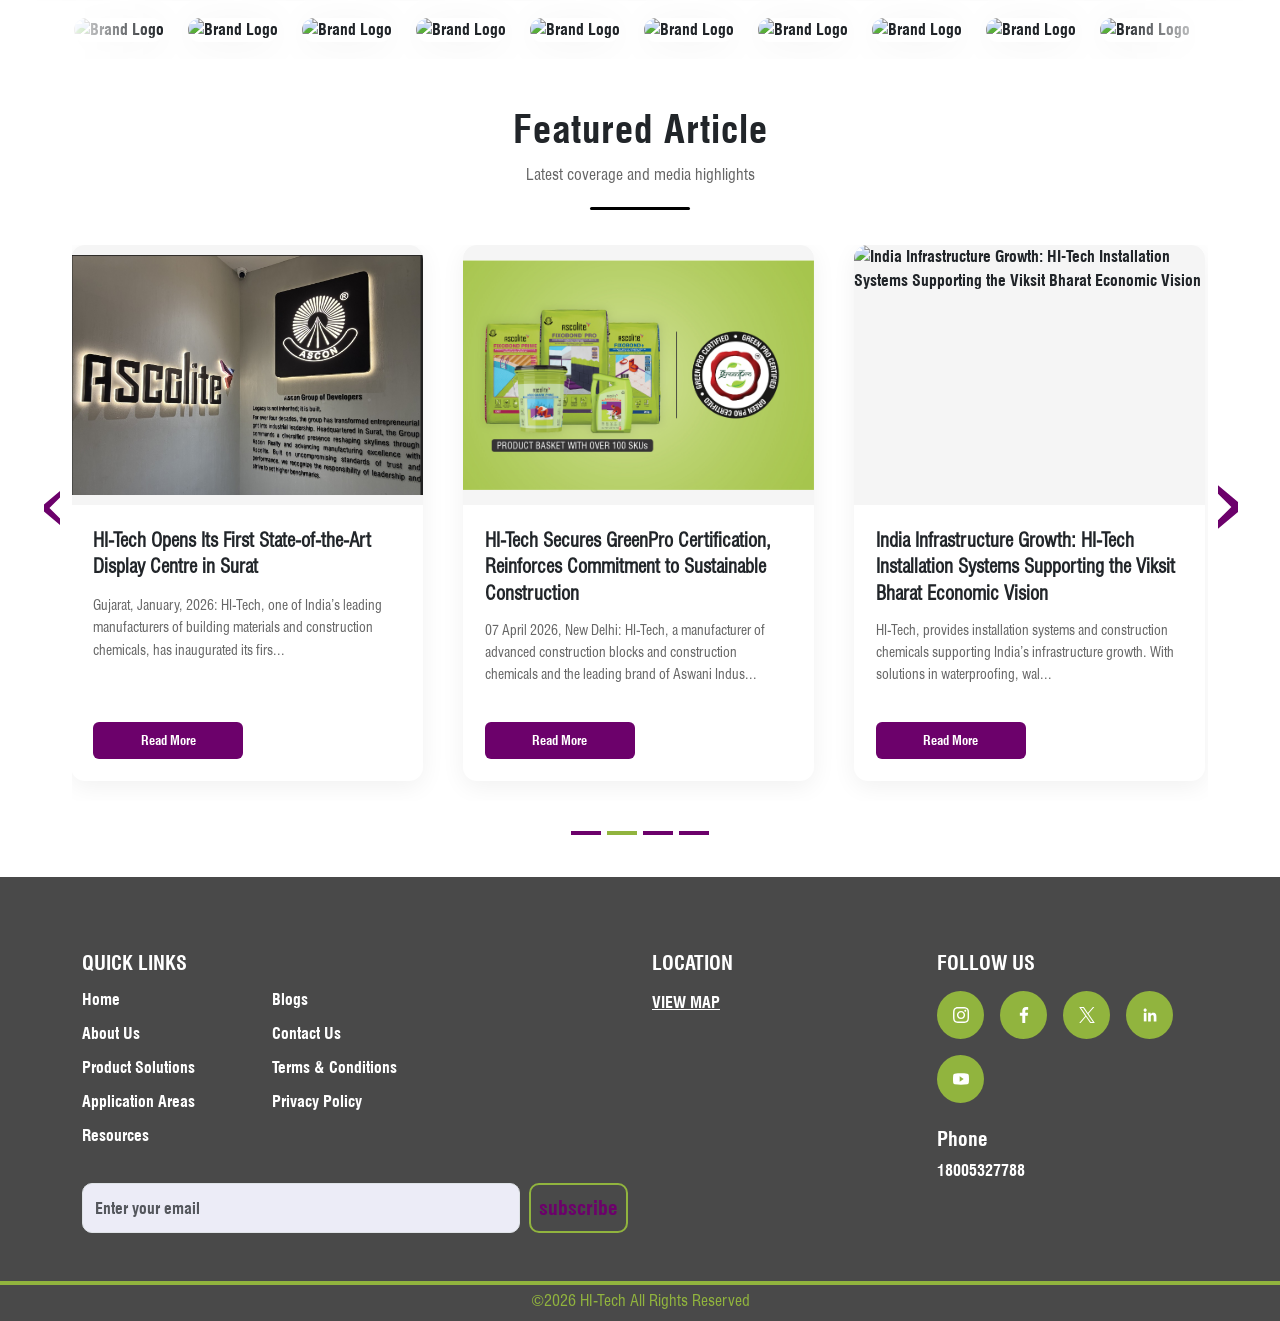
==== commit 3d29d0b3: "updated" ====
--- a/index.html
+++ b/index.html
@@ -388,7 +388,7 @@
                     </li>
 
                     <li class="nav-item">
-                        <a class="nav-link" href="https://ascolite.in/resources">Resources</a>
+                        <a class="nav-link" href="resources.html">Resources</a>
                     </li>
                     <li class="nav-item">
                         <a class="nav-link media-listing" href="javascript:void();">Media</a>
@@ -6392,7 +6392,7 @@
                     <li><a href="javascript:void();" class="about-listing">About Us</a></li>
                     <li><a href="javascript:void();" class="product-listing">Product Solutions</a></li>
                     <li><a href="#application-areas">Application Areas</a></li>
-                    <li><a href="https://ascolite.in/resources">Resources</a></li>
+                    <li><a href="resources.html">Resources</a></li>
                 </ul>
             </div>
             <div class="col-lg-3 col-xl-4 col-md-4 col-sm-6">
@@ -6405,8 +6405,7 @@
             </div>
             <div class="col-lg-3 col-md-4 col-sm-6">
                 <h3 class="text-white fs-5">LOCATION</h3>
-                <p class="lead30">Aswani Industries Pvt Ltd
-150, GIDC, Pandesara Road, Laxmi Narayan Nagar, Pandesara GIDC, Udhana, Surat, Gujarat 394221</p>
+                <p class="lead30"></p>
 
                 <a href="contact.html#map" class="text-white text-decoration-underline">VIEW MAP</a>
             </div>
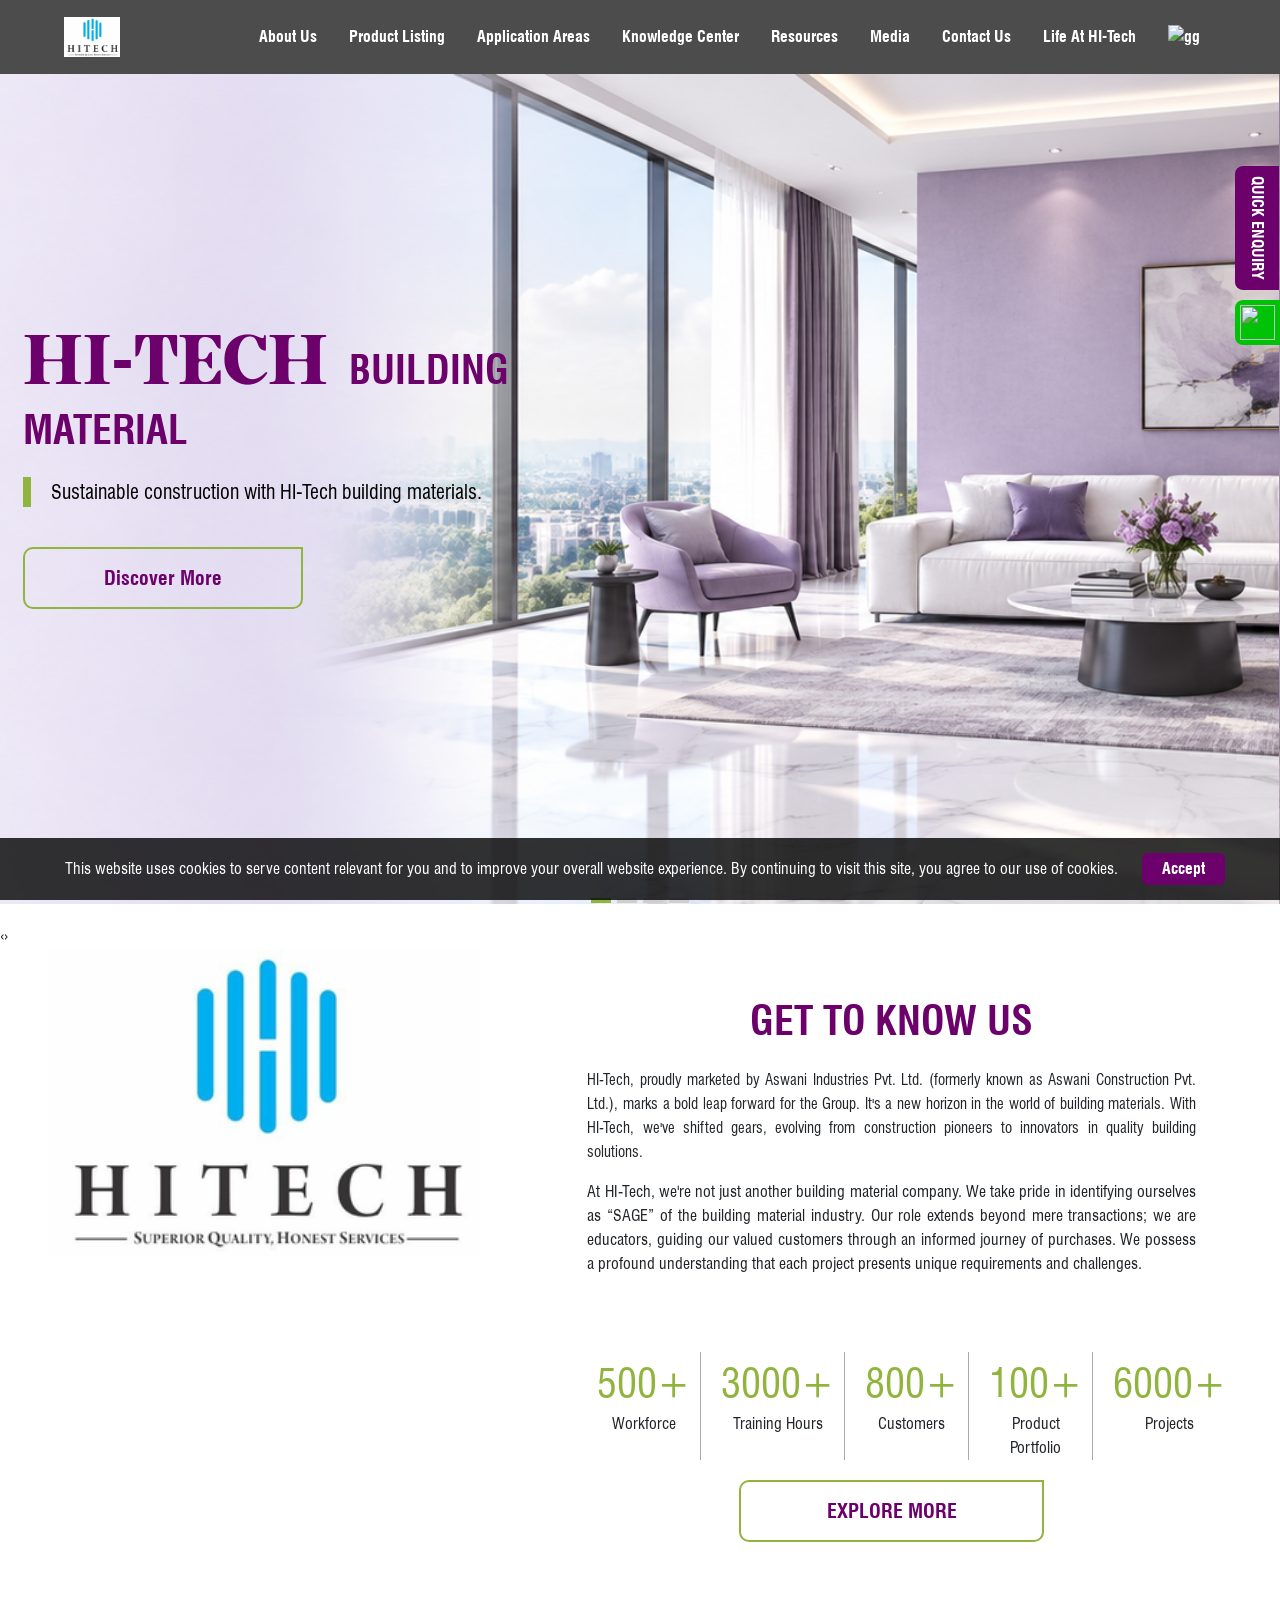
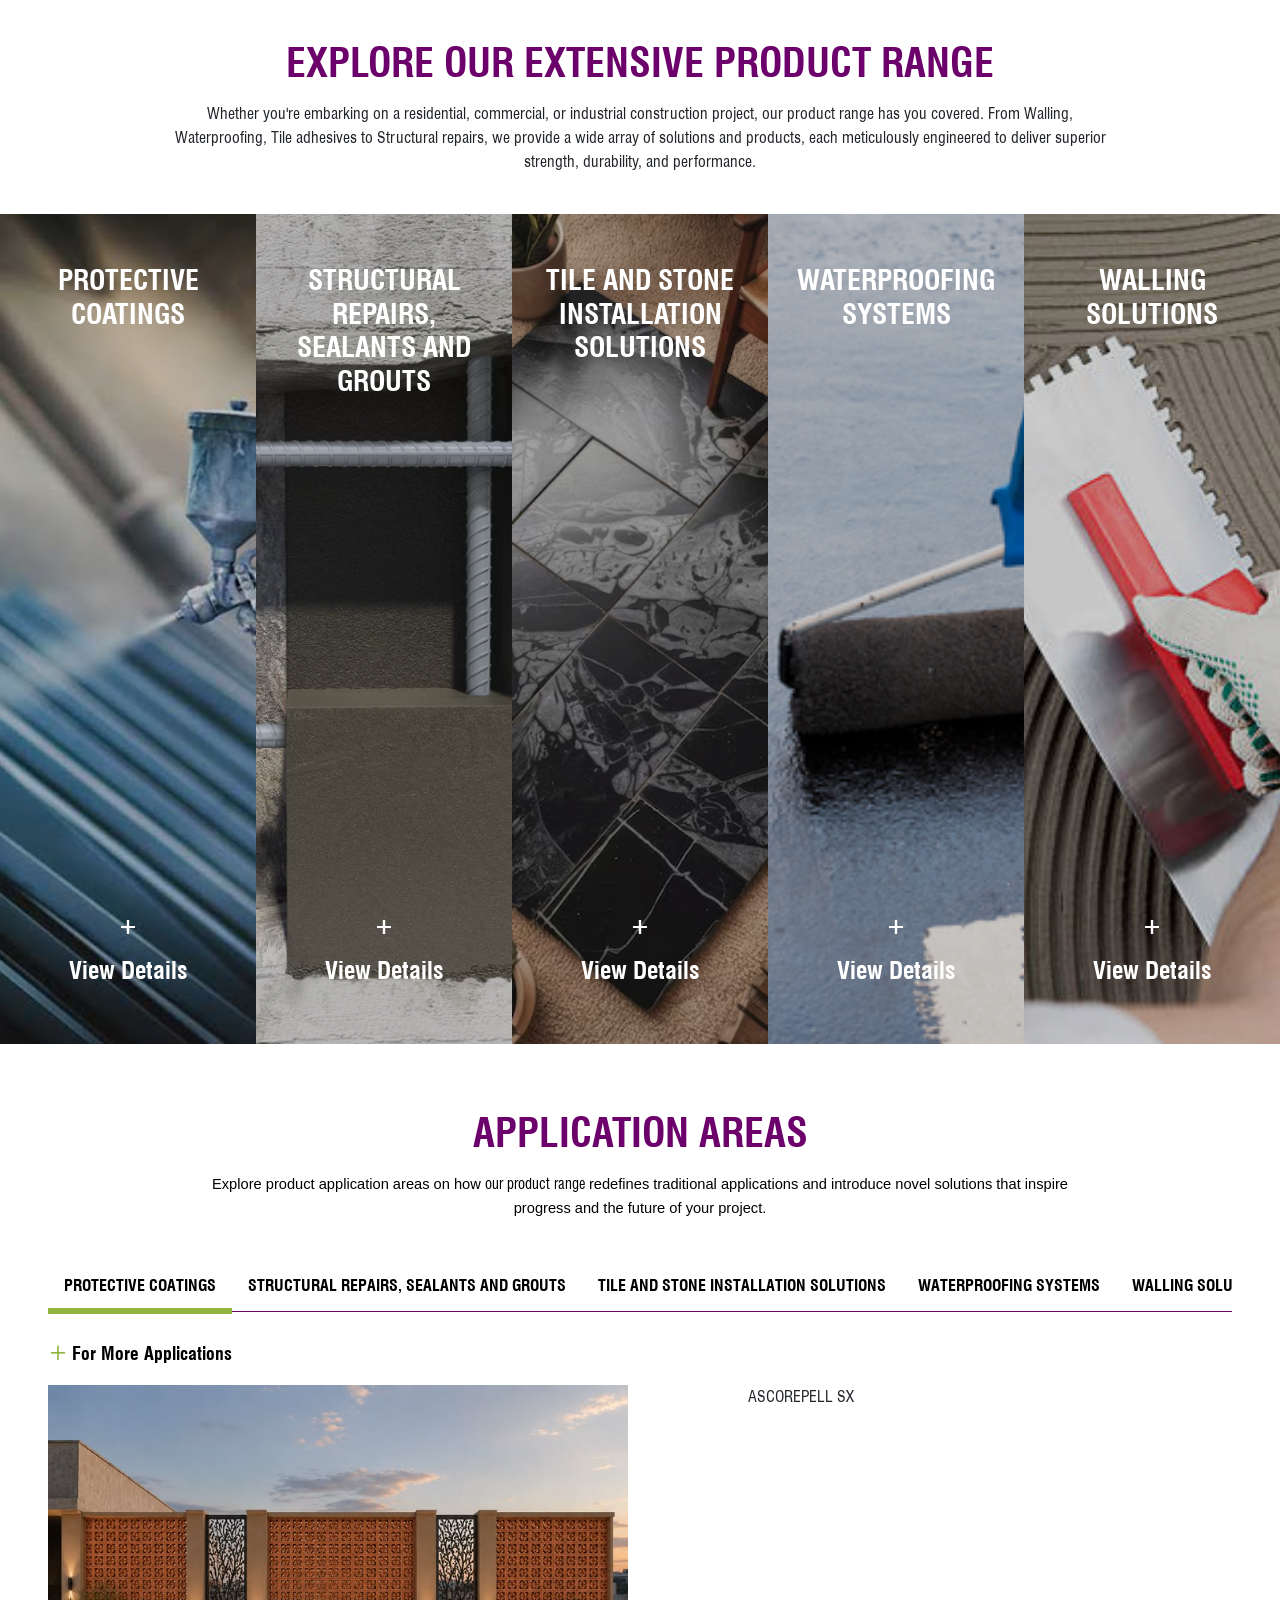
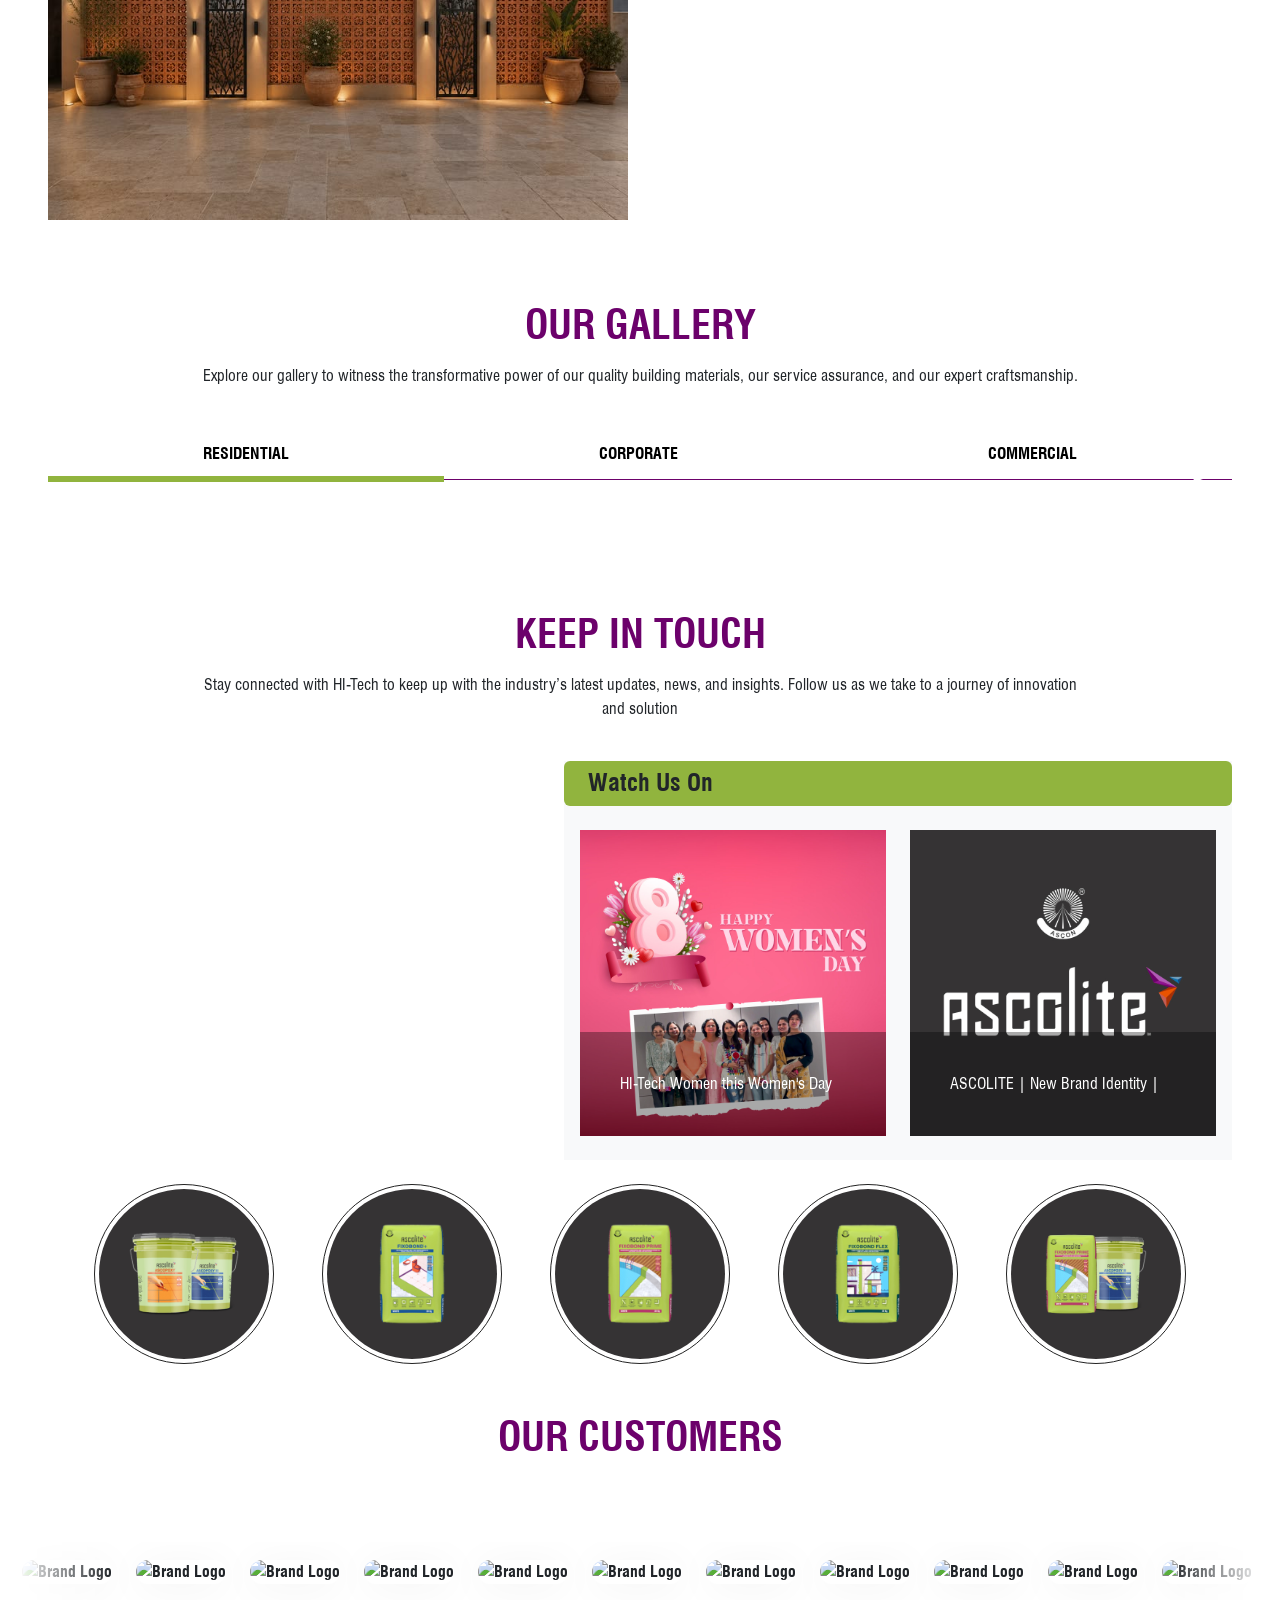
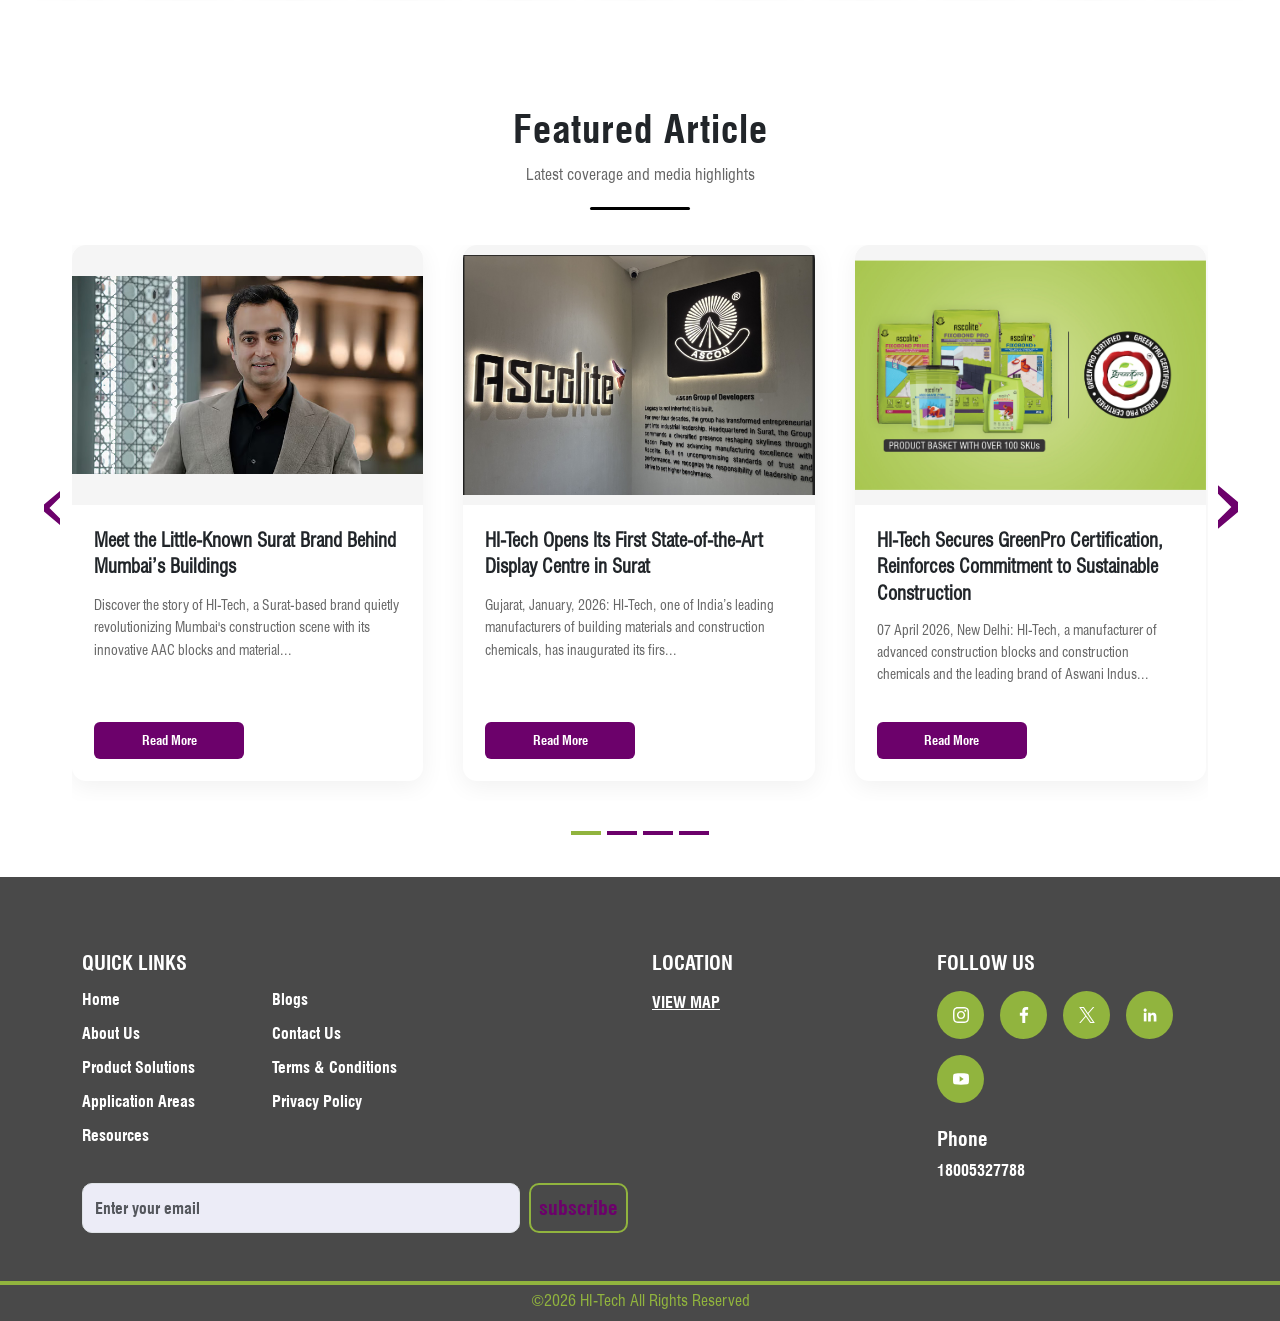
==== commit ae9eeead: "updated" ====
--- a/index.html
+++ b/index.html
@@ -388,7 +388,7 @@
                     </li>
 
                     <li class="nav-item">
-                        <a class="nav-link" href="resources.html">Resources</a>
+                        <a class="nav-link" href="resource.html">Resources</a>
                     </li>
                     <li class="nav-item">
                         <a class="nav-link media-listing" href="javascript:void();">Media</a>
